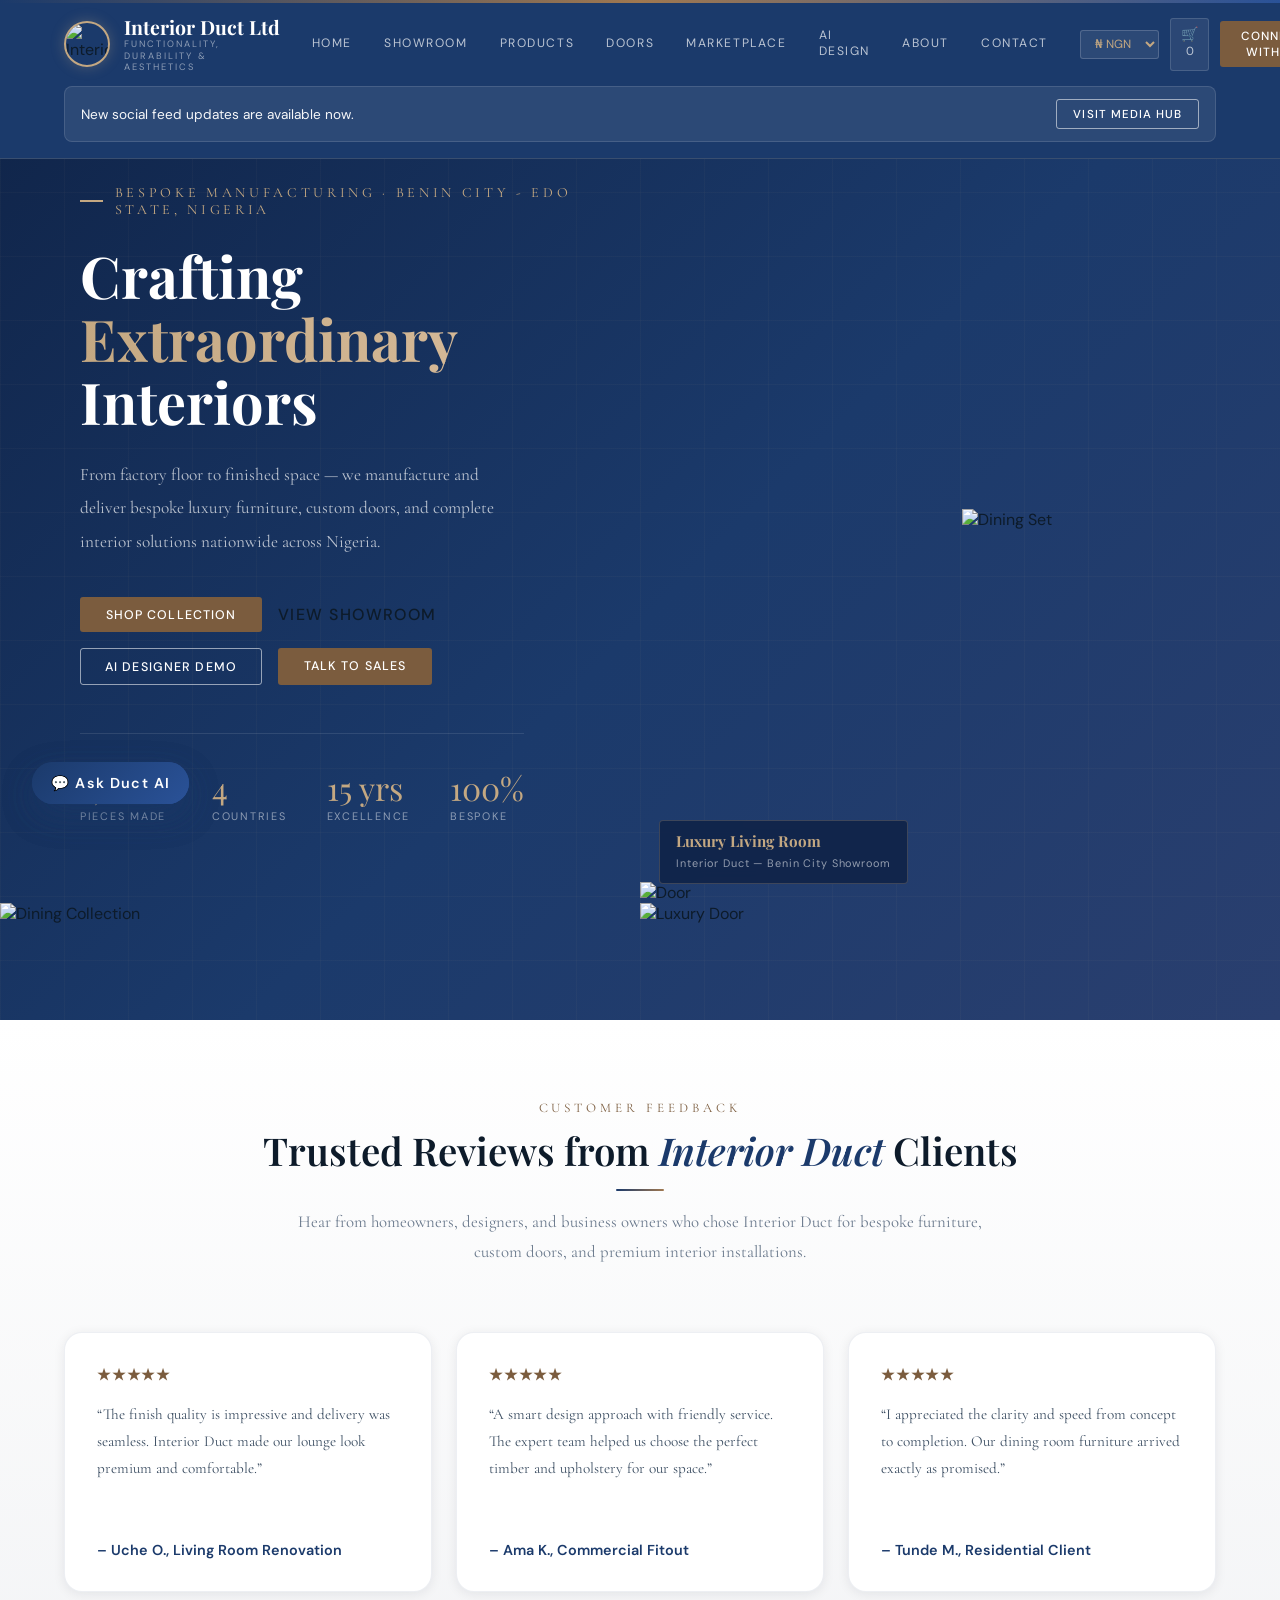
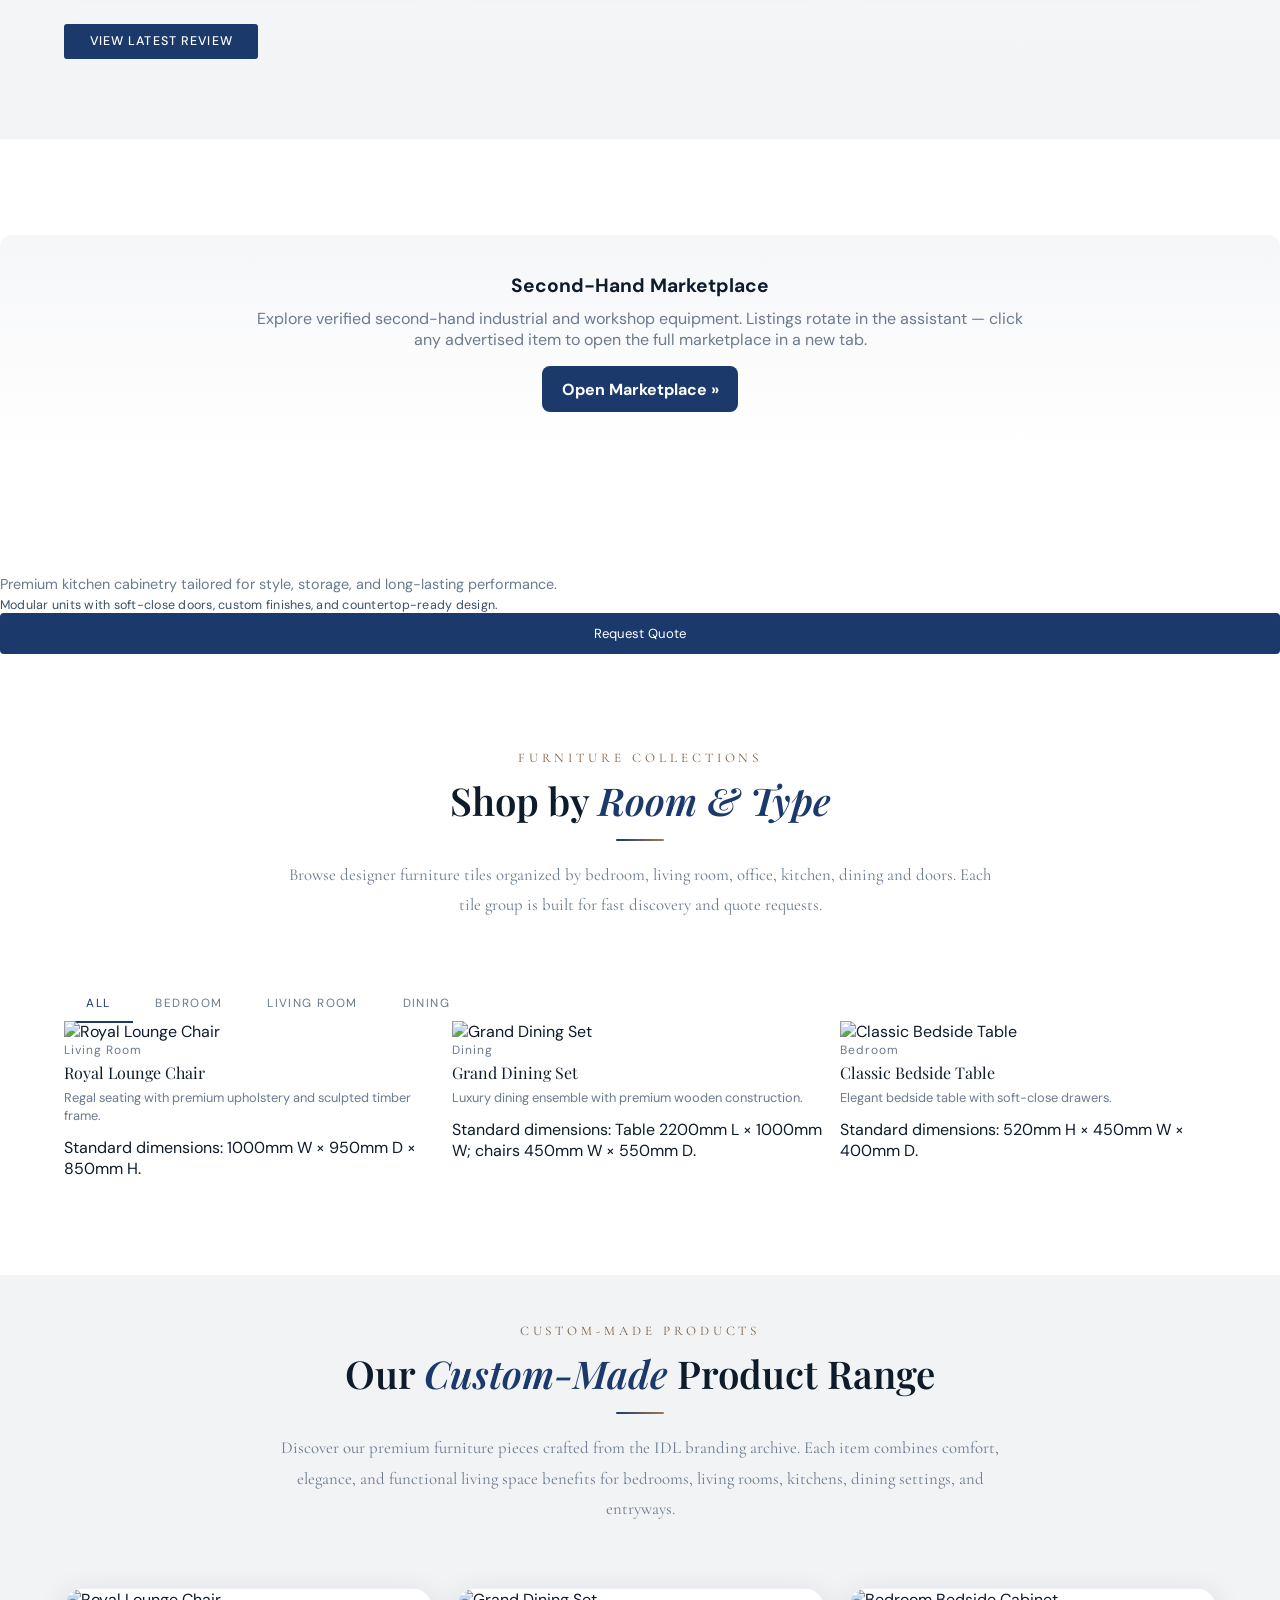
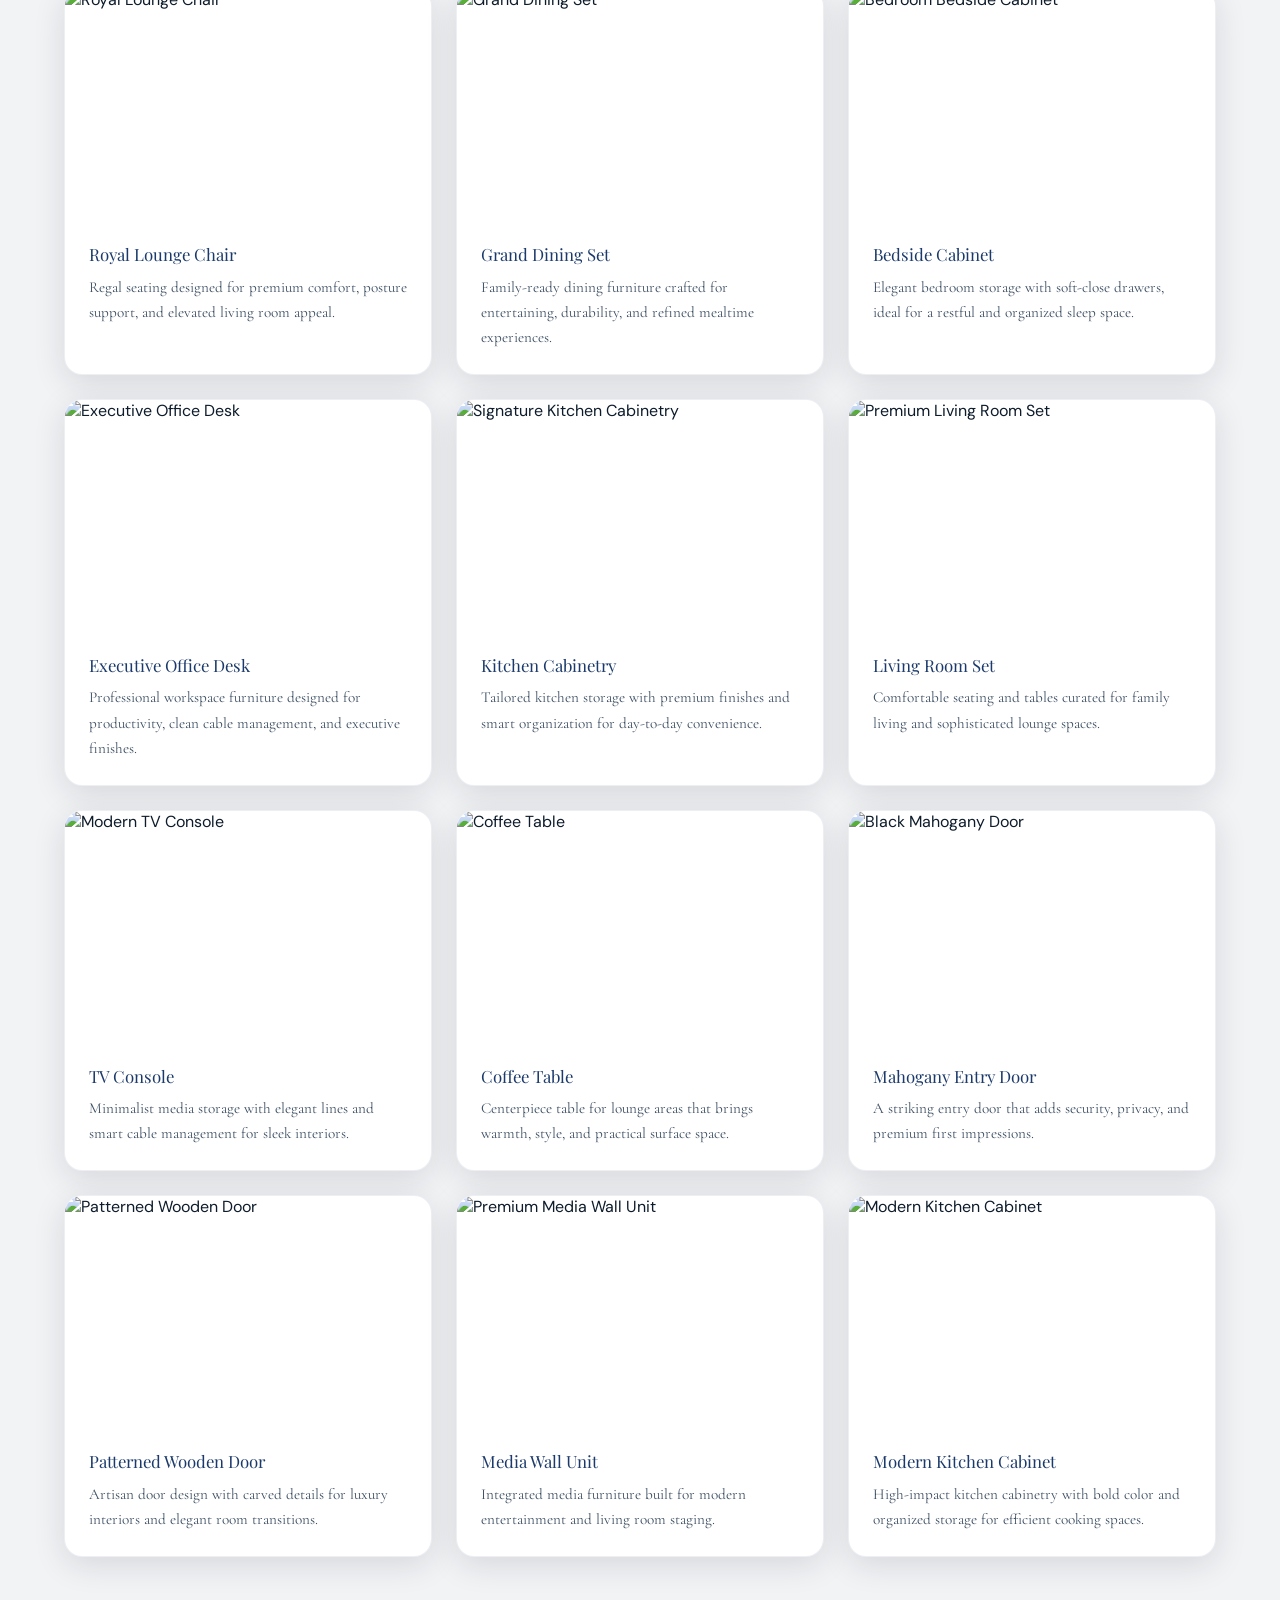
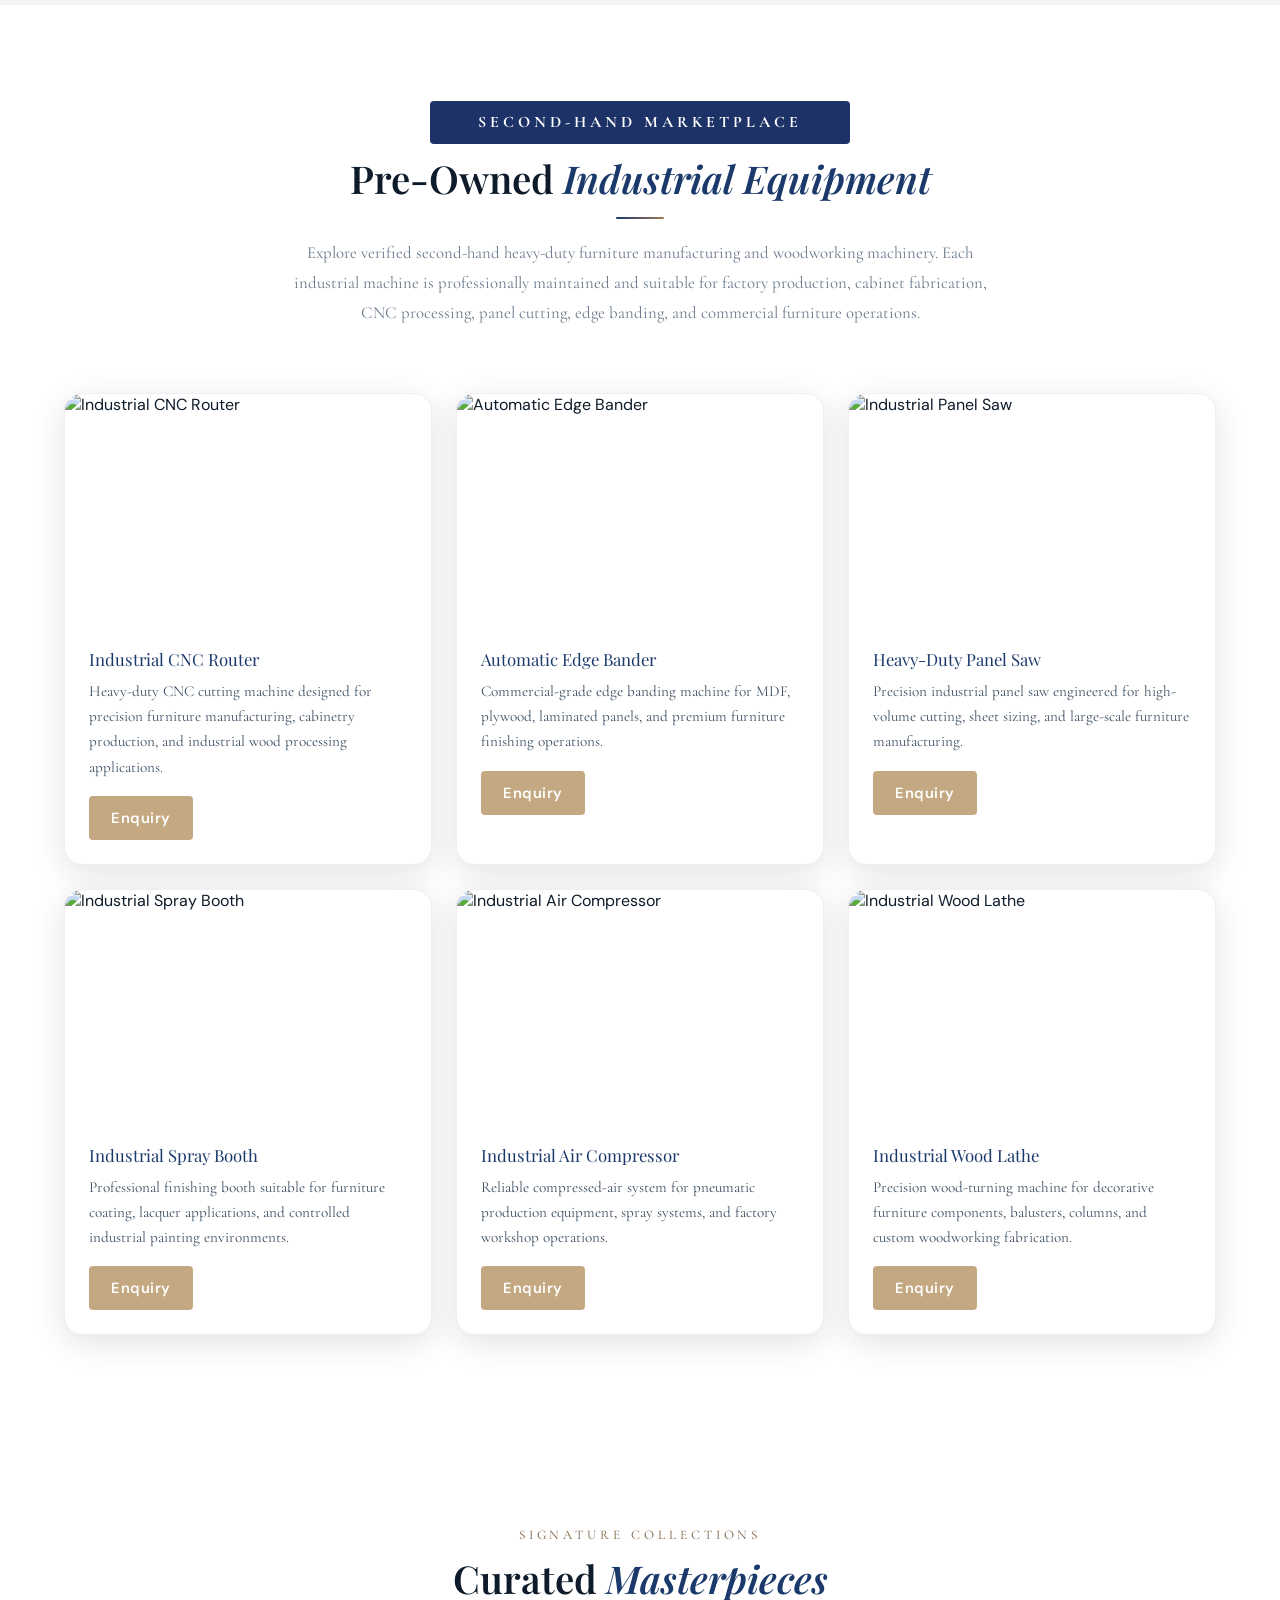
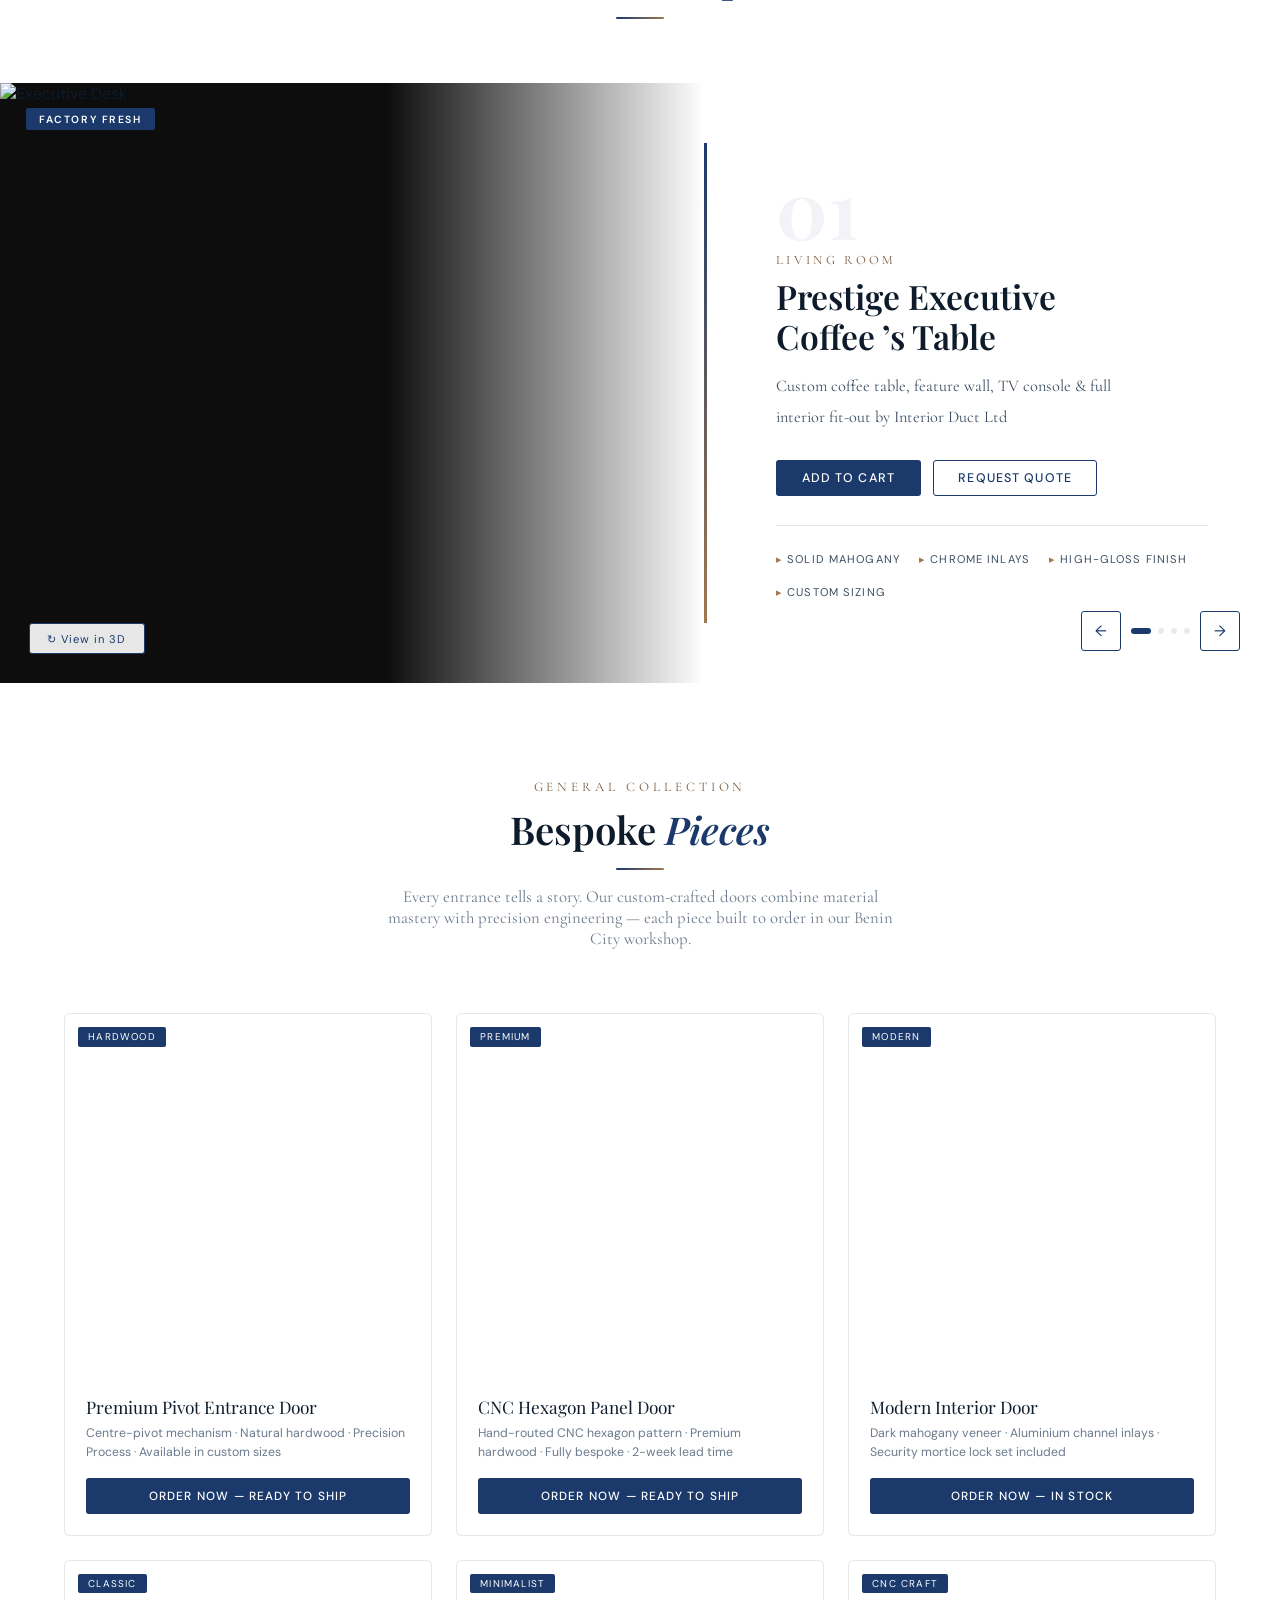
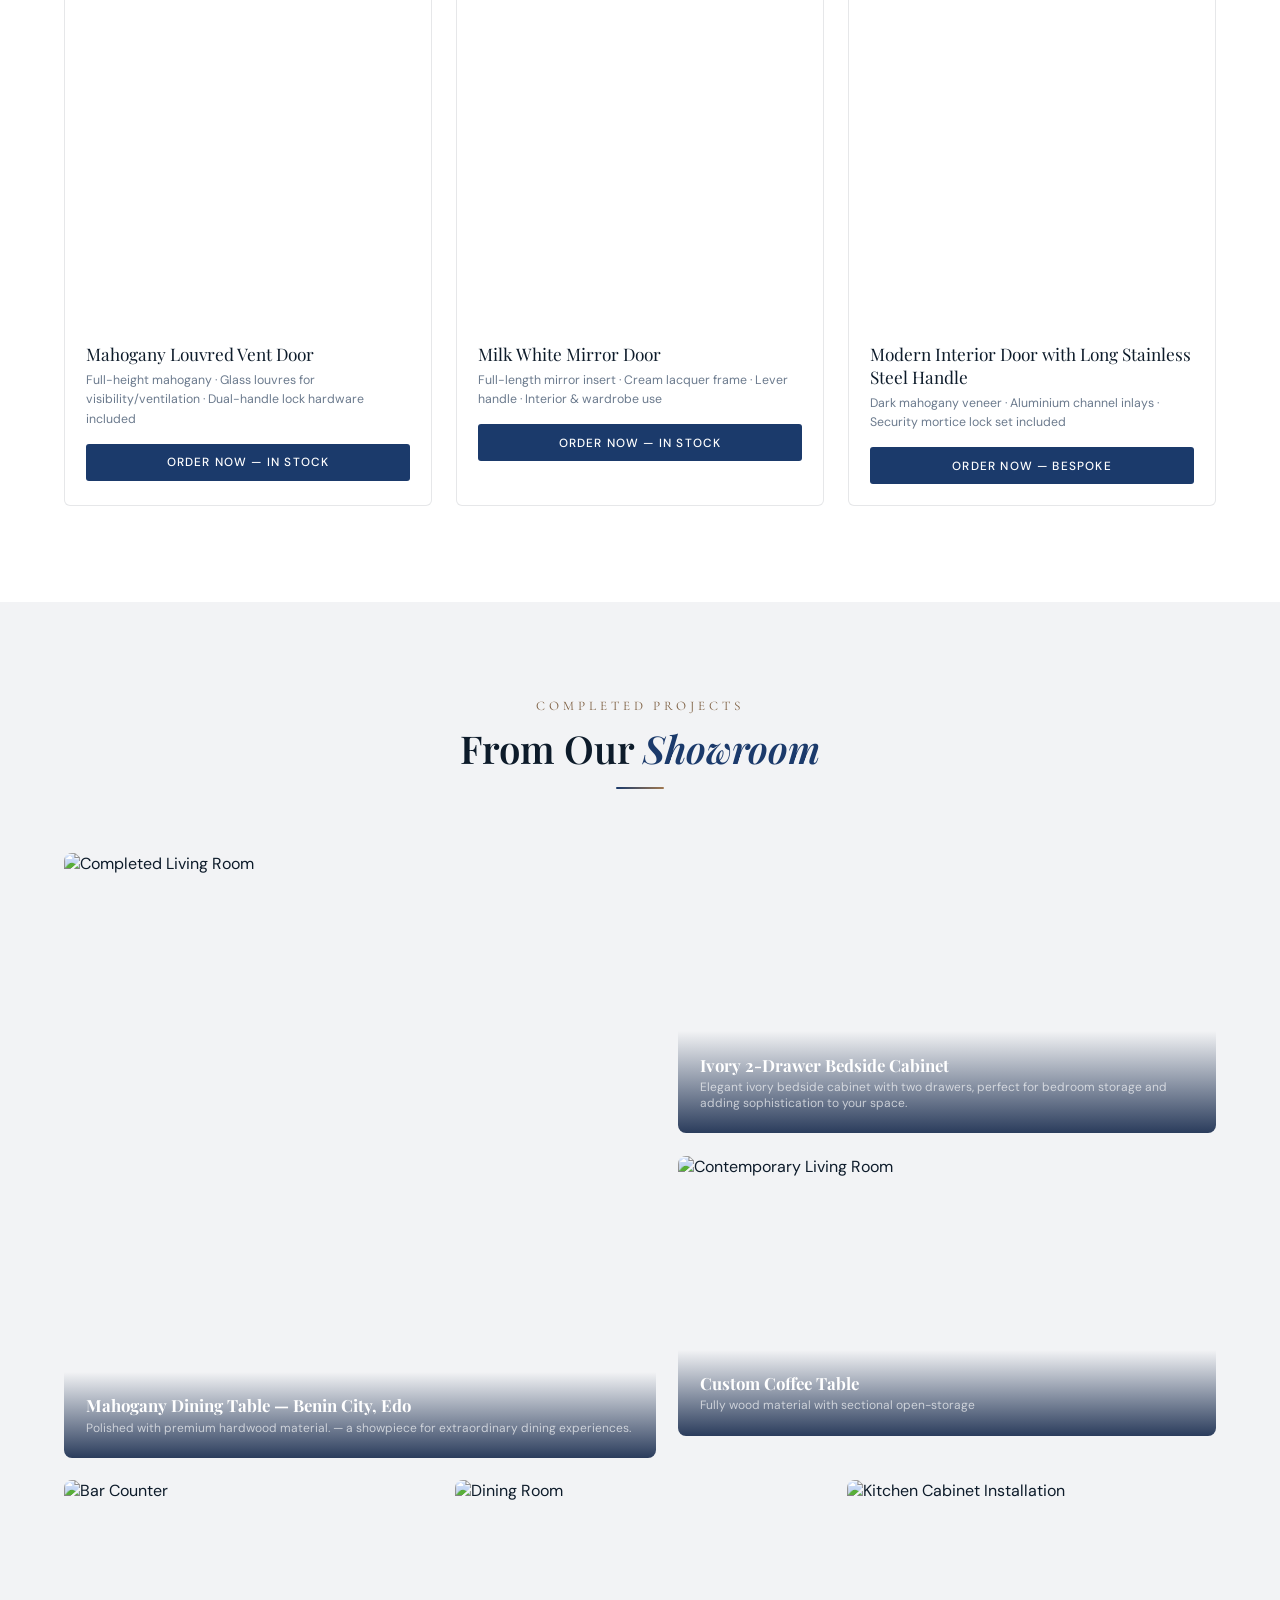
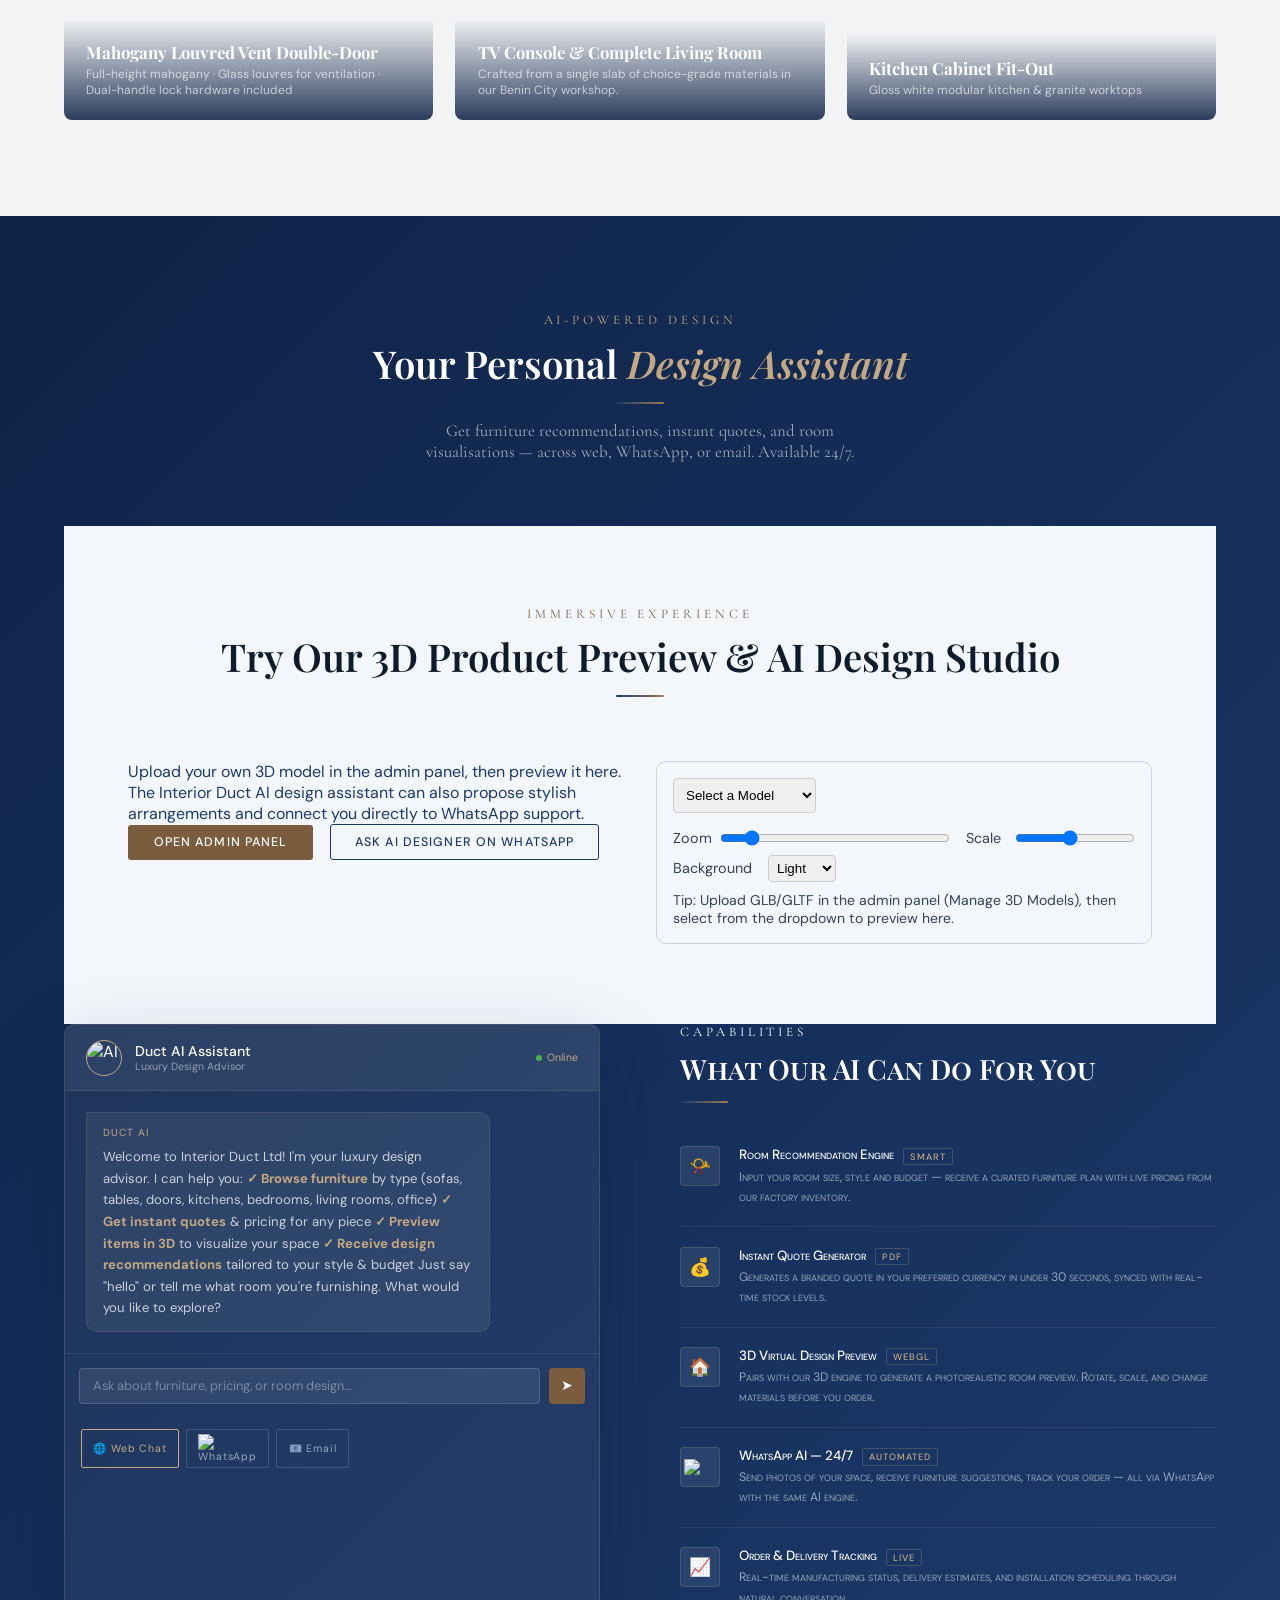
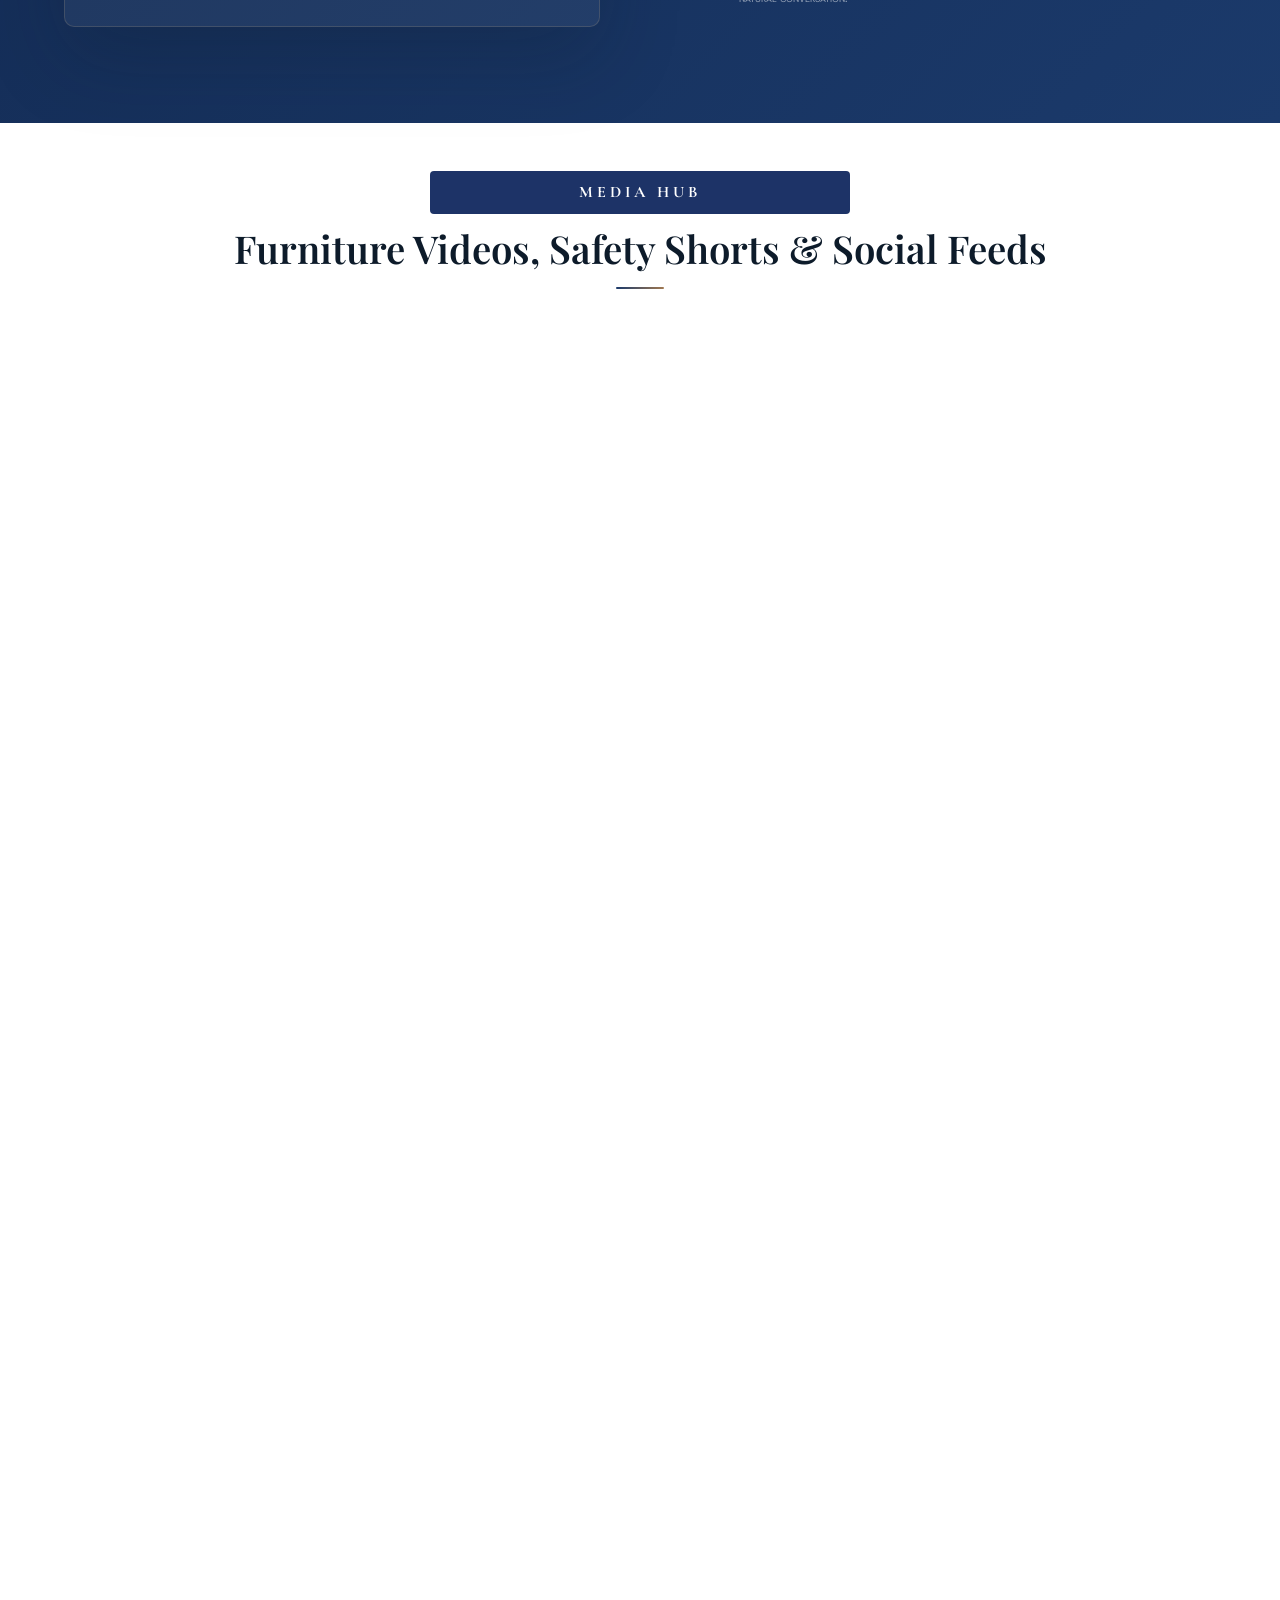
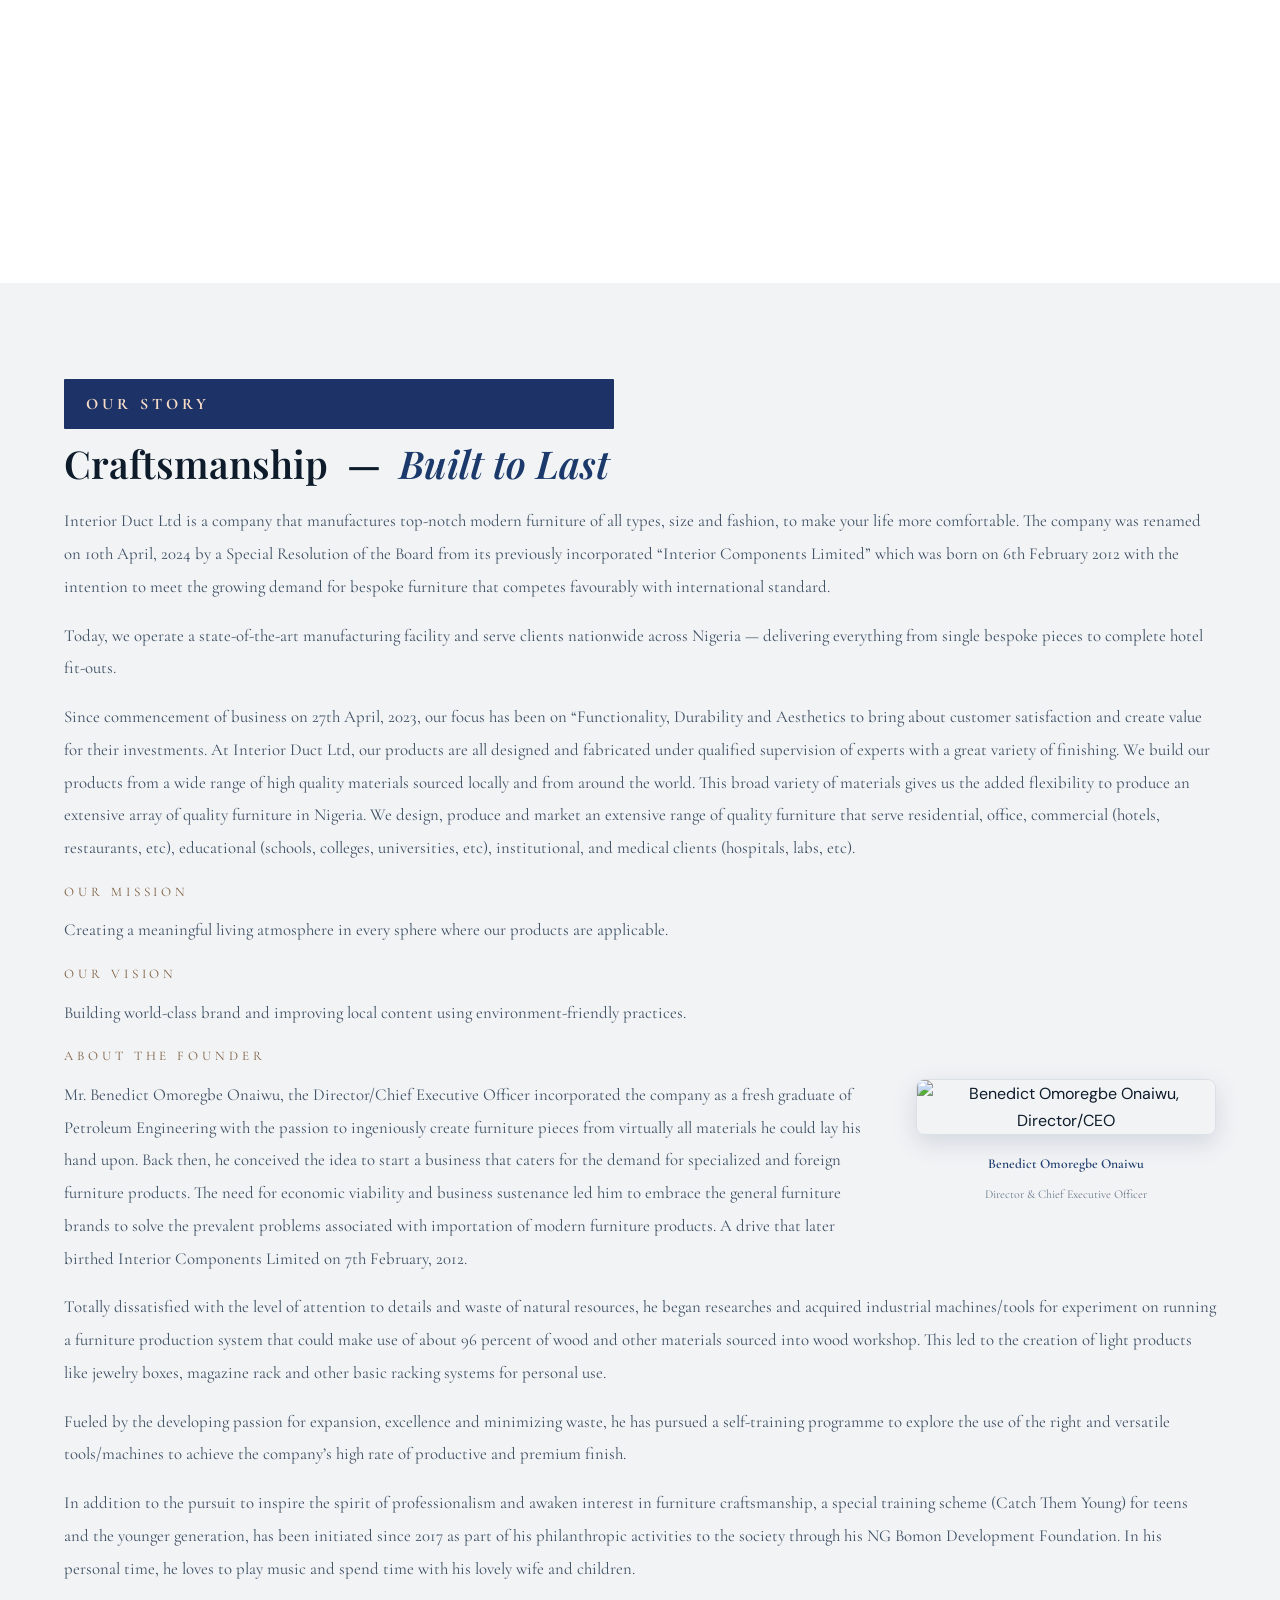
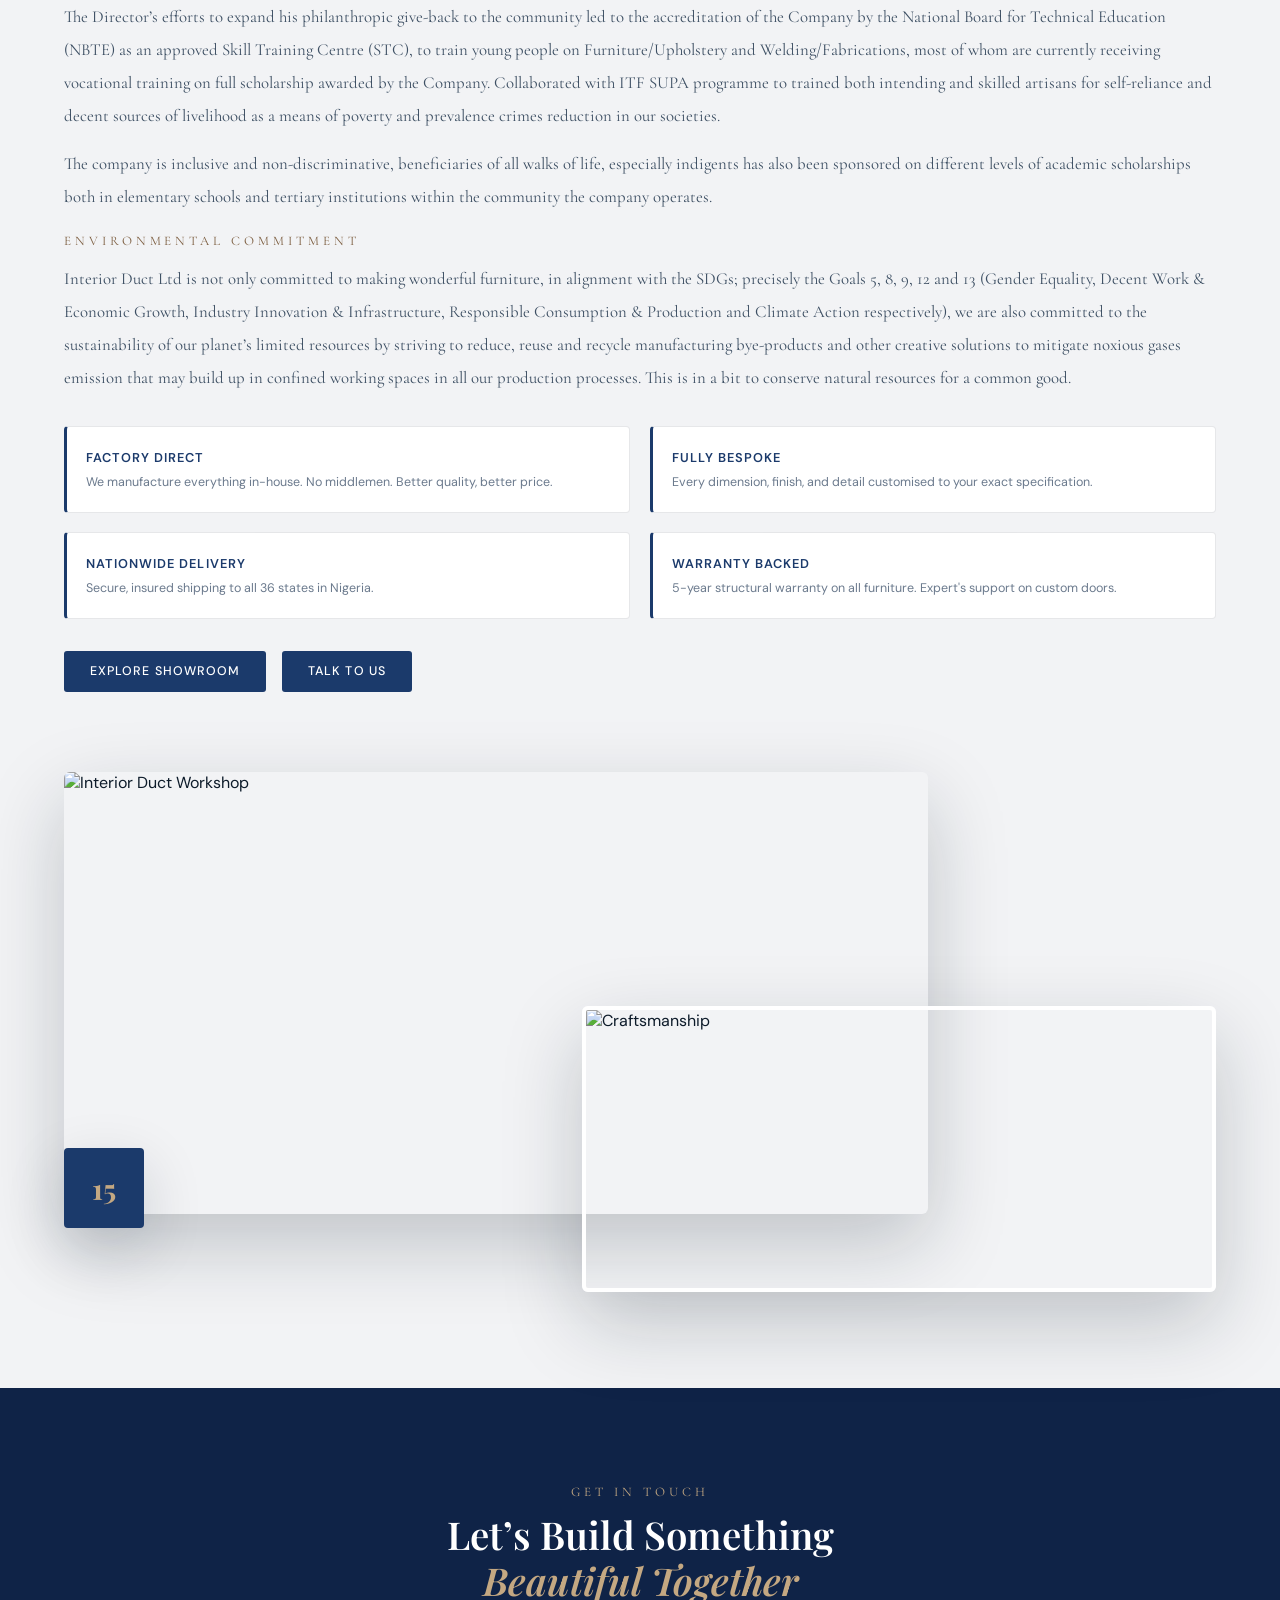
==== index.html @ f4c402c1 "New repo" ====
<!DOCTYPE html>
<html lang="en">
<head>
  <!-- Version: 2026-05-06-v2 | Cache Buster for GitHub Pages Deployment -->
  <meta name="backend-url" content="https://interior-ecommerce-production.up.railway.app">
  <script>
    // Ensure canonical backend URL is set before any scripts load
    // This supports the improved widget that accepts data-backend-url attribute
    window.DUCT_AI_BACKEND_URL = window.DUCT_AI_BACKEND_URL || 'https://interior-ecommerce-production.up.railway.app';
  </script>
  <script src="/backend-config.js"></script>
  <script>
    // Additional redundancy: ensure canonical backend URL across multiple variable names
    // Supports legacy code paths that may reference different variable names
    try {
      const backend = window.DUCT_AI_BACKEND_URL || 'https://interior-ecommerce-production.up.railway.app';
      window.BACKEND_URLS = [backend];
      window.API_BASES = [backend];
      window.backendUrls = [backend];
      window.apiBases = [backend];
    } catch(e) {
      // Silently continue if any variable fails
    }
  </script>
  <script>
    // Lightweight fetch wrapper to redirect legacy backend hosts and relative paths
    (function(){
      if (!window.fetch) return;
      const oldFetch = window.fetch.bind(window);
      function rewriteUrl(input) {
        try {
          const backend = window.DUCT_AI_BACKEND_URL || 'https://interior-ecommerce-production.up.railway.app';
          if (typeof input === 'string') {
            // Relative path -> prepend backend
            if (input.startsWith('/')) return backend.replace(/\/$/, '') + input;
            // Legacy host patterns -> replace host with canonical backend
            if (/interior-ecommerce(-backend|-lh3e)?\.onrender\.com/i.test(input)) {
              const path = input.replace(/^https?:\/\/[^\/]+/, '');
              return backend.replace(/\/$/, '') + (path || '');
            }
            return input;
          }
          if (input instanceof Request) {
            let url = input.url || '';
            const newUrl = rewriteUrl(url);
            if (newUrl !== url) return new Request(newUrl, input);
            return input;
          }
          return input;
        } catch (e) {
          return input;
        }
      }

      window.fetch = function(input, init) {
        try {
          const newInput = rewriteUrl(input);
          return oldFetch(newInput, init);
        } catch (e) {
          return oldFetch(input, init);
        }
      };
    })();
  </script>
  <link rel="icon" type="image/x-icon" href="favicon.ico">
<meta charset="UTF-8">
<meta name="viewport" content="width=device-width, initial-scale=1.0">
<title>Interior Duct Ltd — Functionality, Durability &amp; Aesthetics</title>
<link rel="preconnect" href="https://fonts.googleapis.com">
<link href="https://fonts.googleapis.com/css2?family=Playfair+Display:ital,wght@0,400;0,600;0,700;1,400;1,600&family=Cormorant+Garamond:ital,wght@0,300;0,400;1,300&family=DM+Sans:wght@300;400;500;600&display=swap" rel="stylesheet">
<style>
/* HERO POPUP SLIDER STYLES */
.hero-popup-slider { box-shadow: 0 8px 32px rgba(27,58,107,0.12); border-radius: 12px; background: rgba(242,243,245,0.98); margin-bottom: 2.5rem; min-height: 360px; max-height: 420px; height: 400px; overflow:hidden; }
.hero-popup-slide { min-width: 100%; display: flex; align-items: center; justify-content: center; padding: 2rem 1.5rem; background: rgba(255,255,255,0.97); box-shadow: 0 8px 32px rgba(27,58,107,0.12); border-radius: 12px; min-height: 340px; max-height: 400px; height: 400px !important; overflow: hidden !important; gap: 1.6rem; flex-wrap: wrap; }
.hero-popup-slide img { width: auto !important; max-width: 200px !important; max-height: 200px !important; height: auto !important; object-fit: cover; border-radius: 8px; flex-shrink: 0; box-shadow: 0 2px 12px rgba(13,27,42,0.08); display: block; }
.hero-popup-content { flex: 1; min-width: 250px; }
/* =====================================================
   BRAND TOKENS — Navy · Brown · White · Light Grey
   ===================================================== */
:root {
  --navy:        #1B3A6B;
  --navy-deep:   #0F2347;
  --navy-mid:    #1E3F74;
  --navy-light:  #2A5298;
  --navy-pale:   #EAF0FB;
  --brown:       #7B5C3E;
  --brown-light: #A07850;
  --brown-pale:  #C4A882;
  --brown-bg:    #F5F0E8;
  /* Backgrounds — light, grey, white */
  --bg-white:    #FFFFFF;
  --bg-offwhite: #FAFAFA;
  --bg-lgrey:    #F2F3F5;
  --bg-mgrey:    #E8EAED;
  --bg-dgrey:    #D0D3D9;
  --bg-dark:     #1A1A2E;
  --bg-darkcard: #0F1826;
  /* Text */
  --text-dark:   #0D1B2A;
  --text-mid:    #3D4F63;
  --text-soft:   #6B7A8D;
  --text-muted:  #9AA5B4;
  --text-white:  #FFFFFF;
  --text-white2: rgba(255,255,255,0.85);
  --text-white3: rgba(255,255,255,0.55);
  /* Accents */
  --gold:        #C4A882;
  --gold-bright: #D4B896;
  --gold-dim:    rgba(196,168,130,0.18);
  --gold-glow:   0 0 28px rgba(196,168,130,0.45);
  --gold-glow-s: 0 0 14px rgba(196,168,130,0.3);
  --navy-glow:   0 0 28px rgba(27,58,107,0.35);
  /* Shadows */
  --shadow-sm:   0 2px 12px rgba(13,27,42,0.08);
  --shadow-md:   0 8px 32px rgba(13,27,42,0.12);
  --shadow-lg:   0 20px 60px rgba(13,27,42,0.16);
  --shadow-xl:   0 30px 80px rgba(13,27,42,0.22);
  /* Borders */
  --border:      rgba(13,27,42,0.1);
  --border-dark: rgba(196,168,130,0.2);
  /* Transitions */
  --t:           all 0.35s cubic-bezier(0.4,0,0.2,1);
  /* Fonts */
  --f-head:  'Playfair Display', Georgia, serif;
  --f-sub:   'Cormorant Garamond', serif;
  --f-body:  'DM Sans', sans-serif;
}

/* =====================================================  RESET */
*,*::before,*::after {box-sizing:border-box;margin:0;padding:0}
html {scroll-behavior:smooth;font-size:16px;max-width:100%;overflow-x:hidden;width:100%}
body {font-family:var(--f-body);font-weight:400;color:var(--text-dark);background:var(--bg-white);overflow-x:hidden;width:100%;max-width:100%}
img {display:block;max-width:100%;height:auto}
a {text-decoration:none;color:inherit}
button {font-family:var(--f-body);cursor:pointer}

/* Scrollbar */
::-webkit-scrollbar{width:4px}
::-webkit-scrollbar-track{background:var(--bg-lgrey)}
::-webkit-scrollbar-thumb{background:var(--brown-light);border-radius:4px}

/* =====================================================  CURSOR */
@media(hover:none){body{cursor:auto}}

/* =====================================================  PROGRESS BAR */
.load-bar{position:fixed;top:0;left:0;right:0;height:3px;background:linear-gradient(90deg,var(--navy),var(--brown-light),var(--navy-light));z-index:9999;animation:lb 1.6s ease forwards}
@keyframes lb{from{transform:scaleX(0);transform-origin:left}to{transform:scaleX(1);transform-origin:left}}

/* =====================================================  TOP ANNOUNCEMENT */
.top-announcement{
  display:none;
  position:fixed;top:0;left:0;right:0;
  height:34px;
  background:var(--navy);
  color:rgba(255,255,255,0.92);
  font-size:.85rem;
  letter-spacing:.12em;
  display:flex;
  justify-content:center;
  align-items:center;
  z-index:350;
}

@media(min-width:900px){
  .top-announcement{display:flex;}
  header{top:34px;}
  .hero{padding-top:154px;}
  .hero-eyebrow{display:none;}
}

/* =====================================================  HEADER */
header{
  position:fixed;top:0;left:0;right:0;z-index:300;
  padding:1rem 4rem;
  display:flex;flex-direction:column;align-items:flex-start;gap:.85rem;
  background:var(--navy);
  border-bottom:1px solid rgba(196,168,130,0.18);
  backdrop-filter:blur(20px);
  transition:var(--t);
}
header .header-row{display:flex;align-items:center;justify-content:space-between;width:100%;gap:1rem;}
header .header-row nav{flex:1;margin:0 1rem;}
.header-announcement{width:100%;display:flex;align-items:center;justify-content:space-between;gap:1rem;background:rgba(255,255,255,0.08);border:1px solid rgba(255,255,255,0.12);border-radius:8px;padding:.75rem 1rem;color:rgba(255,255,255,.95);font-size:.85rem;}
.header-announcement .ann-text{flex:1;line-height:1.4;color:rgba(255,255,255,.96);}
.header-announcement .ann-cta{white-space:nowrap;}
header.scrolled{background:var(--navy);box-shadow:0 4px 30px rgba(0,0,0,.35)}
.logo-wrap{display:flex;align-items:center;gap:.85rem}
.logo-img-wrap{
  width:46px;height:46px;border-radius:50%;overflow:hidden;
  border:2px solid var(--brown-pale);
  box-shadow:0 0 14px rgba(196,168,130,.3);flex-shrink:0;
}
.logo-img-wrap img{width:100%;height:100%;object-fit:cover}
.logo-text-block{line-height:1.2}
.logo-name{
  font-family:var(--f-head);font-size:1.22rem;font-weight:700;
  color:#FFFFFF; /* WHITE — always */
  white-space:nowrap;
}
.logo-tagline{font-size:.58rem;letter-spacing:.22em;text-transform:uppercase;color:rgba(255,255,255,0.5)}
nav{display:flex;align-items:center;gap:2rem}
nav a{
  font-size:.76rem;letter-spacing:.13em;text-transform:uppercase;
  color:rgba(255,255,255,0.7);transition:color .3s;position:relative;padding-bottom:2px;
}
nav a::after{content:'';position:absolute;bottom:-2px;left:0;width:0;height:1.5px;background:var(--brown-pale);transition:width .3s}
nav a:hover{color:#FFFFFF}
nav a:hover::after{width:100%}
.hdr-right{display:flex;align-items:center;gap:.7rem}
.curr-sel{
  background:rgba(255,255,255,0.08);border:1px solid rgba(255,255,255,0.18);
  color:var(--brown-pale);padding:.3rem .65rem;border-radius:3px;
  font-size:.74rem;font-family:var(--f-body);cursor:pointer;
}
.curr-sel:focus{outline:none}
.hdr-icon-btn{
  background:rgba(255,255,255,0.07);border:1px solid rgba(255,255,255,0.14);
  color:rgba(255,255,255,0.7);padding:.35rem .6rem;border-radius:3px;font-size:.88rem;transition:var(--t);
}
.hdr-icon-btn:hover{background:rgba(255,255,255,0.15);color:#fff}
.hdr-cta{
  background:var(--brown);border:none;color:#fff;
  padding:.44rem 1.3rem;border-radius:3px;
  font-size:.74rem;letter-spacing:.1em;text-transform:uppercase;font-weight:500;transition:var(--t);
}
.hdr-cta:hover{background:var(--brown-light);box-shadow:var(--gold-glow)}
.hdr-admin{
  background:rgba(255,255,255,0.1);border:1px solid rgba(255,255,255,0.2);color:#fff;
  padding:.35rem .8rem;border-radius:3px;
  font-size:.7rem;letter-spacing:.08em;text-transform:uppercase;font-weight:500;transition:var(--t);
}
.hdr-admin:hover{background:rgba(255,255,255,0.2);color:#fff}
.hdr-admin{
  background:rgba(255,255,255,0.1);border:1px solid rgba(255,255,255,0.2);color:#fff;
  padding:.35rem .8rem;border-radius:3px;
  font-size:.7rem;letter-spacing:.08em;text-transform:uppercase;font-weight:500;transition:var(--t);
}
.hdr-admin:hover{background:rgba(255,255,255,0.2);color:#fff}
.hdr-admin{
  background:rgba(255,255,255,0.1);border:1px solid rgba(255,255,255,0.2);color:#fff;
  padding:.35rem .8rem;border-radius:3px;
  font-size:.7rem;letter-spacing:.08em;text-transform:uppercase;font-weight:500;transition:var(--t);
}
.hdr-admin:hover{background:rgba(255,255,255,0.2);color:#fff}
/* Mobile nav toggle */
.nav-toggle{display:none;background:none;border:1px solid rgba(255,255,255,0.25);color:#fff;padding:.35rem .6rem;border-radius:3px;font-size:1rem}
.mobile-nav{
  display:none;position:fixed;top:120px;left:0;right:0;z-index:299;
  background:var(--navy-deep);border-bottom:2px solid var(--brown-pale);
  padding:1.5rem 2rem;flex-direction:column;gap:1.2rem;
}
.mobile-nav.open{display:flex}
.mobile-nav a{font-size:.9rem;letter-spacing:.12em;text-transform:uppercase;color:rgba(255,255,255,.8);padding:.5rem 0;border-bottom:1px solid rgba(255,255,255,.07)}
.mobile-nav a:hover{color:var(--brown-pale)}
.mobile-admin-btn{background:var(--brown-pale);color:var(--navy);padding:.6rem 1rem;border-radius:6px;margin:.5rem 0;border:none;cursor:pointer;font-size:.85rem;letter-spacing:.1em;text-transform:uppercase;font-weight:600;transition:var(--t)}
.mobile-admin-btn:hover{background:var(--brown-light);color:var(--navy-deep)}

/* =====================================================  LAYOUT HELPERS */
.container{max-width:1380px;margin:0 auto;padding:0 4rem}
section{padding:6rem 0}
.sec-tag{font-family:var(--f-sub);font-size:.82rem;letter-spacing:.3em;text-transform:uppercase;color:var(--brown);display:block;margin-bottom:.7rem}
.sec-title{font-family:var(--f-head);font-size:clamp(1.9rem,3vw,3rem);font-weight:600;line-height:1.2;color:var(--text-dark)}
.sec-title em{font-style:italic;color:var(--navy)}
.sec-title.white{color:#fff}
.sec-title.white em{color:var(--brown-pale)}
.sec-hdr{text-align:center;margin-bottom:4rem}
.sec-hdr .sec-title{margin-bottom:.6rem}
.divider{width:48px;height:2px;background:linear-gradient(90deg,var(--navy),var(--brown-light));margin:1rem auto;border-radius:2px}
.divider.left{margin-left:0}
/* Buttons */
.btn{display:inline-flex;align-items:center;gap:.5rem;border:none;border-radius:3px;font-family:var(--f-body);font-weight:500;cursor:pointer;transition:var(--t);letter-spacing:.09em;text-transform:uppercase}
.btn-navy{background:var(--navy);color:#fff;padding:.6rem 1.6rem;font-size:.78rem}
.btn-navy:hover{background:var(--navy-light);box-shadow:var(--navy-glow);transform:translateY(-1px)}
.btn-brown{background:var(--brown);color:#fff;padding:.6rem 1.6rem;font-size:.78rem}
.btn-brown:hover{background:var(--brown-light);box-shadow:var(--gold-glow);transform:translateY(-1px)}
.btn-outline-navy{background:transparent;border:1.5px solid var(--navy);color:var(--navy);padding:.58rem 1.5rem;font-size:.78rem}
.btn-outline-navy:hover{background:var(--navy);color:#fff}
.btn-outline-white{background:transparent;border:1.5px solid rgba(255,255,255,0.55);color:#fff;padding:.58rem 1.5rem;font-size:.78rem}
.btn-outline-white:hover{background:rgba(255,255,255,.12);border-color:#fff}
.btn-sm{padding:.4rem 1rem;font-size:.72rem}
/* Fade-in animation */
.fade-up{opacity:0;transform:translateY(24px);transition:opacity .65s ease,transform .65s ease}
.fade-up.visible{opacity:1;transform:translateY(0)}
.fade-up:nth-child(2){transition-delay:.1s}.fade-up:nth-child(3){transition-delay:.2s}.fade-up:nth-child(4){transition-delay:.3s}

/* =====================================================  HERO  (Dark navy bg) */
.hero{
  min-height:100vh;padding-top:136px;
  background:linear-gradient(135deg,var(--navy-deep) 0%,var(--navy) 55%,#2A3F6F 100%);
  display:grid;grid-template-columns:1fr 1fr;overflow:hidden;position:relative;
}
.hero::after{
  content:'';position:absolute;inset:0;
  background-image:linear-gradient(rgba(196,168,130,0.04) 1px,transparent 1px),linear-gradient(90deg,rgba(196,168,130,0.04) 1px,transparent 1px);
  background-size:64px 64px;
}
.hero-left{position:relative;z-index:2;display:flex;flex-direction:column;justify-content:flex-start;padding:3rem 3.5rem 5rem 5rem;align-items:flex-start}
.hero-eyebrow{display:inline-flex;align-items:center;gap:.75rem;margin-bottom:1.6rem}
.eyebrow-line{width:30px;height:1.5px;background:var(--brown-pale)}
.eyebrow-txt{font-family:var(--f-sub);font-size:.88rem;letter-spacing:.26em;text-transform:uppercase;color:var(--brown-pale)}
.hero h1{font-family:var(--f-head);font-size:clamp(2.8rem,4.5vw,5.2rem);font-weight:700;line-height:1.1;margin-bottom:1.5rem;color:#fff}
.hero h1 span.hl{
  background:linear-gradient(90deg,var(--brown-pale),var(--gold-bright));
  -webkit-background-clip:text;-webkit-text-fill-color:transparent;background-clip:text;
}
.hero-p{font-family:var(--f-sub);font-size:1.08rem;color:rgba(255,255,255,.7);max-width:430px;margin-bottom:2.4rem;line-height:1.95}
.hero-btns{display:flex;gap:1rem;flex-wrap:wrap;margin-bottom:3rem}
.hero-stats{display:grid;grid-template-columns:repeat(4,auto);gap:2.5rem;padding-top:2rem;border-top:1px solid rgba(255,255,255,.1)}
.stat-n{font-family:var(--f-head);font-size:2rem;color:var(--brown-pale);display:block}
.stat-l{font-size:.68rem;letter-spacing:.16em;text-transform:uppercase;color:rgba(255,255,255,.5);display:block}
.hero-right{position:relative;z-index:2;overflow:hidden}
.hero-collage{width:100%;height:100%;display:grid;grid-template-columns:1fr 1fr;grid-template-rows:1fr 1fr;gap:3px}
.hc-main{grid-row:1/3;grid-column:1/2;position:relative;overflow:hidden}
.hc-cell{position:relative;overflow:hidden}
.hc-main img,.hc-cell img{width:100%;height:100%;object-fit:cover;transition:transform .6s ease, opacity .6s ease}
.hc-main:hover img,.hc-cell:hover img{transform:scale(1.04)}
.hero-badge{
  position:absolute;bottom:1.2rem;left:1.2rem;
  background:rgba(15,35,71,.88);backdrop-filter:blur(12px);
  border:1px solid rgba(196,168,130,.25);border-radius:4px;padding:.65rem 1rem;
}
.hero-badge strong{display:block;font-family:var(--f-head);font-size:.95rem;color:var(--brown-pale)}
.hero-badge span{font-size:.68rem;color:rgba(255,255,255,.55);letter-spacing:.08em}

.review-section{background:linear-gradient(180deg,rgba(255,255,255,.98),rgba(242,243,245,.98));padding:5rem 0;}
.review-section .container{display:block;}
.review-grid{display:grid;grid-template-columns:repeat(3,minmax(240px,1fr));gap:1.5rem;margin-top:2.5rem;}
.review-card{background:#fff;border:1px solid rgba(27,58,107,.08);border-radius:18px;padding:2rem;box-shadow:var(--shadow-sm);display:flex;flex-direction:column;gap:1rem;min-height:260px;}
.review-rating{color:var(--brown);letter-spacing:.12em;font-size:.95rem;font-weight:700;}
.review-card p{font-family:var(--f-sub);font-size:.95rem;color:var(--text-mid);line-height:1.8;flex:1;}
.review-author{font-weight:600;color:var(--navy);font-size:.9rem;}
.review-banner{margin-top:2rem;display:flex;align-items:center;gap:1rem;flex-wrap:wrap;justify-content:space-between;}
.review-hint{color:var(--text-soft);font-size:.92rem;max-width:68%;}
.review-popup{position:fixed;bottom:2rem;right:2rem;display:none;z-index:350;width:min(320px,92vw);max-width:340px;}
.review-popup.active{display:block;}
.review-popup-card{background:rgba(255,255,255,.88);backdrop-filter:blur(18px);border-radius:18px;max-width:100%;width:100%;padding:1.35rem;position:relative;box-shadow:0 16px 42px rgba(15,35,71,.16);border:1px solid rgba(255,255,255,.85);}
.review-popup-close{position:absolute;top:.75rem;right:.75rem;background:transparent;border:none;color:var(--navy);font-size:1.4rem;cursor:pointer;}
.review-popup-rating{color:var(--brown);font-size:.95rem;font-weight:700;letter-spacing:.12em;margin-bottom:.55rem;}
.review-popup-card h3{font-family:var(--f-head);font-size:1.15rem;color:var(--navy);margin-bottom:.85rem;line-height:1.25;}
.review-popup-card p{font-family:var(--f-sub);font-size:.94rem;color:var(--text-dark);line-height:1.75;margin-bottom:1rem;}
.review-popup-author{font-weight:700;color:var(--navy);font-size:.88rem;}
@media(max-width:900px){.review-grid{grid-template-columns:1fr;}.review-banner{flex-direction:column;align-items:flex-start;}.review-hint{max-width:100%;}.review-popup{right:1rem;bottom:1rem;width:min(90vw,320px);}.review-popup-card{padding:1.1rem;}.review-popup-card h3{font-size:1.05rem;}.review-popup-card p{font-size:.92rem;}.review-popup-close{top:.55rem;right:.55rem;font-size:1.25rem;}}

/* =====================================================  TICKER  (Navy bg) */
.ticker-wrap{background:var(--navy-deep);border-top:1px solid rgba(196,168,130,.15);border-bottom:1px solid rgba(196,168,130,.15);padding:.5rem 0;overflow:hidden}
.ticker-inner{display:flex;gap:0;white-space:nowrap;width:max-content;animation:tick 38s linear infinite;font-size:.7rem;letter-spacing:.2em;text-transform:uppercase;color:var(--brown-pale)}
@keyframes tick{from{transform:translateX(0)}to{transform:translateX(-50%)}}
.tick-sep{margin:0 1.4rem;opacity:.4}

/* =====================================================  FEATURE SLIDES  (White bg) */
.slides-section{background:var(--bg-white);padding-bottom:0}
.slider-outer{position:relative;overflow:hidden}
.slides-track{display:flex;transition:transform .65s cubic-bezier(.77,0,.175,1)}
.slide{min-width:100%;display:grid;grid-template-columns:55% 45%;min-height:62vh}
/* image side */
.sl-img{position:relative;overflow:hidden;background:#0D0D0D;min-height:320px}
.sl-img img{width:100%;height:100%;object-fit:cover;display:block;transition:transform .7s ease}
.slide:hover .sl-img img{transform:scale(1.03)}
.sl-img-ov{position:absolute;inset:0;background:linear-gradient(to right,transparent 55%,var(--bg-white) 100%)}
.sl-badge{position:absolute;top:1.6rem;left:1.6rem;background:var(--navy);color:#fff;padding:.28rem .85rem;border-radius:2px;font-size:.65rem;letter-spacing:.15em;text-transform:uppercase;font-weight:600}
.sl-3d{position:absolute;bottom:1.8rem;left:1.8rem;background:rgba(255,255,255,.9);backdrop-filter:blur(8px);border:1px solid var(--navy);color:var(--navy);padding:.48rem 1.1rem;border-radius:3px;font-size:.7rem;letter-spacing:.09em;cursor:pointer;transition:var(--t)}
.sl-3d:hover{background:var(--navy);color:#fff}
/* info side */
.sl-info{display:flex;flex-direction:column;justify-content:center;padding:4rem 4.5rem;background:var(--bg-white);position:relative}
.sl-info::before{content:'';position:absolute;left:0;top:10%;bottom:10%;width:3px;background:linear-gradient(180deg,var(--navy),var(--brown-light))}
.sl-n{font-family:var(--f-head);font-size:5rem;font-weight:700;color:rgba(27,58,107,.06);line-height:1;margin-bottom:.3rem}
.sl-cat{font-family:var(--f-sub);font-size:.8rem;letter-spacing:.26em;text-transform:uppercase;color:var(--brown);margin-bottom:.5rem}
.sl-info h2{font-family:var(--f-head);font-size:2.1rem;font-weight:600;line-height:1.2;margin-bottom:.9rem;color:var(--text-dark)}
.sl-info p{font-family:var(--f-sub);font-size:1.02rem;color:var(--text-mid);line-height:1.95;max-width:370px;margin-bottom:1.6rem}
.price-row{margin-bottom:1.8rem}
.p-lbl{font-size:.72rem;letter-spacing:.12em;text-transform:uppercase;color:var(--text-soft)}
.p-amt{font-family:var(--f-head);font-size:1.95rem;color:var(--navy);font-weight:600}
.p-orig{font-size:.85rem;color:var(--text-muted);text-decoration:line-through;margin-left:.4rem}
.sl-btns{display:flex;gap:.8rem;flex-wrap:wrap;margin-bottom:1.8rem}
.sl-feats{display:flex;gap:1.2rem;flex-wrap:wrap;padding-top:1.6rem;border-top:1px solid var(--border)}
.feat-chip{font-size:.7rem;letter-spacing:.1em;text-transform:uppercase;color:var(--text-mid)}
.feat-chip::before{content:'▸ ';color:var(--brown-light)}
/* slider nav */
.s-nav{position:absolute;bottom:2rem;right:2.5rem;z-index:10;display:flex;gap:.6rem;align-items:center}
.s-arr{width:40px;height:40px;border:1.5px solid var(--navy);background:transparent;color:var(--navy);border-radius:3px;font-size:.95rem;cursor:pointer;transition:var(--t);display:flex;align-items:center;justify-content:center}
.s-arr:hover{background:var(--navy);color:#fff;box-shadow:var(--navy-glow)}
.s-dots{display:flex;gap:.45rem}
.s-dot{width:6px;height:6px;border-radius:50%;background:var(--bg-mgrey);cursor:pointer;transition:var(--t)}
.s-dot.on{background:var(--navy);width:20px;border-radius:3px}

/* =====================================================  PRODUCT GRID  (Light grey bg) */
.products-section{background:var(--bg-lgrey)}
.custom-made-section{background:var(--bg-lgrey);padding-top:3rem;padding-bottom:3rem}
.custom-made-grid{display:grid;grid-template-columns:repeat(3,minmax(260px,1fr));gap:1.5rem;margin-top:2rem}
.custom-made-card{background:var(--bg-white);border-radius:18px;overflow:hidden;box-shadow:var(--shadow-md);border:1px solid rgba(27,58,107,0.08)}
.custom-made-card img{width:100%;height:230px;object-fit:cover;display:block}
.custom-made-card-body{padding:1.5rem}
.custom-made-card-title{font-family:var(--f-head);font-size:1.05rem;color:var(--navy);margin-bottom:.6rem}
.custom-made-card-desc{font-family:var(--f-sub);font-size:.95rem;color:var(--text-mid);line-height:1.65}
.cat-tabs{display:flex;gap:0;margin-bottom:2.8rem;border-bottom:2px solid var(--bg-mgrey);flex-wrap:wrap}
.cat-tab{padding:.65rem 1.4rem;font-size:.74rem;letter-spacing:.12em;text-transform:uppercase;color:var(--text-soft);cursor:pointer;border-bottom:2px solid transparent;margin-bottom:-2px;background:none;border-left:none;border-right:none;border-top:none;transition:var(--t)}
.cat-tab:hover,.cat-tab.active{color:var(--navy);border-bottom-color:var(--navy);background:transparent}
.cat-cards{display:grid;grid-template-columns:repeat(auto-fit,minmax(280px,1fr));gap:1.5rem;margin-top:2rem}
.cat-card{background:var(--bg-white);border-radius:12px;overflow:hidden;box-shadow:var(--shadow-md);cursor:pointer;transition:var(--t);border:1px solid var(--border)}
.cat-card:hover{transform:translateY(-4px);box-shadow:var(--shadow-lg)}
.cat-card-img{height:200px;overflow:hidden}
.cat-card-img img{width:100%;height:100%;object-fit:cover;transition:var(--t)}
.cat-card:hover .cat-card-img img{transform:scale(1.05)}
.cat-card-body{padding:1.2rem;text-align:center}
.cat-card-title{font-family:var(--f-head);font-size:1.1rem;color:var(--navy);margin-bottom:.5rem}
.cat-card-desc{font-size:.85rem;color:var(--text-soft)}
.products-grid{display:grid;grid-template-columns:repeat(auto-fit,minmax(220px,1fr));gap:.75rem}
.featured-grid{display:grid;grid-template-columns:repeat(3,minmax(280px,1fr));gap:1.5rem;margin-top:1.8rem}
.featured-card{background:var(--bg-white);border:1px solid var(--border);border-radius:12px;overflow:hidden;box-shadow:var(--shadow-md);transition:var(--t);display:flex;flex-direction:column}
.featured-card:hover{transform:translateY(-4px);box-shadow:var(--shadow-lg)}
.featured-card-img{height:260px;overflow:hidden}
.featured-card-img img{width:100%;height:100%;object-fit:cover;transition:transform .5s ease}
.featured-card:hover .featured-card-img img{transform:scale(1.04)}
.featured-card-body{padding:1.4rem;display:flex;flex-direction:column;gap:.8rem}
.featured-card-tag{font-family:var(--f-sub);font-size:.78rem;letter-spacing:.18em;text-transform:uppercase;color:var(--brown)}
.featured-card-title{font-family:var(--f-head);font-size:1.3rem;color:var(--text-dark);line-height:1.15}
.featured-card-text{font-size:.9rem;color:var(--text-soft);line-height:1.7}
.featured-card-meta{font-size:.78rem;color:var(--text-mid);letter-spacing:.02em}
.featured-card-actions{margin-top:auto;display:flex;gap:.75rem;flex-wrap:wrap}
.featured-card-btn{flex:1;background:var(--navy);color:#fff;border:none;padding:.75rem 1rem;border-radius:4px;font-size:.82rem;cursor:pointer;transition:var(--t)}
.featured-card-btn:hover{background:var(--navy-light)}
@media(max-width:900px){.featured-grid{grid-template-columns:1fr}}
.pcard{background:transparent;border:none;border-radius:0;overflow:visible;transition:none;cursor:default;display:block;padding:0}
.pcard:hover{transform:none;box-shadow:none;border-color:transparent}
.pcard-img{height:auto;max-height:none;aspect-ratio:auto;overflow:visible;position:static;background:transparent}
.pcard-img img{width:100%;height:auto;object-fit:contain;transition:none}
.pcard:hover .pcard-img img{transform:none}
.pcard-ov{display:none}
.ov-btn{background:transparent;border:none;color:var(--navy);padding:0;font-size:.85rem;letter-spacing:.06em;cursor:pointer;transition:none}
.ov-btn:hover,.ov-btn.primary{background:transparent;border-color:transparent}
.stock-pill{position:static;background:transparent;color:var(--text-soft);padding:0;font-size:.75rem;letter-spacing:.05em;text-transform:none}
.stock-pill.low{background:transparent}
.pcard-body,
.pcard-content{padding:0;display:block;gap:0}
.pcard-cat{font-size:.75rem;letter-spacing:.08em;text-transform:none;color:var(--text-soft);margin-bottom:.25rem}
.pcard-name{font-family:var(--f-head);font-size:1rem;margin:0 0 .35rem;color:var(--text-dark)}
.pcard-desc{font-size:.8rem;color:var(--text-soft);margin:0 0 .75rem;line-height:1.4}
.pcard-foot{display:flex;flex-wrap:wrap;align-items:center;justify-content:flex-start;gap:.5rem;margin:0}
.pcard-avail{font-size:.67rem;letter-spacing:.09em;color:#27AE60;text-transform:none}
.pcard-avail.low{color:#E67E22}
.pcard-content button{min-width:fit-content;margin:0;padding:.4rem .8rem}

/* Loading state */
.loading{display:flex;align-items:center;justify-content:center;padding:2rem;color:var(--text-soft);font-size:1rem}
.loading::before{content:'';width:20px;height:20px;border:2px solid var(--navy);border-top-color:transparent;border-radius:50%;animation:spin 1s linear infinite;margin-right:.5rem}
@keyframes spin{to{transform:rotate(360deg)}}

/* =====================================================  DOORS  (White bg) */
.doors-section{background:var(--bg-white)}
.doors-grid{display:grid;grid-template-columns:repeat(3,1fr);gap:1.5rem}
.door-card{background:var(--bg-white);border:1px solid var(--border);border-radius:6px;overflow:hidden;transition:var(--t)}
.door-card:hover{transform:translateY(-5px);box-shadow:var(--shadow-xl);border-color:rgba(27,58,107,.2)}
.door-img-wrap{height:360px;overflow:hidden;position:relative}
.door-img-wrap img{width:100%;height:100%;object-fit:cover;transition:transform .5s ease}
.door-card:hover .door-img-wrap img{transform:scale(1.05)}
.door-craft-badge{position:absolute;top:.8rem;left:.8rem;background:var(--navy);color:#fff;padding:.2rem .65rem;border-radius:2px;font-size:.62rem;letter-spacing:.12em;text-transform:uppercase}
.door-body{padding:1.3rem}
.door-name{font-family:var(--f-head);font-size:1.08rem;color:var(--text-dark);margin-bottom:.35rem}
.door-desc{font-size:.77rem;color:var(--text-soft);margin-bottom:.9rem;line-height:1.6}
.door-price{font-family:var(--f-head);font-size:1.2rem;color:var(--navy);font-weight:600;margin-bottom:.9rem}
.door-order-btn{width:100%;background:var(--navy);color:#fff;border:none;padding:.65rem;border-radius:3px;font-size:.74rem;letter-spacing:.1em;text-transform:uppercase;font-weight:500;cursor:pointer;transition:var(--t)}
.door-order-btn:hover{background:var(--navy-light);box-shadow:var(--navy-glow)}

/* =====================================================  SHOWROOM  (Light grey bg) */
.showroom-section{background:var(--bg-lgrey)}
.show-grid{display:grid;grid-template-columns:1.1fr 1fr;gap:1.4rem}
.show-hero{grid-row:1/3;position:relative;overflow:hidden;border-radius:8px;min-height:580px}
.show-cell{position:relative;overflow:hidden;border-radius:8px;min-height:280px}
.show-hero img,.show-cell img{width:100%;height:100%;object-fit:cover;transition:transform .6s ease;display:block}
.show-hero:hover img,.show-cell:hover img{transform:scale(1.04)}
.show-label{position:absolute;bottom:0;left:0;right:0;padding:1.4rem;background:linear-gradient(to top,rgba(15,35,71,.88),transparent)}
.show-label h3{font-family:var(--f-head);font-size:1.05rem;color:#fff;margin-bottom:.2rem}
.show-label p{font-size:.75rem;color:rgba(255,255,255,.65)}
.show-row2{display:grid;grid-template-columns:repeat(3,1fr);gap:1.4rem;margin-top:1.4rem}
.show-sm{position:relative;overflow:hidden;border-radius:8px;height:240px}
.show-sm img{width:100%;height:100%;object-fit:cover;transition:transform .6s ease;display:block}
.show-sm:hover img{transform:scale(1.05)}

/* =====================================================  AI SECTION  (Navy bg — dark) */
.ai-section{background:linear-gradient(135deg,var(--navy-deep) 0%,var(--navy) 100%);color:#fff}
.ai-section .sec-tag{color:var(--brown-pale)}
.ai-grid{display:grid;grid-template-columns:1fr 1fr;gap:5rem;align-items:stretch}
.chat-box{background:rgba(255,255,255,.05);border:1px solid rgba(196,168,130,.2);border-radius:10px;overflow:hidden;box-shadow:var(--shadow-xl);display:flex;flex-direction:column;height:100%}
.chat-hdr{padding:.9rem 1.3rem;background:rgba(255,255,255,.06);border-bottom:1px solid rgba(196,168,130,.15);display:flex;align-items:center;gap:.85rem}
.chat-av{width:36px;height:36px;border-radius:50%;overflow:hidden;border:1.5px solid var(--brown-pale);flex-shrink:0}
.chat-av img{width:100%;height:100%;object-fit:cover}
.chat-name-b .cn{font-size:.88rem;font-weight:500;color:#fff}
.chat-name-b .cr{font-size:.66rem;color:rgba(255,255,255,.5)}
.chat-online{margin-left:auto;font-size:.66rem;color:var(--brown-pale);display:flex;align-items:center;gap:.35rem}
.pulse{width:6px;height:6px;border-radius:50%;background:#4CAF50;animation:pulse 2s infinite}
@keyframes pulse{0%,100%{opacity:1}50%{opacity:.3}}
.chat-msgs{flex:1;min-height:0;overflow-y:auto;padding:1.3rem;display:flex;flex-direction:column;gap:.85rem}
.cmsg{max-width:82%;font-size:.82rem;line-height:1.65}
.cmsg.ai{background:rgba(255,255,255,.07);border:1px solid rgba(196,168,130,.12);border-radius:0 10px 10px 10px;padding:.75rem 1rem;color:rgba(255,255,255,.75)}
.cmsg.ai .mn{font-size:.64rem;color:var(--brown-pale);margin-bottom:.25rem;letter-spacing:.1em;text-transform:uppercase}
.cmsg.user{background:linear-gradient(135deg,rgba(27,58,107,.6),rgba(42,82,152,.4));border:1px solid rgba(196,168,130,.2);border-radius:10px 0 10px 10px;padding:.75rem 1rem;color:#fff;align-self:flex-end}
.typing{display:flex;gap:.28rem;align-items:center;padding:.65rem .9rem;background:rgba(255,255,255,.07);border-radius:0 10px 10px 10px;width:54px}
.td{width:5px;height:5px;border-radius:50%;background:var(--brown-pale);animation:td .8s ease-in-out infinite}
.td:nth-child(2){animation-delay:.15s}.td:nth-child(3){animation-delay:.3s}
@keyframes td{0%,100%{transform:translateY(0)}50%{transform:translateY(-5px)}}
.chat-inp-row{padding:.85rem;border-top:1px solid rgba(255,255,255,.07);display:flex;gap:.6rem;flex-shrink:0}
.chat-inp{flex:1;background:rgba(255,255,255,.08);border:1px solid rgba(255,255,255,.15);color:#fff;padding:.55rem .85rem;border-radius:4px;font-size:.8rem;font-family:var(--f-body)}
.chat-inp::placeholder{color:rgba(255,255,255,.35)}
.chat-inp:focus{outline:none;border-color:var(--brown-pale)}
.chat-send{background:var(--brown);border:none;color:#fff;width:36px;height:36px;border-radius:4px;font-size:.85rem;cursor:pointer;transition:var(--t)}
.chat-send:hover{background:var(--brown-light)}
.chat-chs{display:flex;gap:.45rem;padding:.7rem 1rem;flex-wrap:wrap}
.ch-btn{background:transparent;border:1px solid rgba(255,255,255,.15);color:rgba(255,255,255,.55);padding:.26rem .7rem;border-radius:2px;font-size:.66rem;letter-spacing:.08em;cursor:pointer;transition:var(--t)}
.ch-btn.on,.ch-btn:hover{color:var(--brown-pale);border-color:var(--brown-pale)}
/* AI capabilities */
.ai-caps{font-variant:small-caps;}
.ai-caps .sec-title{color:#fff;margin-bottom:.4rem}
.ai-cap{display:flex;gap:1.2rem;align-items:flex-start;padding:1.2rem 0;border-bottom:1px solid rgba(255,255,255,.07);cursor:pointer;transition:var(--t)}
.ai-cap:last-child{border-bottom:none}
.ai-cap:hover .cap-ico{box-shadow:0 0 18px rgba(196,168,130,.4)}
.cap-ico{width:40px;height:40px;border-radius:4px;background:rgba(255,255,255,.08);border:1px solid rgba(196,168,130,.2);display:flex;align-items:center;justify-content:center;font-size:1.1rem;flex-shrink:0;transition:box-shadow .3s}
.cap-t{font-size:.84rem;font-weight:500;color:#fff;margin-bottom:.2rem}
.cap-d{font-size:.77rem;color:rgba(255,255,255,.55);line-height:1.65}
.cap-badge{font-size:.58rem;letter-spacing:.1em;text-transform:uppercase;color:var(--brown-pale);border:1px solid rgba(196,168,130,.25);padding:.1rem .4rem;border-radius:2px;margin-left:.35rem}

/* =====================================================  PAYMENTS  (White bg) */
.pay-section{background:var(--bg-white)}
.pay-grid{display:grid;grid-template-columns:repeat(3,1fr);gap:2rem}
.pay-card{background:var(--bg-lgrey);border:1px solid var(--border);border-radius:6px;padding:2rem 1.8rem;text-align:center;transition:var(--t)}
.pay-card:hover{border-color:var(--navy);box-shadow:var(--shadow-lg);transform:translateY(-4px)}
.pay-icon{font-size:2.2rem;margin-bottom:.8rem}
.pay-title{font-family:var(--f-head);font-size:1.08rem;color:var(--text-dark);margin-bottom:.4rem}
.pay-desc{font-size:.8rem;color:var(--text-soft);line-height:1.75}
.curr-row{display:flex;gap:.4rem;justify-content:center;margin-top:.9rem;flex-wrap:wrap}
.curr-chip{background:var(--navy);color:#fff;padding:.18rem .55rem;border-radius:2px;font-size:.65rem;letter-spacing:.1em}

/* =====================================================  ABOUT / STORY  (Light grey bg) */
.about-section{background:var(--bg-lgrey)}
.about-grid{display:grid;grid-template-columns:1fr;gap:5rem;align-items:flex-start}
.about-grid .about-text{order:1;grid-column:1}
.about-grid .about-img-stack{order:2;grid-column:1}
.about-img-stack{position:relative;height:520px}
.ab-img-main{position:absolute;left:0;top:0;width:75%;height:85%;border-radius:6px;overflow:hidden;box-shadow:var(--shadow-xl)}
.ab-img-main img{width:100%;height:100%;object-fit:cover}
.ab-img-sec{position:absolute;right:0;bottom:0;width:55%;height:55%;border-radius:6px;overflow:hidden;box-shadow:var(--shadow-xl);border:4px solid var(--bg-white)}
.ab-img-sec img{width:100%;height:100%;object-fit:cover}
.ab-accent{position:absolute;bottom:4rem;left:0;width:80px;height:80px;background:var(--navy);border-radius:4px;display:flex;align-items:center;justify-content:center;font-family:var(--f-head);font-size:1.8rem;font-weight:700;color:var(--brown-pale);box-shadow:var(--shadow-lg)}
.about-text{line-height:1.7;}
.about-text .sec-title{margin-bottom:1.2rem}
.about-text p{font-family:var(--f-sub);font-size:1.05rem;color:var(--text-mid);line-height:1.95;margin-bottom:1rem}
.about-vals{display:grid;grid-template-columns:1fr 1fr;gap:1.2rem;margin-top:2rem}
.ab-val{background:var(--bg-white);border:1px solid var(--border);border-radius:4px;padding:1.2rem;border-left:3px solid var(--navy)}
.ab-val-t{font-size:.8rem;font-weight:600;letter-spacing:.08em;text-transform:uppercase;color:var(--navy);margin-bottom:.3rem}
.ab-val-d{font-size:.78rem;color:var(--text-soft);line-height:1.6}

/* =====================================================  CONTACT  (Navy bg — dark) */
.contact-section{background:var(--navy-deep);color:#fff}
.contact-grid{display:grid;grid-template-columns:1fr 1fr;gap:4rem}
.contact-info{margin-top:1rem;}
.contact-info .sec-title{color:#fff;margin-bottom:1rem}
.contact-info p{font-family:var(--f-sub);font-size:1.05rem;color:rgba(255,255,255,.65);margin-bottom:2rem;line-height:1.9}
.contact-items{display:flex;flex-direction:column;gap:1.2rem}
.c-item{display:flex;align-items:flex-start;gap:1rem}
.c-icon{width:42px;height:42px;background:rgba(255,255,255,.08);border:1px solid rgba(196,168,130,.2);border-radius:4px;display:flex;align-items:center;justify-content:center;font-size:1.1rem;flex-shrink:0}
.c-text .c-label{font-size:.68rem;letter-spacing:.18em;text-transform:uppercase;color:var(--brown-pale);display:block;margin-bottom:.2rem}
.c-text .c-val{font-size:.88rem;color:rgba(255,255,255,.8)}
.contact-form{background:rgba(255,255,255,.05);border:1px solid rgba(196,168,130,.15);border-radius:8px;padding:2.5rem}
.form-title{font-family:var(--f-head);font-size:1.4rem;color:#fff;margin-bottom:1.8rem}
.form-row{display:grid;grid-template-columns:1fr 1fr;gap:1rem;margin-bottom:1rem}
.form-row.single{grid-template-columns:1fr}
.f-group{display:flex;flex-direction:column;gap:.4rem}
.f-group label{font-size:.72rem;letter-spacing:.12em;text-transform:uppercase;color:rgba(255,255,255,.5)}
.f-group input,.f-group textarea,.f-group select{background:rgba(255,255,255,.07);border:1px solid rgba(255,255,255,.15);color:#fff;padding:.7rem .9rem;border-radius:3px;font-size:.85rem;font-family:var(--f-body);transition:border-color .3s}
.f-group input::placeholder,.f-group textarea::placeholder{color:rgba(255,255,255,.3)}
.f-group input:focus,.f-group textarea:focus,.f-group select:focus{outline:none;border-color:var(--brown-pale)}
.f-group textarea{resize:vertical;min-height:100px}
.f-group select option{background:var(--navy-deep);color:#fff}
.form-submit{width:100%;background:var(--brown);border:none;color:#fff;padding:.75rem;border-radius:3px;font-size:.82rem;letter-spacing:.12em;text-transform:uppercase;font-weight:500;cursor:pointer;transition:var(--t);margin-top:.5rem}
.form-submit:hover{background:var(--brown-light);box-shadow:var(--gold-glow)}
.contact-map{margin-top:2rem;border-radius:8px;overflow:hidden}

/* =====================================================  FOOTER  (Dark bg) */
footer{background:var(--bg-dark);color:#fff;padding:5rem 0 2rem}
.footer-grid{display:grid;grid-template-columns:2fr 1fr 1fr 1fr;gap:3.5rem;margin-bottom:3.5rem}
.f-brand .fw-logo{display:flex;align-items:center;gap:.8rem;margin-bottom:1.1rem}
.f-brand .fw-logo img{width:46px;height:46px;border-radius:50%;object-fit:cover;border:2px solid var(--brown-pale)}
.f-brand-name{font-family:var(--f-head);font-size:1.2rem;font-weight:700;color:#FFFFFF;line-height:1.2} /* WHITE */
.f-brand-sub{font-size:.58rem;letter-spacing:.2em;text-transform:uppercase;color:rgba(255,255,255,.4)}
.f-brand p{font-size:.8rem;color:rgba(255,255,255,.5);line-height:1.85;max-width:285px;margin-bottom:1.5rem}
.f-socials{display:flex;gap:.6rem}
.f-soc{width:32px;height:32px;border:1px solid rgba(255,255,255,.15);border-radius:3px;display:flex;align-items:center;justify-content:center;color:rgba(255,255,255,.55);font-size:.82rem;transition:var(--t)}
.f-soc:hover{color:var(--brown-pale);border-color:var(--brown-pale)}
.f-col h4{font-family:var(--f-head);font-size:.9rem;color:#fff;margin-bottom:1.2rem}
.f-col a{display:block;font-size:.78rem;color:rgba(255,255,255,.48);margin-bottom:.6rem;transition:color .3s}
.f-col a:hover{color:var(--brown-pale)}
.f-bot{padding-top:2rem;border-top:1px solid rgba(255,255,255,.08);display:flex;justify-content:space-between;align-items:center;font-size:.72rem;color:rgba(255,255,255,.4);flex-wrap:wrap;gap:1rem}
.f-bot-links{display:flex;gap:1.8rem}
.f-bot-links a{color:rgba(255,255,255,.4);transition:color .3s}
.f-bot-links a:hover{color:var(--brown-pale)}

/* =====================================================  WHATSAPP FLOAT */
.wa-fab{
  position:fixed;bottom:2rem;right:2rem;z-index:400;
  width:58px;height:58px;border-radius:50%;
  background:linear-gradient(135deg,#25D366,#128C7E);
  display:flex;align-items:center;justify-content:center;
  box-shadow:0 6px 26px rgba(37,211,102,.45);
  text-decoration:none;color:#fff;font-size:1.5rem;
  animation:fabfloat 3.2s ease-in-out infinite;
}
@keyframes fabfloat{0%,100%{transform:translateY(0)}50%{transform:translateY(-7px)}}
.wa-fab:hover{transform:scale(1.1)!important;animation:none}
.wa-badge{position:absolute;top:-3px;right:-3px;width:17px;height:17px;background:var(--brown-light);border-radius:50%;font-size:.58rem;color:#fff;font-weight:700;display:flex;align-items:center;justify-content:center}

/* =====================================================  TOAST */
#toast{position:fixed;bottom:5.5rem;left:50%;transform:translateX(-50%) translateY(14px);background:var(--navy);border:1px solid var(--brown-pale);color:#fff;padding:.65rem 1.8rem;border-radius:4px;font-size:.8rem;opacity:0;transition:all .3s;z-index:500;box-shadow:var(--shadow-lg);pointer-events:none;white-space:nowrap}

/* =====================================================  RESPONSIVE */
@media(max-width:1200px){
  header{padding:1rem 2.5rem}
  .container{padding:0 2.5rem}
  .hero{grid-template-columns:1fr}.hero-right{display:none}
  .hero-left{padding:3rem 2.5rem 5rem 2.5rem}
  .slide{grid-template-columns:1fr}.sl-img{min-height:280px}
  .sl-img-ov{background:linear-gradient(to top,var(--bg-white) 0%,transparent 40%)}
  .products-grid{grid-template-columns:repeat(4,1fr)}
  .doors-grid{grid-template-columns:repeat(2,1fr)}
  .about-grid,.ai-grid,.contact-grid{grid-template-columns:1fr}
  .about-img-stack{height:340px;margin-bottom:2rem}
  .footer-grid{grid-template-columns:1fr 1fr}
  .arch-grid{grid-template-columns:repeat(2,1fr)}
  .hero-popup-slide{min-height:360px;max-height:420px;flex-direction:column}.hero-popup-slide img{margin-right:0;max-height:220px}
  #adminModal > div, #arDesignerModal > div{width:90vw;max-width:600px}
}
@media(max-width:768px){
  html{font-size:15px}
  header{padding:0.75rem 1.3rem}
  .container{padding:0 1.3rem}
  nav{display:none}
  .nav-toggle{display:flex;align-items:center}
  .products-grid{grid-template-columns:repeat(3,1fr)}
  .doors-grid{grid-template-columns:1fr 1fr}
  .show-grid{grid-template-columns:1fr}
  .show-hero{min-height:340px}
  .show-row2{grid-template-columns:1fr 1fr}
  .pay-grid{grid-template-columns:1fr 1fr}
  .about-vals{grid-template-columns:1fr}
  .hero-stats{grid-template-columns:repeat(2,auto);gap:2rem}
  .hero-left{padding:2.5rem 1.3rem}
  .hero-p{font-size:0.95rem;max-width:100%}
  .footer-grid{grid-template-columns:1fr 1fr}
  section{padding:3.5rem 0}
  .cat-tabs{gap:.15rem}
  .header-announcement{padding:.55rem .75rem;font-size:.8rem}
  .hero-popup-slide{min-height:auto;padding:1.2rem;gap:.8rem;}
  .hero-popup-slide img{width:100%;max-width:100%;height:auto;margin-right:0;}
  .sl-info{padding:2.5rem 2rem}
  .chat-box{margin:0}
  #adminModal > div, #arDesignerModal > div{width:92vw;max-width:500px}
}
@media(max-width:900px){
  header{padding:0.65rem 1rem;height:auto;max-width:100%;left:0;right:0;}
  .container{padding:0 1rem}
  section{padding:3rem 0}
  .products-grid{grid-template-columns:repeat(3,1fr)}
  .doors-grid{grid-template-columns:1fr 1fr}
  .show-grid{grid-template-columns:1fr}
  .show-hero{min-height:340px}
  .show-row2{grid-template-columns:1fr}
  .pay-grid{grid-template-columns:1fr}
  .about-vals{grid-template-columns:1fr}
  .hero-stats{grid-template-columns:repeat(2,auto);gap:1.5rem}
  .hero-left{padding:2rem 1rem}
  .footer-grid{grid-template-columns:1fr}
  .f-bot{flex-direction:column;text-align:center}
  .form-row{grid-template-columns:1fr}
  .cat-tabs{gap:.2rem}
  .header-announcement{padding:.55rem .8rem;font-size:.78rem;gap:.5rem;flex-wrap:wrap;justify-content:flex-start;}
  .header-announcement .ann-text{flex:1 1 100%;}
  .header-announcement .ann-cta{align-self:flex-start;}
  .hero-popup-slide{flex-direction:column;min-height:auto;padding:1.2rem;max-height:none;gap:1rem;}
  .hero-popup-slide img{width:100%;max-width:100%;height:auto;object-fit:cover;margin-right:0;}
  .featured-card-img img,
  .cat-card-img img,
  .custom-made-card img,
  .door-img-wrap img,
  .show-hero img,
  .show-cell img,
  .show-sm img,
  .hc-main img,
  .hc-cell img,
  .ab-img-main img,
  .ab-img-sec img,
  .playlist-thumb img,
  .hero-popup-slide img{width:100%;height:auto;object-fit:cover;}
  .show-hero,
  .show-cell,
  .show-sm,
  .door-img-wrap,
  .featured-card-img,
  .cat-card-img,
  .hc-main,
  .hc-cell{min-height:auto;height:auto;}
  .playlist-thumb{width:100%;min-width:0;height:auto;}
  #adminModal > div, #arDesignerModal > div{width:95vw;max-width:480px}
}
@media(max-width:600px){
  html{font-size:13.5px}
  header{padding:0.6rem 0.75rem;height:auto;max-width:100%;left:0;right:0;}
  .header-announcement{padding:.5rem .65rem;font-size:.75rem;}
  .logo-img-wrap{width:36px;height:36px;border:1.5px solid var(--brown-pale)}
  .logo-name{font-size:0.9rem}
  .logo-tagline{font-size:0.42rem}
  .products-grid{grid-template-columns:repeat(2,1fr)}
  .doors-grid{grid-template-columns:1fr}
  .show-row2{grid-template-columns:1fr}
  .hero h1{font-size:2.2rem}
  .sl-info{padding:2rem 1.5rem}
  .sl-info h2{font-size:1.5rem}
  .chat-box{margin:0}
  .container{padding:0 0.75rem}
  section{padding:2rem 0}
  .hero-left{padding:2rem 0.75rem}
  .hero-popup-slide{min-height:auto;padding:0.9rem;gap:0.8rem;}
  .hero-popup-slide img{width:100%;max-width:100%;height:auto;margin-right:0;}
  .hero-popup-content{font-size:.82rem}
  .hero-popup-content div:first-child{font-size:1.05rem}
  .hero-stats{grid-template-columns:1fr;gap:1rem}
  .pay-grid{grid-template-columns:1fr}
  .hero-popup-slider{margin:1rem auto;width:100%;max-width:100%;min-height:300px;max-height:380px;height:340px;}
  .btn{padding:.45rem 0.9rem;font-size:.68rem}
  .sec-title{font-size:clamp(1.5rem,2.3vw,1.9rem)}
  .footer-grid{grid-template-columns:1fr;gap:1.2rem}
  .about-img-stack{height:280px}
  .ab-img-main{width:100%;height:60%}
  .ab-img-sec{width:100%;height:auto}
  .hdr-right{flex-wrap:wrap;justify-content:flex-end;gap:.35rem;}
  .curr-sel{display:none;}
  .featured-card-img img,
  .cat-card-img img,
  .custom-made-card img,
  .door-img-wrap img,
  .show-hero img,
  .show-cell img,
  .show-sm img,
  .hc-main img,
  .hc-cell img,
  .ab-img-main img,
  .ab-img-sec img,
  .playlist-thumb img,
  .hero-popup-slide img{width:100%;height:auto;object-fit:cover;}
  .show-hero,
  .show-cell,
  .show-sm,
  .door-img-wrap,
  .featured-card-img,
  .cat-card-img,
  .hc-main,
  .hc-cell{min-height:auto;height:auto;}
  .playlist-thumb{width:100%;min-width:0;height:auto;}
  .hdr-icon-btn{padding:.3rem .5rem;min-width:0;font-size:.75rem}
  #adminModal > div, #arDesignerModal > div{width:98vw;max-width:320px;padding:1.5rem 1rem}
  #adminLogin input, #adminPanel input, .f-group input, .f-group textarea, .f-group select{font-size:16px}
}
@media(max-width:480px){
  html{font-size:13px}
  body{overflow-x:hidden}
  header{padding:0.5rem 0.6rem}
  .container{padding:0 0.6rem}
  section{padding:1.5rem 0}
  .header-announcement{display:none}
  .hero{padding-top:100px}
  .hero-left{padding:1.5rem 0.6rem}
  .hero h1{font-size:1.9rem;margin-bottom:1rem}
  .hero-p{font-size:0.88rem;margin-bottom:1.5rem}
  .hero-btns{gap:0.6rem;margin-bottom:2rem}
  .hero-stats{display:none}
  .products-grid{grid-template-columns:repeat(2,1fr);gap:.5rem}
  .doors-grid{grid-template-columns:1fr}
  .pay-grid{grid-template-columns:1fr}
  .about-vals{grid-template-columns:1fr}
  .footer-grid{grid-template-columns:1fr;gap:1rem}
  .btn{padding:.4rem 0.8rem;font-size:.65rem}
  .sec-title{font-size:clamp(1.3rem,2vw,1.6rem)}
  .sec-hdr{margin-bottom:2.5rem}
  .hero-popup-slide{padding:0.75rem;gap:0.6rem}
  .hero-popup-slider{height:300px}
  .about-img-stack{height:240px}
  .sl-info{padding:1.5rem 1rem}
  .form-submit{padding:.6rem}
  .pay-card{padding:1.5rem 1.2rem}
  .door-body{padding:1rem}
  .contact-form{padding:1.5rem}
  .form-title{font-size:1.2rem;margin-bottom:1rem}
  .f-group label{font-size:.68rem}
  .contact-info p{font-size:.95rem}
  .footer-grid{padding:0}
  .f-bot{font-size:.65rem;gap:.5rem}
  .f-bot-links{gap:1rem}
  #adminModal > div, #arDesignerModal > div{width:99vw;max-width:300px;padding:1.2rem 1rem;max-height:90vh}
  #adminModal > div h2, #arDesignerModal > div h2{font-size:1.25rem;margin-bottom:1rem}
  .hdr-right .hdr-cta, .hdr-right .hdr-icon-btn{font-size:.6rem;padding:.25rem .4rem}
}
</style>
<script src="static/3d-viewer.js"></script>
<script type="module" src="https://cdn.jsdelivr.net/npm/@google/model-viewer/dist/model-viewer.min.js"></script>
<script nomodule src="https://cdn.jsdelivr.net/npm/@google/model-viewer/dist/model-viewer-legacy.js"></script>
</head>
<body>


<div class="load-bar"></div>
<div id="cur-dot"></div>
<div id="cur-ring"></div>


<header id="mainHeader">
  <div class="header-row">
    <a href="#home" class="logo-wrap">
      <div class="logo-img-wrap">
        <img src="static/legacy-inline-images/interior-1.jpeg" alt="Interior Duct Ltd">
      </div>
      <div class="logo-text-block">
        <div class="logo-name">Interior Duct Ltd</div>
        <div class="logo-tagline">Functionality, Durability &amp; Aesthetics</div>
      </div>
    </a>
    <nav>
      <a href="#home">Home</a>
      <a href="#showroom">Showroom</a>
      <a href="#custom-made-products">Products</a>
      <a href="#doors">Doors</a>
      <a href="marketplace.html">MARKETPLACE</a>
      <a href="#ai-design">AI Design</a>
      <a href="#about">About</a>
      <a href="#contact">Contact</a>
    </nav>
    <div class="hdr-right">
      <select class="curr-sel" id="currSel" onchange="setCurrency(this.value)">
        <option value="NGN">&#8358; NGN</option>
        <option value="USD">&#36; USD</option>
        <option value="GBP">&#163; GBP</option>
        <option value="EUR">&#8364; EUR</option>
      </select>
      <button class="hdr-icon-btn" title="Cart" id="cartBtn">&#128722; <sup id="cartCount">0</sup></button>
      <button class="hdr-cta btn" onclick="openQrOverlay()">Connect With Us</button>
      <button class="hdr-cta btn" onclick="scrollTo('ai-design')">AI Designer</button>
      <button class="nav-toggle" id="navToggle" onclick="toggleMobileNav()" aria-label="Menu">&#9776;</button>
    </div>
  </div>
  <div class="header-announcement">
    <div class="ann-text" id="socialUpdateText">Fresh furniture stories and short-form videos are rolling in.</div>
    <a class="btn btn-outline-white btn-sm ann-cta" href="#payments">Visit Media Hub</a>
  </div>
</header>

<div id="qrOverlay" class="qr-overlay" onclick="closeQrOverlay(event)">
  <div class="qr-overlay-panel" onclick="event.stopPropagation()">
    <button class="qr-close" onclick="closeQrOverlay()" aria-label="Close QR overlay">&times;</button>
    <div class="qr-head">
      <div>
        <div class="qr-head-title">Social Handles App — Follow IDL instantly</div>
        <div class="qr-head-sub">Press Escape or click outside to close.</div>
      </div>
      <div class="qr-head-badge">Live Social App</div>
    </div>
    <iframe id="qrFrame" src="https://barth-cyber.github.io/idl-social-handles/idl.app/" loading="lazy" allow="clipboard-read;camera;microphone" title="IDL Social Handles App"></iframe>
  </div>
</div>

<!-- Mobile Nav -->
<div class="mobile-nav" id="mobileNav">
  <a href="#home" onclick="closeMobileNav()">Home</a>
  <a href="#showroom" onclick="closeMobileNav()">Showroom</a>
  <a href="#custom-made-products" onclick="closeMobileNav()">Products</a>
  <a href="marketplace.html" onclick="closeMobileNav()">Marketplace</a>
  <a href="#doors" onclick="closeMobileNav()">Doors</a>
  <a href="#ai-design" onclick="closeMobileNav()">AI Design</a>
  <a href="#about" onclick="closeMobileNav()">About Us</a>
  <a href="#contact" onclick="closeMobileNav()">Contact</a>
  <a href="#" onclick="openWhatsApp('');closeMobileNav()">&#128242; WhatsApp</a>
  <a href="#" onclick="openQrOverlay(); closeMobileNav(); return false;">&#128247; Connect With Us</a>
</div>

<!-- ========================================================= HERO  (Dark Navy) -->
<section class="hero" id="home">
  <div class="hero-left">
    <div class="hero-eyebrow">
      <div class="eyebrow-line"></div>
     
      <span class="eyebrow-txt">Bespoke Manufacturing &middot; Benin City - Edo State, Nigeria</span>
    </div>
    <h1>Crafting<br><span class="hl">Extraordinary</span><br>Interiors</h1>
    <p class="hero-p">From factory floor to finished space &mdash; we manufacture and deliver bespoke luxury furniture, custom doors, and complete interior solutions nationwide across Nigeria.</p>
    <div class="hero-btns">
      <a href="#shop" class="btn btn-brown"onclick="scrollTo('shop collection')">Shop Collection</a>
      <a href="#showroom" class="btn btn-outline-brown" onclick="scrollTo('showroom')">View Showroom</a>
      <button class="btn btn-outline-white" onclick="scrollTo('3d-viewer')">AI Designer Demo</button>
      
      <a href="https://wa.me/2348036850229?text=Hello%2C%20I%20am%20interested%20in%20your%20products%20and%20would%20like%20to%20speak%20with%20Sales"
   target="_blank"
   class="btn btn-brown"
   style="text-decoration:white; display:inline-block;">Talk to Sales</a>
    <!-- AR/AI Designer Modal -->
    <div id="arDesignerModal" style="display:none;position:fixed;top:0;left:0;width:100vw;height:100vh;background:rgba(27,58,107,0.18);z-index:9999;align-items:center;justify-content:center;">
      <div style="background:#fff;border-radius:12px;box-shadow:0 8px 32px rgba(27,58,107,0.18);padding:2.5rem 2rem;max-width:520px;width:90vw;position:relative;">
        <button style="position:absolute;top:1rem;right:1rem;background:none;border:none;font-size:1.5rem;color:#1B3A6B;cursor:pointer;" onclick="closeArDesignerModal()">&times;</button>
        <h2 style="font-family:'Playfair Display',serif;font-size:1.4rem;color:#1B3A6B;margin-bottom:1.2rem;">AR/AI Designer Demo</h2>
        <div style="font-size:1rem;color:#3D4F63;margin-bottom:1.2rem;">Experience our AI-powered designer: get instant recommendations for furniture pieces to match your virtual space. Select room type, style, and budget to preview luxury combinations.</div>
        <form id="arDesignerForm">
          <label style="font-size:.92rem;color:#7B5C3E;">Room Type</label>
          <select style="width:100%;margin-bottom:.8rem;padding:.5rem;border-radius:4px;border:1px solid #E8EAED;">
            <option>Living Room</option>
            <option>Bedroom</option>
            <option>Dining</option>
            <option>Office</option>
            <option>Reception</option>
          </select>
          <label style="font-size:.92rem;color:#7B5C3E;">Style Preference</label>
          <select style="width:100%;margin-bottom:.8rem;padding:.5rem;border-radius:4px;border:1px solid #E8EAED;">
            <option>Classic</option>
            <option>Modern</option>
            <option>Heritage</option>
            <option>Minimalist</option>
          </select>
          <label style="font-size:.92rem;color:#7B5C3E;">Budget Range</label>
          <select style="width:100%;margin-bottom:1.2rem;padding:.5rem;border-radius:4px;border:1px solid #E8EAED;">
            <option>NGN 1M - 3M</option>
            <option>NGN 3M - 6M</option>
            <option>NGN 6M+</option>
          </select>
          <button type="button" class="btn btn-brown" onclick="showArDesignerResult()">Show Recommendations</button>
        </form>
        <div id="arDesignerResult" style="margin-top:1.5rem;font-size:1rem;color:#1B3A6B;display:none;"></div>
      </div>
    </div>
    </div>
    <div class="hero-stats">
      <div><span class="stat-n">1,200+</span><span class="stat-l">Pieces Made</span></div>
      <div><span class="stat-n">4</span><span class="stat-l">Countries</span></div>
      <div><span class="stat-n">15 yrs</span><span class="stat-l">Excellence</span></div>
      <div><span class="stat-n">100%</span><span class="stat-l">Bespoke</span></div>
    </div>
  </div>

<!-- Admin Modal -->
<div id="adminModal" style="display:none;position:fixed;top:0;left:0;width:100vw;height:100vh;background:rgba(27,58,107,0.95);z-index:9999;align-items:center;justify-content:center;">
  <div style="background:#fff;border-radius:12px;box-shadow:0 8px 32px rgba(27,58,107,0.18);padding:2.5rem 2rem;max-width:600px;width:90vw;max-height:80vh;overflow-y:auto;position:relative;">
    <button style="position:absolute;top:1rem;right:1rem;background:none;border:none;font-size:1.5rem;color:#1B3A6B;cursor:pointer;" onclick="closeAdminModal()">&times;</button>
    <h2 style="font-family:'Playfair Display',serif;font-size:1.6rem;color:#1B3A6B;margin-bottom:1.5rem;">Admin Panel</h2>
    
    <!-- Login Form -->
    <div id="adminLogin" style="display:block;">
      <h3 style="font-size:1.2rem;color:#1B3A6B;margin-bottom:1rem;">Login</h3>
      <div style="margin-bottom:0.7rem;font-size:0.98rem;color:#7B5C3E;background:#f5f0e8;padding:0.7rem 1rem;border-radius:6px;">
        <strong>Default Credentials:</strong> <br>
        <span style="font-family:monospace;">Username: <b>admin</b> &nbsp; Password: <b>admin</b></span>
      </div>
      <input type="text" id="adminUsername" placeholder="Username" style="width:100%;margin-bottom:1rem;padding:.5rem;border-radius:4px;border:1px solid #E8EAED;">
      <input type="password" id="adminPassword" placeholder="Password" style="width:100%;margin-bottom:1rem;padding:.5rem;border-radius:4px;border:1px solid #E8EAED;">
      <button onclick="adminLogin()" style="background:#1B3A6B;color:#fff;border:none;padding:.6rem 1.2rem;border-radius:4px;cursor:pointer;">Login</button>
      <div id="adminLoginMsg" style="margin-top:1rem;color:#e74c3c;display:none;"></div>
    </div>
    
    <!-- Admin Panel -->
    <div id="adminPanel" style="display:none;">
      <nav style="display:flex;gap:1rem;margin-bottom:2rem;flex-wrap:wrap;">
        <button onclick="showAdminSection('images')" style="background:#1B3A6B;color:#fff;border:none;padding:.5rem 1rem;border-radius:4px;cursor:pointer;">Manage Images</button>
        <button onclick="showAdminSection('content')" style="background:#7B5C3E;color:#fff;border:none;padding:.5rem 1rem;border-radius:4px;cursor:pointer;">Edit Content</button>
        <button onclick="showAdminSection('models')" style="background:#27ae60;color:#fff;border:none;padding:.5rem 1rem;border-radius:4px;cursor:pointer;">Manage 3D Models</button>
        <button onclick="logoutAdmin()" style="background:#c0392b;color:#fff;border:none;padding:.5rem 1rem;border-radius:4px;cursor:pointer;">Logout</button>
      </nav>

      <div id="adminImages" style="display:none;">
        <h3>Manage Images</h3>
        <input type="file" id="imageUpload" multiple accept="image/*" style="margin-bottom:1rem;">
        <button onclick="uploadImages()" style="background:#1B3A6B;color:#fff;border:none;padding:.5rem 1rem;border-radius:4px;cursor:pointer;">Upload</button>
        <div id="imageList" style="margin-top:1rem;display:grid;grid-template-columns:repeat(auto-fit,minmax(100px,1fr));gap:.5rem;"></div>
      </div>

      <div id="adminContent" style="display:none;">
        <h3>Edit Content</h3>
        <label>Homepage: <input type="text" id="homepageInput" style="width:100%;margin-bottom:1rem;padding:.5rem;border-radius:4px;border:1px solid #E8EAED;"></label>
        <label>About: <textarea id="aboutInput" rows="3" style="width:100%;margin-bottom:1rem;padding:.5rem;border-radius:4px;border:1px solid #E8EAED;"></textarea></label>
        <label>Contact: <input type="text" id="contactInput" style="width:100%;margin-bottom:1rem;padding:.5rem;border-radius:4px;border:1px solid #E8EAED;"></label>
        <button onclick="saveContent()" style="background:#7B5C3E;color:#fff;border:none;padding:.5rem 1rem;border-radius:4px;cursor:pointer;">Save</button>
        <span id="contentSaveMsg" style="margin-left:1rem;color:#27ae60;"></span>
      </div>
      
      <div id="adminModels" style="display:none;">
        <h3>Manage 3D Models</h3>
        <input type="file" id="modelUpload" accept=".glb,.gltf" multiple style="margin-bottom:1rem;">
        <button onclick="uploadModels()" style="background:#27ae60;color:#fff;border:none;padding:.5rem 1rem;border-radius:4px;cursor:pointer;">Upload</button>
        <div id="modelList" style="margin-top:1rem;display:grid;grid-template-columns:repeat(auto-fit,minmax(150px,1fr));gap:.5rem;"></div>
      </div>
    </div>
  </div>
</div>
  <div class="hero-right">
    <div class="hero-collage">
      <div class="hc-main">
        <img src="IDL_Product_branding/IDL_Cover_Photo.jpg" alt="Interior Duct Logo" />
      </div>
      <div class="hc-cell">
        <img src="IDL_Product_branding/Chair_Royal.jpg" alt="Chair Royal" />
      </div>
      <div class="hc-cell">
        <img src="IDL_Product_branding/Dining_Set.jpg" alt="Dining Set" />
      </div>
      <div class="hc-cell">
        <img src="IDL_Product_branding/Door.jpg" alt="Door" />
      </div>
    </div>
        <img src="static/legacy-inline-images/interior-2.jpeg" alt="Interior Duct showroom">
        <div class="hero-badge">
          <strong>Luxury Living Room</strong>
          <span>Interior Duct &mdash; Benin City Showroom</span>
        </div>
      </div>
      <div class="hc-cell"><img src="static/legacy-inline-images/interior-3.jpeg" alt="Dining Collection"></div>
      <div class="hc-cell"><img src="static/legacy-inline-images/interior-4.jpeg" alt="Luxury Door"></div>
    </div>
  </div>
</section>
<section class="review-section" id="reviews">
  <div class="container">
    <div class="sec-hdr">
      <span class="sec-tag">Customer Feedback</span>
      <h2 class="sec-title">Trusted Reviews from <em>Interior Duct</em> Clients</h2>
      <div class="divider"></div>
      <p style="color:var(--text-soft);font-family:var(--f-sub);font-size:1.05rem;max-width:720px;margin:0 auto;line-height:1.8;">Hear from homeowners, designers, and business owners who chose Interior Duct for bespoke furniture, custom doors, and premium interior installations.</p>
    </div>
    <div class="review-grid">
      <article class="review-card">
        <div class="review-rating">★★★★★</div>
        <p>“The finish quality is impressive and delivery was seamless. Interior Duct made our lounge look premium and comfortable.”</p>
        <div class="review-author">– Uche O., Living Room Renovation</div>
      </article>
      <article class="review-card">
        <div class="review-rating">★★★★★</div>
        <p>“A smart design approach with friendly service. The expert team helped us choose the perfect timber and upholstery for our space.”</p>
        <div class="review-author">– Ama K., Commercial Fitout</div>
      </article>
      <article class="review-card">
        <div class="review-rating">★★★★★</div>
        <p>“I appreciated the clarity and speed from concept to completion. Our dining room furniture arrived exactly as promised.”</p>
        <div class="review-author">– Tunde M., Residential Client</div>
      </article>
    </div>
    <div class="review-banner">
      <button class="btn btn-navy" onclick="showReviewPopup()">View Latest Review</button>
    </div>
  </div>
  <div class="review-popup" id="reviewPopup" aria-hidden="true">
    <div class="review-popup-card">
      <button class="review-popup-close" aria-label="Close review popup" onclick="closeReviewPopup()">&times;</button>
      <div class="review-popup-rating">★★★★★</div>
      <h3>“Transforming our home was effortless with Interior Duct.”</h3>
      <p>“Every step felt premium — from the design consultation to the delivery of our custom furniture. The team exceeded our expectations and created a space that truly feels like home.”</p>
      <div class="review-popup-author">– Chinedu & Ife, Lagos</div>
    </div>
  </div>
</section>
<!-- ========================================================= MACHINES & TECHNOLOGY  (Light grey bg) -->
<!-- Second-hand marketplace moved to a dedicated page. -->
<section class="second-hand-marketplace-teaser" id="second-hand-marketplace">
  <div class="container" style="text-align:center;padding:2.4rem 1rem;background:linear-gradient(180deg,rgba(245,246,248,0.95),#fff);border-radius:12px;margin-bottom:1.6rem;">
    <h3 style="margin:0 0 .6rem;font-size:1.2rem;">Second-Hand Marketplace</h3>
    <p style="margin:0 0 1rem;color:var(--text-soft);max-width:780px;margin-left:auto;margin-right:auto;">Explore verified second-hand industrial and workshop equipment. Listings rotate in the assistant — click any advertised item to open the full marketplace in a new tab.</p>
    <a href="marketplace.html" style="display:inline-block;padding:.8rem 1.2rem;background:var(--navy);color:#fff;border-radius:8px;text-decoration:none;font-weight:700;">Open Marketplace &raquo;</a>
  </div>
</section>
          <p class="featured-card-text">Premium kitchen cabinetry tailored for style, storage, and long-lasting performance.</p>
          <div class="featured-card-meta">Modular units with soft-close doors, custom finishes, and countertop-ready design.</div>
          <div class="featured-card-actions"><button class="featured-card-btn" onclick="openWhatsApp({name:'Signature Kitchen Cabinetry',desc:'Please quote the Signature Kitchen Cabinetry collection.',img:'IDL_Product_branding/Kitchen_Cabinet.jpg'})">Request Quote</button></div>
        </div>
      </div>
    </div>
  </div>
</section>

<section class="category-showcase-section" id="furniture">
  <div class="sec-hdr container">
    <span class="sec-tag">Furniture Collections</span>
    <h2 class="sec-title">Shop by <em>Room &amp; Type</em></h2>
    <div class="divider"></div>
    <p style="color:var(--text-soft);font-family:var(--f-sub);font-size:1.05rem;max-width:720px;margin:1.2rem auto 0;line-height:1.8;">Browse designer furniture tiles organized by bedroom, living room, office, kitchen, dining and doors. Each tile group is built for fast discovery and quote requests.</p>
  </div>
  <div class="container">
    <div class="category-tabs" id="categoryTabs">
      <button class="cat-tab active" data-category="all">All</button>
      <button class="cat-tab" data-category="bedroom">Bedroom</button>
      <button class="cat-tab" data-category="living-room">Living Room</button>
      <button class="cat-tab" data-category="office">Office</button>
      <button class="cat-tab" data-category="kitchen">Kitchen</button>
      <button class="cat-tab" data-category="dining">Dining</button>
      <button class="cat-tab" data-category="doors">Doors</button>
    </div>
    <div class="products-grid" id="productGrid"></div>
  </div>
</section>

<section class="custom-made-section" id="custom-made-products">
  <div class="sec-hdr container">
    <span class="sec-tag">Custom-Made Products</span>
    <h2 class="sec-title">Our <em>Custom-Made</em> Product Range</h2>
    <div class="divider"></div>
    <p style="color:var(--text-soft);font-family:var(--f-sub);font-size:1.05rem;max-width:720px;margin:1.2rem auto 0;line-height:1.8;">Discover our premium furniture pieces crafted from the IDL branding archive. Each item combines comfort, elegance, and functional living space benefits for bedrooms, living rooms, kitchens, dining settings, and entryways.</p>
  </div>
  <div class="container">
    <div class="custom-made-grid">
      <div class="custom-made-card">
        <img src="IDL_Product_branding/Chair_Royal.jpg" alt="Royal Lounge Chair">
        <div class="custom-made-card-body">
          <div class="custom-made-card-title">Royal Lounge Chair</div>
          <div class="custom-made-card-desc">Regal seating designed for premium comfort, posture support, and elevated living room appeal.</div>
        </div>
      </div>
      <div class="custom-made-card">
        <img src="IDL_Product_branding/Dining_Set.jpg" alt="Grand Dining Set">
        <div class="custom-made-card-body">
          <div class="custom-made-card-title">Grand Dining Set</div>
          <div class="custom-made-card-desc">Family-ready dining furniture crafted for entertaining, durability, and refined mealtime experiences.</div>
        </div>
      </div>
      <div class="custom-made-card">
        <img src="IDL_Product_branding/Bedside.jpg" alt="Bedroom Bedside Cabinet">
        <div class="custom-made-card-body">
          <div class="custom-made-card-title">Bedside Cabinet</div>
          <div class="custom-made-card-desc">Elegant bedroom storage with soft-close drawers, ideal for a restful and organized sleep space.</div>
        </div>
      </div>
      <div class="custom-made-card">
        <img src="IDL_Product_branding/Office_Desk.jpg" alt="Executive Office Desk">
        <div class="custom-made-card-body">
          <div class="custom-made-card-title">Executive Office Desk</div>
          <div class="custom-made-card-desc">Professional workspace furniture designed for productivity, clean cable management, and executive finishes.</div>
        </div>
      </div>
      <div class="custom-made-card">
        <img src="IDL_Product_branding/Kitchen_Cabinet.jpg" alt="Signature Kitchen Cabinetry">
        <div class="custom-made-card-body">
          <div class="custom-made-card-title">Kitchen Cabinetry</div>
          <div class="custom-made-card-desc">Tailored kitchen storage with premium finishes and smart organization for day-to-day convenience.</div>
        </div>
      </div>
      <div class="custom-made-card">
        <img src="IDL_Product_branding/Living_Room_set.jpg" alt="Premium Living Room Set">
        <div class="custom-made-card-body">
          <div class="custom-made-card-title">Living Room Set</div>
          <div class="custom-made-card-desc">Comfortable seating and tables curated for family living and sophisticated lounge spaces.</div>
        </div>
      </div>
      <div class="custom-made-card">
        <img src="IDL_Product_branding/tv_console_white1.jpg" alt="Modern TV Console">
        <div class="custom-made-card-body">
          <div class="custom-made-card-title">TV Console</div>
          <div class="custom-made-card-desc">Minimalist media storage with elegant lines and smart cable management for sleek interiors.</div>
        </div>
      </div>
      <div class="custom-made-card">
        <img src="IDL_Product_branding/Table_coffee_mahogany.jpg" alt="Coffee Table">
        <div class="custom-made-card-body">
          <div class="custom-made-card-title">Coffee Table</div>
          <div class="custom-made-card-desc">Centerpiece table for lounge areas that brings warmth, style, and practical surface space.</div>
        </div>
      </div>
      <div class="custom-made-card">
        <img src="IDL_Product_branding/Door_Black_Mahogany.jpg" alt="Black Mahogany Door">
        <div class="custom-made-card-body">
          <div class="custom-made-card-title">Mahogany Entry Door</div>
          <div class="custom-made-card-desc">A striking entry door that adds security, privacy, and premium first impressions.</div>
        </div>
      </div>
      <div class="custom-made-card">
        <img src="IDL_Product_branding/Door_Patterned.jpg" alt="Patterned Wooden Door">
        <div class="custom-made-card-body">
          <div class="custom-made-card-title">Patterned Wooden Door</div>
          <div class="custom-made-card-desc">Artisan door design with carved details for luxury interiors and elegant room transitions.</div>
        </div>
      </div>
      <div class="custom-made-card">
        <img src="IDL_Product_branding/tvconsole3.jpg" alt="Premium Media Wall Unit">
        <div class="custom-made-card-body">
          <div class="custom-made-card-title">Media Wall Unit</div>
          <div class="custom-made-card-desc">Integrated media furniture built for modern entertainment and living room staging.</div>
        </div>
      </div>
      <div class="custom-made-card">
        <img src="IDL_Product_branding/Red_Kitchen_Cab.jpg" alt="Modern Kitchen Cabinet">
        <div class="custom-made-card-body">
          <div class="custom-made-card-title">Modern Kitchen Cabinet</div>
          <div class="custom-made-card-desc">High-impact kitchen cabinetry with bold color and organized storage for efficient cooking spaces.</div>
        </div>
      </div>
    </div>
  </div>
</section>

<!-- ========================================================= SECOND-HAND MARKETPLACE  (Light grey) -->
<section class="second-hand-marketplace-section" id="second-hand-marketplace"> 
  <div class="sec-hdr container">
    <span class="sec-tag" style="
      background:hsl(222, 56%, 26%);
      color:#ffffff;
      padding:0.7rem 1.4rem;
      display:inline-block;
      border-radius:4px;
      min-width:420px;
      letter-spacing:4px;
      text-transform:uppercase;
      font-size:1rem;
      font-weight:700;
      text-transform:uppercase;
">
  SECOND-HAND MARKETPLACE
</span>

    <h2 class="sec-title">
      Pre-Owned <em>Industrial Equipment</em>
    </h2>

    <div class="divider"></div>

    <p style="color:var(--text-soft);font-family:var(--f-sub);font-size:1.05rem;max-width:720px;margin:1.2rem auto 0;line-height:1.8;">
      Explore verified second-hand heavy-duty furniture manufacturing and woodworking machinery.
      Each industrial machine is professionally maintained and suitable for factory production,
      cabinet fabrication, CNC processing, panel cutting, edge banding, and commercial furniture operations.
    </p>
  </div>

  <div class="container">

    <div class="custom-made-grid">


      <!-- CNC ROUTER -->

      <div class="custom-made-card">
        <img src="IDL_Product_branding/CNC_Router.jpg" alt="Industrial CNC Router">

        <div class="custom-made-card-body">

          <div class="custom-made-card-title">
            Industrial CNC Router
          </div>

          <div class="custom-made-card-desc">
            Heavy-duty CNC cutting machine designed for precision furniture manufacturing,
            cabinetry production, and industrial wood processing applications.
          </div>

          <a href="#"
             onclick="openWhatsApp('Second-Hand Industrial CNC Router');return false;"
             style="display:inline-block;margin-top:1rem;padding:0.75rem 1.4rem;background:var(--gold);color:#fff;text-decoration:none;border-radius:4px;font-size:0.92rem;font-weight:600;letter-spacing:0.5px;">
             Enquiry
          </a>

        </div>
      </div>



      <!-- EDGE BANDER -->

      <div class="custom-made-card">
        <img src="IDL_Product_branding/Edge_Bander.jpg" alt="Automatic Edge Bander">

        <div class="custom-made-card-body">

          <div class="custom-made-card-title">
            Automatic Edge Bander
          </div>

          <div class="custom-made-card-desc">
            Commercial-grade edge banding machine for MDF, plywood, laminated panels,
            and premium furniture finishing operations.
          </div>

          <a href="#"
             onclick="openWhatsApp('Second-Hand Automatic Edge Bander');return false;"
             style="display:inline-block;margin-top:1rem;padding:0.75rem 1.4rem;background:var(--gold);color:#fff;text-decoration:none;border-radius:4px;font-size:0.92rem;font-weight:600;letter-spacing:0.5px;">
             Enquiry
          </a>

        </div>
      </div>



      <!-- PANEL SAW -->

      <div class="custom-made-card">
        <img src="IDL_Product_branding/Panel_Saw.jpg" alt="Industrial Panel Saw">

        <div class="custom-made-card-body">

          <div class="custom-made-card-title">
            Heavy-Duty Panel Saw
          </div>

          <div class="custom-made-card-desc">
            Precision industrial panel saw engineered for high-volume cutting,
            sheet sizing, and large-scale furniture manufacturing.
          </div>

          <a href="#"
             onclick="openWhatsApp('Second-Hand Heavy-Duty Panel Saw');return false;"
             style="display:inline-block;margin-top:1rem;padding:0.75rem 1.4rem;background:var(--gold);color:#fff;text-decoration:none;border-radius:4px;font-size:0.92rem;font-weight:600;letter-spacing:0.5px;">
             Enquiry
          </a>

        </div>
      </div>



      <!-- SPRAY BOOTH -->

      <div class="custom-made-card">
        <img src="IDL_Product_branding/Spray_Booth.jpg" alt="Industrial Spray Booth">

        <div class="custom-made-card-body">

          <div class="custom-made-card-title">
            Industrial Spray Booth
          </div>

          <div class="custom-made-card-desc">
            Professional finishing booth suitable for furniture coating,
            lacquer applications, and controlled industrial painting environments.
          </div>

          <a href="#"
             onclick="openWhatsApp('Second-Hand Industrial Spray Booth');return false;"
             style="display:inline-block;margin-top:1rem;padding:0.75rem 1.4rem;background:var(--gold);color:#fff;text-decoration:none;border-radius:4px;font-size:0.92rem;font-weight:600;letter-spacing:0.5px;">
             Enquiry
          </a>

        </div>
      </div>



      <!-- AIR COMPRESSOR -->

      <div class="custom-made-card">
        <img src="IDL_Product_branding/Air_Compressor.jpg" alt="Industrial Air Compressor">

        <div class="custom-made-card-body">

          <div class="custom-made-card-title">
            Industrial Air Compressor
          </div>

          <div class="custom-made-card-desc">
            Reliable compressed-air system for pneumatic production equipment,
            spray systems, and factory workshop operations.
          </div>

          <a href="#"
             onclick="openWhatsApp('Second-Hand Industrial Air Compressor');return false;"
             style="display:inline-block;margin-top:1rem;padding:0.75rem 1.4rem;background:var(--gold);color:#fff;text-decoration:none;border-radius:4px;font-size:0.92rem;font-weight:600;letter-spacing:0.5px;">
             Enquiry
          </a>

        </div>
      </div>



      <!-- WOOD LATHE -->

      <div class="custom-made-card">
        <img src="IDL_Product_branding/Wood_Lathe.jpg" alt="Industrial Wood Lathe">

        <div class="custom-made-card-body">

          <div class="custom-made-card-title">
            Industrial Wood Lathe
          </div>

          <div class="custom-made-card-desc">
            Precision wood-turning machine for decorative furniture components,
            balusters, columns, and custom woodworking fabrication.
          </div>

          <a href="#"
             onclick="openWhatsApp('Second-Hand Industrial Wood Lathe');return false;"
             style="display:inline-block;margin-top:1rem;padding:0.75rem 1.4rem;background:var(--gold);color:#fff;text-decoration:none;border-radius:4px;font-size:0.92rem;font-weight:600;letter-spacing:0.5px;">
             Enquiry
          </a>

        </div>
      </div>


    </div>
  </div>
</section>

<!-- ========================================================= FEATURE SLIDES  (White bg) -->
<section class="slides-section" id="slides">
  <div class="sec-hdr container">
    <span class="sec-tag">Signature Collections</span>
    <h2 class="sec-title">Curated <em>Masterpieces</em></h2>
    <div class="divider"></div>
  </div>
  <div class="slider-outer">
    <div class="slides-track" id="slidesTrack">

      <!-- SLIDE 1 -->
      <div class="slide">
        <div class="sl-img">
          <img src="static/legacy-inline-images/interior-5.jpeg" alt="Executive Desk" loading="lazy">
          <img src="IDL_Product_branding/Table_coffee_mahogany.jpg" alt="Prestige Executive Coffee Table" loading="lazy">
          <div class="sl-img-ov"></div>
          <span class="sl-badge">Factory Fresh</span>
          <button class="sl-3d" onclick="showToast('Opening 3D Studio — Executive Desk')">&#8635; View in 3D</button>
        </div>
        <div class="sl-info">
          <div class="sl-n">01</div>
          <div class="sl-cat">Living Room</div>
          <h2>Prestige Executive<br>Coffee &#8217;s Table</h2>
          <p>Custom coffee table, feature wall, TV console &amp; full interior fit-out by Interior Duct Ltd</p>
          <div class="sl-btns">
            <button class="btn btn-navy" onclick="addCart('Prestige Executive Desk')">Add to Cart</button>
            <button class="btn btn-outline-navy" onclick="openWhatsApp({ name: 'Prestige Executive Coffee Table', desc: 'Custom coffee table, feature wall, TV console & full interior fit-out by Interior Duct Ltd', img: 'IDL_Product_branding/Table_coffee_mahogany.jpg' })">Request Quote</button>
          </div>
          <div class="sl-feats">
            <span class="feat-chip">Solid Mahogany</span>
            <span class="feat-chip">Chrome Inlays</span>
            <span class="feat-chip">High-Gloss Finish</span>
            <span class="feat-chip">Custom Sizing</span>
          </div>
        </div>
      </div>

      <!-- SLIDE 2 -->
      <div class="slide">
        <div class="sl-img">
          <img src="static/legacy-inline-images/interior-3.jpeg" alt="Luxury Dining Set" loading="lazy">
          <img src="IDL_Product_branding/Dining_Set.jpg" alt="Quartz Dining Set" loading="lazy">
          <div class="sl-img-ov"></div>
          <span class="sl-badge">Bestseller</span>
          <button class="sl-3d" onclick="showToast('Opening 3D Studio — Dining Set')">&#8635; View in 3D</button>
        </div>
        <div class="sl-info">
          <div class="sl-n">02</div>
          <div class="sl-cat">Dining Collection</div>
          <h2>Exquisite TV <br>Console &amp; Complete Living Room</h2>
          <p>Custom coffee table, feature wall, TV console &amp; full interior fit-out by Interior Duct Ltd</p>
          <div class="sl-btns">
            <button class="btn btn-navy" onclick="addCart('Quartz Dining Set')">Add to Cart</button>
            <button class="btn btn-outline-navy" onclick="openWhatsApp({ name: 'Quartz Dining Set', desc: 'Exquisite TV console & complete living room package', img: 'IDL_Product_branding/Dining_Set.jpg' })">Request Quote</button>
          </div>
          <div class="sl-feats">
            <span class="feat-chip">Quartz Top</span>
            <span class="feat-chip">6-Seater</span>
            <span class="feat-chip">Mahogany Frame</span>
            <span class="feat-chip">Linen Upholstery</span>
          </div>
        </div>
      </div>

      <!-- SLIDE 3 -->
      <div class="slide">
        <div class="sl-img">
          <img src="IDL_Product_branding/Bedside.jpg" alt="Ivory 2-Drawer Bedside Cabinet" loading="lazy">
          <div class="sl-img-ov"></div>
          <span class="sl-badge">Interior Design</span>
          <button class="sl-3d" onclick="showToast('Opening 3D Studio — Bedside Cabinet')">&#8635; View in 3D</button>
        </div>
        <div class="sl-info">
          <div class="sl-n">03</div>
          <div class="sl-cat">Bed Room</div>
          <h2>Ivory 2-Drawer<br>Bedside Cabinet</h2>
          <p>Elegant ivory bedside cabinet with two drawers, perfect for bedroom storage and adding sophistication to your space.</p>
          <div class="sl-btns">
            <button class="btn btn-navy" onclick="addCart('TV Media Wall Unit')">Add to Cart</button>
            <button class="btn btn-outline-navy" onclick="openWhatsApp({ name: 'Ivory 2-Drawer Bedside Cabinet', desc: 'Elegant ivory bedside cabinet with two drawers, perfect for bedroom storage and adding sophistication to your space.', img: 'IDL_Product_branding/Bedside.jpg' })">Request Quote</button>
          </div>
          <div class="sl-feats">
            <span class="feat-chip">Gloss White</span>
            <span class="feat-chip">Gold Inlays</span>
            <span class="feat-chip">LED Backlit</span>
            <span class="feat-chip">Full-Height</span>
          </div>
        </div>
      </div>

      <!-- SLIDE 4 -->
      <div class="slide">
        <div class="sl-img">
          <img src="IDL_Product_branding/tv_console_white1.jpg" alt="Nordic TV Console" loading="lazy">
          <div class="sl-img-ov"></div>
          <span class="sl-badge">Limited Edition</span>
          <button class="sl-3d" onclick="showToast('Opening 3D Studio — Nordic TV Console')">&#8635; View in 3D</button>
        </div>
        <div class="sl-info">
          <div class="sl-n">04</div>
          <div class="sl-cat">TV &amp; Unit</div>
          <h2>Nordic TV Console<br>Multiple Storages</h2>
          <p>Scandinavian-inspired TV stands with ample storage compartments and clean minimalist design aesthetics.</p>
          <div class="sl-btns">
            <button class="btn btn-navy" onclick="addCart('Grand Double Entrance Door')">Add to Cart</button>
            <button class="btn btn-outline-navy" onclick="openWhatsApp({ name: 'Nordic TV Console', desc: 'Scandinavian-inspired TV stands with ample storage compartments and clean minimalist design aesthetics.', img: 'IDL_Product_branding/tv_console_white1.jpg' })">Request Quote</button>
          </div>
          <div class="sl-feats">
            <span class="feat-chip">Natural Walnut</span>
            <span class="feat-chip">Smart Lock Ready</span>
            <span class="feat-chip">Steel Frame</span>
            <span class="feat-chip">Custom Width</span>
          </div>
        </div>
      </div>

    </div><!-- /track -->
    <div class="s-nav">
      <button class="s-arr" onclick="prevSlide()">&#8592;</button>
      <div class="s-dots" id="sDots">
        <div class="s-dot on" onclick="goSlide(0)"></div>
        <div class="s-dot" onclick="goSlide(1)"></div>
        <div class="s-dot" onclick="goSlide(2)"></div>
        <div class="s-dot" onclick="goSlide(3)"></div>
      </div>
      <button class="s-arr" onclick="nextSlide()">&#8594;</button>
    </div>
  </div>
</section>



<section class="doors-section" id="doors">
  <div class="container">
    <div class="sec-hdr">
      <span class="sec-tag">General Collection</span>
      <h2 class="sec-title">Bespoke <em>Pieces</em></h2>
      <div class="divider"></div>
      <p style="color:var(--text-soft);font-family:var(--f-sub);font-size:1.05rem;max-width:520px;margin:0 auto">Every entrance tells a story. Our custom-crafted doors combine material mastery with precision engineering &mdash; each piece built to order in our Benin City workshop.</p>
    </div>
    <div class="doors-grid">

      
        <div class="door-card">
        <div class="door-img-wrap">
          <img src="IDL_Product_branding/Door_White.jpg" alt="Premium Pivot Entrance Door" loading="lazy" />
          <span class="door-craft-badge">Hardwood</span>
        </div>
        <div class="door-body">
          <div class="door-name">Premium Pivot Entrance Door</div>
          <div class="door-desc">Centre-pivot mechanism &middot; Natural hardwood &middot; Precision Process &middot; Available in custom sizes</div>
          <button class="door-order-btn" onclick="addCart('Premium Pivot Entrance Door')">Order Now &mdash; Ready to Ship</button>
        </div>
      </div>

      
        <div class="door-card">
        <div class="door-img-wrap">
          <img src="IDL_Product_branding/Door_Patterned.jpg" alt="Grand Double Entrance Door" loading="lazy" />
          <span class="door-craft-badge">Premium</span>
        </div>
        <div class="door-body">
          <div class="door-name">CNC Hexagon Panel Door</div>
          <div class="door-desc">Hand-routed CNC hexagon pattern &middot; Premium hardwood &middot; Fully bespoke &middot; 2-week lead time</div>
          <button class="door-order-btn" onclick="addCart('Grand Double Entrance Door')">Order Now &mdash; Ready to Ship</button>
        </div>
      </div>

      
        <div class="door-card">
        <div class="door-img-wrap">
          <img src="IDL_Product_branding/Door_Black_Mahogany.jpg" alt="Modern Interior Door" loading="lazy" />
          <span class="door-craft-badge">Modern</span>
        </div>
        <div class="door-body">
          <div class="door-name">Modern Interior Door</div>
          <div class="door-desc">Dark mahogany veneer &middot; Aluminium channel inlays &middot; Security mortice lock set included</div>
          <button class="door-order-btn" onclick="addCart('Modern Interior Door')">Order Now &mdash; In Stock</button>
        </div>
      </div>

      
        <div class="door-card">
        <div class="door-img-wrap">
          <img src="IDL_Product_branding/Door_Vent_mahogany.jpg" alt="Mahogany Louvred Door" loading="lazy" />
          <span class="door-craft-badge">Classic</span>
        </div>
        <div class="door-body">
          <div class="door-name">Mahogany Louvred Vent Door</div>
          <div class="door-desc">Full-height mahogany &middot; Glass louvres for visibility/ventilation &middot; Dual-handle lock hardware included</div>
          <button class="door-order-btn" onclick="addCart('Mahogany Louvred Door')">Order Now &mdash; In Stock</button>
        </div>
      </div>

      
        <div class="door-card">
        <div class="door-img-wrap">
          <img src="IDL_Product_branding/door_milk_color.jpg" alt="Milk White Mirror Door" loading="lazy" />
          <span class="door-craft-badge">Minimalist</span>
        </div>
        <div class="door-body">
          <div class="door-name">Milk White Mirror Door</div>
          <div class="door-desc">Full-length mirror insert &middot; Cream lacquer frame &middot; Lever handle &middot; Interior &amp; wardrobe use</div>
          <button class="door-order-btn" onclick="addCart('Milk White Mirror Door')">Order Now &mdash; In Stock</button>
        </div>
      </div>

      
        <div class="door-card">
        <div class="door-img-wrap">
          <img src="IDL_Product_branding/Door.jpg" alt="CNC Hexagon Panel Door" loading="lazy" />
          <span class="door-craft-badge">CNC Craft</span>
        </div>
        <div class="door-body">
          <div class="door-name">Modern Interior Door with Long Stainless Steel Handle</div>
          <div class="door-desc">Dark mahogany veneer &middot; Aluminium channel inlays &middot; Security mortice lock set included</div>
          <button class="door-order-btn" onclick="addCart('CNC Hexagon Panel Door')">Order Now &mdash; Bespoke</button>
        </div>
      </div>

    </div>
  </div>
</section>

<!-- ========================================================= SHOWROOM  (Light grey) -->
<section class="showroom-section" id="showroom">
  <div class="container">
    <div class="sec-hdr">
      <span class="sec-tag">Completed Projects</span>
      <h2 class="sec-title">From Our <em>Showroom</em></h2>
      <div class="divider"></div>
    </div>
    <div class="show-grid">
      <div class="show-hero">
        <img src="static/legacy-inline-images/interior-2.jpeg" alt="Completed Living Room">
        <div class="show-label">
          <h3>Mahogany Dining Table &mdash; Benin City, Edo</h3>
          <p>Polished with premium hardwood material. — a showpiece for extraordinary dining experiences.</p>
        </div>
      </div>
      <div style="display:flex;flex-direction:column;gap:1.4rem">
        <div class="show-cell">
          <model-viewer 
          id="showroomModelViewer" 
          src="https://modelviewer.dev/shared-assets/models/Astronaut.glb" 
          alt="Interactive furniture preview" 
          ar 
          ar-modes="webxr scene-viewer quick-look" 
          environment-image="https://modelviewer.dev/shared-assets/environments/neutral.hdr" 
          camera-controls 
          auto-rotate 
          shadow-intensity="1" 
          loading="lazy" 
          reveal="interaction" 
          style="width:100%;height:320px;max-height:320px;border-radius:8px;background:#fff;transform-origin:center center;">
        </model-viewer>
          <div class="show-label">
            <h3>Ivory 2-Drawer Bedside Cabinet</h3>
            <p>Elegant ivory bedside cabinet with two drawers, perfect for bedroom storage and adding sophistication to your space.</p>
          </div>
        </div>
        <div class="show-cell">
          <img src="static/legacy-inline-images/interior-8.jpeg" alt="Contemporary Living Room">
          <div class="show-label">
            <h3>Custom Coffee Table</h3>
            <p>Fully wood material with sectional open-storage</p>
          </div>
        </div>
      </div>
    </div>
    <div class="show-row2">
      <div class="show-sm">
        <img src="static/legacy-inline-images/interior-9.jpeg" alt="Bar Counter">
        <div class="show-label">
          <h3>Mahogany Louvred Vent Double-Door</h3>
          <p>Full-height mahogany · Glass louvres for ventilation · Dual-handle lock hardware included</p>
        </div>
      </div>
      <div class="show-sm">
        <img src="static/legacy-inline-images/interior-3.jpeg" alt="Dining Room">
        <div class="show-label">
          <h3>TV Console & Complete Living Room</h3>
          <p>Crafted from a single slab of choice-grade materials in our Benin City workshop.</p>
        </div>
      </div>
      <div class="show-sm">
        <img src="static/legacy-inline-images/interior-1.jpeg" alt="Kitchen Cabinet Installation" style="object-position:center top">
        <div class="show-label">
          <h3>Kitchen Cabinet Fit-Out</h3>
          <p>Gloss white modular kitchen &amp; granite worktops</p>
        </div>
      </div>
    </div>
  </div>
</section>

<!-- ========================================================= AI SECTION  (Navy dark) -->
<section class="ai-section" id="ai-design">
  <div class="container">
    <div class="sec-hdr">
      <span class="sec-tag">AI-Powered Design</span>
      <h2 class="sec-title white">Your Personal <em>Design Assistant</em></h2>
      <div class="divider"></div>
      <p style="color:rgba(255,255,255,.6);font-family:var(--f-sub);font-size:1.05rem;max-width:480px;margin:0 auto">Get furniture recommendations, instant quotes, and room visualisations &mdash; across web, WhatsApp, or email. Available 24/7.</p>
    </div>

    <!-- ========================================================= 3D VIEWER + DIGITAL DESIGN -->
    <section class="features-section" id="3d-viewer" style="background:#f3f7fc;padding:5rem 0;">
      <div class="container">
        <div class="sec-hdr">
          <span class="sec-tag" style="color:var(--brown)">Immersive Experience</span>
          <h2 class="sec-title">Try Our 3D Product Preview &amp; AI Design Studio</h2>
          <div class="divider"></div>
        </div>
        <div style="display:grid;grid-template-columns:1fr 1fr;gap:2rem;align-items:start;">
          <div>
            <p style="color: var(--navy);">Upload your own 3D model in the admin panel, then preview it here. The Interior Duct AI design assistant can also propose stylish arrangements and connect you directly to WhatsApp support.</p>
            <a class="btn btn-brown" href="/admin/" target="_blank">Open Admin Panel</a>
            <button class="btn btn-outline-navy" onclick="askAIDesigner()" style="margin-left:0.8rem;">Ask AI Designer on WhatsApp</button>
          </div>
          <div style="border:1px solid rgba(27,58,107,.18);border-radius:10px;padding:1rem;">
            <select id="modelSelect" onchange="changeModel()" style="margin-bottom:1rem;padding:.5rem;border:1px solid #ccc;border-radius:4px;">
              <option value="">Select a Model</option>
              <option value="https://modelviewer.dev/shared-assets/models/Astronaut.glb">Astronaut</option>
              <option value="https://modelviewer.dev/shared-assets/models/RobotExpressive.glb">Robot Expressive</option>
              <option value="https://modelviewer.dev/shared-assets/models/DamagedHelmet.glb">Damaged Helmet</option>
            </select>
            <div id="modelViewerContainer">
              <div style="display:flex;gap:.5rem;align-items:center;margin-bottom:.5rem;">
                <label style="font-size:.9rem;color:#33415b;">Zoom</label>
                <input id="zoomRange" type="range" min="1" max="10" step="0.5" value="2" style="flex:1;">
                <label style="font-size:.9rem;color:#33415b;margin-left:.5rem;">Scale</label>
                <input id="scaleRange" type="range" min="0.5" max="1.6" step="0.1" value="1" style="width:120px;margin-left:.4rem;">
              </div>
              <div style="display:flex;gap:.5rem;align-items:center;margin-bottom:.6rem;">
                <label style="font-size:.9rem;color:#33415b;">Background</label>
                <select id="bgPreset" style="margin-left:.5rem;padding:.25rem;border:1px solid #ccc;border-radius:4px;">
                  <option value="light">Light</option>
                  <option value="dark">Dark</option>
                  <option value="studio">Studio</option>
                </select>
              </div>
              <model-viewer id="mainModelViewer" src="https://modelviewer.dev/shared-assets/models/Astronaut.glb" alt="3D Model Preview" ar ar-modes="webxr scene-viewer quick-look" environment-image="shared-assets/environments/neutral.hdr" camera-controls auto-rotate exposure="1" shadow-intensity="1" loading="lazy" reveal="interaction" style="width:100%;height:320px;max-height:320px;border-radius:8px;background:#fff;transform-origin:center center;">
              </model-viewer>
            </div>
            <p style="margin-top:.6rem;font-size:.88rem;color:#33415b;">Tip: Upload GLB/GLTF in the admin panel (Manage 3D Models), then select from the dropdown to preview here.</p>
          </div>
        </div>
      </div>
    </section>

    <div class="ai-grid">
      <div class="chat-box">
        <div class="chat-hdr">
          <div class="chat-av"><img src="static/legacy-inline-images/interior-1.jpeg" alt="AI"></div>
          <div class="chat-name-b">
            <div class="cn">Duct AI Assistant</div>
            <div class="cr">Luxury Design Advisor</div>
          </div>
          <div class="chat-online"><span class="pulse"></span>Online</div>
        </div>
        <div class="chat-msgs" id="chatMsgs">
          <div class="cmsg ai"><div class="mn">Duct AI</div>Welcome to Interior Duct Ltd! I'm your luxury design advisor. I can help you:  
<strong style="color:var(--brown-pale)">✓ Browse furniture</strong> by type (sofas, tables, doors, kitchens, bedrooms, living rooms, office)  
<strong style="color:var(--brown-pale)">✓ Get instant quotes</strong> & pricing for any piece  
<strong style="color:var(--brown-pale)">✓ Preview items in 3D</strong> to visualize your space  
<strong style="color:var(--brown-pale)">✓ Receive design recommendations</strong> tailored to your style & budget  

Just say "hello" or tell me what room you're furnishing. What would you like to explore?</div>
        </div>
        <div class="chat-inp-row">
          <input type="text" class="chat-inp" id="chatInp" placeholder="Ask about furniture, pricing, or room design&hellip;" onkeypress="handleKey(event)">
          <button class="chat-send" onclick="sendMsg()">&#10148;</button>
        </div>
        <div class="chat-chs">
          <button class="ch-btn on">&#127760; Web Chat</button>
          <button class="ch-btn" onclick="openWhatsApp('')"><img src="https://upload.wikimedia.org/wikipedia/commons/6/6b/WhatsApp.svg" width="32" />WhatsApp</button>
          <button class="ch-btn">&#128231; Email</button>
        </div>
      </div>

      <div class="ai-caps">
        <span class="sec-tag" style="color:var(--text-white)">Capabilities</span>
        <h3 class="sec-title brown" style="font-size:1.75rem;margin-bottom:.4rem">What Our AI Can Do For You</h3>
        <div class="divider left" style="margin-bottom:1.5rem"></div>
        <div>
          <div class="ai-cap">
            <div class="cap-ico">&#128239;</div>
            <div>
              <div class="cap-t">Room Recommendation Engine <span class="cap-badge">Smart</span></div>
              <div class="cap-d">Input your room size, style and budget &mdash; receive a curated furniture plan with live pricing from our factory inventory.</div>
            </div>
          </div>
          <div class="ai-cap">
            <div class="cap-ico">&#128176;</div>
            <div>
              <div class="cap-t">Instant Quote Generator <span class="cap-badge">PDF</span></div>
              <div class="cap-d">Generates a branded quote in your preferred currency in under 30 seconds, synced with real-time stock levels.</div>
            </div>
          </div>
          <div class="ai-cap">
            <div class="cap-ico">&#127968;</div>
            <div>
              <div class="cap-t">3D Virtual Design Preview <span class="cap-badge">WebGL</span></div>
              <div class="cap-d">Pairs with our 3D engine to generate a photorealistic room preview. Rotate, scale, and change materials before you order.</div>
            </div>
          </div>
          <div class="ai-cap">
            <div class="cap-ico"><img src="https://upload.wikimedia.org/wikipedia/commons/6/6b/WhatsApp.svg" width="32" /></div>
            <div>
              <div class="cap-t">WhatsApp AI &mdash; 24/7 <span class="cap-badge">Automated</span></div>
              <div class="cap-d">Send photos of your space, receive furniture suggestions, track your order &mdash; all via WhatsApp with the same AI engine.</div>
            </div>
          </div>
          <div class="ai-cap">
            <div class="cap-ico">&#128200;</div>
            <div>
              <div class="cap-t">Order &amp; Delivery Tracking <span class="cap-badge">Live</span></div>
              <div class="cap-d">Real-time manufacturing status, delivery estimates, and installation scheduling through natural conversation.</div>
            </div>
          </div>
        </div>
      </div>
    </div>
  </div>
</section>

<!-- ========================================================= MEDIA HUB  (Live Videos & Social) -->
<section class="media-section" id="payments">
  <div class="container">
    <div class="sec-hdr">
      <span class="sec-tag" style="
      background:hsl(222, 56%, 26%);
      color:#ffffff;
      padding:0.7rem 1.4rem;
      display:inline-block;
      border-radius:4px;
      min-width:420px;
      letter-spacing:4px;
      text-transform:uppercase;
      font-size:1rem;
      font-weight:700;
      text-transform:uppercase;
">
  MEDIA HUB
</span>
      <h2 class="sec-title">Furniture Videos, Safety Shorts & Social Feeds</h2>
      <div class="divider"></div>
    </div>
    <div class="media-grid">
      <div class="video-card fade-up">
        <div class="video-card-header">
          <div>
            <div class="video-label">Featured Furniture Reel</div>
            <div class="video-title">Quick craftsmanship highlights & safety best practice</div>
          </div>
          <span class="badge new">NEW</span>
        </div>
        <div class="video-player">
          <iframe id="heroVideoFrame" src="https://www.youtube.com/embed/ScMzIvxBSi4?rel=0&autoplay=1&mute=1&modestbranding=1" title="Interior Duct Video Player" allow="autoplay; encrypted-media; picture-in-picture" allowfullscreen></iframe>
        </div>
        <div class="video-body">
          <div class="video-text-slide" id="videoTextSlide">Expert installation leads to stronger furniture and longer product life. Choose certified materials and professional assembly.</div>
        </div>
      </div>
      <div class="playlist-card fade-up">
        <div class="playlist-header">
          <div><span class="playlist-title">Video Playlist</span><span class="playlist-sub">Shorts, ads, safety, product stories</span></div>
          <span class="badge">TV</span>
        </div>
        <div class="playlist-items" id="playlistItems"></div>
      </div>
    </div>
  </div>
</section>

<!-- ========================================================= ABOUT  (Light grey) -->
<section class="about-section" id="about">
  <div class="container">
    <div class="about-grid">
      <div class="about-img-stack">
        <div class="ab-img-main"><img src="static/legacy-inline-images/interior-2.jpeg" alt="Interior Duct Workshop"></div>
        <div class="ab-img-sec"><img src="static/legacy-inline-images/interior-5.jpeg" alt="Craftsmanship"></div>
        <div class="ab-accent">15</div>
      </div>
      <div class="about-text">
        <span class="sec-tag" style="
      background:hsl(222, 56%, 26%);
      color:#f7dcc6;
      padding:0.7rem 1.4rem;
      display:inline-block;
      border-radius:1px;
      min-width:550px;
      letter-spacing:4px;
      text-transform:lowercase;
      font-size:1rem;
      font-weight:700;
      text-transform:uppercase;
">
  Our Story
</span>
        <h2 class="sec-title" style="margin-bottom:1.2rem">Craftsmanship <span style="padding:0 0.6rem;">&mdash;</span> <em>Built to Last</em></h2>
        <p>Interior Duct Ltd is a company that manufactures top-notch modern furniture of all types, size and fashion, to make your life more comfortable. The company was renamed on 10th April, 2024 by a Special Resolution of the Board from its previously incorporated “Interior Components Limited” which was born on 6th February 2012 with the intention to meet the growing demand for bespoke furniture that competes favourably with international standard.</p>
        <p>Today, we operate a state-of-the-art manufacturing facility and serve clients nationwide across Nigeria &mdash; delivering everything from single bespoke pieces to complete hotel fit-outs.</p>
        <p>Since commencement of business on 27th April, 2023, our focus has been on “Functionality, Durability and Aesthetics to bring about customer satisfaction and create value for their investments. At Interior Duct Ltd, our products are all designed and fabricated under qualified supervision of experts with a great variety of finishing. We build our products from a wide range of high quality materials sourced locally and from around the world. This broad variety of materials gives us the added flexibility to produce an extensive array of quality furniture in Nigeria. We design, produce and market an extensive range of quality furniture that serve residential, office, commercial (hotels, restaurants, etc), educational (schools, colleges, universities, etc), institutional, and medical clients (hospitals, labs, etc).</p>
        <span class="sec-tag">Our Mission</span>
        <p>Creating a meaningful living atmosphere in every sphere where our products are applicable.</p>
        <span class="sec-tag">Our Vision</span>
        <p>Building world-class brand and improving local content using environment-friendly practices.</p>
        <span class="sec-tag">About the Founder</span>
        <div style="float:right;width:300px;text-align:center;margin-left:2rem;margin-bottom:1.5rem">
          <img src="IDL_Product_branding/director.jpg" alt="Benedict Omoregbe Onaiwu, Director/CEO" style="width:100%;height:auto;border-radius:8px;box-shadow:0 8px 24px rgba(27,58,107,0.15);border:1px solid rgba(27,58,107,0.1);display:block">
          <p style="font-size:0.85rem;color:var(--navy);font-weight:600;margin-top:1rem;margin-bottom:0">Benedict Omoregbe Onaiwu</p>
          <p style="font-size:0.75rem;color:var(--text-soft);margin:0.3rem 0 0 0">Director & Chief Executive Officer</p>
        </div>


        <p>Mr. Benedict Omoregbe Onaiwu, the Director/Chief Executive Officer incorporated the company as a fresh graduate of Petroleum Engineering with the passion to ingeniously create furniture pieces from virtually all materials he could lay his hand upon. Back then, he conceived the idea to start a business that caters for the demand for specialized and foreign furniture products. The need for economic viability and business sustenance led him to embrace the general furniture brands to solve the prevalent problems associated with importation of modern furniture products. A drive that later birthed Interior Components Limited on 7th February, 2012.</p>
        <p>Totally dissatisfied with the level of attention to details and waste of natural resources, he began researches and acquired industrial machines/tools for experiment on running a furniture production system that could make use of about 96 percent of wood and other materials sourced into wood workshop. This led to the creation of light products like jewelry boxes, magazine rack and other basic racking systems for personal use.</p>
        <p>Fueled by the developing passion for expansion, excellence and minimizing waste, he has pursued a self-training programme to explore the use of the right and versatile tools/machines to achieve the company’s high rate of productive and premium finish.</p>
        <p>In addition to the pursuit to inspire the spirit of professionalism and awaken interest in furniture craftsmanship, a special training scheme (Catch Them Young) for teens and the younger generation, has been initiated since 2017 as part of his philanthropic activities to the society through his NG Bomon Development Foundation. In his personal time, he loves to play music and spend time with his lovely wife and children.</p>
        <p>The Director’s efforts to expand his philanthropic give-back to the community led to the accreditation of the Company by the National Board for Technical Education (NBTE) as an approved Skill Training Centre (STC), to train young people on Furniture/Upholstery and Welding/Fabrications, most of whom are currently receiving vocational training on full scholarship awarded by the Company. Collaborated with ITF SUPA programme to trained both intending and skilled artisans for self-reliance and decent sources of livelihood as a means of poverty and prevalence crimes reduction in our societies.
        <p>The company is inclusive and non-discriminative, beneficiaries of all walks of life, especially indigents has also been sponsored on different levels of academic scholarships both in elementary schools and tertiary institutions within the community the company operates.</p>
        <span class="sec-tag">Environmental Commitment</span>
        <p>Interior Duct Ltd is not only committed to making wonderful furniture, in alignment with the SDGs; precisely the Goals 5, 8, 9, 12 and 13 (Gender Equality, Decent Work & Economic Growth, Industry Innovation & Infrastructure, Responsible Consumption & Production and Climate Action respectively), we are also committed to the sustainability of our planet’s limited resources by striving to reduce, reuse and recycle manufacturing bye-products and other creative solutions to mitigate noxious gases emission that may build up in confined working spaces in all our production processes. This is in a bit to conserve natural resources for a common good.</p>
        <div class="about-vals">
          <div class="ab-val">
            <div class="ab-val-t">Factory Direct</div>
            <div class="ab-val-d">We manufacture everything in-house. No middlemen. Better quality, better price.</div>
          </div>
          <div class="ab-val">
            <div class="ab-val-t">Fully Bespoke</div>
            <div class="ab-val-d">Every dimension, finish, and detail customised to your exact specification.</div>
          </div>
          <div class="ab-val">
            <div class="ab-val-t">Nationwide Delivery</div>
            <div class="ab-val-d">Secure, insured shipping to all 36 states in Nigeria.</div>
          </div>
          <div class="ab-val">
            <div class="ab-val-t">Warranty Backed</div>
            <div class="ab-val-d">5-year structural warranty on all furniture. Expert's support on custom doors.</div>
          </div>
        </div>
        <div style="margin-top:2rem;display:flex;gap:1rem;flex-wrap:wrap">
          <a class="btn btn-navy" href="#showroom">Explore Showroom</a>
          <a class="btn btn-navy" href="https://wa.me/2348036850229?text=Hello%2C%20I%20want%20to%20make%20an%20enquiry" target="_blank">Talk to Us</a>
      
        </div>
      </div>
    </div>
  </div>
</section>

<!-- ========================================================= CONTACT  (Navy dark) -->
<section class="contact-section" id="contact">
  <div class="container">
    <div class="sec-hdr">
      <span class="sec-tag" style="color:var(--brown-pale)">Get in Touch</span>
      <h2 class="sec-title white">Let&#8217;s Build Something<br><em>Beautiful Together</em></h2>
      <div class="divider"></div>
    </div>
    <div class="contact-grid">
      <div class="contact-info">
        <p>Whether you have a specific piece in mind or need complete interior guidance, our team is ready to bring your vision to life. Reach out and let&#8217;s begin.</p>
        <div style="margin:1.5rem 0;border:1px solid rgba(255,255,255,.2);border-radius:8px;overflow:hidden;">
          <iframe
            width="100%" height="260" frameborder="0" style="border:0"
            src="https://www.google.com/maps?q=Interior+Duct+Ltd+Benin+City+Edo+State+Nigeria&z=17&output=embed"
            allowfullscreen>
          </iframe>
        </div>
        <div style="margin:.75rem 0">
          <a class="btn btn-outline-white" href="https://maps.app.goo.gl/ApJVPPfnuF9XSfZS6" target="_blank" rel="noopener">Open Map in Google Maps</a>
        </div>
        <div class="contact-items">
          <div class="c-item">
            <div class="c-icon">&#128205;</div>
            <div class="c-text">
              <span class="c-label">Showroom &amp; Factory</span>
              <span class="c-val">Benin City, Edo State, Nigeria (Visit by Appointment)</span>
            </div>
          </div>
          <div class="c-item">
            <div class="c-icon">&#128222;</div>
            <div class="c-text">
              <span class="c-label">Phone &amp; WhatsApp</span>
              <span class="c-val">+234 803 685 0229 INTERIOR DUCT LTD</span>
            </div>
          </div>
          <div class="c-item">
            <div class="c-icon">&#9993;</div>
            <div class="c-text">
              <span class="c-label">Email</span>
              <span class="c-val">info@interiorductltd.com</span>
            </div>
          </div>
          <div class="c-item">
            <div class="c-icon">&#128337;</div>
            <div class="c-text">
              <span class="c-label">Business Hours</span>
              <span class="c-val">Mon &ndash; Sat: 8am &ndash; 5pm WAT</span>
            </div>
          </div>
          <div class="c-item">
            <div class="c-icon">&#127758;</div>
            <div class="c-text">
              <span class="c-label">Delivery Coverage</span>
              <span class="c-val">Nationwide only (Nigeria)</span>
            </div>
          </div>
        </div>
      </div>
      <div class="contact-form">
        <div class="form-title">Send an Enquiry</div>
        <div class="form-row">
          <div class="f-group"><label>Full Name</label><input type="text" placeholder="Your full name"></div>
          <div class="f-group"><label>Email Address</label><input type="email" placeholder="your@email.com"></div>
        </div>
        <div class="form-row">
          <div class="f-group"><label>Phone / WhatsApp</label><input type="tel" placeholder="+234 &hellip;"></div>
          <div class="f-group">
            <label>Enquiry Type</label>
            <select>
              <option>Furniture Order</option>
              <option>Custom Door</option>
              <option>Interior Consultation</option>
              <option>Corporate / Hotel</option>
              <option>General Enquiry</option>
            </select>
          </div>
        </div>
        <div class="form-row single">
          <div class="f-group"><label>Message</label><textarea placeholder="Describe what you need &mdash; room size, style, budget, timeline&hellip;"></textarea></div>
        </div>
        <button class="form-submit" onclick="openWhatsApp('Request Quote')">Request Quote</button>
      </div>
      <div class="contact-map">
        <!-- Removed duplicate Google Map -->
      </div>
    </div>
  </div>
</section>

<!-- ========================================================= FOOTER  (Dark bg) -->
<footer>
  <div class="container">
    <div class="footer-grid">
      <div class="f-brand">
        <div class="fw-logo">
          <img src="static/legacy-inline-images/interior-1.jpeg" alt="Interior Duct Ltd">
          <div>
            <div class="f-brand-name">Interior Duct Ltd</div>
            <div class="f-brand-sub">Luxury Furniture &middot; Benin City 2009</div>
          </div>
        </div>
        <p>Manufacturing and delivering bespoke luxury furniture, custom doors, and complete interior solutions to residences, hotels, and corporate spaces across Africa and beyond.</p>
        <div class="f-socials">
          <a href="#" class="f-soc">&#120143;</a>
          <a href="#" class="f-soc">in</a>
          <a href="#" class="f-soc">&#128247;</a>
          <a href="#" class="f-soc">&#9654;</a>
          <a href="#" class="f-soc" onclick="openWhatsApp('');return false">&#128242;</a>
        </div>
      </div>
      <div class="f-col">
        <h4>Collections</h4>
        <a href="#showroom" onclick="scrollTo('showroom')">Showroom</a>
        <a href="#doors" onclick="scrollTo('doors')">Doors</a>
        <a href="#" onclick="openWhatsApp('bespoke order')">Bespoke Orders</a>
      </div>
      <div class="f-col">
        <h4>Doors</h4>
        <a href="#doors">All Doors</a>
        <a href="#doors">Pivot Doors</a>
        <a href="#doors">Double Entrance</a>
        <a href="#doors">Interior Doors</a>
        <a href="#doors">Louvred Doors</a>
        <a href="#doors">CNC Pattern Doors</a>
      </div>
      <div class="f-col">
        <h4>Quick Links</h4>
        <a href="#showroom">Showroom</a>
        <a href="#ai-design">AI Design Assistant</a>
        <a href="#about">About Us</a>
        <a href="#contact">Contact</a>
        <a href="#" onclick="openWhatsApp('');return false">WhatsApp &mdash; 24/7</a>
        <a href="#payments">Payment Options</a>
      </div>
    </div>
    <div class="f-bot">
      <div>&copy; 2025 Interior Duct Ltd. All rights reserved. Factory-direct &mdash; Benin City, Edo State, Nigeria.</div>
      <div class="f-bot-links">
        <a href="#" onclick="openAdminModal(); return false;">Admin</a>
        <a href="#">Privacy Policy</a>
        <a href="#">Terms of Sale</a>
        <a href="#">Cookie Policy</a>
      </div>
    </div>
  </div>
</footer>

<div id="toast"></div>

<script>
// CURSOR
const cd = document.getElementById('cur-dot'), cr = document.getElementById('cur-ring');
document.addEventListener('mousemove', e => {
  cd.style.transform = `translate(${e.clientX-4}px,${e.clientY-4}px)`;
  cr.style.transform = `translate(${e.clientX-18}px,${e.clientY-18}px)`;
});

// HEADER SCROLL
window.addEventListener('scroll', () => {
  document.getElementById('mainHeader').classList.toggle('scrolled', window.scrollY > 60);
});

// MOBILE NAV
function toggleMobileNav() {
  document.getElementById('mobileNav').classList.toggle('open');
}
function closeMobileNav() {
  document.getElementById('mobileNav').classList.remove('open');
}
// Close mobile nav on outside click
document.addEventListener('click', e => {
  const nav = document.getElementById('mobileNav');
  const btn = document.getElementById('navToggle');
  if (nav.classList.contains('open') && !nav.contains(e.target) && !btn.contains(e.target)) {
    nav.classList.remove('open');
  }
});

// SMOOTH SCROLL for all anchor links
document.querySelectorAll('a[href^="#"]').forEach(a => {
  a.addEventListener('click', e => {
    const id = a.getAttribute('href').slice(1);
    const el = document.getElementById(id);
    if (el) {
      e.preventDefault();
      el.scrollIntoView({ behavior: 'smooth', block: 'start' });
    }
  });
});
function scrollTo(id) {
  document.getElementById(id)?.scrollIntoView({ behavior: 'smooth', block: 'start' });
}

function openQrOverlay() {
  const frame = document.getElementById('qrFrame');
  if (frame) frame.src = 'https://barth-cyber.github.io/idl-social-handles/idl.app/';
  document.getElementById('qrOverlay').classList.add('active');
}
function closeQrOverlay(event) {
  if (event && event.target !== event.currentTarget) return;
  document.getElementById('qrOverlay').classList.remove('active');
}

document.addEventListener('keydown', e => {
  if (e.key === 'Escape') {
    closeQrOverlay();
  }
});

const videoSources = [
  { type: 'youtube', id: 'BCPgdQ_6cyg', label: 'Interior Design Showcase', note: 'Quick tour of modern furniture arrangements and styling tips.', badge: 'SHORTS' },
  { type: 'youtube', id: 'jkVMKvXP9AU', label: 'Premium Craftsmanship Highlight', note: 'Behind-the-scenes look at our furniture production quality.', badge: 'SHORTS' },
  { type: 'facebook', id: '1503436051172602', label: 'Design Inspiration Reel', note: 'Trending furniture and interior design ideas for your space.', badge: 'FEATURED' },
  { type: 'facebook', id: '1461446265155761', label: 'Customer Favorites', note: 'Most popular furniture pieces from our collection.', badge: 'FEATURED' },
  { type: 'facebook', id: '1968423630448810', label: 'Style & Comfort Guide', note: 'Tips for selecting furniture that matches your lifestyle.', badge: 'FEATURED' },
  { type: 'youtube', id: 'ScMzIvxBSi4', label: 'Furniture craftsmanship teaser', note: 'Short advert promoting premium workmanship.', badge: 'NEW' },
  { type: 'youtube', id: 'M7lc1UVf-VE', label: 'Safety best practice in furniture handling', note: 'Quick material and assembly safety tips.', badge: 'SAFETY' },
  { type: 'youtube', id: 'Ks-_Mh1QhMc', label: 'Ergonomic living room styling', note: 'Motion text-style benefit reel for modern interiors.', badge: 'STYLE' },
  { type: 'facebook', id: '969028028860323', label: 'Preston Chair - Structure & Design', note: 'Premium wood design with technical drawings, DXF files for CNC, PDF installation guide, and 3D models (OBJ/FBX/3DS).', badge: 'FEATURED' }
];
const videoTextSlides = [
  'Install furniture on level floors only and always tighten all fasteners during delivery.',
  'Choose treated wood and corrosion-resistant fittings for longer-lasting performance.',
  'A well-planned living space reduces strain, improves comfort, and elevates room value.',
  'Use soft-close hinges and drawer runners to protect furniture from shock damage.',
  'Trusted factory-direct build quality means faster delivery and better warranty support.'
];
let socialUpdates = [
  { text: 'New social feed updates are available now.', note: 'Latest social feed notification.' },
  { text: 'Fresh furniture stories and short-form videos are rolling in.', note: 'Latest social feed notification.' },
  { text: 'Design tips, safety shorts, and media highlights are refreshed.', note: 'Latest social feed notification.' }
];
let currentVideoIndex = 0;
let currentTextIndex = 0;
let currentSocialIndex = 0;

function normalizeVideoEntry(item, index) {
  const rawUrl = item.url || item.source || '';
  let id = item.id || item.videoId || '';
  let type = item.type || 'youtube';

  if (!id && typeof rawUrl === 'string') {
    if (rawUrl.includes('facebook.com')) {
      type = 'facebook';
      const match = rawUrl.match(/video\.php\?v=(\d+)|facebook\.com\/share\/r\/([A-Za-z0-9]+)/);
      if (match) id = match[1] || match[2];
    } else {
      const match = rawUrl.match(/(?:v=|\/embed\/|youtube\.com\/watch\?.*v=|youtu\.be\/|\/)([A-Za-z0-9_-]{11})/);
      if (match) id = match[1];
    }
  }

  return {
    type: type,
    id: id || '',
    label: item.title || item.label || item.name || `Video ${index + 1}`,
    note: item.note || item.description || item.desc || item.platform || 'Latest furniture media highlight.',
    badge: item.badge || item.category || 'VIDEO',
    url: rawUrl || ''
  };
}

async function loadMediaHub() {
  try {
    let data;

    // Try new media hub endpoint first (with live API data)
    try {
      const res = await fetch('/api/media-hub/videos');
      if (res.ok) {
        const mediaHubData = await res.json();
        if (mediaHubData.success && Array.isArray(mediaHubData.videos) && mediaHubData.videos.length) {
          const normalized = mediaHubData.videos.map(normalizeVideoEntry).filter(v => v.id);
          if (normalized.length) {
            videoSources.splice(0, videoSources.length, ...normalized);
          }
          console.log('Loaded videos from media hub API');
          return;
        }
      }
    } catch (e) {
      console.warn('Media hub API not available, falling back to promotions', e);
    }

    // Fallback to promotions endpoint
    const res = await fetch('/api/promotions');
    if (!res.ok) {
      throw new Error('Promotions endpoint returned ' + res.status);
    }
    data = await res.json();
    const videoPayload = data.videos && (data.videos.playlists || data.videos) ? (data.videos.playlists || data.videos) : [];
    if (Array.isArray(videoPayload) && videoPayload.length) {
      const normalized = videoPayload.map(normalizeVideoEntry).filter(v => v.id);
      if (normalized.length) {
        videoSources.splice(0, videoSources.length, ...normalized);
      }
    }
    const socialPayload = data.social || [];
    if (Array.isArray(socialPayload) && socialPayload.length) {
      socialUpdates = socialPayload.map(item => ({
        text: item.title || item.desc || item.platform || 'New social media post available.',
        note: item.desc || item.title || item.platform || 'View the latest post.'
      }));
    }
  } catch (e) {
    console.warn('Failed to load media hub content', e);
  }
}

function setSocialUpdate(index) {
  if (!Array.isArray(socialUpdates) || socialUpdates.length === 0) return;
  currentSocialIndex = index % socialUpdates.length;
  const update = socialUpdates[currentSocialIndex];
  const textEl = document.getElementById('socialUpdateText');
  if (textEl) textEl.textContent = update.text;
}

function rotateSocialUpdate() {
  setSocialUpdate(currentSocialIndex + 1);
}

function setActiveVideo(index) {
  if (!videoSources.length) return;
  currentVideoIndex = index % videoSources.length;
  const source = videoSources[currentVideoIndex];
  const iframe = document.getElementById('heroVideoFrame');
  if (iframe && source.id) {
    if (source.type === 'facebook') {
      iframe.src = `https://www.facebook.com/plugins/video.php?href=https://www.facebook.com/video.php?v=${source.id}&show_text=false&width=640`;
    } else {
      iframe.src = `https://www.youtube.com/embed/${source.id}?rel=0&autoplay=1&mute=1&modestbranding=1`;
    }
  }
  const videoText = document.getElementById('videoTextSlide');
  if (videoText) {
    videoText.textContent = source.note;
  }
  document.querySelectorAll('.playlist-item').forEach((item, idx) => {
    item.classList.toggle('active', idx === currentVideoIndex);
  });
}

function buildVideoPlaylist() {
  const container = document.getElementById('playlistItems');
  if (!container) return;
  container.innerHTML = videoSources.map((video, index) => {
    let thumbUrl;
    if (video.type === 'facebook') {
      thumbUrl = `https://graph.instagram.com/${video.id}/picture?access_token=YOUR_ACCESS_TOKEN`;
    } else {
      thumbUrl = `https://img.youtube.com/vi/${video.id}/mqdefault.jpg`;
    }
    return `
      <div class="playlist-item${index === 0 ? ' active' : ''}" onclick="setActiveVideo(${index})">
        <div class="playlist-thumb"><img src="${thumbUrl}" alt="${video.label}" /></div>
        <div class="playlist-info"><strong>${video.label}</strong><small>${video.note}</small></div>
      </div>
    `;
  }).join('');
}

function rotateVideoText() {
  const textEl = document.getElementById('videoTextSlide');
  if (!textEl) return;
  currentTextIndex = (currentTextIndex + 1) % videoTextSlides.length;
  textEl.textContent = videoTextSlides[currentTextIndex];
}

window.addEventListener('load', async () => {
  await loadMediaHub();
  buildVideoPlaylist();
  setActiveVideo(0);
  setSocialUpdate(0);
  setInterval(rotateVideoText, 6000);
  setInterval(rotateSocialUpdate, 5200);
  setTimeout(() => {
    const notif = document.getElementById('mediaNotification');
    if (notif) notif.classList.add('pulse');
  }, 2800);
});

// SLIDER
let slide = 0, total = 4;
const track = document.getElementById('slidesTrack');
const dots = document.querySelectorAll('.s-dot');
function updateSlider() {
  track.style.transform = `translateX(-${slide * 100}%)`;
  dots.forEach((d, i) => d.classList.toggle('on', i === slide));
  updateAllPrices();
}
function nextSlide() { slide = (slide + 1) % total; updateSlider(); }
function prevSlide() { slide = (slide - 1 + total) % total; updateSlider(); }
function goSlide(n) { slide = n; updateSlider(); }
let autoSlide = setInterval(nextSlide, 5800);
track.parentElement.addEventListener('mouseenter', () => clearInterval(autoSlide));
track.parentElement.addEventListener('mouseleave', () => { autoSlide = setInterval(nextSlide, 5800); });
// Touch swipe on slides
let touchX = 0;
track.addEventListener('touchstart', e => { touchX = e.touches[0].clientX; }, {passive:true});
track.addEventListener('touchend', e => {
  const diff = touchX - e.changedTouches[0].clientX;
  if (Math.abs(diff) > 50) diff > 0 ? nextSlide() : prevSlide();
});
document.addEventListener('keydown', e => {
  if (e.key === 'ArrowRight') nextSlide();
  if (e.key === 'ArrowLeft') prevSlide();
});

// CURRENCY
const rates = { NGN: 1, USD: 0.00065, GBP: 0.00051, EUR: 0.00060 };
const syms  = { NGN: '&#8358;', USD: '&#36;', GBP: '&#163;', EUR: '&#8364;' };
let currency = 'NGN';
function fmt(ngn, c) {
  const v = ngn * rates[c];
  if (c === 'NGN') return v.toLocaleString('en-NG');
  return v.toFixed(0).replace(/\B(?=(\d{3})+(?!\d))/g, ',');
}
function updateAllPrices() {
  const s = syms[currency];
  // slides
  [[1,3850000,4500000],[2,5200000,null],[3,7800000,null],[4,4200000,null]].forEach(([n,p,op]) => {
    const el = document.getElementById(`sl-p${n}`);
    const lb = document.getElementById(`sl-lbl-${n}`);
    if (el) el.innerHTML = s + fmt(p, currency);
    if (lb) lb.textContent = currency;
    if (op) { const oe = document.getElementById(`sl-po${n}`); if(oe) oe.innerHTML = s + fmt(op, currency); }
  });
  // product cards
  [[1,5200000],[2,185000],[3,145000],[4,320000],[5,680000],[6,890000],[7,750000],[8,2100000]].forEach(([n,p]) => {
    const el = document.getElementById(`cp${n}`); if (el) el.innerHTML = s + fmt(p, currency);
  });
  // door prices
  [[1,1850000],[2,4200000],[3,680000],[4,1200000],[5,890000],[6,950000]].forEach(([n,p]) => {
    const el = document.getElementById(`dp${n}`); if (el) el.innerHTML = s + fmt(p, currency);
  });
}
function setCurrency(c) { currency = c; updateAllPrices(); showToast('Currency updated to ' + c); }
updateAllPrices();

// CART
let cartCount = 0;
function addCart(name) {
  cartCount++;
  document.getElementById('cartCount').textContent = cartCount;
  showToast('&#10003; "' + name + '" added to cart');
}

// CATEGORY FILTER
function filterCat(btn, cat) {
  document.querySelectorAll('.cat-tab').forEach(b => b.classList.remove('active'));
  if (btn) btn.classList.add('active');
  else {
    const allTabs = document.querySelectorAll('.cat-tab');
    allTabs.forEach(t => { if (t.textContent.toLowerCase().includes(cat) || cat === 'all') t.classList.add('active'); });
  }
  document.querySelectorAll('.pcard').forEach(c => {
    c.style.display = (cat === 'all' || c.dataset.cat === cat) ? 'block' : 'none';
  });
  scrollTo('showroom');
}

// AI CHAT
// Duct AI Assistant — Luxury Tone, Intent Detection, Escalation, Context Scanning
let siteContent = {};
fetch('/admin/content.json')
  .then(r => r.json())
  .then(d => siteContent = d)
  .catch(() => siteContent = {homepage: 'Welcome to Interior Duct Ltd!', about: 'We specialize in luxury furniture.', contact: 'Reach us at hello@interiorductltd.com'});

const aiEscalationRules = [
  /corporate|hotel|bulk|executive|real estate|renovation/i,
  /more than 3 items|exact shipping|urgent delivery|complaint|high-value|speak with human/i
];
const aiIntents = [
  {type:'general',pattern:/company|location|services|warranty|production/i,reply:'Interior Duct Ltd is based in Benin City, Edo State, Nigeria. We manufacture premium furniture and deliver nationwide. ' + siteContent.about},
  {type:'product',pattern:/price|availability|dimensions|materials|finishes/i,reply:'This piece is available in multiple finishes. Would you like a quote or a 3D preview demonstration?'},
  {type:'custom',pattern:/custom|bespoke|size|fabric|unique/i,reply:'We offer bespoke design and customization. For exact measurements or large-scale projects, I recommend a consultation with our senior representative.'},
  {type:'shipping',pattern:/shipping|delivery|timeline|international/i,reply:'We deliver nationwide and internationally. For exact shipping quotations, I will escalate your request.'},
  {type:'payment',pattern:/currency|payment|installment|billing/i,reply:'We accept NGN, USD, GBP, EUR. For corporate billing or special arrangements, escalation will be triggered.'},
  {type:'design',pattern:/design|layout|match|help/i,reply:'To design your space, please share your room type, style, and budget. I will recommend luxury combinations.'},
  {type:'complaint',pattern:/frustration|dissatisfaction|complaint|problem/i,reply:'I apologize for any inconvenience. Your request will be escalated to human support.'},
  {type:'products',pattern:/what products|available|catalog/i,reply:'Our products include luxury furniture like sofas, tables, doors, and custom interiors. Check our collection section for details.'},
  {type:'3d',pattern:/preview|3d|space|room/i,reply:'Our 3D previewer allows you to visualize furniture in your space. Upload your room photo or select a model from our admin panel.'},
  {type:'navigation',pattern:/how to|where|find|navigate|menu/i,reply:'I can guide you! Say "show products" for our collection, "contact" for details, "3D preview" for models, or "about" for company info.'},
  {type:'buy',pattern:/buy|purchase|order/i,reply:'Great! Browse our products below. Click "Order Now" on any item or contact us for custom orders.'},
  {type:'contact',pattern:/contact|phone|email|whatsapp/i,reply:'Reach us at +234 803 685 0229 or hello@interiorductltd.com. We\'re here to help!'}
];
function aiDetectEscalation(msg) {
  return aiEscalationRules.some(r => r.test(msg));
}
function aiDetectIntent(msg) {
  for (const intent of aiIntents) {
    if (intent.pattern.test(msg)) {
      return intent.reply;
    }
  }
  return 'Thank you for your enquiry. How may I assist you with our luxury furniture collection? ' + siteContent.homepage;
}
function aiLuxuryTone(reply) {
  return reply.replace(/\bjust\b|\bhey\b|\bhi\b|\bguys\b|\bcheap\b/gi,'').replace(/\bplease\b/gi,'Kindly').replace(/\bthanks\b/gi,'Thank you').replace(/\bawesome\b|\bgreat\b/gi,'excellent').replace(/\bhelp\b/gi,'assist').replace(/\bupgrade\b/gi,'premium upgrade');
}

let ductAiKb = null;

function getBackendUrls() {
  const urls = [];
  if (window.location.protocol === 'file:' || window.location.hostname === 'localhost' || window.location.hostname === '127.0.0.1') {
    urls.push('http://localhost:5000');
  }
  const configured = window.DUCT_AI_BACKEND_URL || 'https://interior-ecommerce-production.up.railway.app';
  if (configured) urls.push(configured);
  urls.push('https://interior-ecommerce-production.up.railway.app');
  return [...new Set(urls)];
}

function fetchWithTimeout(url, options = {}, timeout = 3000) {
  const controller = new AbortController();
  const signal = controller.signal;
  const timer = setTimeout(() => controller.abort(), timeout);
  return fetch(url, { ...options, signal }).finally(() => clearTimeout(timer));
}

async function loadDuctAiKb() {
  if (ductAiKb !== null) {
    return ductAiKb;
  }

  const backendUrls = getBackendUrls();
  for (const backendUrl of backendUrls) {
    try {
      const res = await fetchWithTimeout(`${backendUrl.replace(/\/$/, '')}/kb`, { method: 'GET', mode: 'cors' }, 2500);
      if (res.ok) {
        ductAiKb = await res.json();
        return ductAiKb;
      }
    } catch (e) {
      console.warn('Duct AI knowledge base fetch failed from', backendUrl, e);
    }
  }

  // Local static fallback for file:// browsing or when backend is unavailable
  try {
    const res = await fetchWithTimeout('admin/knowledge_base.json', { method: 'GET' }, 2500);
    if (res.ok) {
      ductAiKb = await res.json();
      return ductAiKb;
    }
  } catch (e) {
    console.warn('Duct AI local knowledge base fetch failed:', e);
  }

  ductAiKb = null;
  return null;
}

function getLocalKbReply(query, kb) {
  if (!query || !kb) return null;
  const lowerQuery = query.toLowerCase();

  if (Array.isArray(kb.greetings)) {
    for (const greeting of kb.greetings) {
      const triggers = Array.isArray(greeting.trigger) ? greeting.trigger : [];
      for (const trigger of triggers) {
        if (typeof trigger === 'string' && trigger.length > 0 && lowerQuery.includes(trigger.toLowerCase())) {
          return greeting.response;
        }
      }
    }
  }

  if (Array.isArray(kb.faqs)) {
    for (const faq of kb.faqs) {
      const question = String(faq.q || '').toLowerCase();
      if (!question) continue;
      if (lowerQuery === question || question.includes(lowerQuery) || lowerQuery.includes(question)) {
        return faq.a;
      }
    }
    for (const faq of kb.faqs) {
      const question = String(faq.q || '').toLowerCase();
      if (!question) continue;
      const words = question.split(/\W+/).filter(Boolean);
      if (words.some(word => lowerQuery.includes(word) && word.length > 3)) {
        return faq.a;
      }
    }
  }

  if (Array.isArray(kb.products)) {
    for (const product of kb.products) {
      const name = String(product.name || '').toLowerCase();
      const category = String(product.category || '').toLowerCase();
      if (name && lowerQuery.includes(name)) {
        return `${product.name} — ${product.description || ''}`.trim();
      }
      if (category && lowerQuery.includes(category)) {
        return `${product.name} — ${product.description || ''}`.trim();
      }
    }
  }

  return null;
}

// Self-learning AI - log queries for improvement
function logQueryForLearning(query, response) {
  const logs = JSON.parse(localStorage.getItem('aiQueryLogs') || '[]');
  logs.push({
    query: query,
    response: response || null,
    timestamp: new Date().toISOString(),
    userAgent: navigator.userAgent
  });
  // Keep only last 1000 queries
  if (logs.length > 1000) logs.shift();
  localStorage.setItem('aiQueryLogs', JSON.stringify(logs));
}

function getSessionId() {
  let sessionId = localStorage.getItem('chatSessionId');
  if (!sessionId) {
    sessionId = 'session_' + Math.random().toString(36).substr(2, 9);
    localStorage.setItem('chatSessionId', sessionId);
  }
  return sessionId;
}

function addMessage(role, message) {
  const msgs = document.getElementById('chatMsgs');
  if (!msgs) return;
  const msgEl = document.createElement('div');
  msgEl.className = role === 'bot' ? 'cmsg ai' : 'cmsg user';
  if (role === 'bot') {
    msgEl.innerHTML = '<div class="mn">Duct AI</div>' + (message || '');
  } else {
    msgEl.textContent = message;
  }
  msgs.appendChild(msgEl);
  msgs.scrollTop = msgs.scrollHeight;
}

async function sendMsg() {
  const input = document.getElementById('chatInp');
  const message = input.value.trim();
  if (!message) return;

  addMessage('user', message);
  input.value = '';

  const kb = await loadDuctAiKb();
  const localReply = getLocalKbReply(message, kb);
  if (localReply) {
    addMessage('bot', aiLuxuryTone(localReply));
    logQueryForLearning(message, localReply);
    return;
  }

  try {
    const backendUrls = getBackendUrls();
    let res = null;
    let lastError = null;

    for (const backendUrl of backendUrls) {
      try {
        res = await fetchWithTimeout(`${backendUrl.replace(/\/$/, '')}/ai-query`, {
          method: 'POST',
          headers: {
            'Content-Type': 'application/json'
          },
          body: JSON.stringify({
            query: message,
            session_id: getSessionId(),
            context: {
              page: window.location.pathname,
              user_agent: navigator.userAgent
            }
          })
        }, 3000);
        if (!res.ok) {
          const text = await res.text().catch(() => '');
          console.error('Duct AI inline backend error:', {
            url: backendUrl,
            status: res.status,
            statusText: res.statusText,
            body: text
          });
          lastError = new Error(`Chat failed (${res.status}) at ${backendUrl}: ${text}`);
          res = null;
          continue;
        }
        break;
      } catch (e) {
        console.error('Duct AI inline fetch exception:', { url: backendUrl, error: e });
        lastError = e;
        res = null;
      }
    }

    if (!res) {
      throw lastError || new Error('Unable to connect to AI backend');
    }

    const data = await res.json();
    const reply = data.answer || data.reply;

    if (reply) {
      addMessage('bot', reply);
      if (data.recommendation) {
        addMessage('bot', data.recommendation);
      }
      if (Array.isArray(data.actions)) {
        processChatActions(data.actions);
      }
    } else {
      const kb = await loadDuctAiKb();
      const fallbackReply = getLocalKbReply(message, kb) || aiLuxuryTone(aiDetectIntent(message));
      addMessage('bot', fallbackReply || '⚠️ I’m sorry, I couldn’t get an answer from AI right now. Please try again or contact us on WhatsApp.');
    }

    logQueryForLearning(message, reply || '');

  } catch (err) {
      console.error(err);
      const kb = await loadDuctAiKb();
      const fallbackReply = getLocalKbReply(message, kb) || aiLuxuryTone(aiDetectIntent(message));
      addMessage('bot', fallbackReply || '⚠️ Server error. Try again.');
  }
}

function handleKey(e) { if (e.key === 'Enter') sendMsg(); }

function processChatActions(actions) {
  if (!Array.isArray(actions)) return;

  actions.forEach(action => {
    if (action.type === 'scroll' && action.target) {
      const targetId = action.target.toLowerCase().trim();
      const target = document.getElementById(targetId) || document.querySelector(`[name="${targetId}"]`);
      if (target) {
        target.scrollIntoView({ behavior: 'smooth', block: 'center' });
        addMessage('bot', `Scrolling to ${targetId} section...`);
      }
    }
    if (action.type === 'highlight_product' && action.name) {
      const match = document.querySelector(`[data-product-name="${action.name}"]`) || [...document.querySelectorAll('.pcard, .product-card, .product-card-item')].find(el => el.textContent.includes(action.name));
      if (match) {
        match.classList.add('duct-ai-highlight');
        setTimeout(() => match.classList.remove('duct-ai-highlight'), 4200);
        addMessage('bot', `Highlighted product: ${action.name}`);
      }
    }
  });
}

function addQuickReplies(reply) {
  const msgs = document.getElementById('chatMsgs');
  const lowerReply = reply.toLowerCase();
  let buttons = [];
  
  if (lowerReply.includes('welcome') || lowerReply.includes('explore today')) {
    buttons = [{text: 'Show me chairs'}, {text: 'Show me tables'}, {text: 'Show me doors'}, {text: 'Design help'}];
  } else if (lowerReply.includes('what room') || lowerReply.includes('recommend')) {
    buttons = [{text: 'Bedroom'}, {text: 'Kitchen'}, {text: 'Living Room'}, {text: 'Office'}];
  } else if (lowerReply.includes('show you') || lowerReply.includes('display') || lowerReply.includes('filtered')) {
    buttons = [{text: 'Get a quote'}, {text: 'Preview in 3D'}, {text: 'Contact sales'}];
  } else if (lowerReply.includes('3d') || lowerReply.includes('preview')) {
    buttons = [{text: 'Upload my room'}, {text: 'Ask designer'}, {text: 'Back to products'}];
  } else if (lowerReply.includes('contact') || lowerReply.includes('help') || lowerReply.includes('how can')) {
    buttons = [{text: 'Show categories'}, {text: 'Get a quote'}, {text: 'Call us'}, {text: 'Design help'}];
  } else if (lowerReply.includes('order') || lowerReply.includes('purchase')) {
    buttons = [{text: 'Browse all'}, {text: 'Show me seating'}, {text: 'Get a quote'}];
  } else if (lowerReply.includes('products') || lowerReply.includes('collection')) {
    buttons = [{text: 'Show me sofas'}, {text: 'Show me tables'}, {text: 'Contact for quote'}];
  } else if (lowerReply.includes('design')) {
    buttons = [{text: 'Modern style'}, {text: 'Classic style'}, {text: 'Show rooms'}];
  }
  
  if (buttons.length > 0) {
    const qr = document.createElement('div');
    qr.className = 'quick-replies';
    qr.style.display = 'flex';
    qr.style.gap = '0.5rem';
    qr.style.flexWrap = 'wrap';
    qr.style.marginTop = '0.5rem';
    buttons.forEach(btn => {
      const b = document.createElement('button');
      b.textContent = btn.text;
      b.style.padding = '0.3rem 0.8rem';
      b.style.border = '1px solid rgba(255,255,255,0.2)';
      b.style.background = 'rgba(255,255,255,0.1)';
      b.style.color = '#fff';
      b.style.borderRadius = '4px';
      b.style.cursor = 'pointer';
      b.style.fontSize = '0.8rem';
      b.onclick = () => {
        document.getElementById('chatInp').value = btn.text;
        sendMsg();
      };
      qr.appendChild(b);
    });
    msgs.appendChild(qr);
    msgs.scrollTop = msgs.scrollHeight;
  }
}
// Load models for 3D previewer
function loadModels() {
  const sampleModels = [
    { name: 'Astronaut', src: 'https://modelviewer.dev/shared-assets/models/Astronaut.glb' },
    { name: 'Robot Expressive', src: 'https://modelviewer.dev/shared-assets/models/RobotExpressive.glb' },
    { name: 'Damaged Helmet', src: 'https://modelviewer.dev/shared-assets/models/DamagedHelmet.glb' },
    { name: 'Avocado (demo)', src: 'https://raw.githubusercontent.com/KhronosGroup/glTF-Sample-Models/master/2.0/Avocado/glTF-Binary/Avocado.glb' },
    { name: 'BoomBox (demo)', src: 'https://raw.githubusercontent.com/KhronosGroup/glTF-Sample-Models/master/2.0/BoomBox/glTF-Binary/BoomBox.glb' }
  ];

  const select = document.getElementById('modelSelect');
  select.innerHTML = '<option value="">Select a Model</option>';

  sampleModels.forEach(model => {
    const option = document.createElement('option');
    option.value = model.src;
    option.textContent = model.name;
    select.appendChild(option);
  });

  fetch('/public-3dmodels')
    .then(r => r.json())
    .then(models => {
      if (!Array.isArray(models)) return;
      models.forEach(model => {
        const filename = typeof model === 'string' ? model : model.filename || model.name || '';
        if (!filename) return;
        const value = filename.startsWith('http') ? filename : '/idl-images/' + filename;
        const label = typeof model === 'string' ? filename : model.name || filename;
        const option = document.createElement('option');
        option.value = value;
        option.textContent = label;
        select.appendChild(option);
      });
    })
    .catch(() => {
      // Leave sample models available if server models cannot be loaded
    });
}
function changeModel() {
  const select = document.getElementById('modelSelect');
  const container = document.getElementById('modelViewerContainer');
  if (select.value) {
    container.innerHTML = `<model-viewer id="mainModelViewer" src="${select.value}" alt="3D Model Preview" ar ar-modes="webxr scene-viewer quick-look" environment-image="https://modelviewer.dev/shared-assets/environments/neutral.hdr" camera-controls auto-rotate exposure="1" shadow-intensity="1" loading="lazy" reveal="interaction" style="width:100%;height:320px;max-height:320px;border-radius:8px;background:#fff;transform-origin:center center;"></model-viewer>`;
  } else {
    container.innerHTML = '<p style="text-align:center;padding:2rem;color:#666;">Select a model from the dropdown to preview in 3D.</p>';
  }
}

// Preview controls wiring
function applyPreviewControls() {
  const viewer = document.getElementById('mainModelViewer');
  const zoom = document.getElementById('zoomRange');
  const scale = document.getElementById('scaleRange');
  const bg = document.getElementById('bgPreset');
  if (!viewer) return;

  function updateZoom() {
    const r = zoom.value; // radius in meters
    // keep theta/phi stable, update radius
    viewer.cameraOrbit = `0deg 75deg ${r}m`;
  }
  function updateScale() {
    viewer.style.transform = `scale(${scale.value})`;
  }
  function updateBg() {
    const preset = bg.value;
    if (preset === 'light') {
      viewer.style.background = '#fff';
    } else if (preset === 'dark') {
      viewer.style.background = '#111';
    } else if (preset === 'studio') {
      // soft gradient for studio look
      viewer.style.background = 'linear-gradient(180deg,#e9eef6,#f8fafc)';
    }
  }

  zoom.addEventListener('input', updateZoom);
  scale.addEventListener('input', updateScale);
  bg.addEventListener('change', updateBg);

  // initialize
  updateZoom(); updateScale(); updateBg();
}

// Re-apply controls when a new model is loaded
document.addEventListener('input', function (e) {
  if (e.target && (e.target.id === 'zoomRange' || e.target.id === 'scaleRange')) applyPreviewControls();
});
document.addEventListener('change', function (e) {
  if (e.target && e.target.id === 'bgPreset') applyPreviewControls();
});

// When the page loads, ensure controls are wired for initial viewer
window.addEventListener('load', function() {
  // small delay to allow initial model-viewer to be present
  setTimeout(applyPreviewControls, 300);
});
function askAIDesigner() {
  const select = document.getElementById('modelSelect');
  const model = select.value;
  const modelLabel = select.options[select.selectedIndex] ? select.options[select.selectedIndex].text : '';
  const message = `Hi — I'd like AI design help. Please review my selected 3D model: ${modelLabel || 'None selected'}`;
  if (model) {
    // openWhatsApp supports object payloads including an image/url
    openWhatsApp({ name: 'AI Design Request', desc: message, img: model });
  } else {
    openWhatsApp({ name: 'AI Design Request', desc: message });
  }
}



// Product catalog used for category tiles
let PRODUCT_CATALOG = [];

function normalizeCategory(value) {
  const cat = String(value || '').trim().toLowerCase();
  if (!cat) return '';
  if (cat.includes('bedroom')) return 'bedroom';
  if (cat.includes('living')) return 'living-room';
  if (cat.includes('kitchen')) return 'kitchen';
  if (cat.includes('dining')) return 'dining';
  if (cat.includes('door')) return 'doors';
  if (cat.includes('office') || cat.includes('reception') || cat.includes('commercial') || cat.includes('storage') || cat.includes('media')) return 'office';
  if (cat.includes('chair') || cat.includes('sofa') || cat.includes('seating')) return 'living-room';
  return cat.replace(/[^a-z0-9]+/g, '-');
}

function displayCategory(value) {
  return String(value || 'Uncategorized').replace(/[-_]/g, ' ').replace(/\s+/g, ' ').trim().replace(/\b\w/g, c => c.toUpperCase());
}

function getCategoryTabs() {
  const categories = new Set(['all']);
  PRODUCT_CATALOG.forEach(product => {
    const category = normalizeCategory(product.cat || product.category || '');
    if (category) categories.add(category);
  });
  return Array.from(categories);
}

function buildCategoryTabs() {
  const tabs = document.getElementById('categoryTabs');
  if (!tabs) return;

  const order = ['all', 'bedroom', 'living-room', 'office', 'kitchen', 'dining', 'doors'];
  const categories = getCategoryTabs().sort((a, b) => {
    const ai = order.indexOf(a);
    const bi = order.indexOf(b);
    if (ai !== -1 && bi !== -1) return ai - bi;
    if (ai !== -1) return -1;
    if (bi !== -1) return 1;
    return a.localeCompare(b);
  });

  tabs.innerHTML = categories.map(category => {
    const label = category === 'all' ? 'All' : displayCategory(category);
    const active = category === 'all' ? ' cat-tab active' : ' cat-tab';
    return `<button class="${active}" data-category="${category}">${label}</button>`;
  }).join('');
}

function getProductCategory(product) {
  return normalizeCategory(product.cat || product.category || '');
}

function getProductDescription(product) {
  return product.desc || product.description || 'Premium quality craftsmanship with attention to detail.';
}

function getProductMeta(product) {
  return product.dimensions || product.details || product.meta || '';
}

function getProductImage(product) {
  let imagePath = product.img || product.image || product.imageUrl || product.photo || '';
  if (!imagePath) return '';
  // Ensure the path is relative to IDL_Product_branding/
  if (!imagePath.startsWith('IDL_Product_branding/') && !imagePath.startsWith('idl-images/') && !/^(https?:)?\/\//i.test(imagePath)) {
    imagePath = 'IDL_Product_branding/' + imagePath;
  }
  // Sanitize path for display, replacing spaces and hyphens with underscores
  imagePath = imagePath.replace(/\s+/g, '_').replace(/-+/g, '_').replace(/_+/g, '_');
  return imagePath;
}

async function loadProductCatalog() {
  try {
    const response = await fetch('products.json');
    if (!response.ok) throw new Error('Failed to load products.json');
    const data = await response.json();
    PRODUCT_CATALOG = Array.isArray(data.products) ? data.products : [];
  } catch (error) {
    console.error('Unable to load product catalog:', error);
    PRODUCT_CATALOG = [
      { name: 'Royal Lounge Chair', image: 'Chair_Royal.jpg', cat: 'living-room', description: 'Regal seating with premium upholstery and sculpted timber frame.', dimensions: 'Standard dimensions: 1000mm W × 950mm D × 850mm H.' },
      { name: 'Grand Dining Set', image: 'Dining_Set.jpg', cat: 'dining', description: 'Luxury dining ensemble with premium wooden construction.', dimensions: 'Standard dimensions: Table 2200mm L × 1000mm W; chairs 450mm W × 550mm D.' },
      { name: 'Classic Bedside Table', image: 'Bedside.jpg', cat: 'bedroom', description: 'Elegant bedside table with soft-close drawers.', dimensions: 'Standard dimensions: 520mm H × 450mm W × 400mm D.' }
    ];
  }
}

function renderProductGrid(category = 'all') {
  const grid = document.querySelector('#productGrid');
  if (!grid) return;

  const products = PRODUCT_CATALOG.filter(p => category === 'all' || getProductCategory(p) === category);
  grid.innerHTML = '';

  if (products.length === 0) {
    grid.innerHTML = '<div class="loading">No products found for this category.</div>';
    return;
  }

  products.forEach(p => {
    const card = document.createElement('div');
    card.className = 'pcard';
    card.setAttribute('data-cat', getProductCategory(p));
    card.dataset.productName = p.name;
    card.dataset.productDesc = getProductDescription(p);
    card.dataset.productImg = getProductImage(p);

    const imgSrc = getProductImage(p);
    card.innerHTML = `
      <div class="pcard-img">
        <img src="${encodeURI(imgSrc)}" alt="${p.name}" loading="lazy" data-original="${imgSrc}" onerror="handleImageError(this)" />
        <div class="pcard-ov">
          <button class="ov-btn primary" onclick="openWhatsAppFromCard(this)">Order Now</button>
          <button class="ov-btn" onclick="view3D('${p.name}')">View in 3D</button>
        </div>
      </div>
      <div class="pcard-body">
        <div class="pcard-cat">${displayCategory(p.cat || p.category)}</div>
        <div class="pcard-name">${p.name}</div>
        <div class="pcard-desc">${getProductDescription(p)}</div>
        <div class="pcard-foot">${getProductMeta(p) ? `<div class="pcard-meta">${getProductMeta(p)}</div>` : ''}</div>
      </div>
    `;
    grid.appendChild(card);
  });
}

async function loadProductGrid() {
  const grid = document.querySelector('#productGrid');
  if (!grid) return;

  await loadProductCatalog();
  buildCategoryTabs();

  const tabs = document.getElementById('categoryTabs');
  if (tabs) {
    tabs.addEventListener('click', (event) => {
      const tab = event.target.closest('.cat-tab');
      if (!tab) return;
      document.querySelectorAll('.cat-tab').forEach(btn => btn.classList.remove('active'));
      tab.classList.add('active');
      renderProductGrid(tab.dataset.category || 'all');
    });
  }

  renderProductGrid('all');
}

// 3D View function
function view3D(productName) {
  // Placeholder for 3D viewer integration
  showToast('3D viewer for ' + productName + ' coming soon!');
}

// Load products on page load
document.addEventListener('DOMContentLoaded', function() {
  loadModels();
  loadProductGrid();
});

// Admin Modal Functions
function getAdminApiBase() {
  // Auto-detect environment: use production URL if not localhost
  return window.location.hostname === 'localhost' || window.location.hostname === '127.0.0.1'
    ? 'http://127.0.0.1:5000'                                    // local dev
    : 'https://interior-ecommerce-production.up.railway.app';    // production
}

function apiUrl(path) {
  const base = getAdminApiBase();
  return path.startsWith('/') ? base + path : base + '/' + path;
}

function showAdminError(message) {
  const msgEl = document.getElementById('adminLoginMsg');
  msgEl.textContent = message;
  msgEl.style.display = message ? 'block' : 'none';
}

function openAdminModal() {
  document.getElementById('adminModal').style.display = 'flex';
  showAdminError('');

  if (window.location.protocol === 'file:' || window.location.origin === 'null') {
    showAdminError('Please open this page through the local site server at http://127.0.0.1:5000 for admin login to work.');
    return;
  }

  fetch(apiUrl('/api/session'), { credentials: 'same-origin' })
    .then((res) => {
      if (!res.ok) {
        throw new Error('Session validation failed: HTTP ' + res.status);
      }
      return res.json();
    })
    .then((data) => {
      if (data.logged_in) {
        document.getElementById('adminLogin').style.display = 'none';
        document.getElementById('adminPanel').style.display = 'block';
        showAdminSection('images');
        loadAdminData();
      }
    })
    .catch((err) => {
      showAdminError('Unable to verify your session. Please refresh the page or log in again. ' + (err.message || ''));
    });
}

function closeAdminModal() {
  document.getElementById('adminModal').style.display = 'none';
  document.getElementById('adminLogin').style.display = 'block';
  document.getElementById('adminPanel').style.display = 'none';
}

async function adminLogin() {
  const username = document.getElementById('adminUsername').value;
  const password = document.getElementById('adminPassword').value;
  showAdminError('');

  if (window.location.protocol === 'file:' || window.location.origin === 'null') {
    showAdminError('Admin login requires the page to be served from the local site server at http://127.0.0.1:5000.');
    return;
  }

  try {
    const response = await fetch(apiUrl('/api/login'), {
      method: 'POST',
      credentials: 'same-origin',
      headers: { 'Content-Type': 'application/json' },
      body: JSON.stringify({ username, password }),
    });

    const text = await response.text();
    let data = {};
    try {
      data = text ? JSON.parse(text) : {};
    } catch (parseErr) {
      data = { error: text || 'Unexpected server response' };
    }

    if (response.ok && data.logged_in) {
      document.getElementById('adminLogin').style.display = 'none';
      document.getElementById('adminPanel').style.display = 'block';
      showAdminSection('images');
      loadAdminData();
      return;
    }

    if (response.status === 401) {
      showAdminError('Invalid username or password. Please try again.');
    } else {
      showAdminError(data.error || 'Unable to log you in. Please try again.');
    }
  } catch (err) {
    showAdminError('Unable to reach the admin server. Please check that the Flask app is running and the page is served from the site server. ' + (err.message || ''));
  }
}

function showAdminSection(section) {
  document.getElementById('adminImages').style.display = section === 'images' ? 'block' : 'none';
  document.getElementById('adminContent').style.display = section === 'content' ? 'block' : 'none';
  document.getElementById('adminModels').style.display = section === 'models' ? 'block' : 'none';
}

function loadAdminData() {
  // Load images
  fetch('/images', { credentials: 'same-origin' }).then(r => r.json()).then(images => {
    const list = document.getElementById('imageList');
    list.innerHTML = '';
    images.forEach(img => {
      const div = document.createElement('div');
      div.style = 'position:relative;border:1px solid #ddd;padding:.5rem;border-radius:4px;';
      const imgEl = document.createElement('img');
      imgEl.src = '/idl-images/' + img;
      imgEl.style = 'width:100%;height:80px;object-fit:cover;border-radius:4px;';
      const delBtn = document.createElement('button');
      delBtn.textContent = '×';
      delBtn.style = 'position:absolute;top:0;right:0;background:#e74c3c;color:#fff;border:none;border-radius:50%;width:20px;height:20px;cursor:pointer;';
      delBtn.onclick = () => deleteImage(img);
      div.appendChild(imgEl);
      div.appendChild(delBtn);
      list.appendChild(div);
    });
  });
  
  // Load content
  fetch('/content', { credentials: 'same-origin' }).then(r => r.json()).then(data => {
    document.getElementById('homepageInput').value = data.homepage || '';
    document.getElementById('aboutInput').value = data.about || '';
    document.getElementById('contactInput').value = data.contact || '';
  });
  
  // Load models
  fetch('/3dmodels', { credentials: 'same-origin' }).then(r => r.json()).then(models => {
    const list = document.getElementById('modelList');
    list.innerHTML = '';
    models.forEach(model => {
      const div = document.createElement('div');
      div.style = 'border:1px solid #ddd;padding:.5rem;border-radius:4px;text-align:center;';
      div.innerHTML = `<strong>${model}</strong><br><button onclick="deleteModel('${model}')" style="background:#e74c3c;color:#fff;border:none;padding:.3rem .6rem;border-radius:4px;cursor:pointer;margin-top:.5rem;">Delete</button>`;
      list.appendChild(div);
    });
  });
}

function uploadImages() {
  const files = document.getElementById('imageUpload').files;
  const formData = new FormData();
  for (const file of files) formData.append('images', file);
  fetch('/upload', { method: 'POST', credentials: 'same-origin', body: formData }).then(() => loadAdminData());
}

function uploadModels() {
  const files = document.getElementById('modelUpload').files;
  const formData = new FormData();
  for (const file of files) formData.append('models', file);
  fetch('/upload-model', { method: 'POST', credentials: 'same-origin', body: formData }).then(() => loadAdminData());
}

function deleteImage(filename) {
  fetch('/delete', {
    method: 'POST',
    credentials: 'same-origin',
    headers: { 'Content-Type': 'application/json' },
    body: JSON.stringify({ filename })
  }).then(() => loadAdminData());
}

function deleteModel(filename) {
  fetch('/delete-model', {
    method: 'POST',
    credentials: 'same-origin',
    headers: { 'Content-Type': 'application/json' },
    body: JSON.stringify({ filename })
  }).then(() => loadAdminData());
}

function logoutAdmin() {
  fetch('/logout', {
    method: 'POST',
    credentials: 'same-origin',
  })
    .then(() => {
      document.getElementById('adminPanel').style.display = 'none';
      document.getElementById('adminLogin').style.display = 'block';
      document.getElementById('adminUsername').value = '';
      document.getElementById('adminPassword').value = '';
      showAdminError('You have been logged out successfully.');
    })
    .catch(() => {
      showAdminError('Unable to log out right now. Please try again.');
    });
}

function saveContent() {
  const data = {
    homepage: document.getElementById('homepageInput').value,
    about: document.getElementById('aboutInput').value,
    contact: document.getElementById('contactInput').value
  };
  fetch('/content', {
    method: 'POST',
    credentials: 'same-origin',
    headers: { 'Content-Type': 'application/json' },
    body: JSON.stringify(data)
  }).then(() => {
    document.getElementById('contentSaveMsg').textContent = 'Saved!';
    setTimeout(() => document.getElementById('contentSaveMsg').textContent = '', 2000);
  });
}

// WHATSAPP
const whatsappNumber = '2348036850229';

function getWhatsAppProductImage(item) {
  return item?.img || item?.image || item?.productImg || item?.productImage || '';
}

function buildWhatsAppProductMessage(product) {
  const name = product?.name || product?.productName || 'your product';
  const desc = product?.desc || product?.productDesc || product?.description || '';
  const price = product?.price || '';
  let message = `Hello Interior Duct! I am interested in ${name}.`;
  if (desc) message += `\nDescription: ${desc}`;
  message += `\nPlease send me a quote and availability.`;
  return message;
}

async function openWhatsApp(item) {
  if (item && typeof item === 'object') {
    const imageUrl = getWhatsAppProductImage(item);
    const message = buildWhatsAppProductMessage(item);
    if (imageUrl) {
      await shareProductImageToWhatsApp(imageUrl, message);
      return;
    }
    window.open(`https://wa.me/${whatsappNumber}?text=${encodeURIComponent(message)}`, '_blank');
    return;
  }

  const text = item && typeof item === 'string' ? item : '';
  const msg = text
    ? text.match(/^\s*hello|hi|hey/i)
      ? text
      : 'Hello Interior Duct! I am interested in the ' + text + '.'
    : 'Hello Interior Duct! I need help with furniture for my space.';

  window.open(`https://wa.me/${whatsappNumber}?text=${encodeURIComponent(msg)}`, '_blank');
}

function openWhatsAppFromCard(button) {
  const card = button.closest('.pcard');
  if (!card) {
    return openWhatsApp('Request Quote');
  }

  const payload = {
    name: card.dataset.productName || card.querySelector('.pcard-name')?.textContent?.trim(),
    desc: card.dataset.productDesc || card.querySelector('.pcard-desc')?.textContent?.trim(),
    img: card.dataset.productImg || card.querySelector('.pcard-img img')?.src || ''
  };

  openWhatsApp(payload);
}

function openWhatsAppForCurrentProduct() {
  const product = window.currentProduct;
  if (!product || typeof product !== "object") {
    return openWhatsApp("Product");
  }
  openWhatsApp({
    name: product.name || product.productName || "Product",
    desc: product.description || product.desc || product.productDesc || "",
    img: product.image || product.img || product.productImg || product.productImage || ""
  });
}

async function shareProductImageToWhatsApp(imgUrl, message) {
  const imagePath = String(imgUrl || '').trim();
  const productImageUrl = /^(https?:)?\/\//i.test(imagePath)
    ? imagePath
    : `${window.location.origin}/${imagePath.replace(/^\//, '')}`;
  const fallbackText = `${message}\n\nImage: ${productImageUrl}`;

  if (navigator.share) {
    try {
      const file = await fetchImageAsFile(productImageUrl);
      if (!navigator.canShare || navigator.canShare({ files: [file] })) {
        await navigator.share({ files: [file], text: message });
        return;
      }
    } catch (err) {
      console.warn('Web Share API image sharing failed, falling back to text link:', err);
    }
  }

  window.open(`https://wa.me/${whatsappNumber}?text=${encodeURIComponent(fallbackText)}`, '_blank');
}

async function fetchImageAsFile(url) {
  const response = await fetch(url);
  const blob = await response.blob();
  const fileName = url.substring(url.lastIndexOf('/') + 1) || 'product.jpg';
  return new File([blob], fileName, { type: blob.type || 'image/jpeg' });
}

// CONTACT FORM
function submitForm() {
  showToast('&#10003; Enquiry sent! We will respond within 2 hours.');
}

// TOAST
function showToast(msg) {
  const t = document.getElementById('toast');
  t.innerHTML = msg; t.style.opacity = '1'; t.style.transform = 'translateX(-50%) translateY(0)';
  setTimeout(() => { t.style.opacity = '0'; t.style.transform = 'translateX(-50%) translateY(14px)'; }, 3200);
}

// SCROLL ANIMATIONS
const io = new IntersectionObserver(entries => {
  entries.forEach(e => { if (e.isIntersecting) e.target.classList.add('visible'); });
}, { threshold: 0.1 });
document.querySelectorAll('.fade-up').forEach(el => io.observe(el));

// Load dynamic content
async function loadContent() {
  try {
    const res = await fetch('/content');
    const data = await res.json();
    // Update homepage message if element exists
    const homepageEl = document.querySelector('.hero-content p') || document.querySelector('h1 + p');
    if (homepageEl && data.homepage) {
      homepageEl.textContent = data.homepage;
    }
    // Update about section
    const aboutEl = document.querySelector('#about p') || document.querySelector('.about-content p');
    if (aboutEl && data.about) {
      aboutEl.textContent = data.about;
    }
    // Update contact info
    const contactEl = document.querySelector('#contact p') || document.querySelector('.contact-info p');
    if (contactEl && data.contact) {
      contactEl.textContent = data.contact;
    }
  } catch (e) {
    console.error('Failed to load content:', e);
  }
}

loadContent();
</script>
<script src="hero-popup-slider.js"></script>
<script src="duct-ai-assistant.js"></script>
<script src="static/payment.js"></script>
<!-- Duct AI Chat Widget (deprecated old versions removed - using new production widget) -->

<!-- Duct AI floating button replacement removed; using the new floating AI widget instead -->
<script>
// Floating WhatsApp button for product image slider
function openWhatsAppProductSlider() {
  let product = null;
  if (window.heroPopupProducts && window.heroPopupProducts.length > 0 && typeof window.getCurrentHeroSlideIndex === 'function') {
    const idx = window.getCurrentHeroSlideIndex();
    product = window.heroPopupProducts[idx] || window.heroPopupProducts[0];
  }
  if (!product) {
    product = { name: 'Luxury Product', desc: 'Premium quality craftsmanship.', img: window.location.origin + '/IDL_Product_branding/IDL_Cover_Photo.jpg' };
  }
  openWhatsApp(product);
}
</script>
<style>
/* Only one .wa-fab (Duct AI button) and one .wa-fab-product (blue/brown, P badge) remain, positioned left and right */
@media (max-width: 600px) {
  .wa-fab, .wa-fab-product { width: 48px; height: 48px; font-size: 1.1rem; }
  .wa-badge { width: 14px; height: 14px; font-size: .5rem; }
  .wa-fab { left: 1rem !important; bottom: 1rem !important; }
  .wa-fab-product { right: 1rem !important; bottom: 1rem !important; }
}

  .video-player { position:relative; width:100%; min-height:320px; aspect-ratio:16/9; overflow:hidden; border-radius:18px; background:#000; }
  .video-player iframe { width:100%; height:100%; }

  .qr-overlay { position:fixed; inset:0; display:none; align-items:center; justify-content:center; background:rgba(10,18,36,0.85); z-index:995; padding:1.5rem; }
  .qr-overlay.active { display:flex; }
  .qr-overlay-panel { width:100%; max-width:1100px; background:rgba(255,255,255,0.98); border-radius:22px; overflow:hidden; box-shadow:0 32px 70px rgba(0,0,0,.35); border:1px solid rgba(27,58,107,.1); }
  .qr-close { position:absolute; top:1rem; right:1rem; background:var(--navy); color:#fff; border:none; width:44px; height:44px; border-radius:50%; font-size:1.5rem; cursor:pointer; z-index:10; }
  .qr-head { display:flex; align-items:center; justify-content:space-between; gap:1rem; padding:1.6rem 2rem; background:linear-gradient(90deg, rgba(27,58,107,.95), rgba(123,92,62,.95)); color:#fff; }
  .qr-head-title { font-family:var(--f-head); font-size:1.45rem; line-height:1.1; }
  .qr-head-sub { margin-top:.4rem; color:rgba(255,255,255,.8); font-size:.9rem; }
  .qr-head-badge { background:rgba(255,255,255,.15); color:#fff; padding:.45rem .95rem; border-radius:999px; font-size:.78rem; text-transform:uppercase; letter-spacing:.12em; }
  #qrFrame { width:100%; height:calc(80vh - 96px); min-height:420px; border:none; }

  .media-section { background:var(--bg-white); padding-top:3rem; }
  .media-topbar { display:flex; justify-content:flex-start; gap:1rem; flex-wrap:wrap; align-items:flex-start; margin-bottom:2rem; }
  .media-notice { background:linear-gradient(90deg, rgba(196,168,130,.14), rgba(27,58,107,.08)); color:var(--navy); padding:.9rem 1rem; border-radius:14px; border:1px solid rgba(196,168,130,.22); font-size:.92rem; }
  .media-grid { display:grid; grid-template-columns:2.2fr 1fr; gap:1.8rem; align-items:start; }
  .video-card, .playlist-card { background:#fff; border-radius:22px; border:1px solid rgba(27,58,107,.08); box-shadow:var(--shadow-sm); padding:1.8rem; }
  .video-card-header, .playlist-header { display:flex; justify-content:space-between; gap:1rem; align-items:flex-start; margin-bottom:1.35rem; }
  .video-label { font-size:.82rem; letter-spacing:.25em; text-transform:uppercase; color:var(--brown); margin-bottom:.35rem; display:block; }
  .video-title { font-family:var(--f-head); font-size:1.4rem; color:var(--navy); line-height:1.25; }
  .badge, .notification-pill { display:inline-flex; align-items:center; justify-content:center; border-radius:999px; padding:.45rem .9rem; font-size:.72rem; letter-spacing:.09em; text-transform:uppercase; font-weight:700; }
  .badge.new { background:var(--brown); color:#fff; }
  .badge { background:var(--bg-lgrey); color:var(--navy); }
  .video-player { position:relative; width:100%; aspect-ratio:16/9; overflow:hidden; border-radius:18px; background:#000; }
  .video-player iframe { width:100%; height:100%; }
  .video-body { margin-top:1.2rem; color:var(--text-mid); line-height:1.8; }
  .video-text-slide { margin-top:1rem; padding:1rem 1.1rem; background:rgba(196,168,130,.1); border-radius:14px; font-size:.95rem; color:var(--navy); font-weight:600; }
  .playlist-card { display:flex; flex-direction:column; gap:1rem; }
  .playlist-title { font-family:var(--f-head); font-size:1.05rem; color:var(--navy); }
  .playlist-sub { display:block; margin-top:.35rem; color:var(--text-soft); font-size:.9rem; }
  .playlist-items { display:grid; gap:.85rem; }
  .playlist-item { display:flex; gap:.9rem; padding:1rem; border-radius:16px; border:1px solid rgba(27,58,107,.08); cursor:pointer; transition:var(--t); background:#faf9f7; }
  .playlist-item:hover { transform:translateX(2px); background:#fff; }
  .playlist-item.active { background:rgba(27,58,107,.05); }
  .playlist-thumb { width:84px; min-width:84px; height:64px; border-radius:14px; overflow:hidden; background:#000; }
  .playlist-thumb img { width:100%; height:100%; object-fit:cover; }
  .playlist-info { flex:1; }
  .playlist-info strong { display:block; font-size:.95rem; color:var(--navy); margin-bottom:.25rem; }
  .playlist-info small { display:block; color:var(--text-soft); font-size:.82rem; }

  /* EXPLICIT VISIBILITY RULES - Ensure key sections are never hidden */
  .ai-section { display: block !important; visibility: visible !important; }
  .ai-grid { display: grid !important; visibility: visible !important; }
  .machines-section { display: block !important; visibility: visible !important; }
  .machines-grid { display: grid !important; visibility: visible !important; }
  .machine-card { display: block !important; visibility: visible !important; }
  .machine-img { display: block !important; visibility: visible !important; height: 220px !important; }
  .featured-section { display: block !important; visibility: visible !important; }
  .category-showcase-section { display: block !important; visibility: visible !important; }
  .chat-box { display: block !important; visibility: visible !important; }

  @media(max-width:1100px) { .media-grid { grid-template-columns:1fr; } }
  @media(max-width:780px) { .media-notice { width:100%; } }
  </style>

<script>
  // Configure backend URL for widget
  // Use local backend for localhost or file protocol, canonical backend for production
  const backendUrl = (window.location.protocol === 'file:' || window.location.hostname === 'localhost' || window.location.hostname === '127.0.0.1')
    ? 'http://localhost:5000'
    : 'https://interior-ecommerce-production.up.railway.app';
  
  // Set window variable for backward compatibility
  window.DUCT_AI_BACKEND_URL = backendUrl;
  window.DUCT_AI_AVATAR_URL = 'static/duct-ai-agent.jpg';
  
  // RESTORED: Enable embedded Duct AI chat panel with full functionality
  // The chat interface is now visible and operational as part of the AI Design section
  
  // Enhanced initialization - ensure widget loads even with file:// protocol
  function ensureDuctAiWidgetLoads() {
    if (document.readyState === 'loading') {
      document.addEventListener('DOMContentLoaded', function() {
        setTimeout(() => {
          if (!document.querySelector('.duct-ai-widget-toggle')) {
            console.warn('Duct AI widget not loaded. Retrying...');
            loadWidgetScript();
          }
        }, 1000);
      });
    } else {
      setTimeout(() => {
        if (!document.querySelector('.duct-ai-widget-toggle')) {
          console.warn('Duct AI widget not loaded. Retrying...');
          loadWidgetScript();
        }
      }, 500);
    }
  }
  
  function loadWidgetScript() {
    const script = document.createElement('script');
    script.src = 'duct-ai-widget.js?v=' + Date.now();
    script.dataset.backendUrl = backendUrl;
    script.onload = function() {
      console.log('Duct AI widget loaded successfully');
    };
    script.onerror = function() {
      console.error('Failed to load Duct AI widget');
    };
    document.body.appendChild(script);
  }
  
  // Fix image paths for file:// protocol and verify images load
  function fixImagePaths() {
    const images = document.querySelectorAll('img');
    images.forEach(img => {
      const src = img.getAttribute('src');
      if (src && !src.startsWith('http')) {
        // For file:// protocol, convert to absolute file path
        if (window.location.protocol === 'file:') {
          const basePath = window.location.pathname.substring(0, window.location.pathname.lastIndexOf('/'));
          const newSrc = basePath + '/' + src;
          img.setAttribute('src', newSrc);
          
          // Add error handler to log failed image loads
          img.addEventListener('error', function() {
            console.warn(`Image failed to load: ${newSrc} (original: ${src})`);
            // Try alternative path
            const altPath = window.location.pathname.replace('/interior.html', '/' + src);
            if (altPath !== newSrc) {
              img.setAttribute('src', altPath);
            }
          });
        }
        
        // Add load handler to log successful images
        img.addEventListener('load', function() {
          console.log(`Image loaded successfully: ${src}`);
        });
      }
    });
  }
  
  // Ensure machinery section displays properly
  function ensureMachinerySectionVisible() {
    const machinesGrid = document.querySelector('.machines-grid');
    if (machinesGrid) {
      const cards = machinesGrid.querySelectorAll('.machine-card');
      console.log(`Machinery section found with ${cards.length} cards`);
      
      // Verify each machine card has images
      cards.forEach((card, index) => {
        const img = card.querySelector('img');
        if (img) {
          console.log(`Card ${index + 1}: Image source = ${img.getAttribute('src')}`);
        } else {
          console.warn(`Card ${index + 1}: No image found`);
        }
      });
    } else {
      console.warn('Machinery section (.machines-grid) not found');
    }
  }
  
  // Run initialization functions
  if (document.readyState === 'loading') {
    document.addEventListener('DOMContentLoaded', function() {
      fixImagePaths();
      ensureMachinerySectionVisible();
      ensureDuctAiWidgetLoads();
    });
  } else {
    fixImagePaths();
    ensureMachinerySectionVisible();
    ensureDuctAiWidgetLoads();
  }

</script>

<!-- Duct AI Widget CSS - Load immediately -->
<link rel="stylesheet" href="duct-ai-widget.css?v=20260521">

<!-- Duct AI Widget JS - Load immediately (no defer) -->
<script src="duct-ai-widget.js?v=20260521" data-backend-url="https://interior-ecommerce-production.up.railway.app"></script>

<!-- Fallback: Ensure widget appears if external script fails -->
<script>
function createFallbackWidget() {
  if (document.querySelector('.duct-ai-widget-container')) {
    console.log('Duct AI widget loaded successfully');
    return;
  }
  
  console.log('Creating fallback Duct AI widget...');
  
  // Create inline CSS for fallback widget
  const style = document.createElement('style');
  style.innerHTML = `
    .fallback-duct-ai-container {
      position: fixed;
      bottom: 6rem;
      left: 2rem;
      z-index: 9999;
      font-family: 'DM Sans', sans-serif;
      pointer-events: auto;
    }
    .fallback-duct-ai-btn {
      background: linear-gradient(135deg, #1B3A6B, #2A5298);
      color: #fff;
      border: none;
      border-radius: 999px;
      padding: 0.75rem 1.2rem;
      cursor: pointer;
      font-size: 0.9rem;
      font-weight: 600;
      letter-spacing: 0.08em;
      display: inline-flex;
      align-items: center;
      gap: 0.65rem;
      box-shadow: 0 12px 32px rgba(27, 58, 107, 0.25);
      transition: all 0.35s ease;
    }
    .fallback-duct-ai-btn:hover {
      transform: translateY(-2px);
      box-shadow: 0 16px 40px rgba(27, 58, 107, 0.35);
    }
  `;
  document.head.appendChild(style);
  
  const container = document.createElement('div');
  container.className = 'fallback-duct-ai-container';
  
  const button = document.createElement('button');
  button.className = 'fallback-duct-ai-btn';
  button.innerHTML = '💬 Ask Duct AI';
  button.onclick = function() {
    alert('Chat widget is loading. Please try again in a moment or contact us via WhatsApp: +234 803 685 0229');
  };
  
  container.appendChild(button);
  document.body.appendChild(container);
  console.log('Fallback Duct AI widget created');
}

// Try to load widget immediately when page is ready
if (document.readyState === 'loading') {
  document.addEventListener('DOMContentLoaded', function() {
    setTimeout(createFallbackWidget, 100);
  });
} else {
  setTimeout(createFallbackWidget, 100);
}

// Final safety check after all resources loaded
window.addEventListener('load', function() {
  setTimeout(createFallbackWidget, 500);
});
</script>

<script>
  // Fix hash routing issue - clean up trailing hash if needed
  window.addEventListener('load', function() {
    if (window.location.hash === '#' && window.location.pathname === '/') {
      window.history.replaceState({}, document.title, window.location.pathname);
    }
    
    // Ensure all image paths are absolute for GitHub Pages
    const images = document.querySelectorAll('img[src^="IDL_Product_branding/"]');
    images.forEach(img => {
      if (!img.src.startsWith('http')) {
        const path = img.src.replace(/^\.\//, '');
        if (!img.src.startsWith('/')) {
          img.src = '/' + path;
        }
      }
    });
  });
</script>
<script>
 const reviewPopups = [
  {
    title: '“Interior Duct gave my home along Sapele Road the exact finish I imagined.”',
    body: 'I was impressed by the attention to detail and how smoothly everything was delivered. The custom furniture completely transformed my family home and the quality speaks for itself.',
    author: 'Engr. Philipson, Benin City',
    rating: '★★★★★'
  },
  {
    title: '“From the first installation to the final setup, the craftsmanship stood out.”',
    body: 'I trusted Interior Duct with a full showroom-style fit-out for my office in Warri, and they handled it professionally. The finishing and durability were excellent.',
    author: 'Engr. Alaba, Warri',
    rating: '★★★★★'
  },
  {
    title: '“Our Port Harcourt project came out looking premium and polished.”',
    body: 'I appreciated how organized the entire process was. The bespoke furniture arrived on schedule and the finishing added real class to the space.',
    author: 'Dr. Johnson, Port Harcourt',
    rating: '★★★★★'
  },
  {
    title: '“The wardrobes and TV console completely upgraded my apartment in GRA.”',
    body: 'I wanted a modern look without unnecessary delays, and Interior Duct delivered exactly that. Their team was professional and easy to work with from start to finish.',
    author: 'Mrs. Edesili, Benin City',
    rating: '★★★★☆'
  },
  {
    title: '“Guests constantly compliment the furniture pieces in our hotel rooms.”',
    body: 'We hired Interior Duct to furnish sections of our boutique hotel, and the outcome exceeded our expectations. The finishing was neat, elegant, and delivered on time.',
    author: 'Royal Crest Hotel, Benin City',
    rating: '★★★★★'
  },
  {
    title: '“Their kitchen cabinet design gave my home a clean and modern feel.”',
    body: 'I loved how they maximized the available space while still making everything look luxurious. Communication throughout the project was also very good.',
    author: 'Mrs. Omoregie, Benin City',
    rating: '★★★★½'
  },
  {
    title: '“Interior Duct handled our reception area makeover professionally.”',
    body: 'We needed something stylish but durable for daily customer traffic, and they delivered beautifully crafted furniture that matched our brand perfectly.',
    author: 'Eterno Suites, Benin City',
    rating: '★★★★☆'
  },
  {
    title: '“The custom office tables and shelves came out better than I expected.”',
    body: 'I appreciated the creativity and finishing quality. Everything was installed neatly and the workspace now feels more organized and professional.',
    author: 'Barr. Igbinovia, Benin City',
    rating: '★★★★★'
  },
  {
    title: '“Their attention to detail made a huge difference in our guest lounge.”',
    body: 'The team understood the exact atmosphere we wanted for our lounge area and delivered furniture that looked classy and inviting without exceeding our budget.',
    author: 'Prestige Gold Hotel, Benin City',
    rating: '★★★★½'
  }
];
  let reviewPopupIndex = 0;
  const popupEl = document.getElementById('reviewPopup');
  let reviewTimeout;
  let reviewInterval;

  function updateReviewPopupContent(index) {
    const data = reviewPopups[index % reviewPopups.length];
    const card = popupEl.querySelector('.review-popup-card');
    card.querySelector('h3').textContent = data.title;
    card.querySelector('p').textContent = data.body;
    card.querySelector('.review-popup-author').textContent = data.author;
    card.querySelector('.review-popup-rating').textContent = data.rating;
  }

  function showReviewPopup(index = reviewPopupIndex) {
    updateReviewPopupContent(index);
    popupEl.classList.add('active');
    popupEl.setAttribute('aria-hidden', 'false');
    reviewPopupIndex = (index + 1) % reviewPopups.length;
    clearTimeout(reviewTimeout);
    reviewTimeout = setTimeout(() => {
      closeReviewPopup();
      reviewInterval = setTimeout(() => showReviewPopup(reviewPopupIndex), 60000);
    }, 20000);
  }

  function closeReviewPopup() {
    popupEl.classList.remove('active');
    popupEl.setAttribute('aria-hidden', 'true');
    clearTimeout(reviewTimeout);
  }

  window.addEventListener('load', function() {
    reviewInterval = setTimeout(() => showReviewPopup(0), 6000);
  });
</script>

</body>
</html>
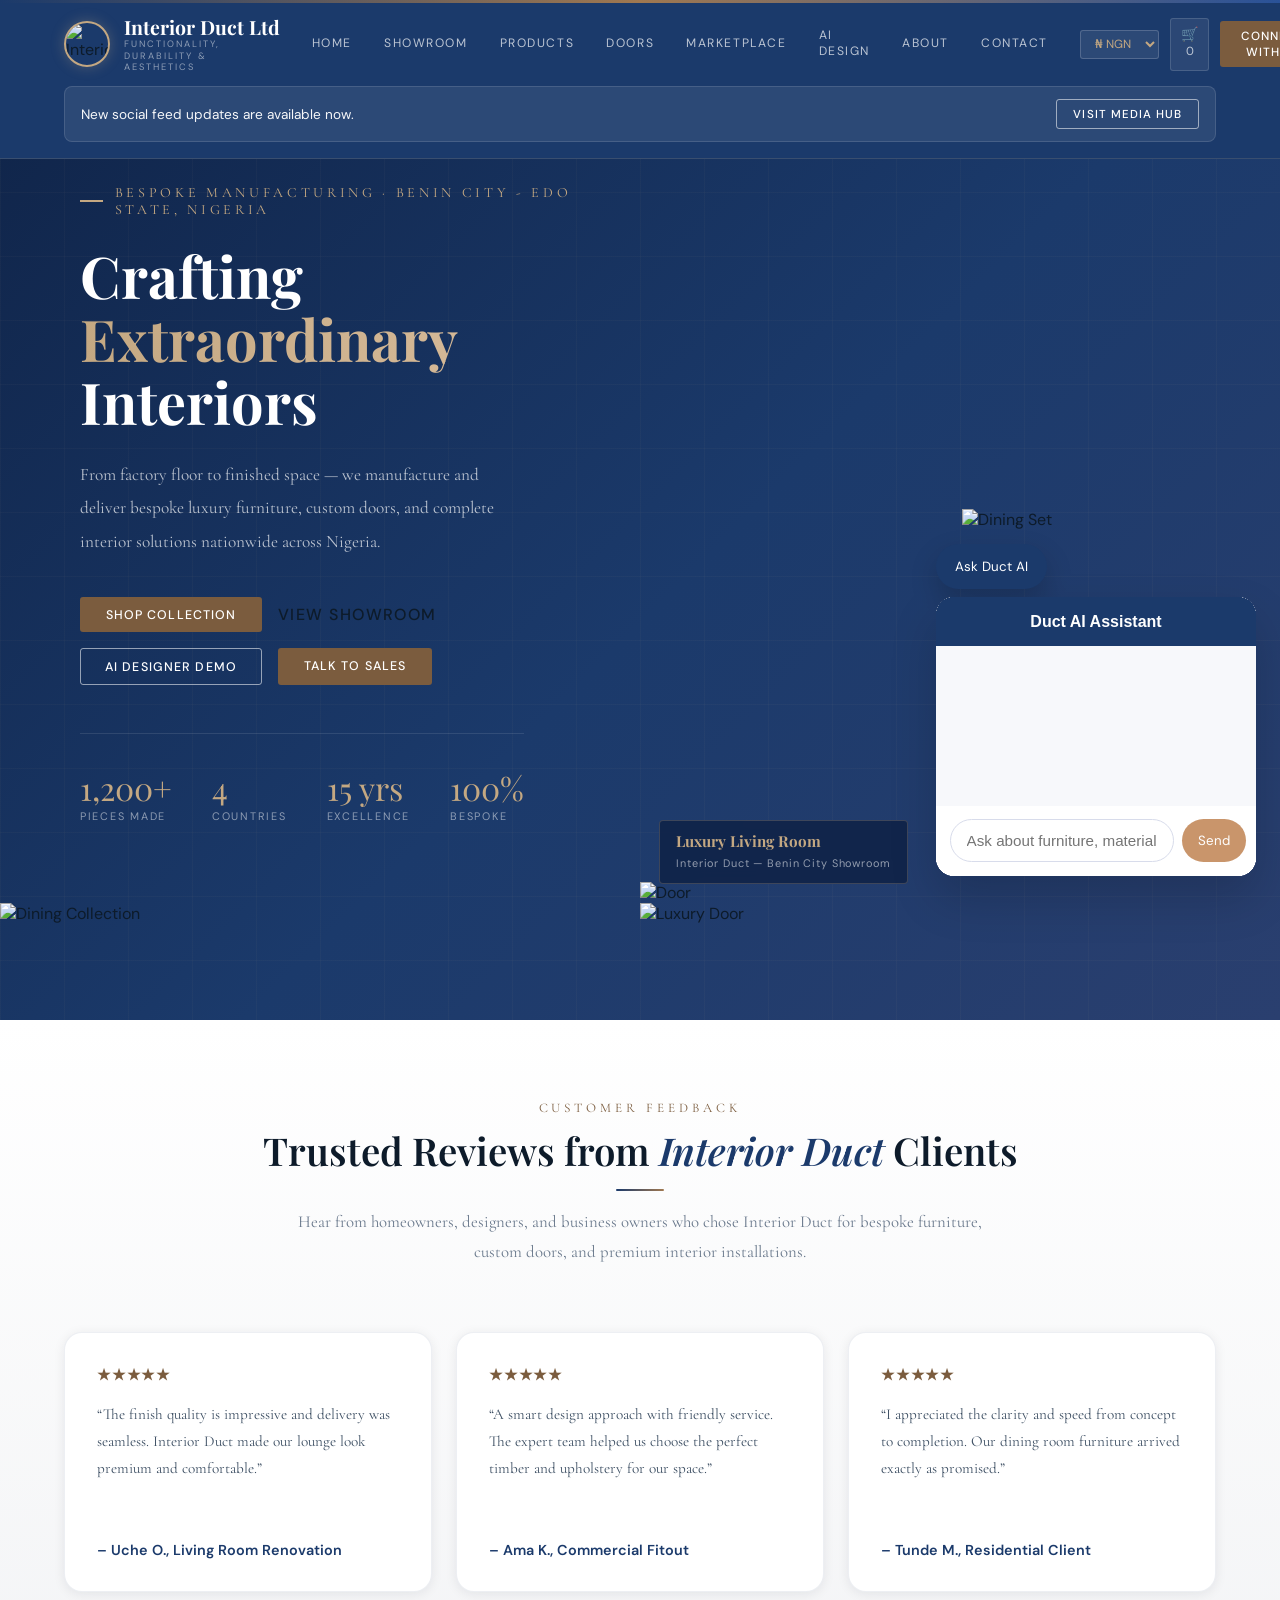
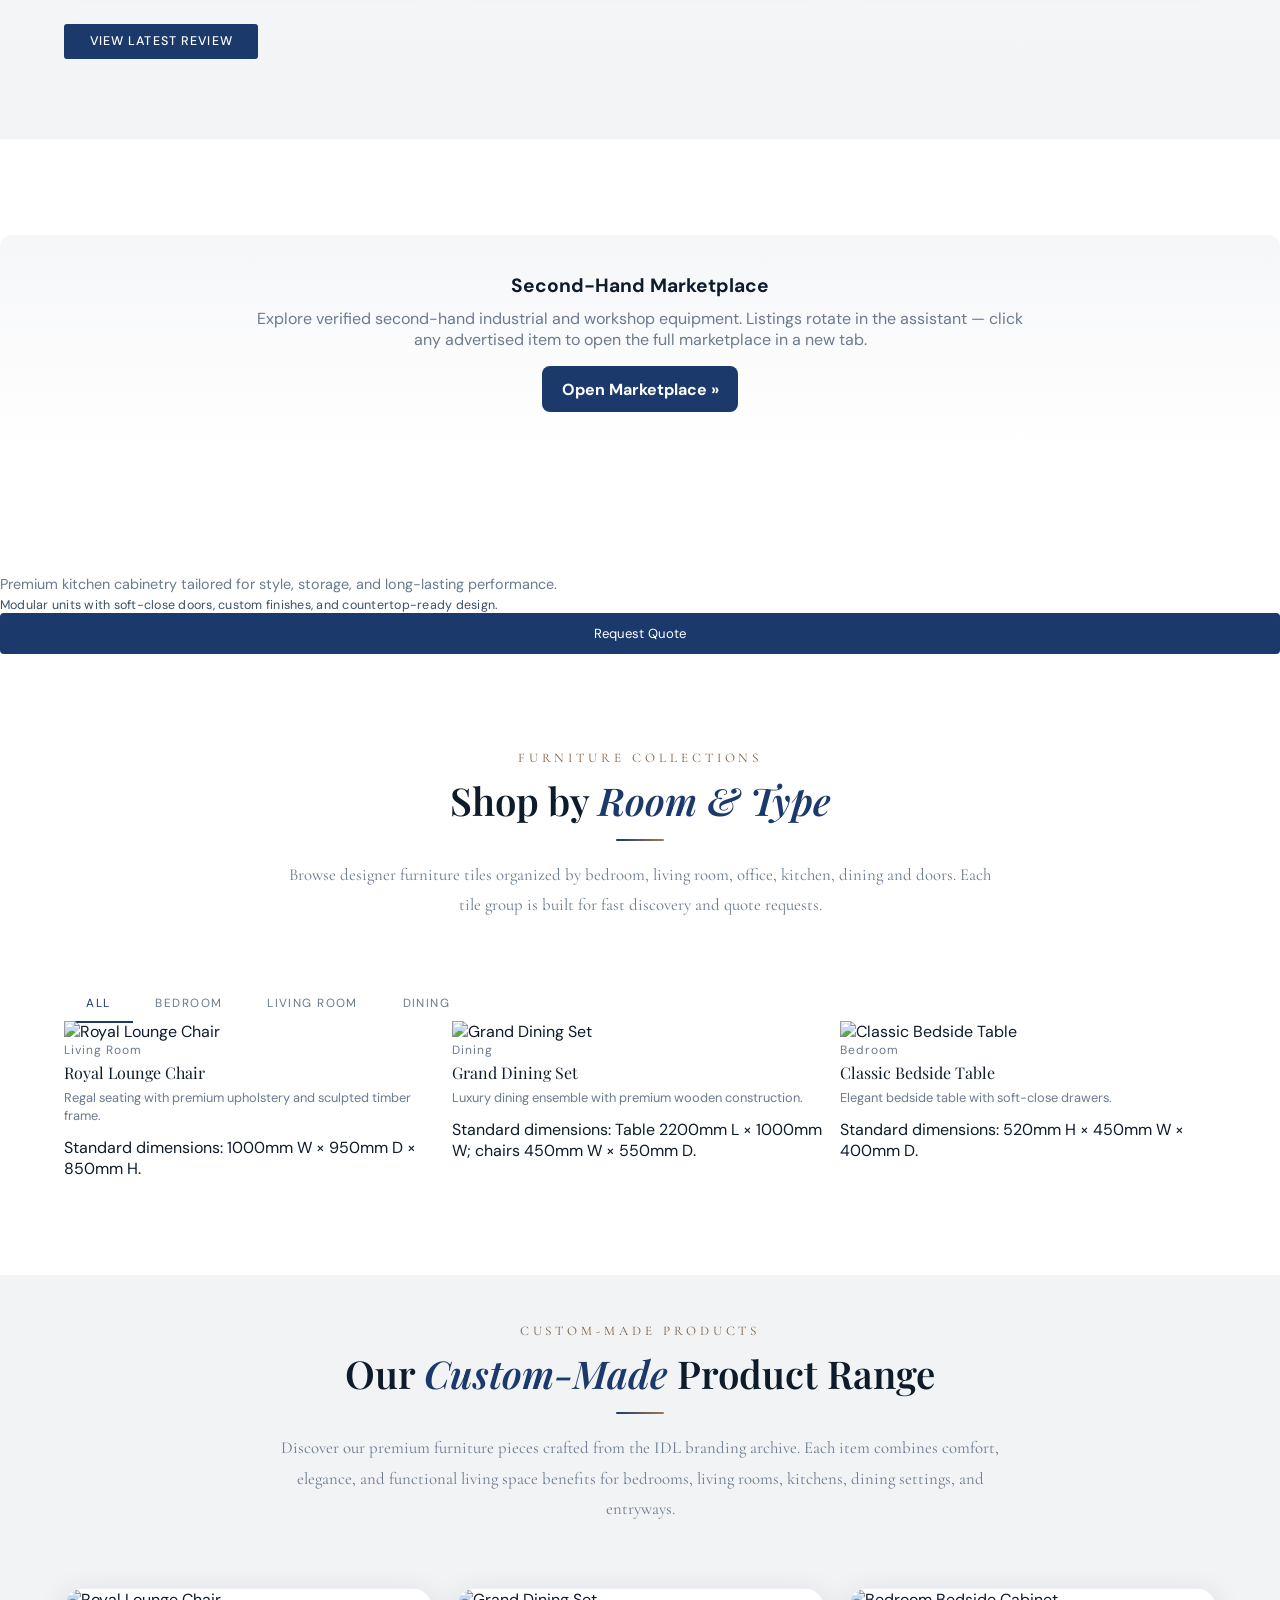
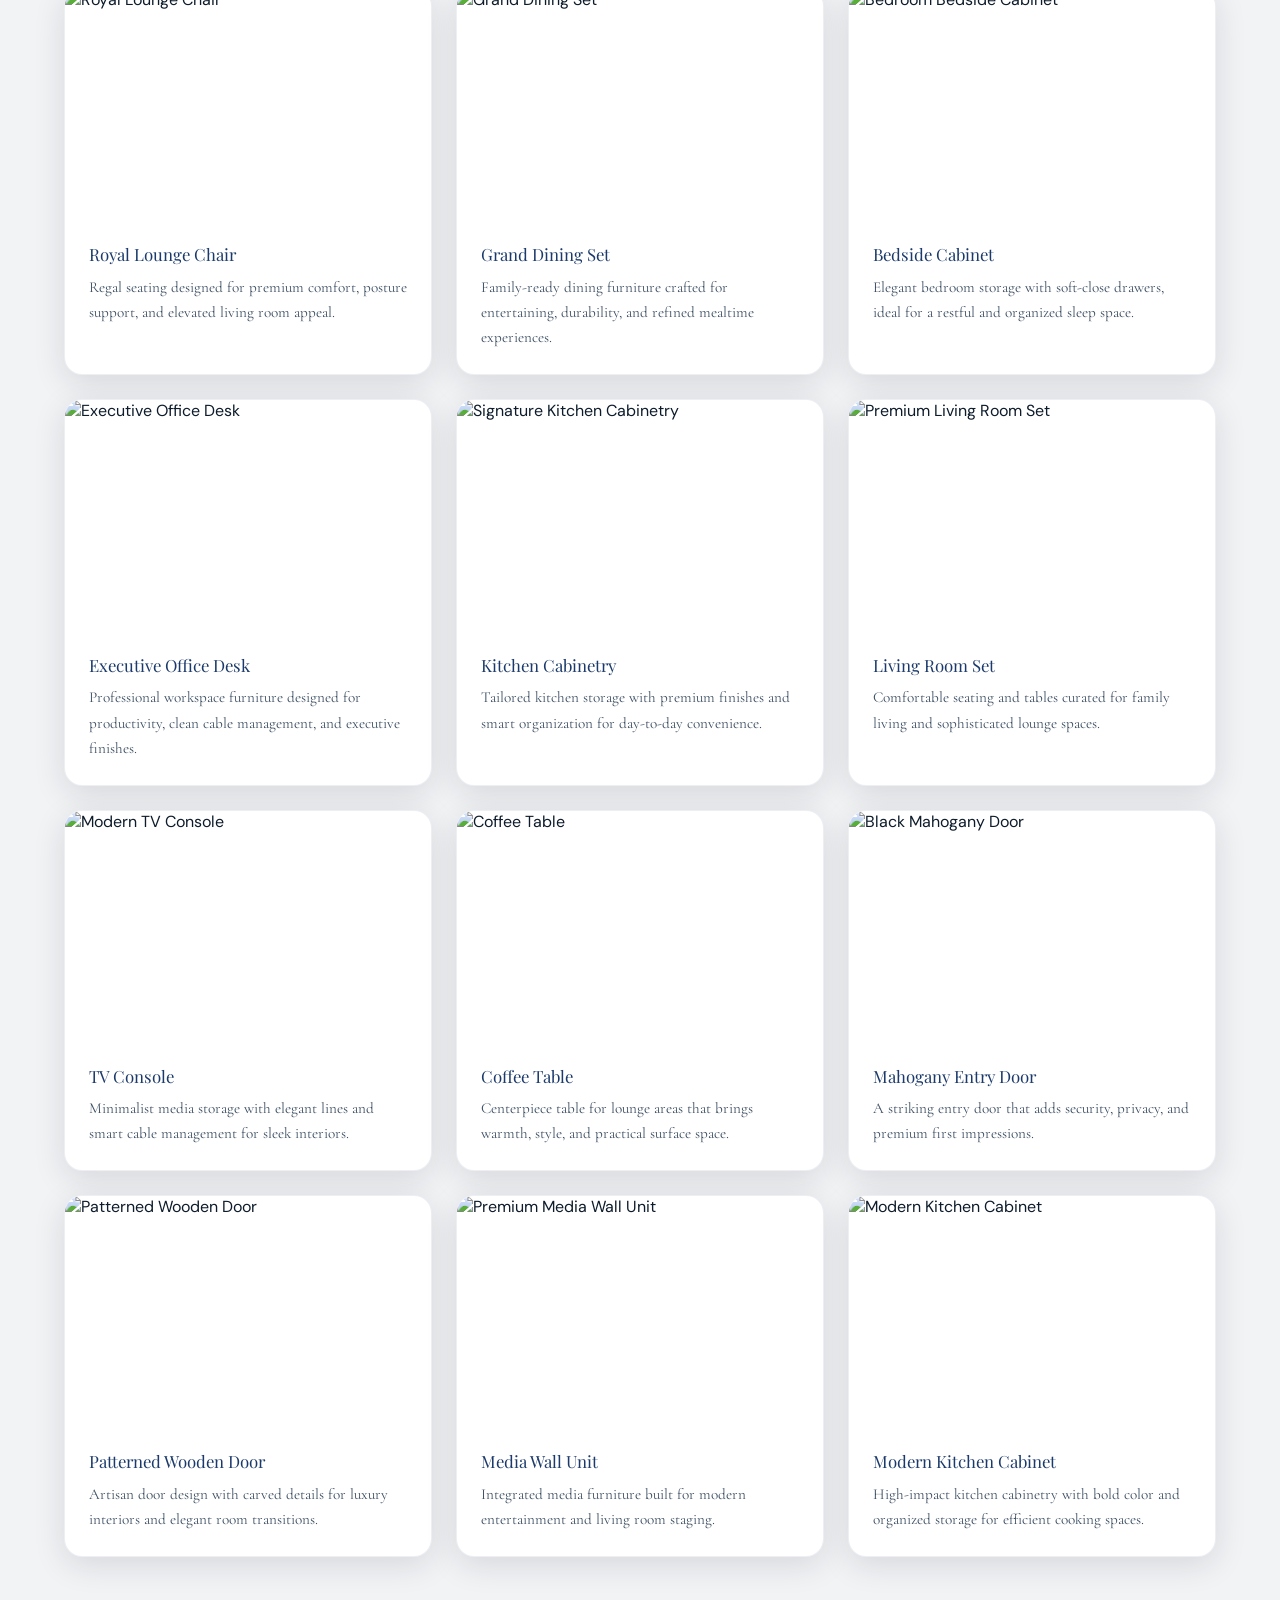
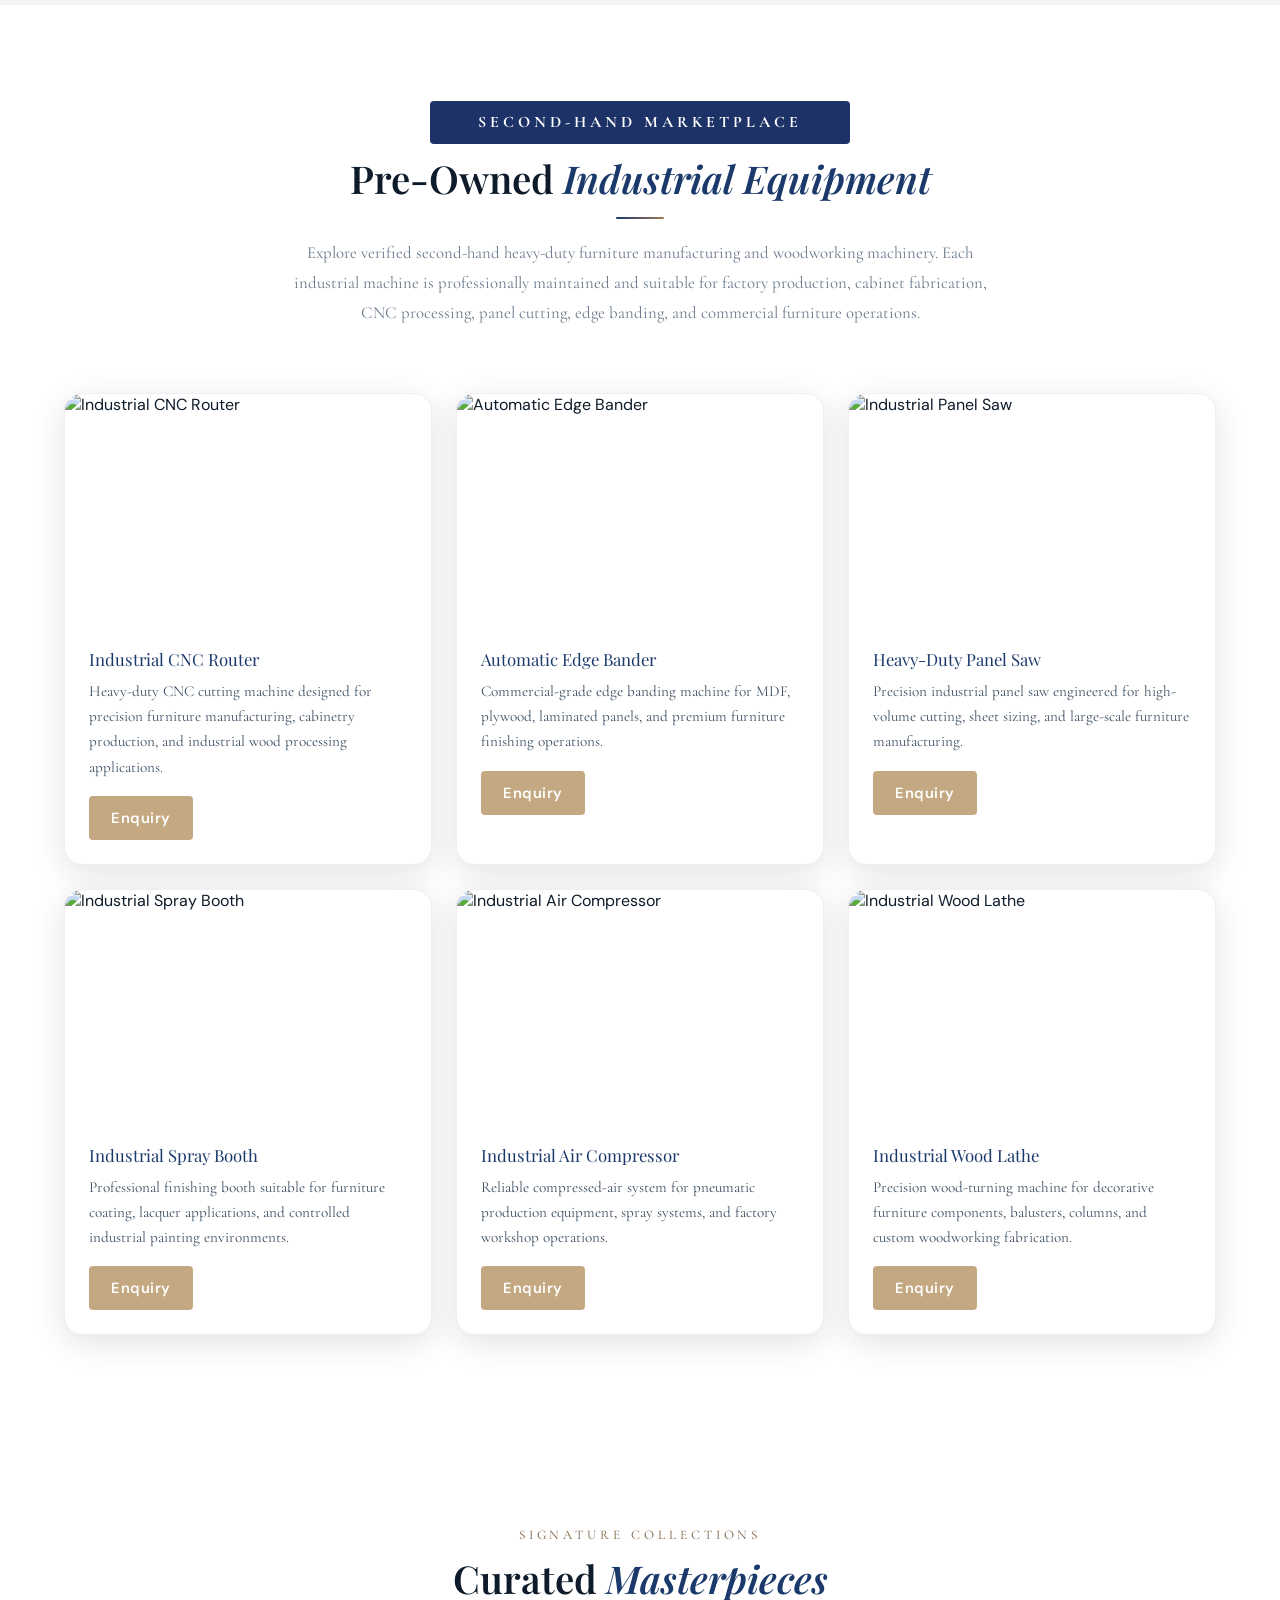
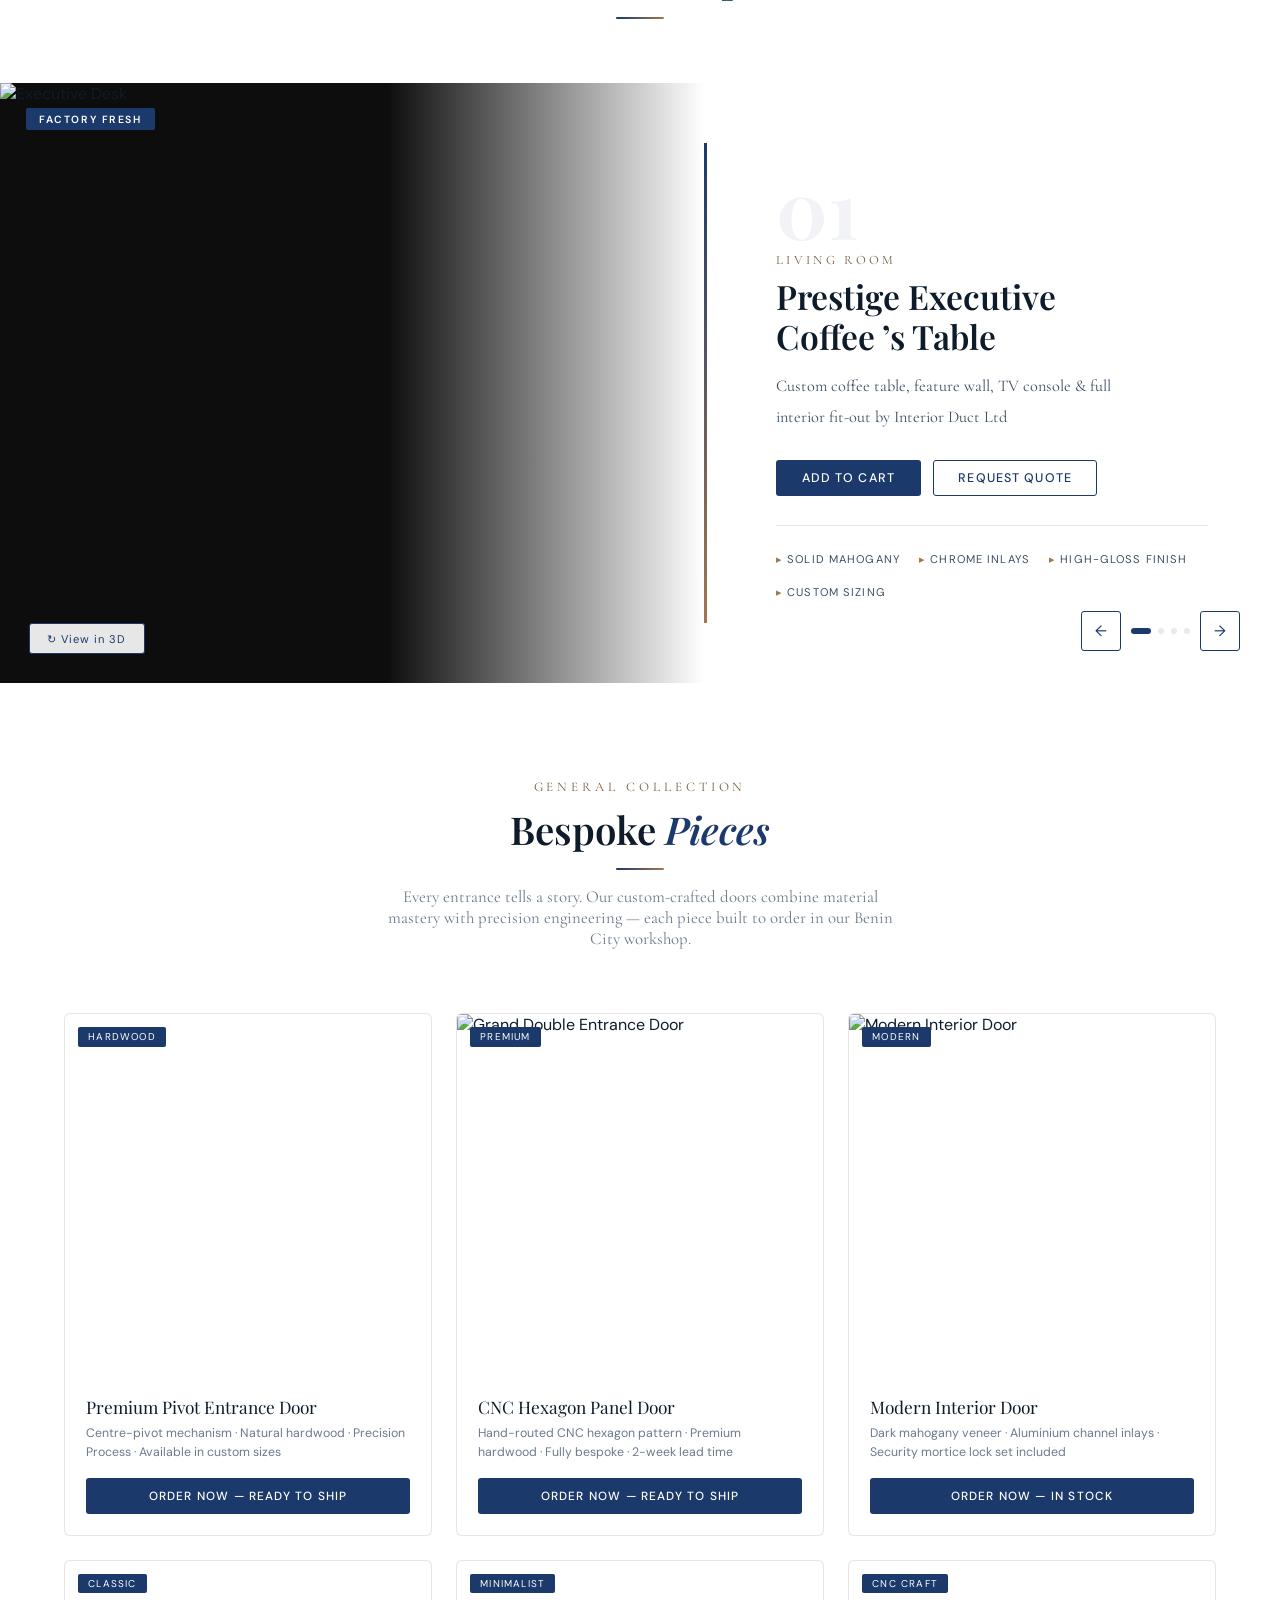
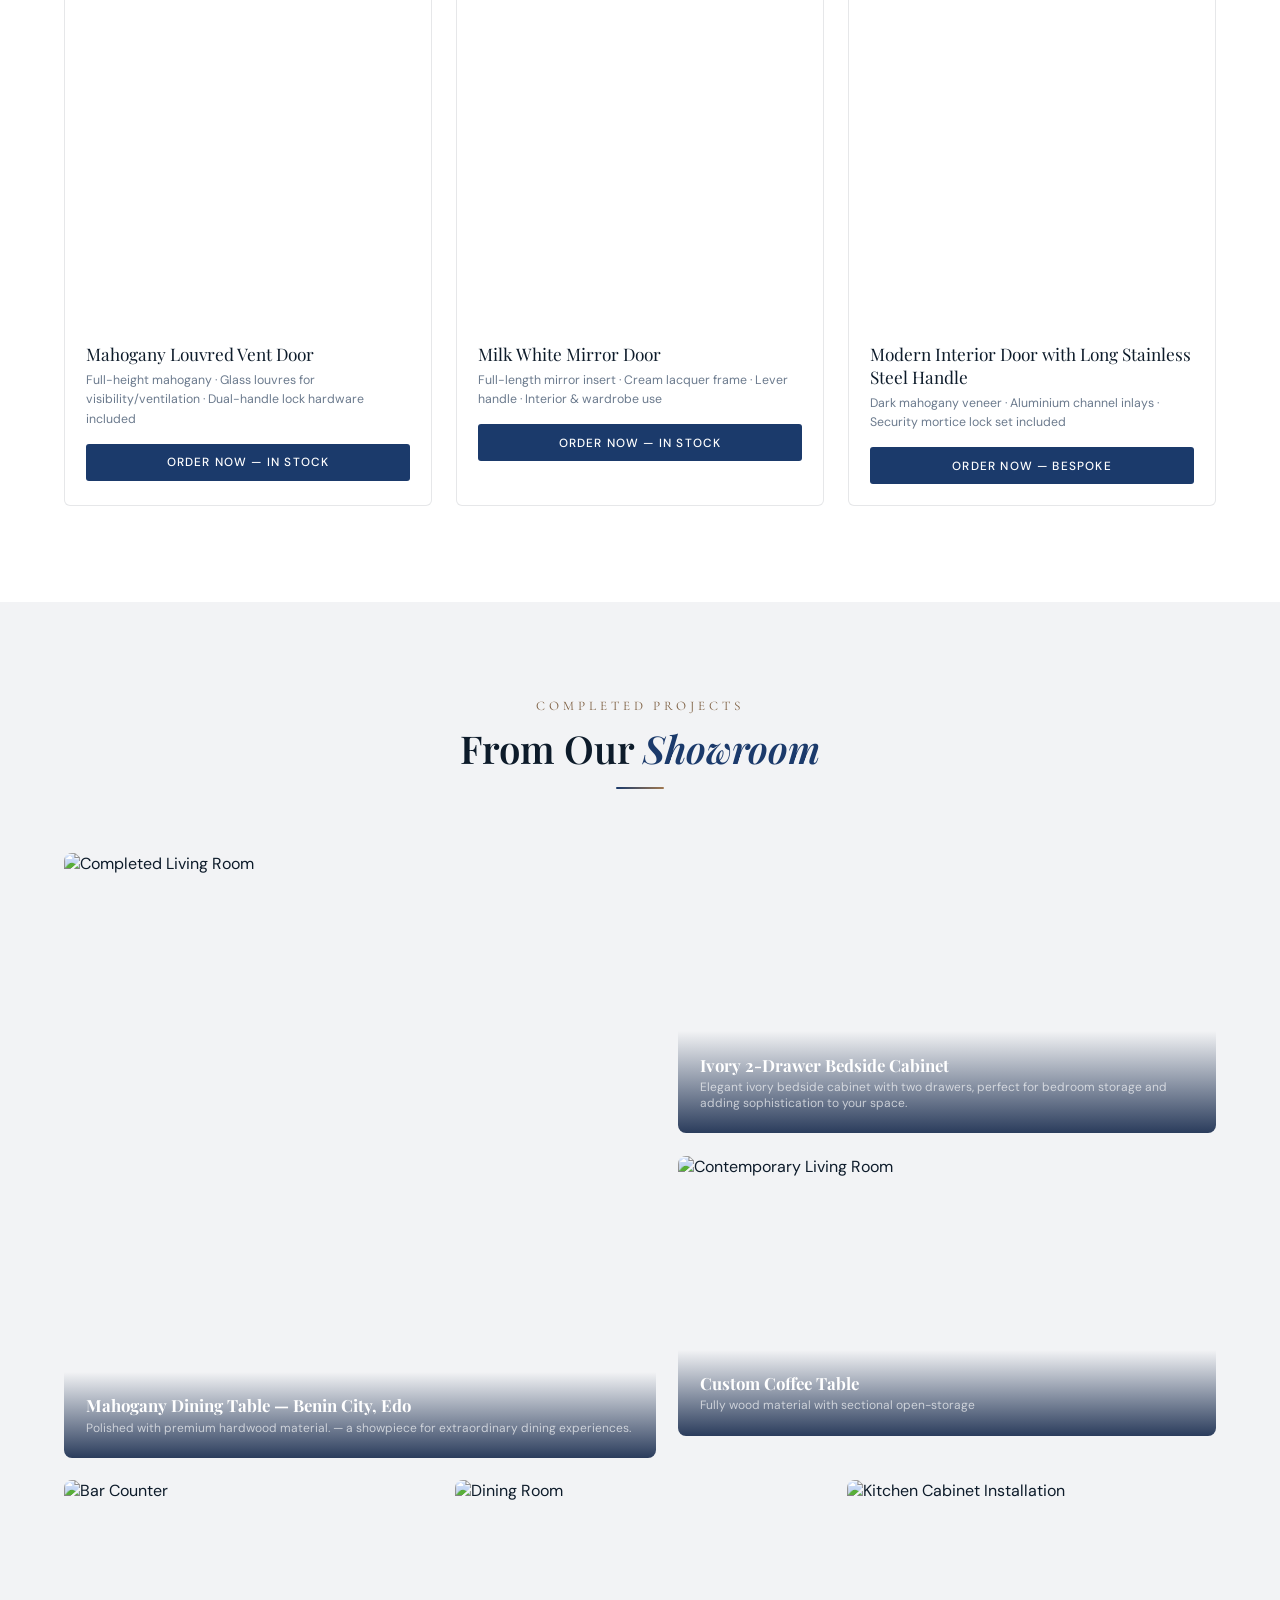
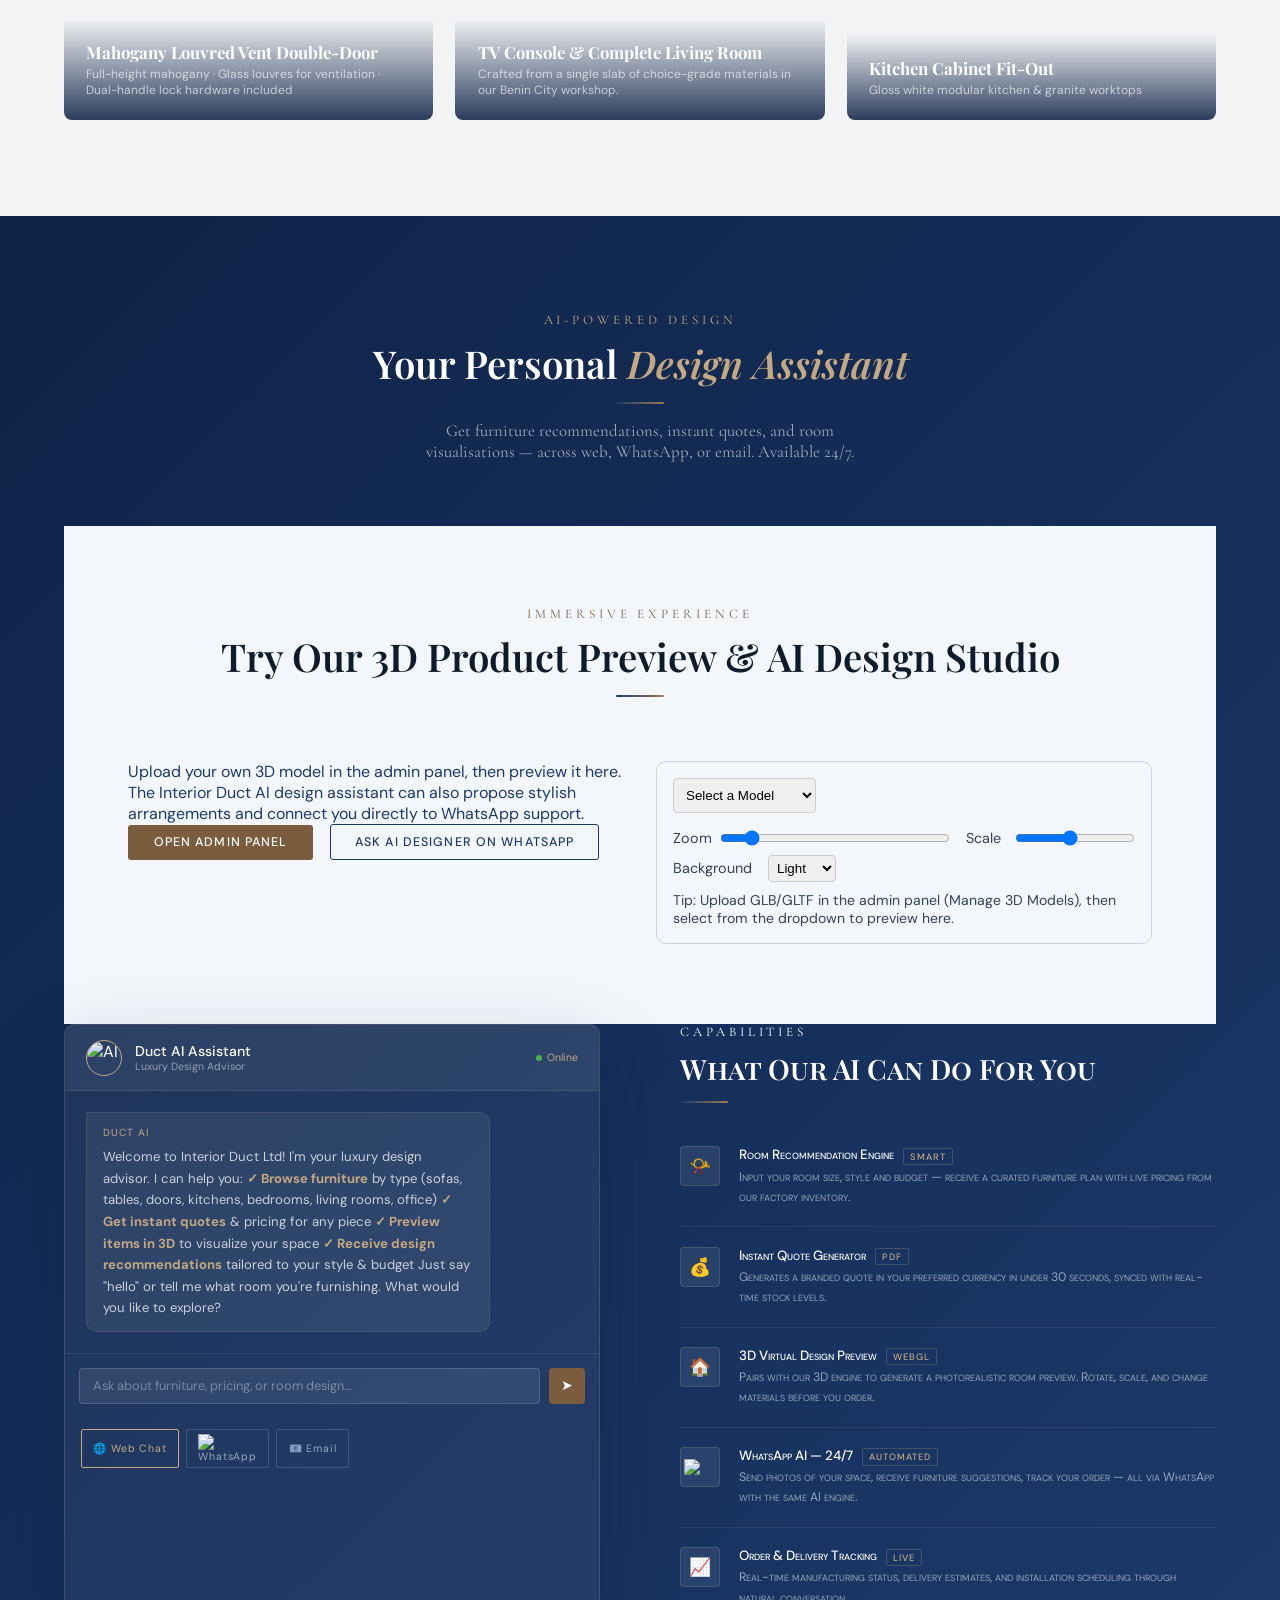
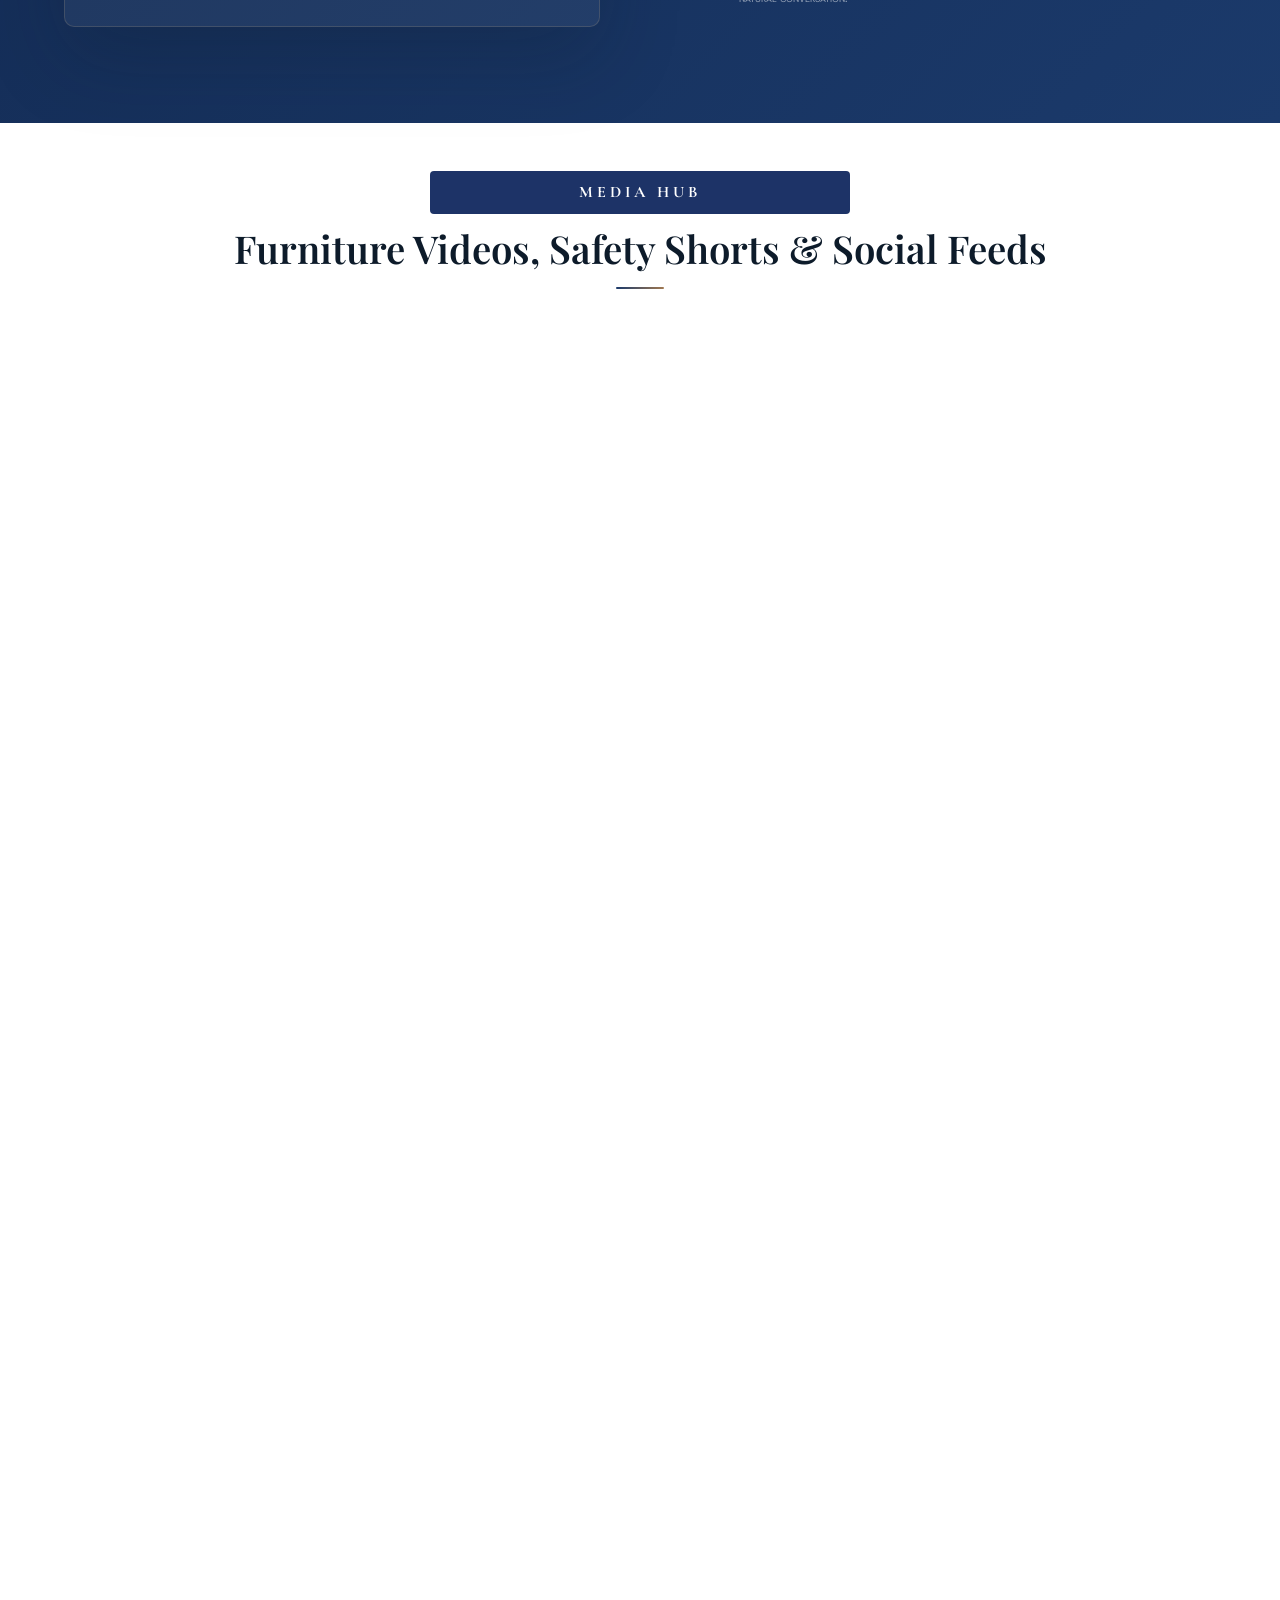
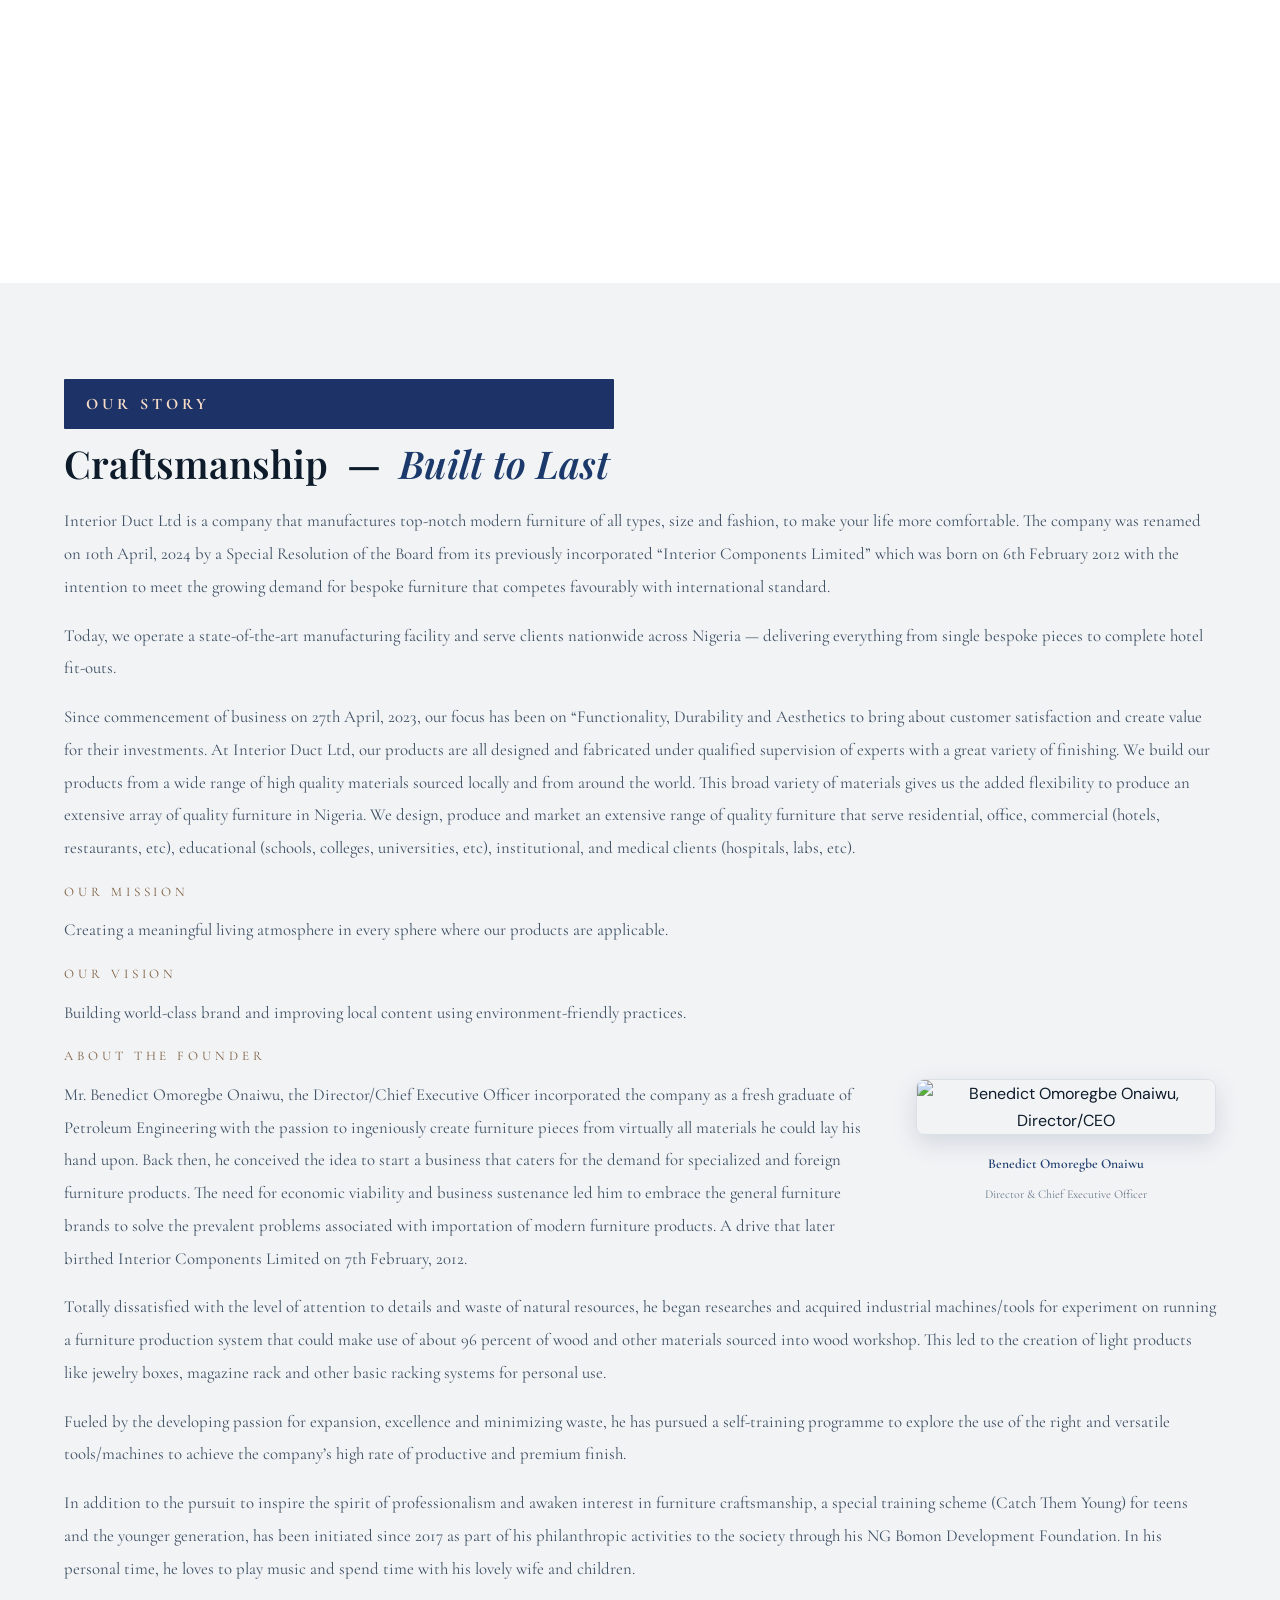
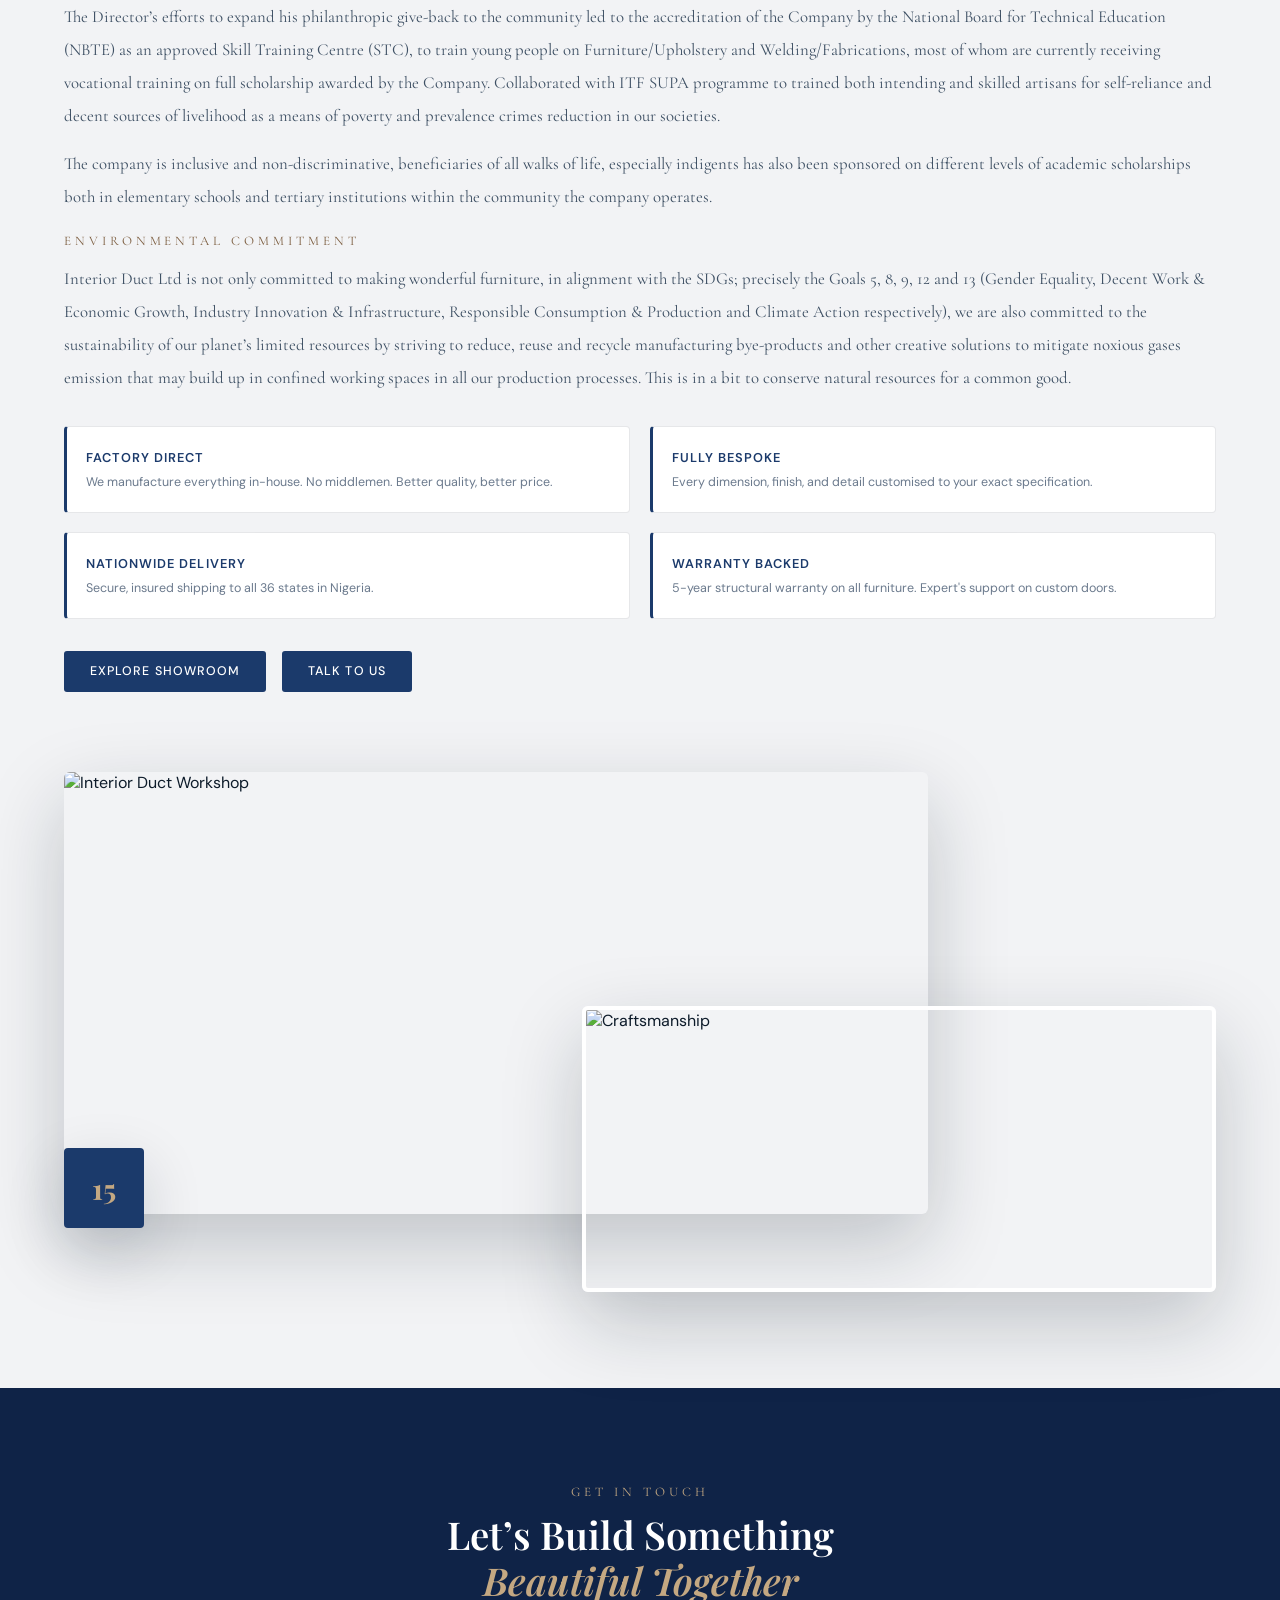
==== commit c05d4a20: "New commits" ====
--- a/index.html
+++ b/index.html
@@ -3501,7 +3501,7 @@
   
   function loadWidgetScript() {
     const script = document.createElement('script');
-    script.src = 'duct-ai-widget.js?v=' + Date.now();
+    script.src = 'static/js/duct-ai-widget.js?v=' + Date.now();
     script.dataset.backendUrl = backendUrl;
     script.onload = function() {
       console.log('Duct AI widget loaded successfully');
@@ -3580,10 +3580,10 @@
 </script>
 
 <!-- Duct AI Widget CSS - Load immediately -->
-<link rel="stylesheet" href="duct-ai-widget.css?v=20260521">
+<link rel="stylesheet" href="static/css/duct-ai-widget.css?v=20260521">
 
 <!-- Duct AI Widget JS - Load immediately (no defer) -->
-<script src="duct-ai-widget.js?v=20260521" data-backend-url="https://interior-ecommerce-production.up.railway.app"></script>
+<script src="static/js/duct-ai-widget.js?v=20260521" data-backend-url="https://interior-ecommerce-production.up.railway.app"></script>
 
 <!-- Fallback: Ensure widget appears if external script fails -->
 <script>
--- a/static/css/duct-ai-widget.css
+++ b/static/css/duct-ai-widget.css
@@ -0,0 +1,183 @@
+.duct-ai-widget-container {
+  position: fixed;
+  bottom: 1.5rem;
+  right: 1.5rem;
+  z-index: 10000;
+  font-family: Arial, sans-serif;
+}
+
+.duct-ai-widget-toggle {
+  background: #1b3a6b;
+  color: #fff;
+  border: none;
+  border-radius: 999px;
+  padding: 0.9rem 1.2rem;
+  cursor: pointer;
+  box-shadow: 0 12px 28px rgba(0, 0, 0, 0.18);
+}
+
+.duct-ai-widget-panel {
+  display: none;
+  width: 320px;
+  max-width: calc(100vw - 2rem);
+  margin-top: 0.5rem;
+  background: #fff;
+  border-radius: 18px;
+  box-shadow: 0 22px 48px rgba(0, 0, 0, 0.16);
+  overflow: hidden;
+  display: flex;
+  flex-direction: column;
+  max-height: 420px;
+}
+
+.duct-ai-widget-notification {
+  display: flex;
+  align-items: center;
+  gap: 0.8rem;
+  padding: 1rem;
+  background: #f0f6ff;
+  border-bottom: 1px solid #d8e4f4;
+  cursor: pointer;
+}
+
+.duct-ai-widget-notification:hover {
+  background: #e5efff;
+}
+
+.duct-ai-widget-notification[hidden] {
+  display: none;
+}
+
+.duct-ai-widget-notification-icon {
+  width: 36px;
+  height: 36px;
+  min-width: 36px;
+  display: flex;
+  align-items: center;
+  justify-content: center;
+  border-radius: 50%;
+  background: #fff;
+  color: #1b3a6b;
+  box-shadow: 0 6px 16px rgba(0, 0, 0, 0.08);
+}
+
+.duct-ai-widget-notification-icon svg {
+  width: 20px;
+  height: 20px;
+}
+
+.duct-ai-widget-notification-text {
+  flex: 1;
+  font-size: 0.95rem;
+  font-weight: 600;
+  color: #102a43;
+}
+
+.duct-ai-widget-notification-close {
+  border: none;
+  background: transparent;
+  color: #6c7a89;
+  font-size: 1.2rem;
+  line-height: 1;
+  cursor: pointer;
+}
+
+.duct-ai-widget-notification.facebook .duct-ai-widget-notification-icon {
+  background: #1877f2;
+  color: #fff;
+}
+
+.duct-ai-widget-notification.instagram .duct-ai-widget-notification-icon {
+  background: radial-gradient(circle at 30% 107%, #fdf497 0%, #fdf497 5%, #fd5949 45%, #d6249f 60%, #285aeb 90%);
+  color: #fff;
+}
+
+.duct-ai-widget-notification.youtube .duct-ai-widget-notification-icon {
+  background: #ff0000;
+  color: #fff;
+}
+
+.duct-ai-widget-notification.linkedin .duct-ai-widget-notification-icon {
+  background: #0a66c2;
+  color: #fff;
+}
+
+.duct-ai-widget-notification.twitter .duct-ai-widget-notification-icon {
+  background: #1da1f2;
+  color: #fff;
+}
+
+.duct-ai-widget-notification.tiktok .duct-ai-widget-notification-icon {
+  background: #000;
+  color: #fff;
+}
+
+.duct-ai-widget-notification.whatsapp .duct-ai-widget-notification-icon {
+  background: #25d366;
+  color: #fff;
+}
+
+.duct-ai-widget-panel.visible {
+  display: flex;
+}
+
+.duct-ai-widget-header {
+  background: #1b3a6b;
+  color: #fff;
+  padding: 0.95rem 1rem;
+  font-weight: 700;
+  text-align: center;
+}
+
+.duct-ai-widget-messages {
+  flex: 1 1 auto;
+  min-height: 160px;
+  max-height: 280px;
+  overflow-y: auto;
+  padding: 1rem;
+  background: #f7f8fb;
+}
+
+.duct-ai-widget-message {
+  margin-bottom: 0.8rem;
+  padding: 0.85rem 1rem;
+  border-radius: 14px;
+  line-height: 1.4;
+}
+
+.duct-ai-widget-message.user {
+  background: #edf2ff;
+  color: #1b3a6b;
+  text-align: right;
+}
+
+.duct-ai-widget-message.assistant {
+  background: #fff;
+  color: #22303b;
+  text-align: left;
+}
+
+.duct-ai-widget-footer {
+  display: flex;
+  gap: 0.5rem;
+  padding: 0.85rem;
+  background: #fff;
+}
+
+#ductAiInput {
+  flex: 1;
+  border: 1px solid #d8dceb;
+  border-radius: 999px;
+  padding: 0.75rem 1rem;
+  outline: none;
+  font-size: 0.95rem;
+}
+
+#ductAiSend {
+  background: #c9956b;
+  color: #fff;
+  border: none;
+  border-radius: 999px;
+  padding: 0 1rem;
+  cursor: pointer;
+}
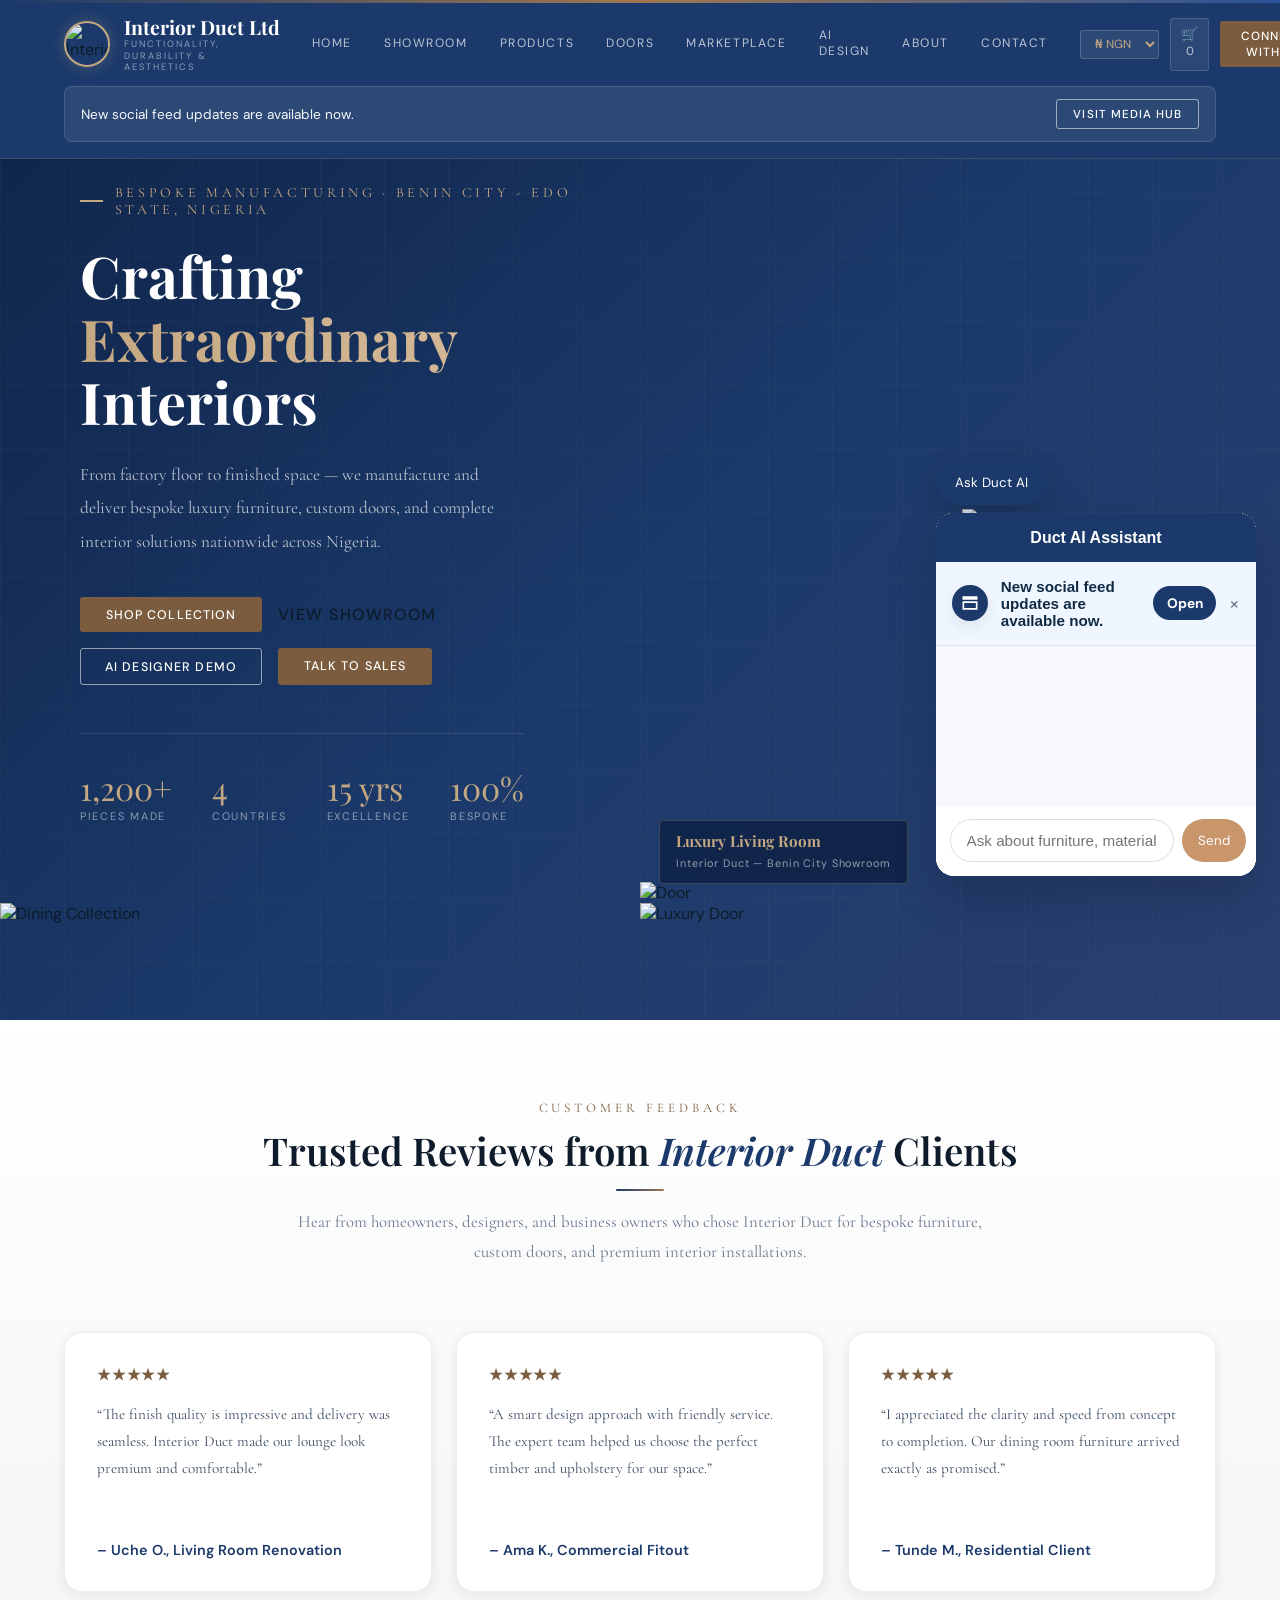
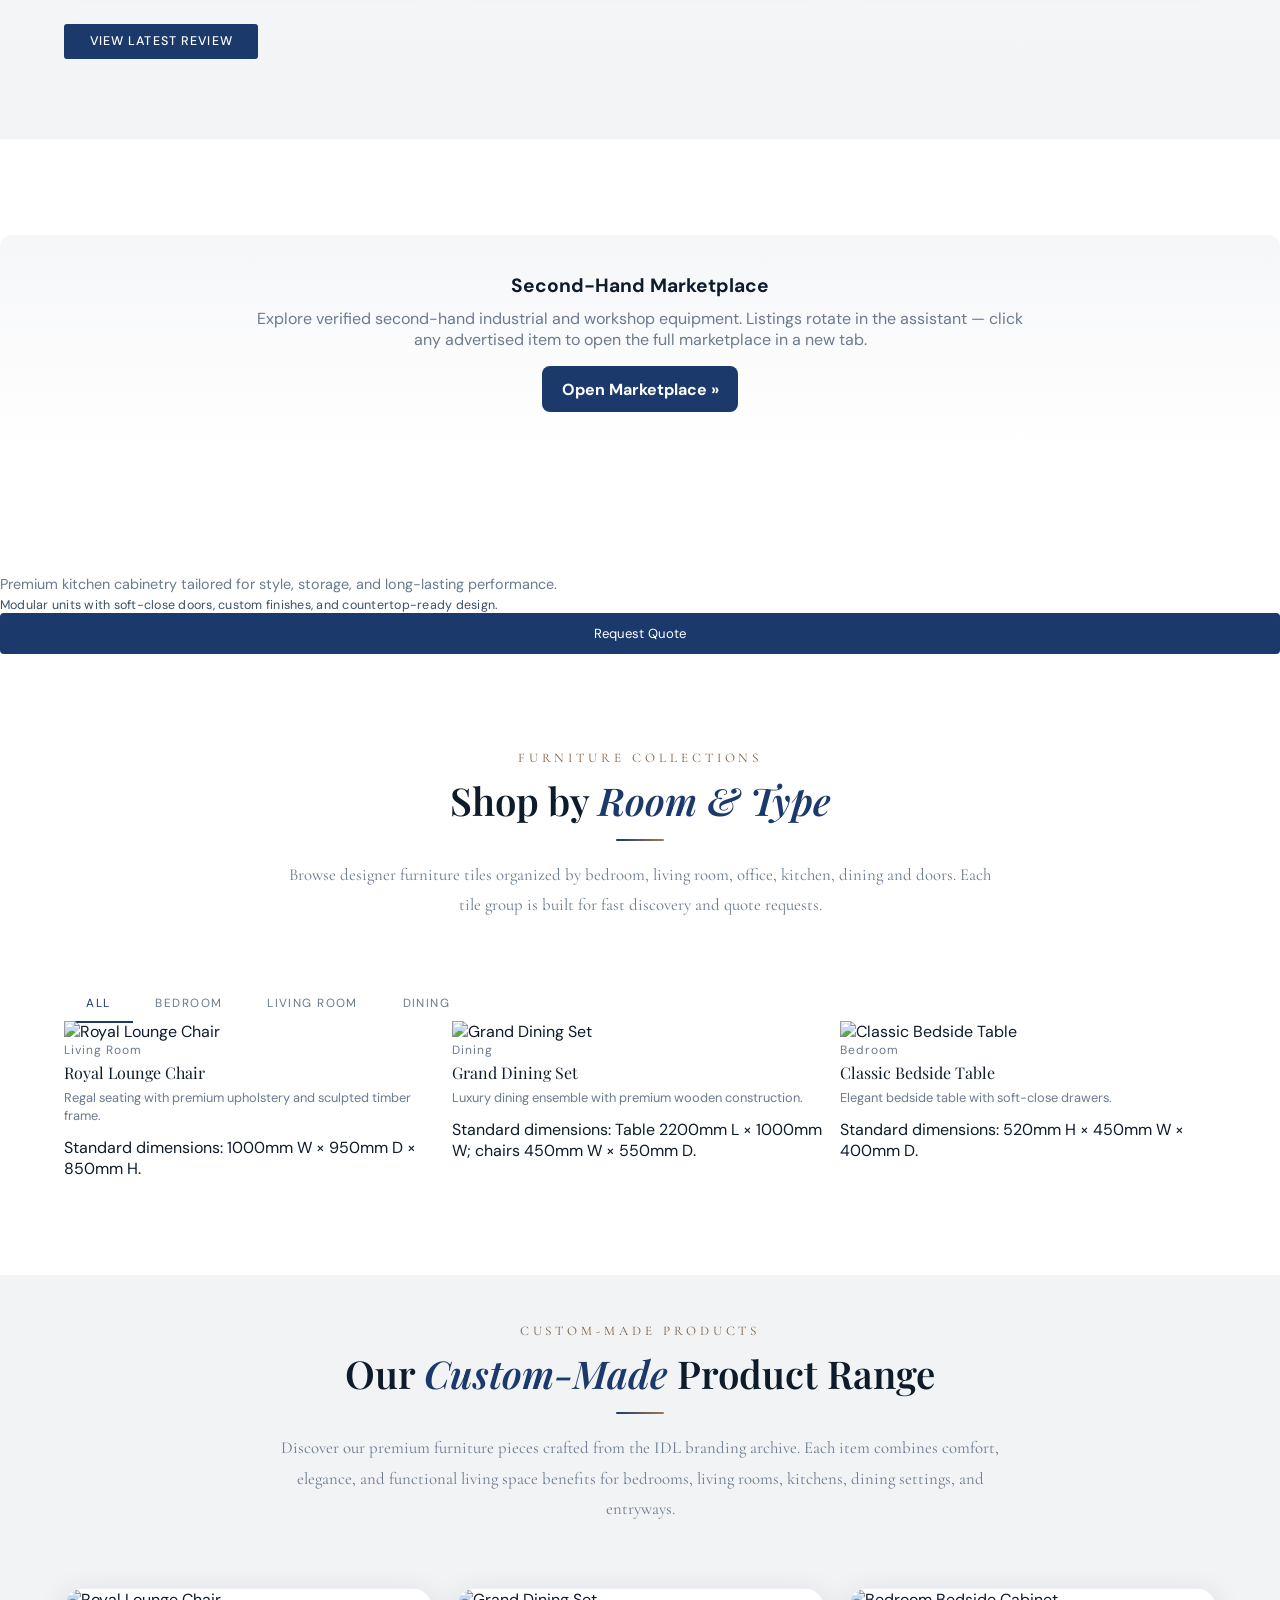
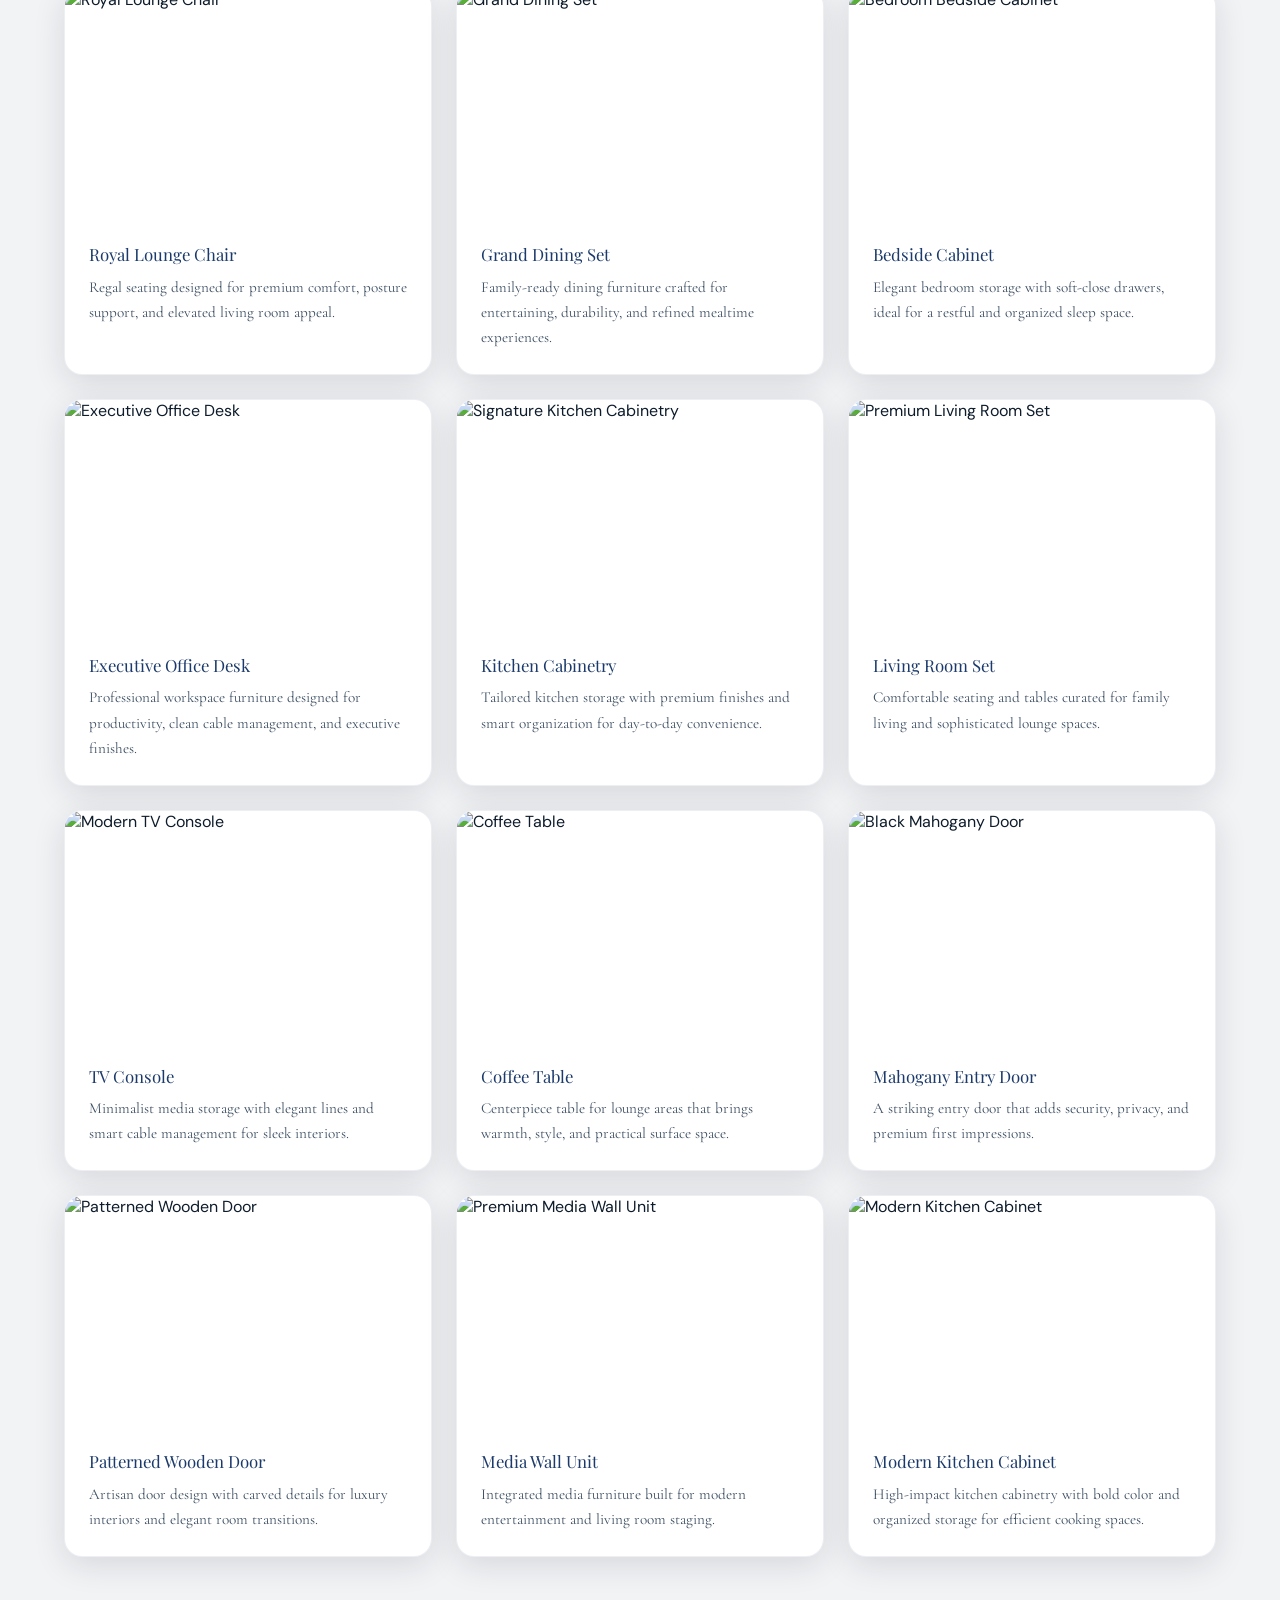
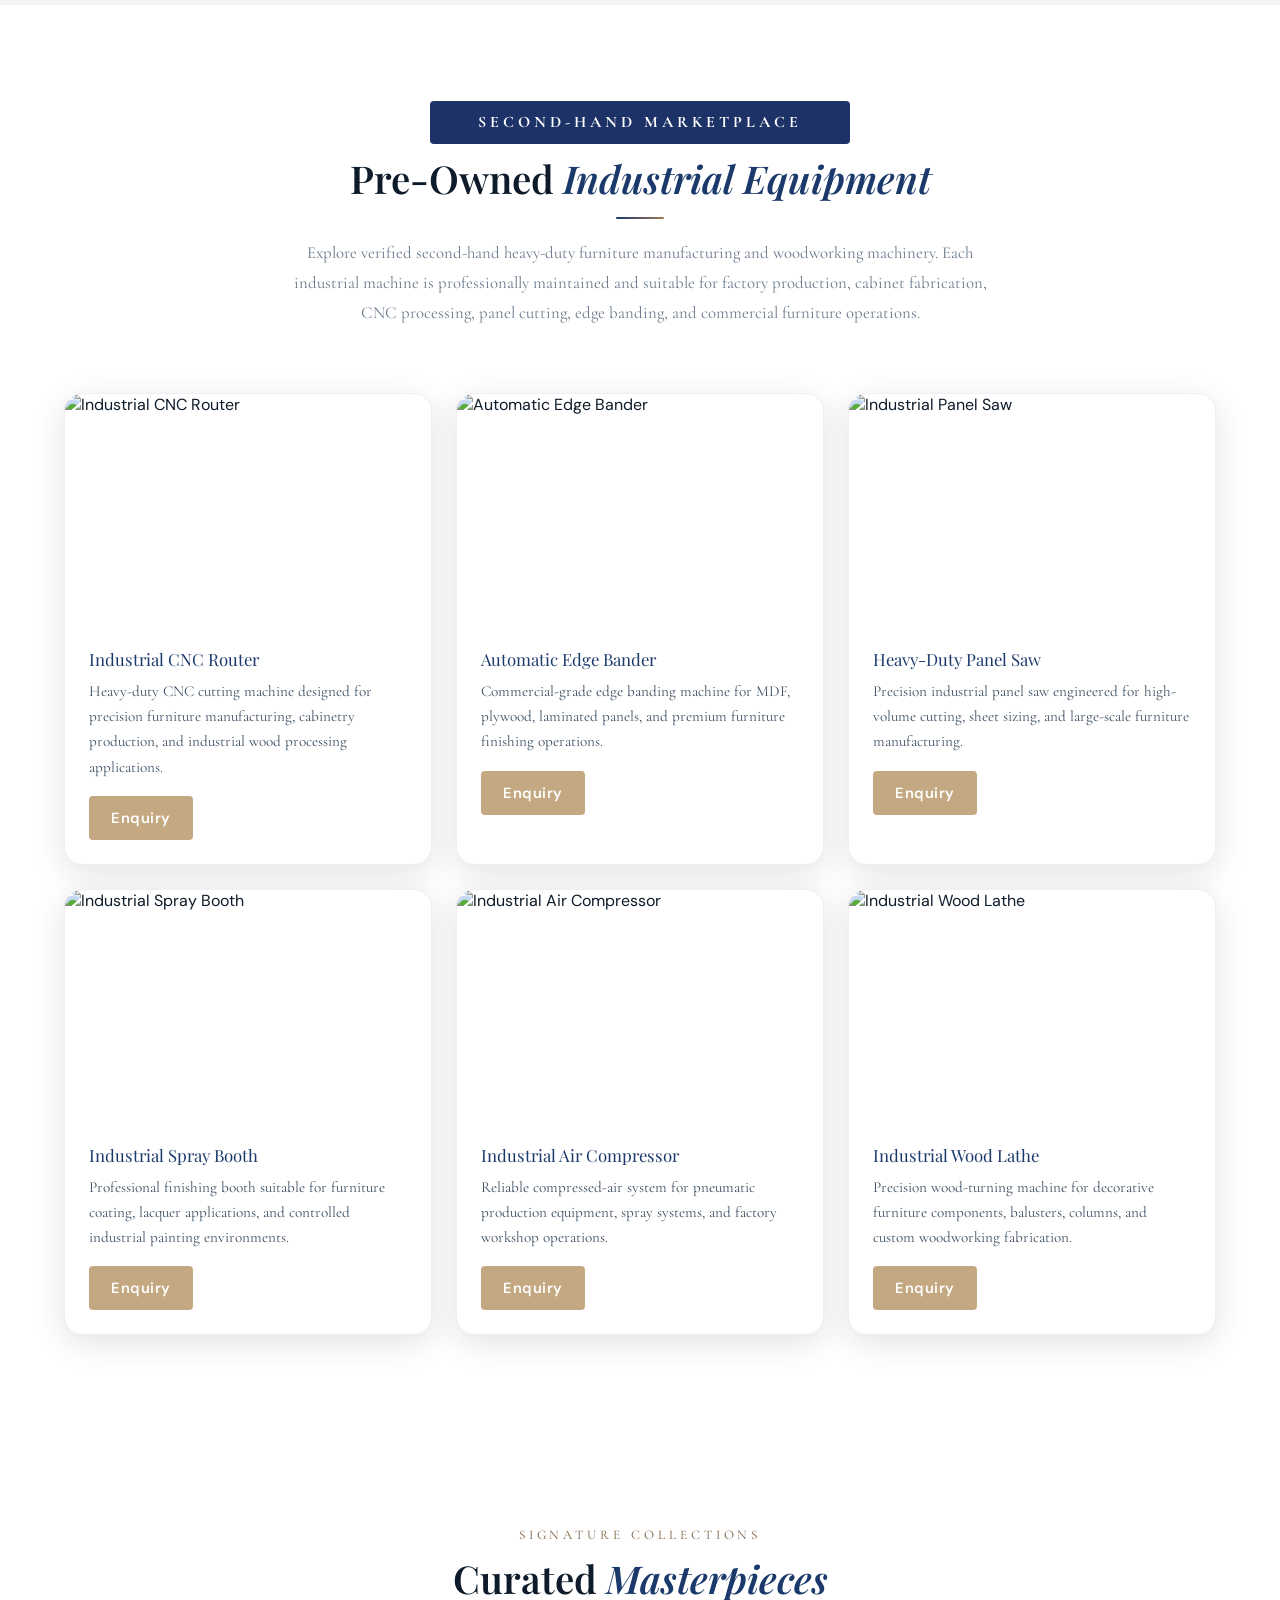
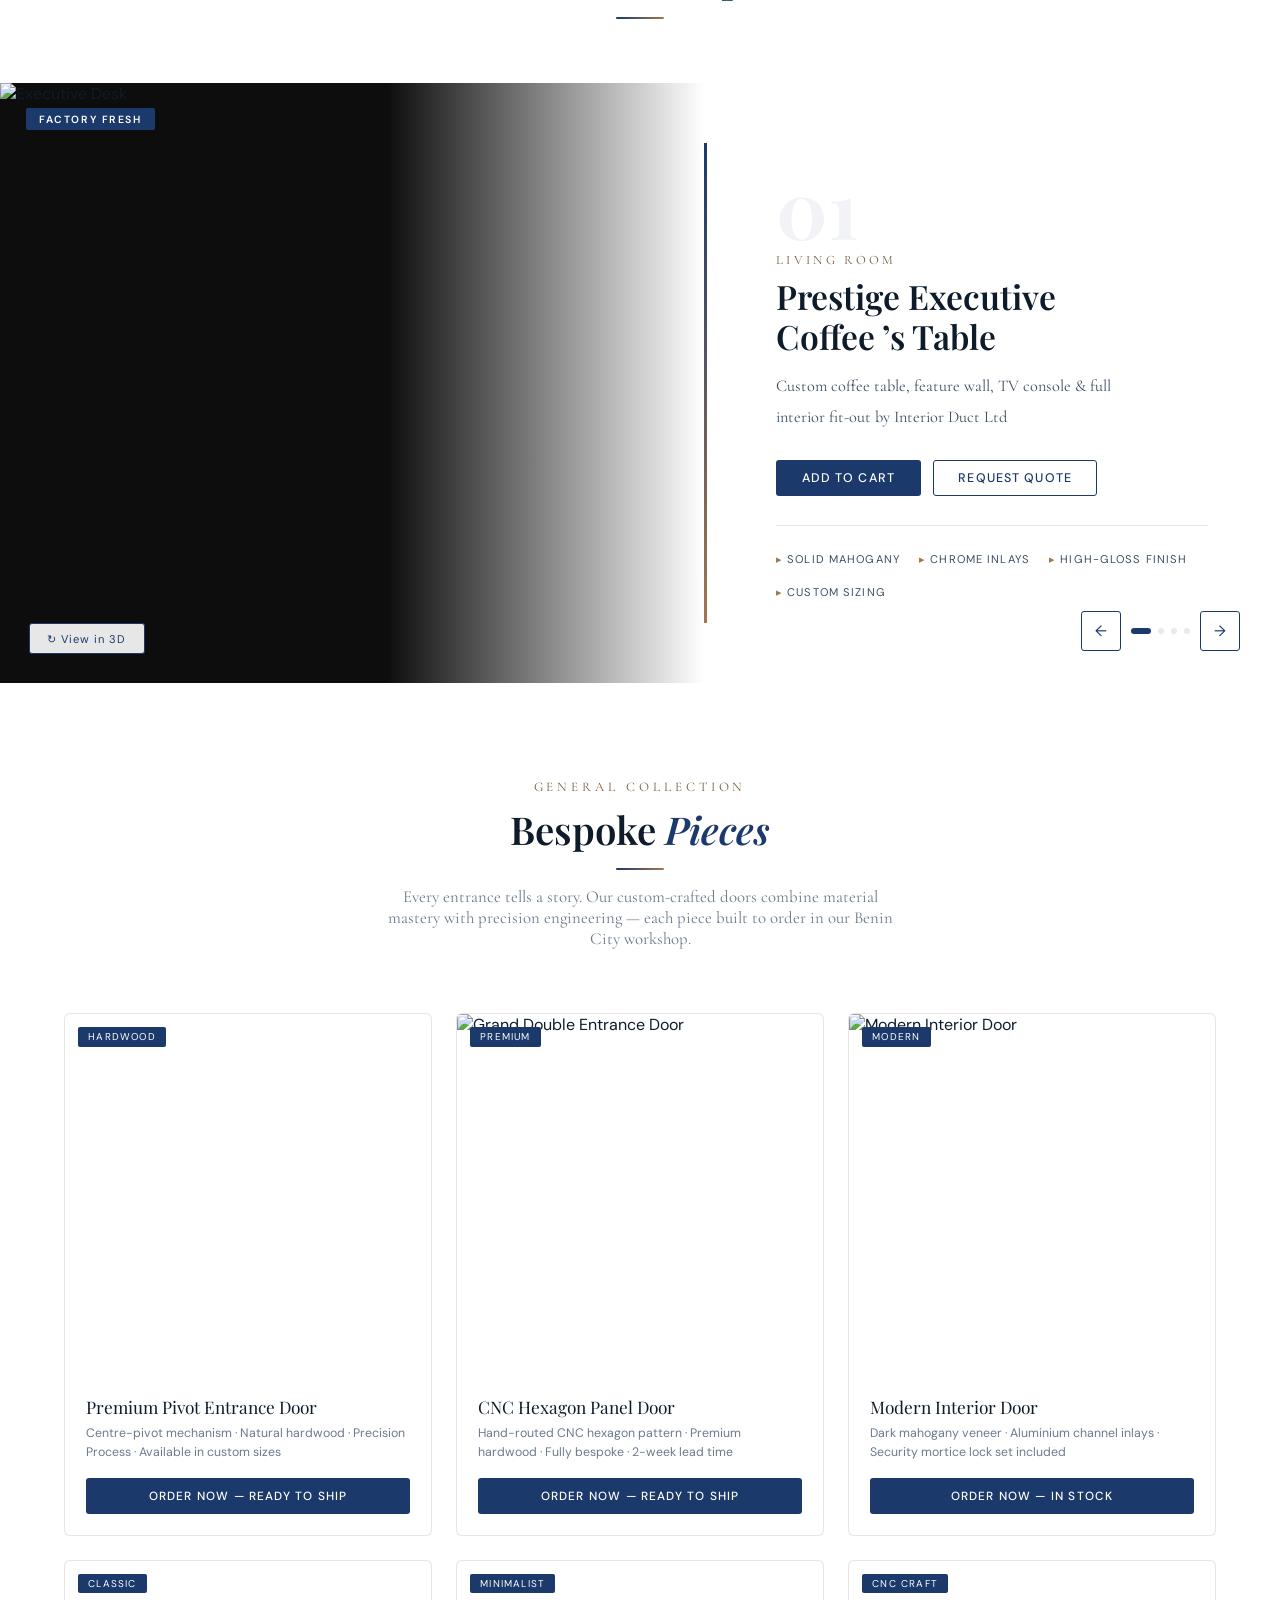
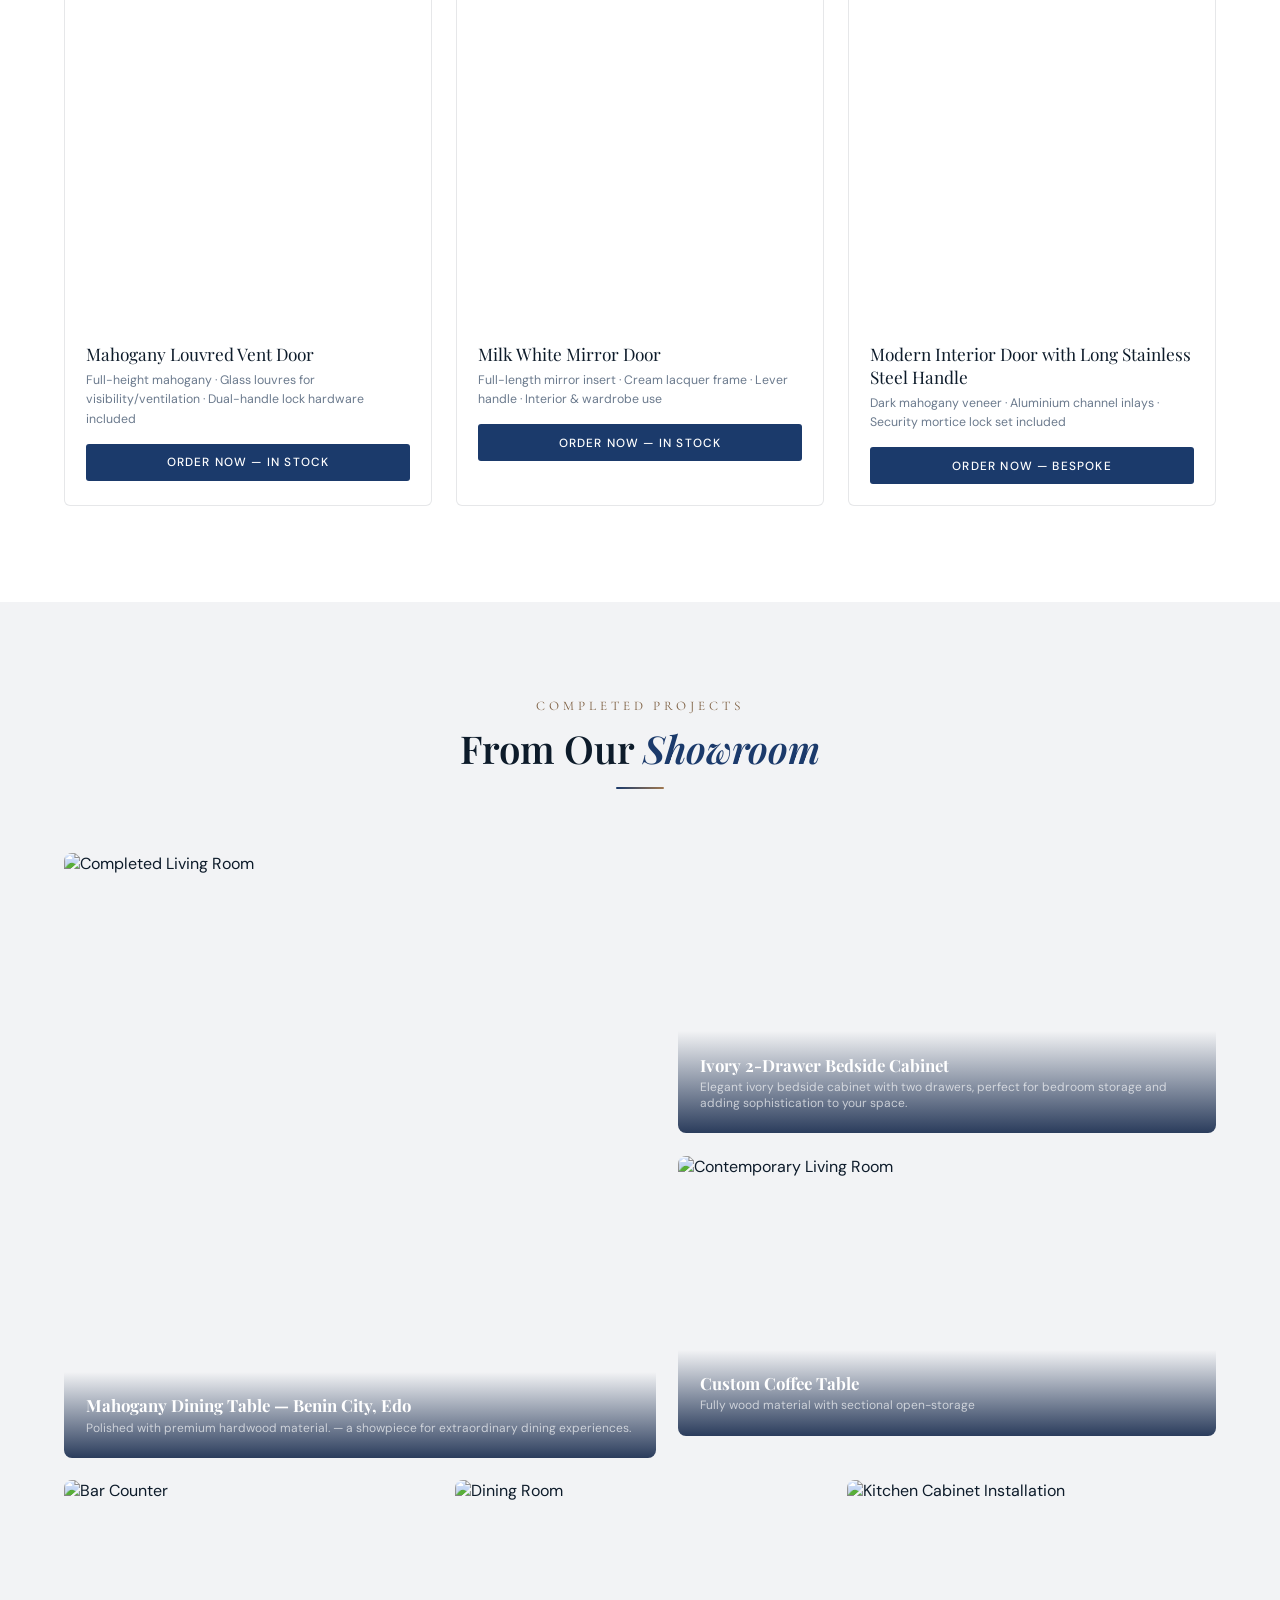
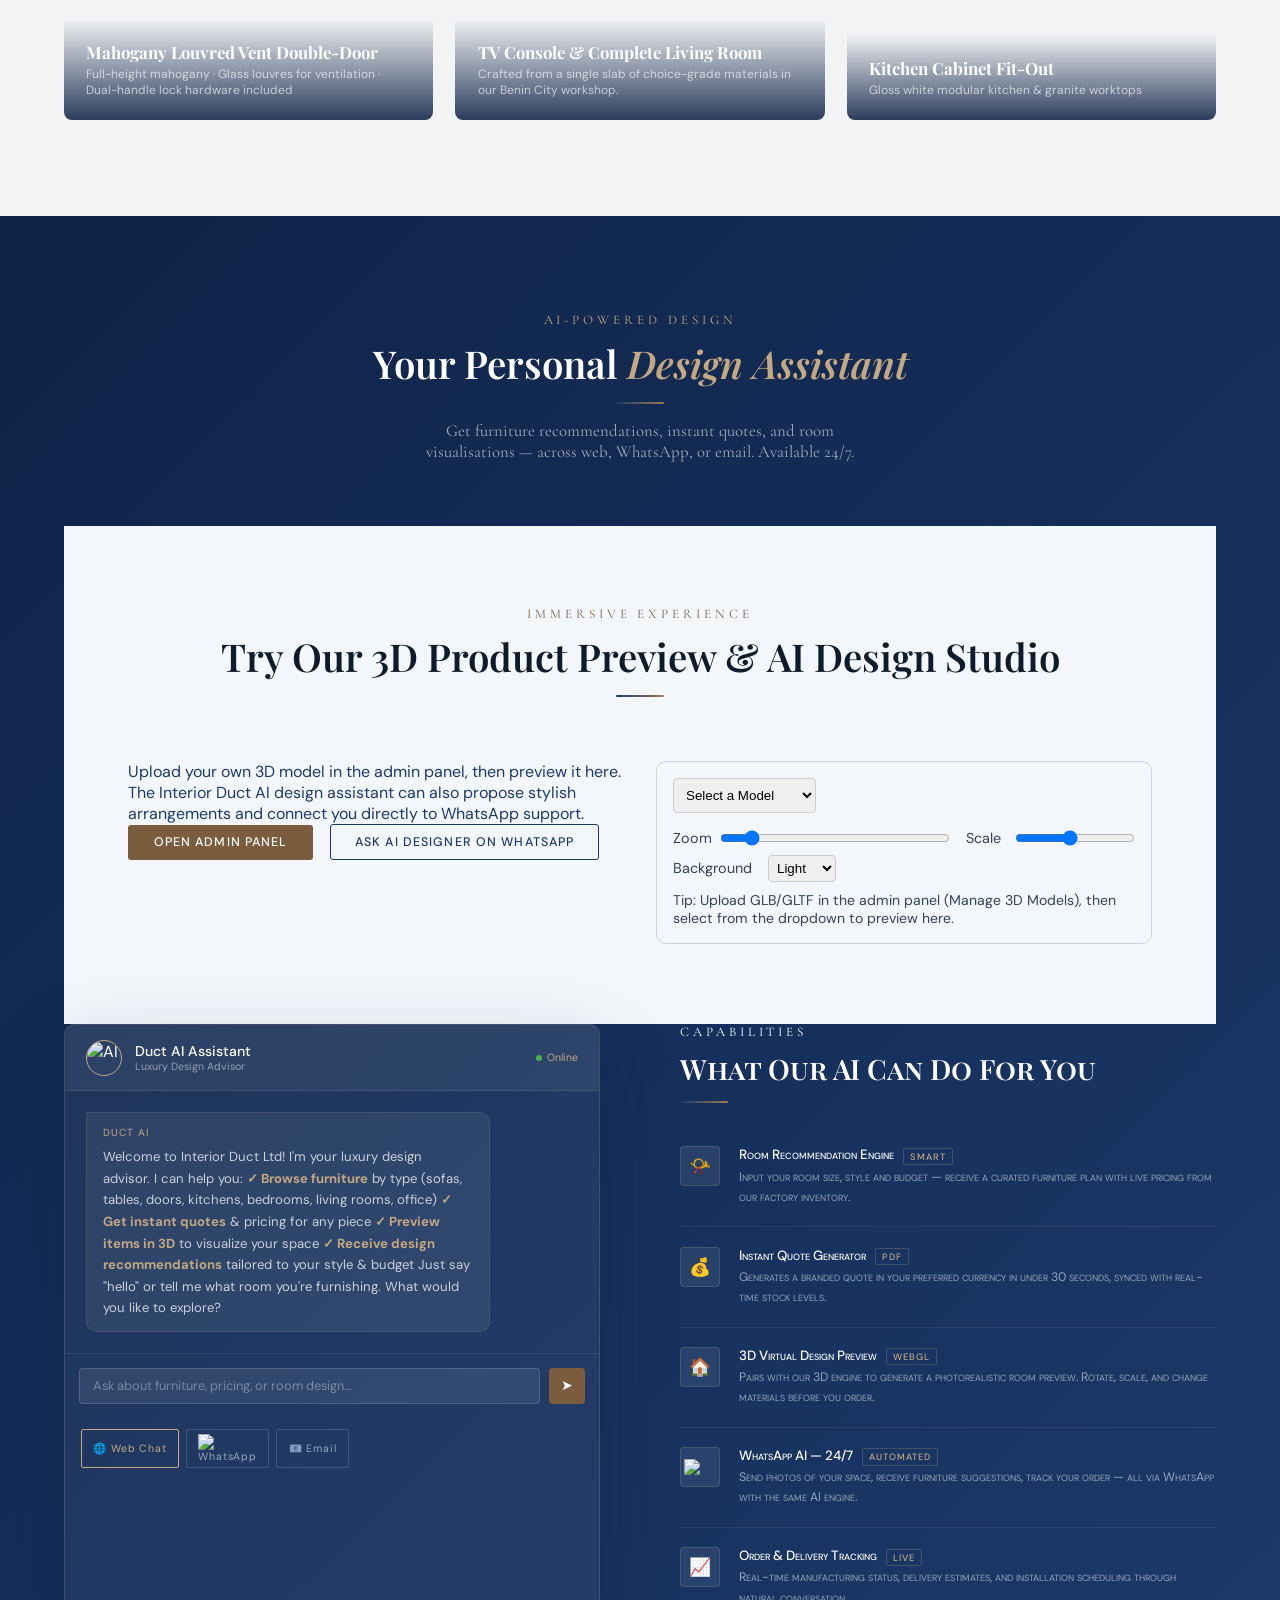
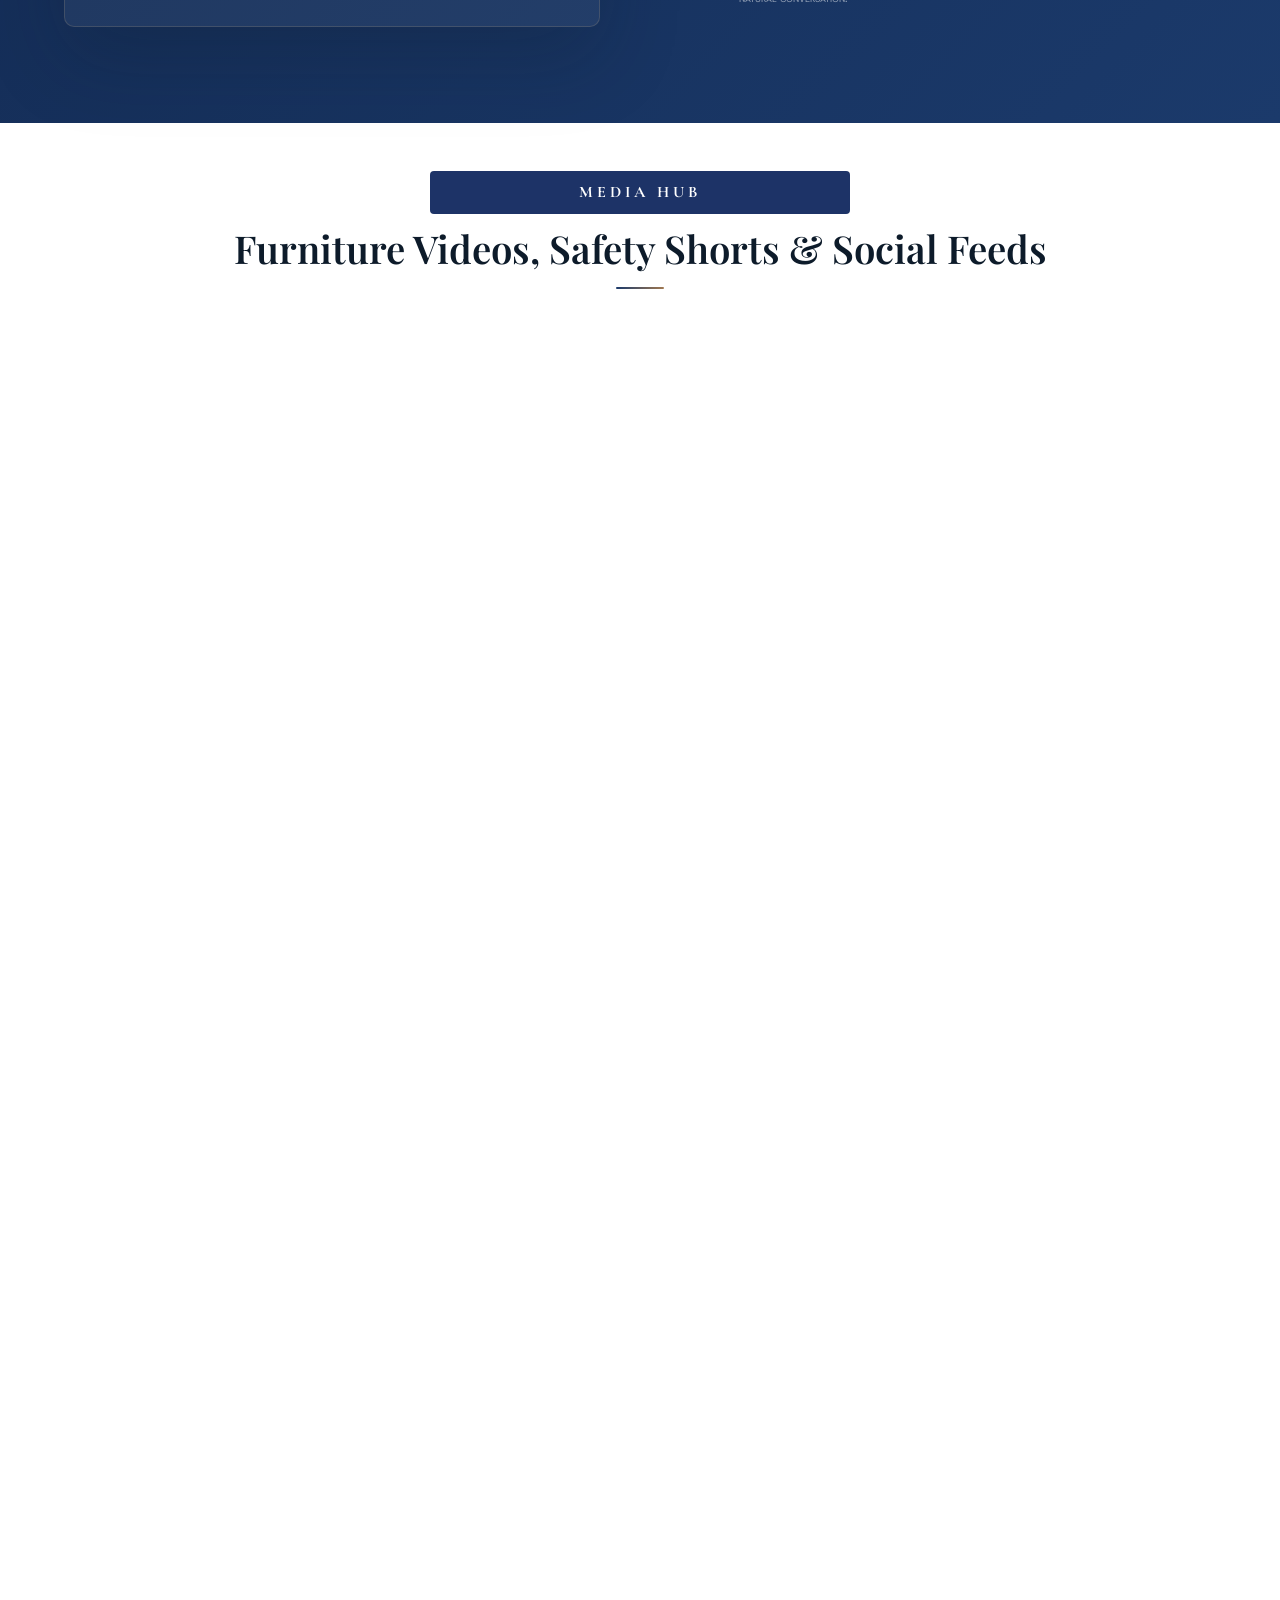
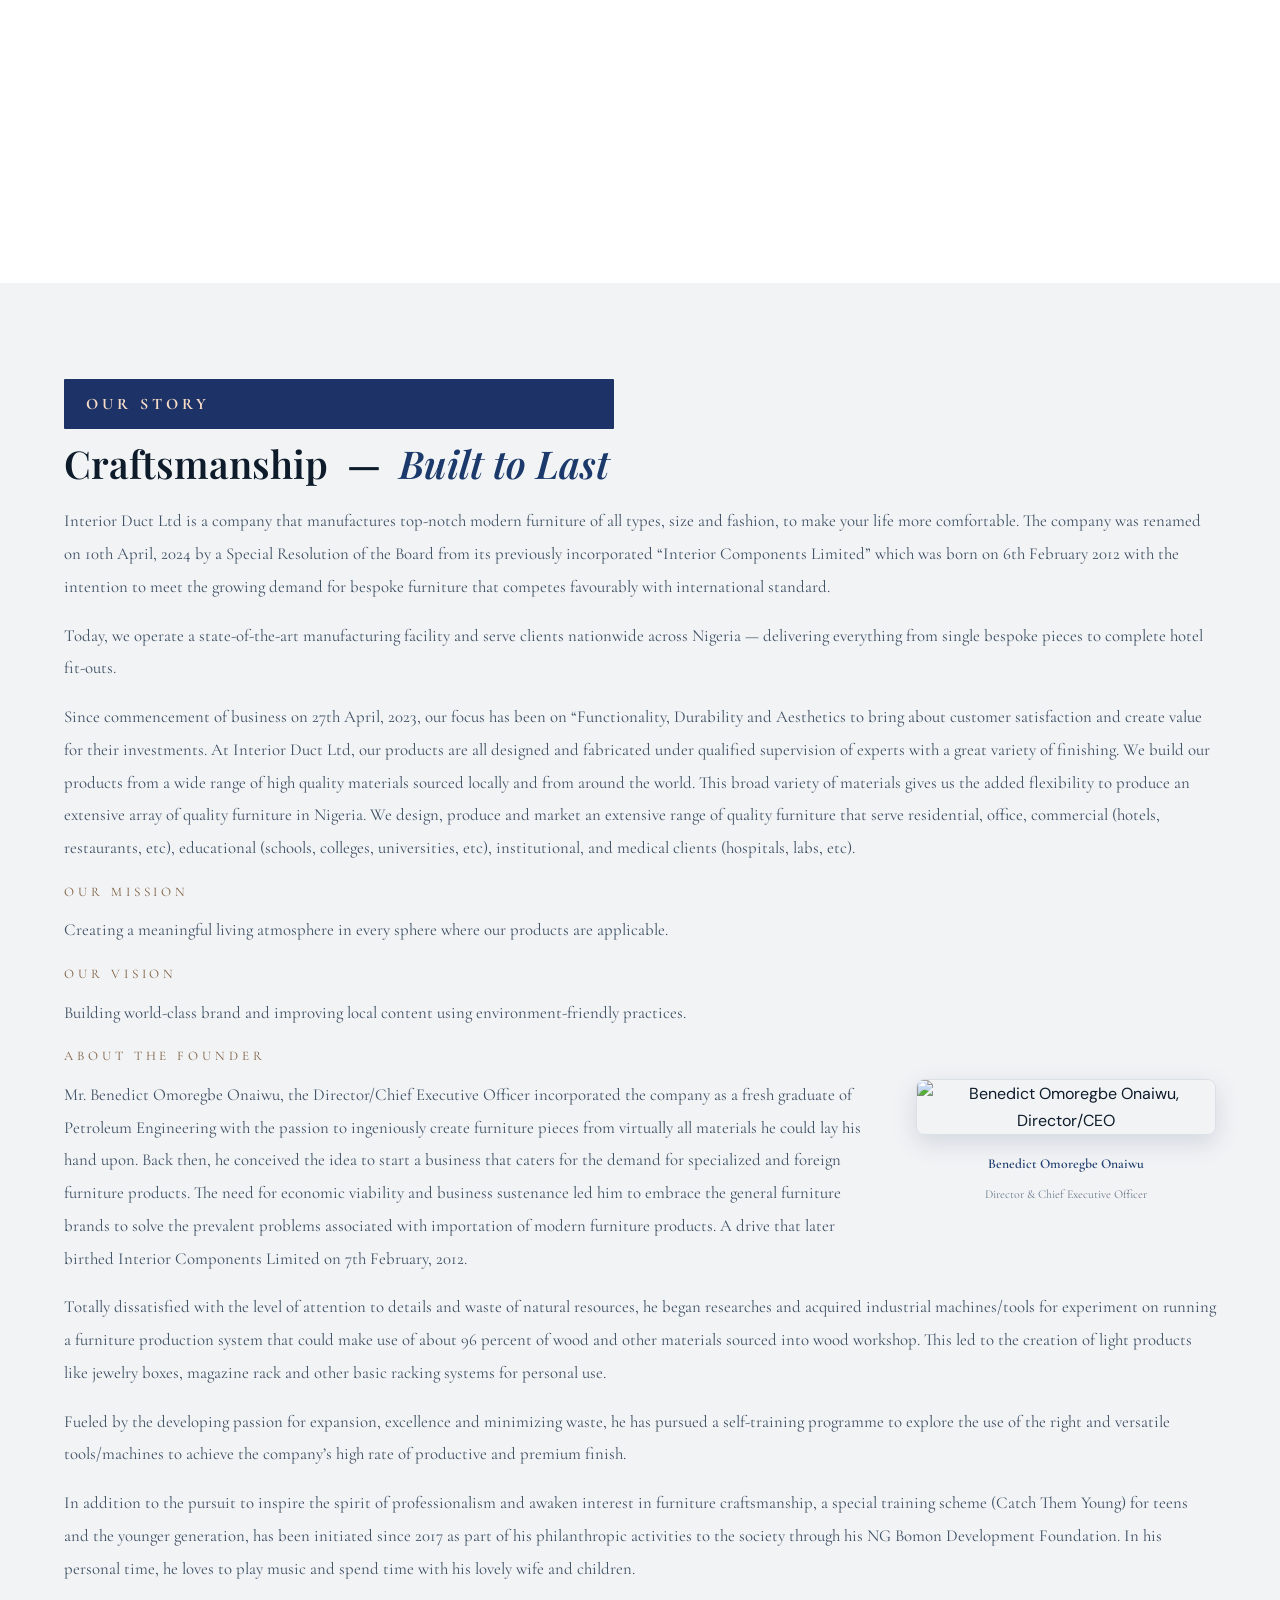
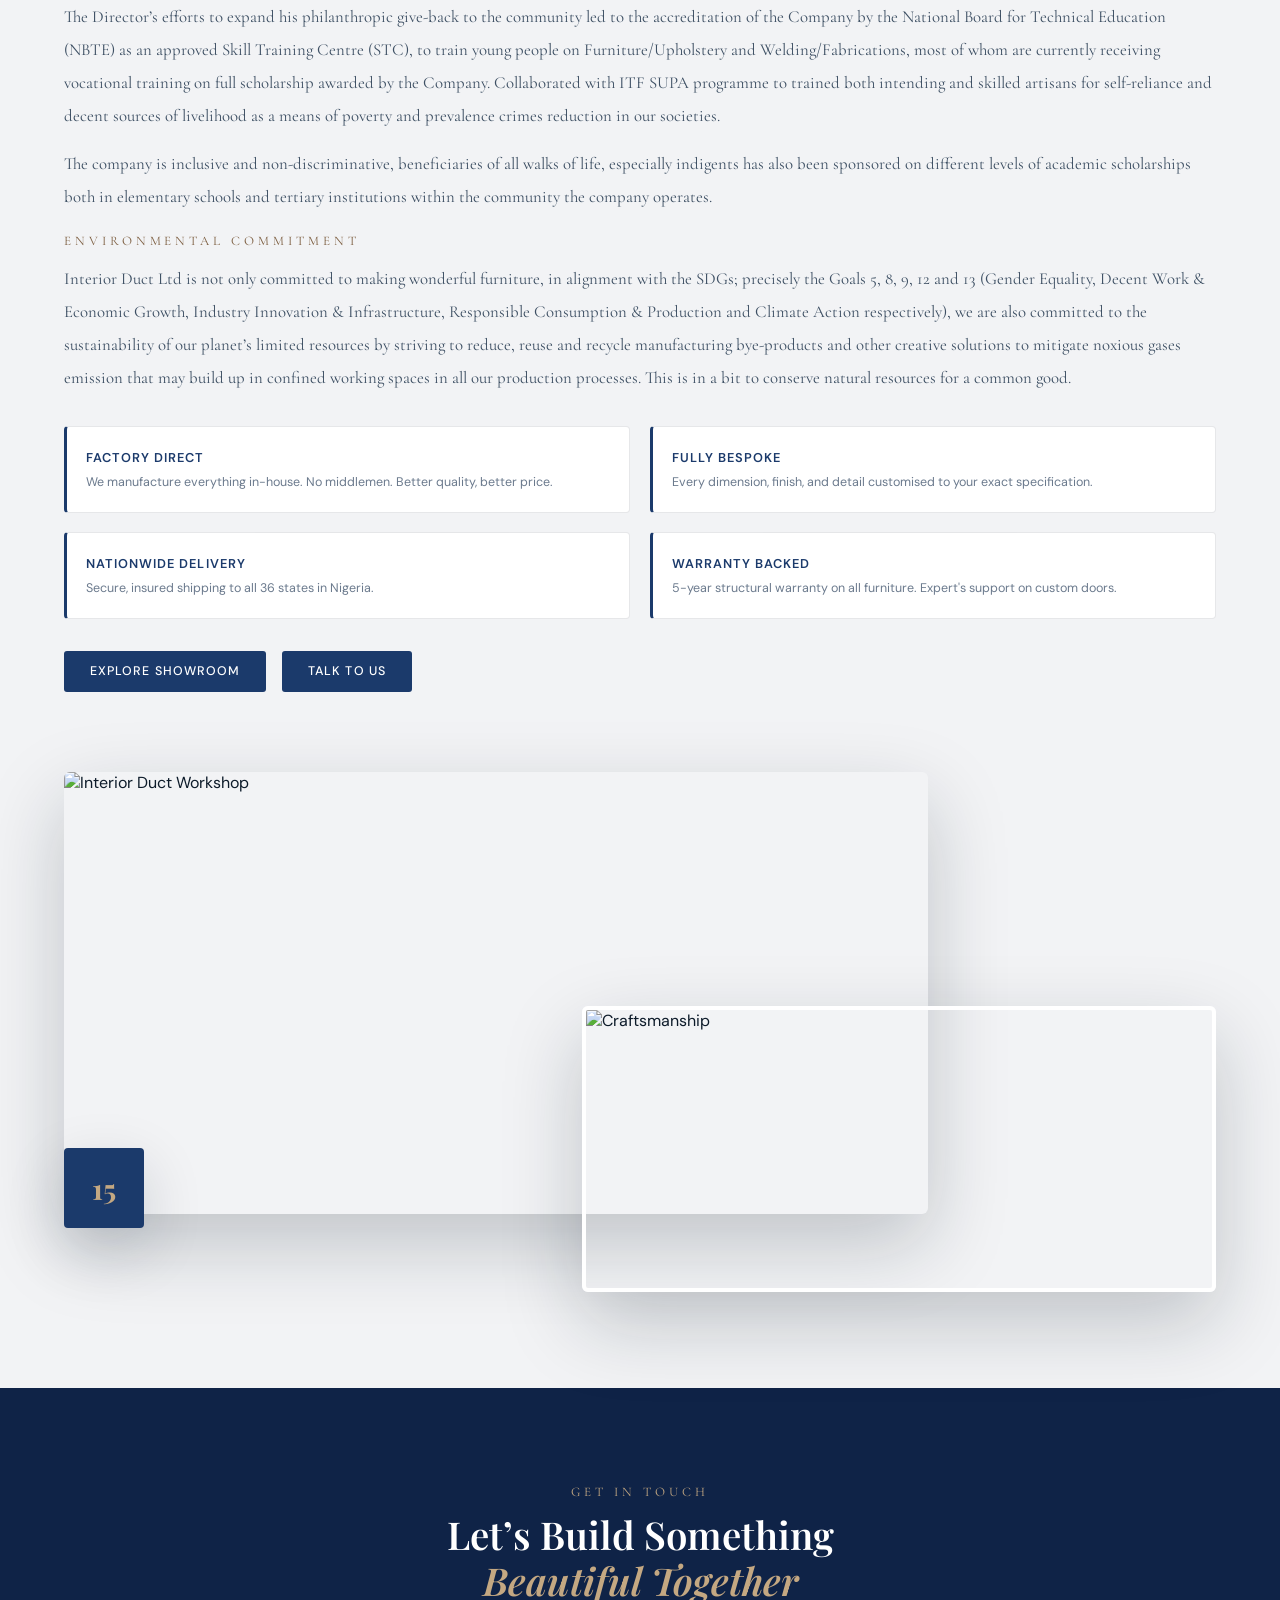
==== commit 6c4e1a4b: "Social Icons update" ====
--- a/index.html
+++ b/index.html
@@ -2210,6 +2210,31 @@
   };
 }
 
+function normalizePromoSource(rawSource) {
+  const source = (rawSource || '').toString().toLowerCase();
+  if (source.includes('facebook')) return 'facebook';
+  if (source.includes('instagram')) return 'instagram';
+  if (source.includes('youtube')) return 'youtube';
+  if (source.includes('tiktok')) return 'tiktok';
+  if (source.includes('whatsapp')) return 'whatsapp';
+  if (source.includes('linkedin')) return 'linkedin';
+  if (source.includes('twitter') || source === 'x') return 'twitter';
+  if (source.includes('marketplace')) return 'marketplace';
+  return 'marketplace';
+}
+
+function normalizePromoUrl(item) {
+  return item.url || item.link || item.href || item.sourceUrl || item.platformUrl || item.videoUrl || 'marketplace.html';
+}
+
+function showSocialPromotion(index) {
+  if (!Array.isArray(socialUpdates) || !socialUpdates.length) return;
+  const promo = socialUpdates[index % socialUpdates.length];
+  if (promo && window.DuctAIWidget && typeof window.DuctAIWidget.showPromoNotification === 'function') {
+    window.DuctAIWidget.showPromoNotification({ source: promo.source || 'marketplace', text: promo.text, url: promo.url });
+  }
+}
+
 async function loadMediaHub() {
   try {
     let data;
@@ -2249,7 +2274,9 @@
     if (Array.isArray(socialPayload) && socialPayload.length) {
       socialUpdates = socialPayload.map(item => ({
         text: item.title || item.desc || item.platform || 'New social media post available.',
-        note: item.desc || item.title || item.platform || 'View the latest post.'
+        note: item.desc || item.title || item.platform || 'View the latest post.',
+        source: normalizePromoSource(item.source || item.platform || item.type || ''),
+        url: normalizePromoUrl(item)
       }));
     }
   } catch (e) {
@@ -2263,6 +2290,7 @@
   const update = socialUpdates[currentSocialIndex];
   const textEl = document.getElementById('socialUpdateText');
   if (textEl) textEl.textContent = update.text;
+  showSocialPromotion(currentSocialIndex);
 }
 
 function rotateSocialUpdate() {
@@ -2321,6 +2349,7 @@
   buildVideoPlaylist();
   setActiveVideo(0);
   setSocialUpdate(0);
+  showSocialPromotion(0);
   setInterval(rotateVideoText, 6000);
   setInterval(rotateSocialUpdate, 5200);
   setTimeout(() => {
--- a/static/css/duct-ai-widget.css
+++ b/static/css/duct-ai-widget.css
@@ -73,6 +73,22 @@
   color: #102a43;
 }
 
+.duct-ai-widget-notification-action {
+  border: none;
+  background: #1b3a6b;
+  color: #fff;
+  border-radius: 999px;
+  padding: 0.5rem 0.85rem;
+  font-size: 0.86rem;
+  font-weight: 700;
+  cursor: pointer;
+  white-space: nowrap;
+}
+
+.duct-ai-widget-notification-action:hover {
+  background: #15315a;
+}
+
 .duct-ai-widget-notification-close {
   border: none;
   background: transparent;
@@ -114,6 +130,11 @@
 
 .duct-ai-widget-notification.whatsapp .duct-ai-widget-notification-icon {
   background: #25d366;
+  color: #fff;
+}
+
+.duct-ai-widget-notification.marketplace .duct-ai-widget-notification-icon {
+  background: #1b3a6b;
   color: #fff;
 }
 
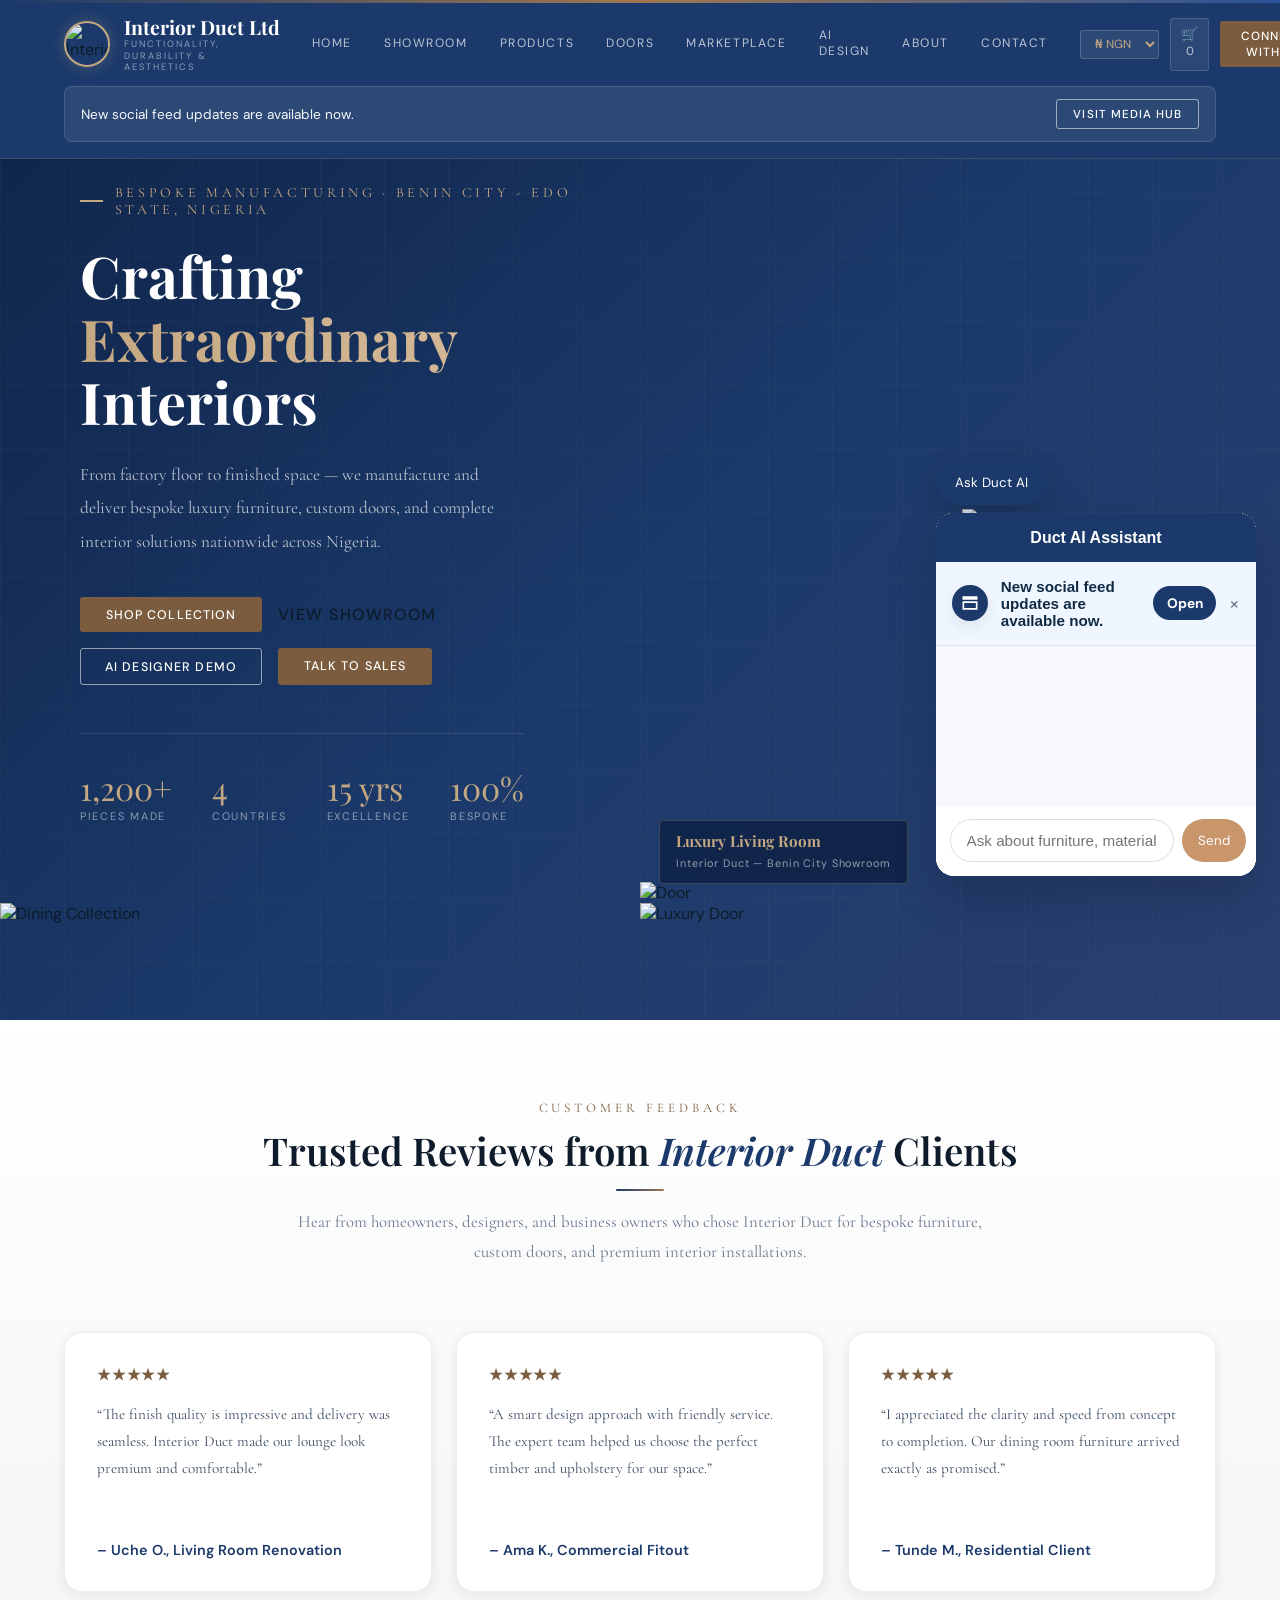
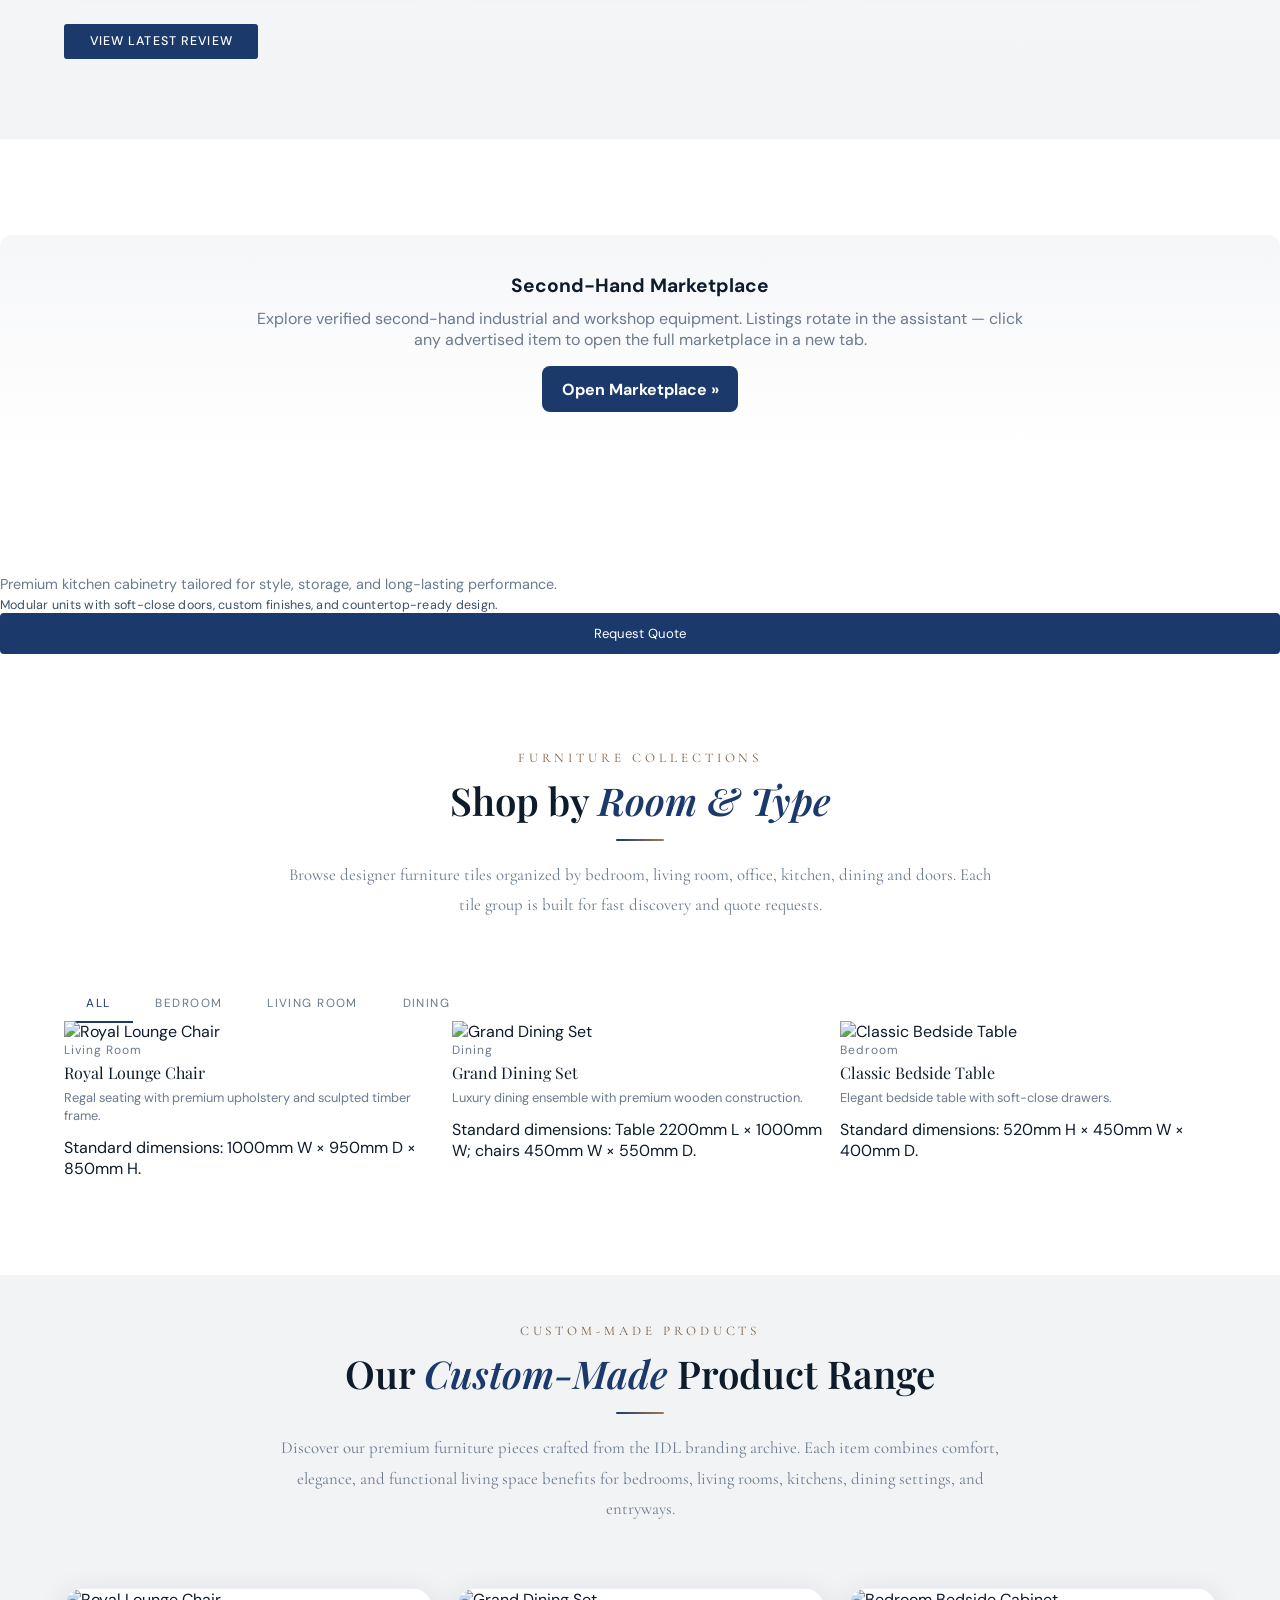
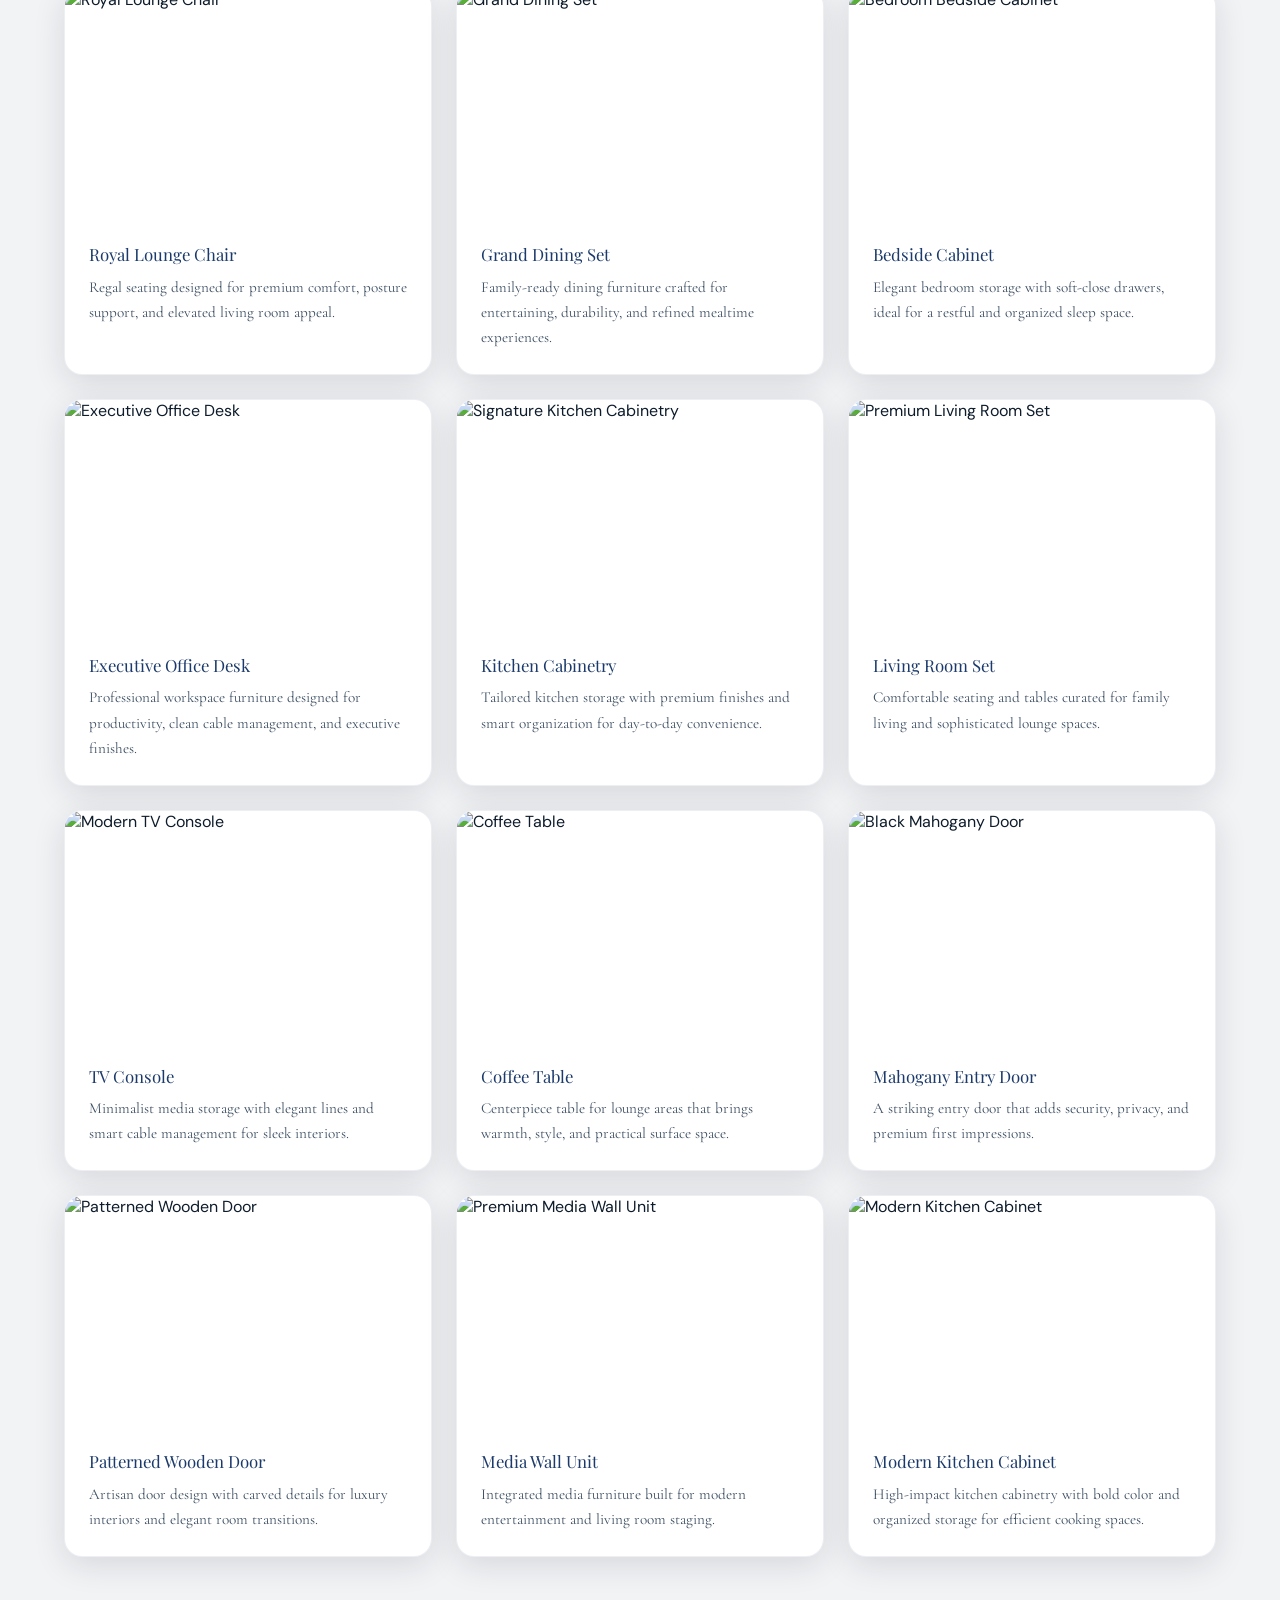
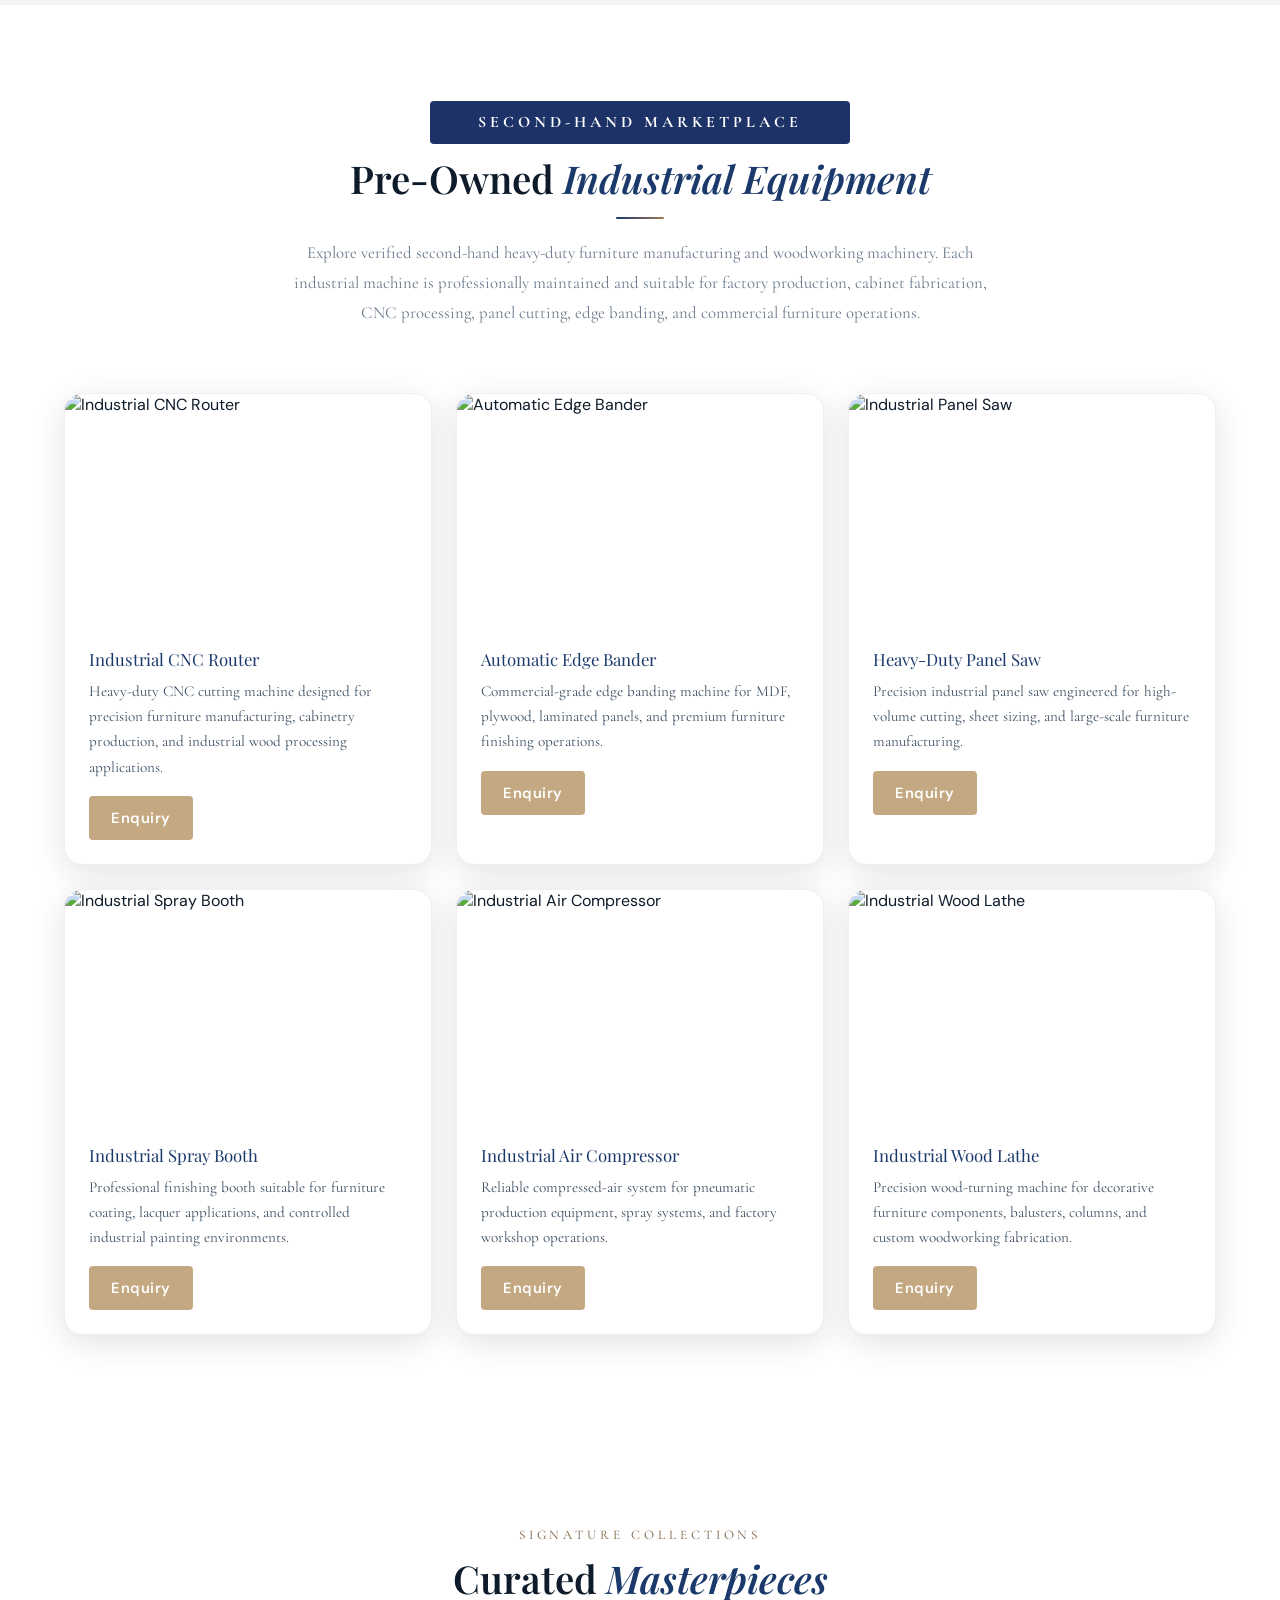
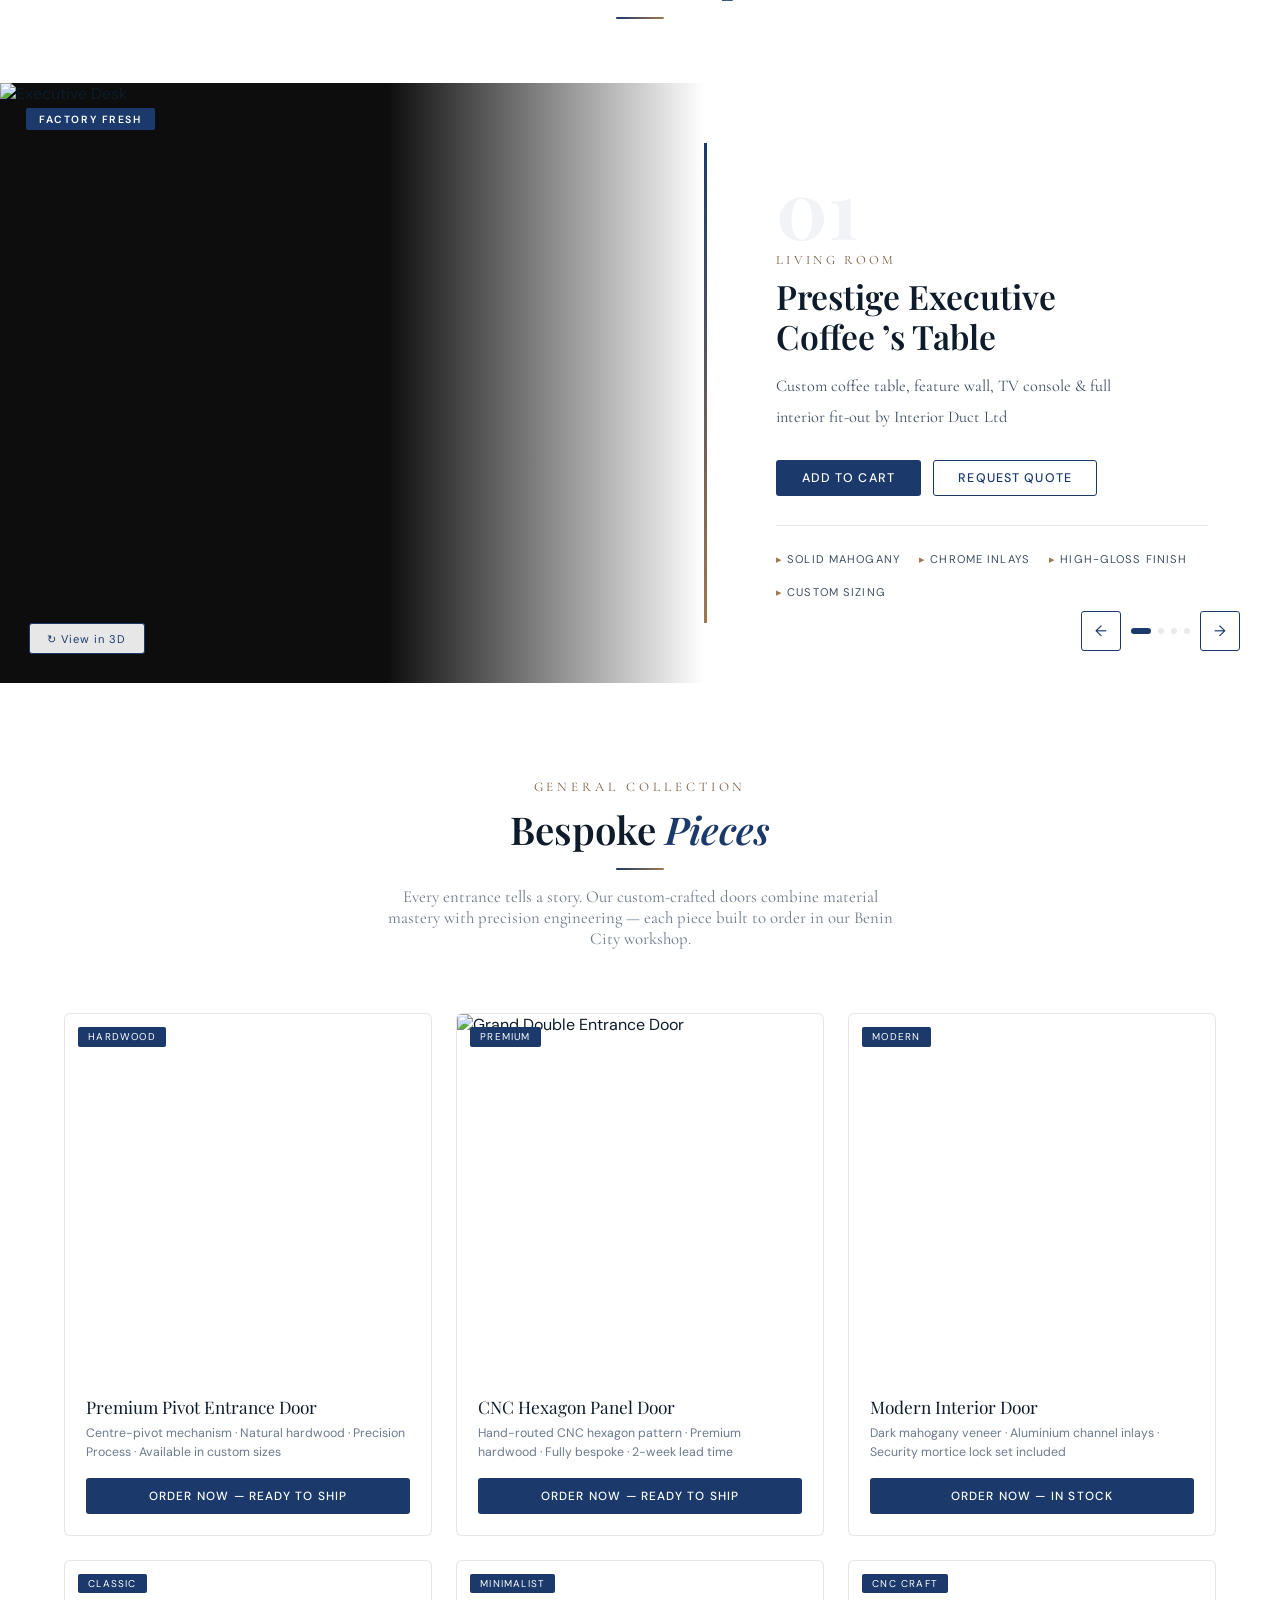
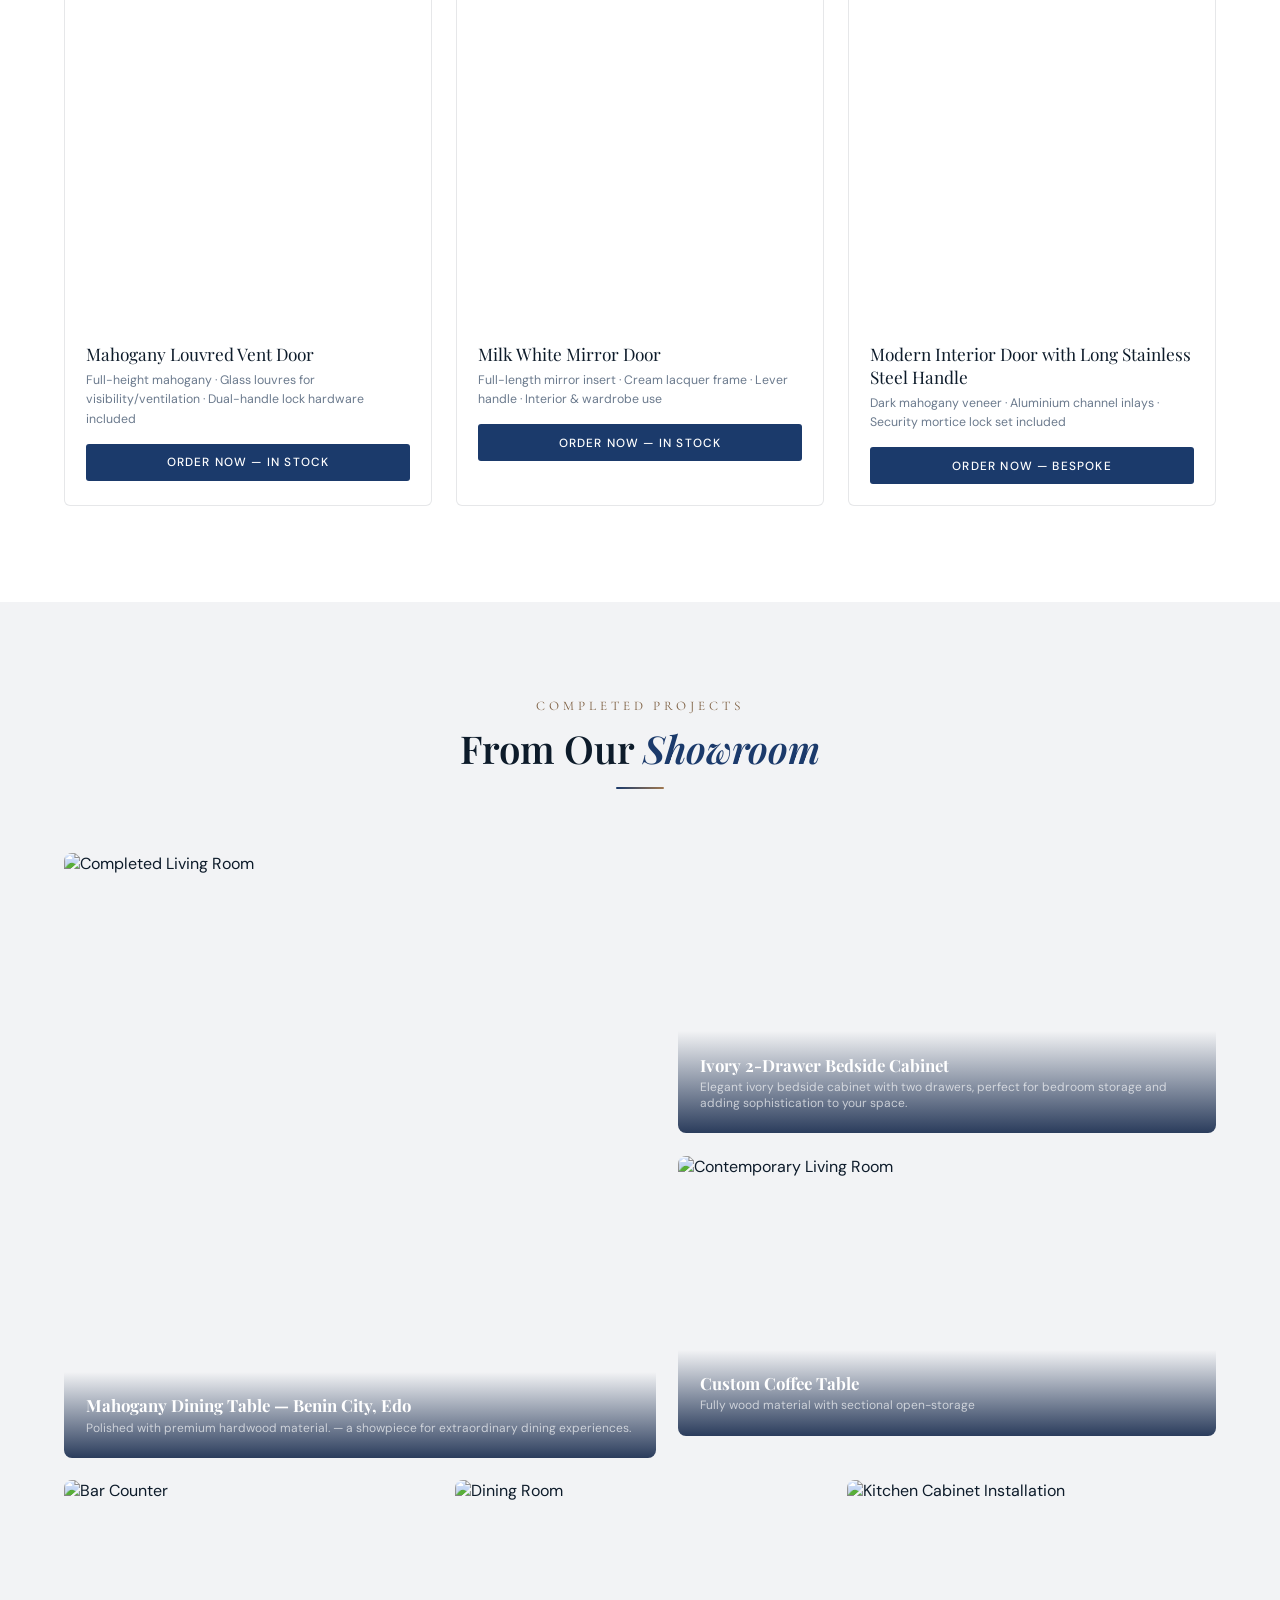
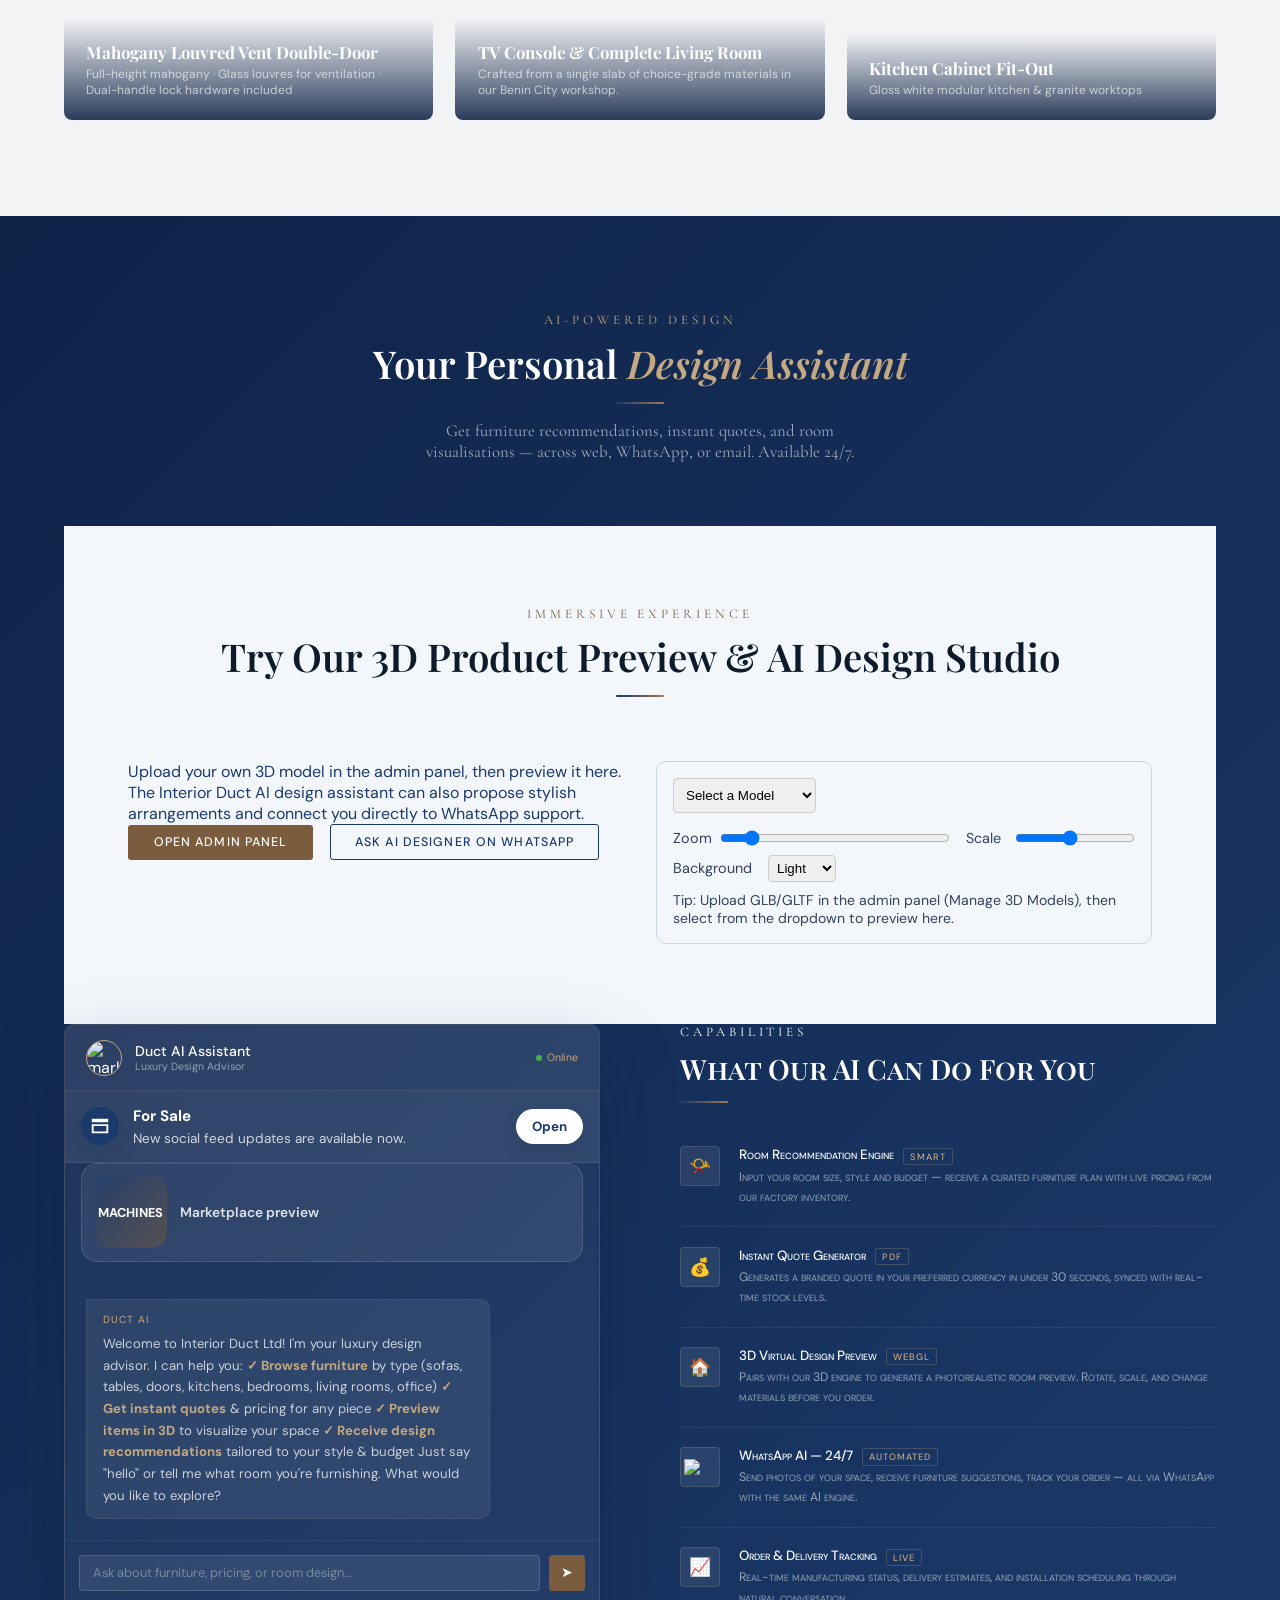
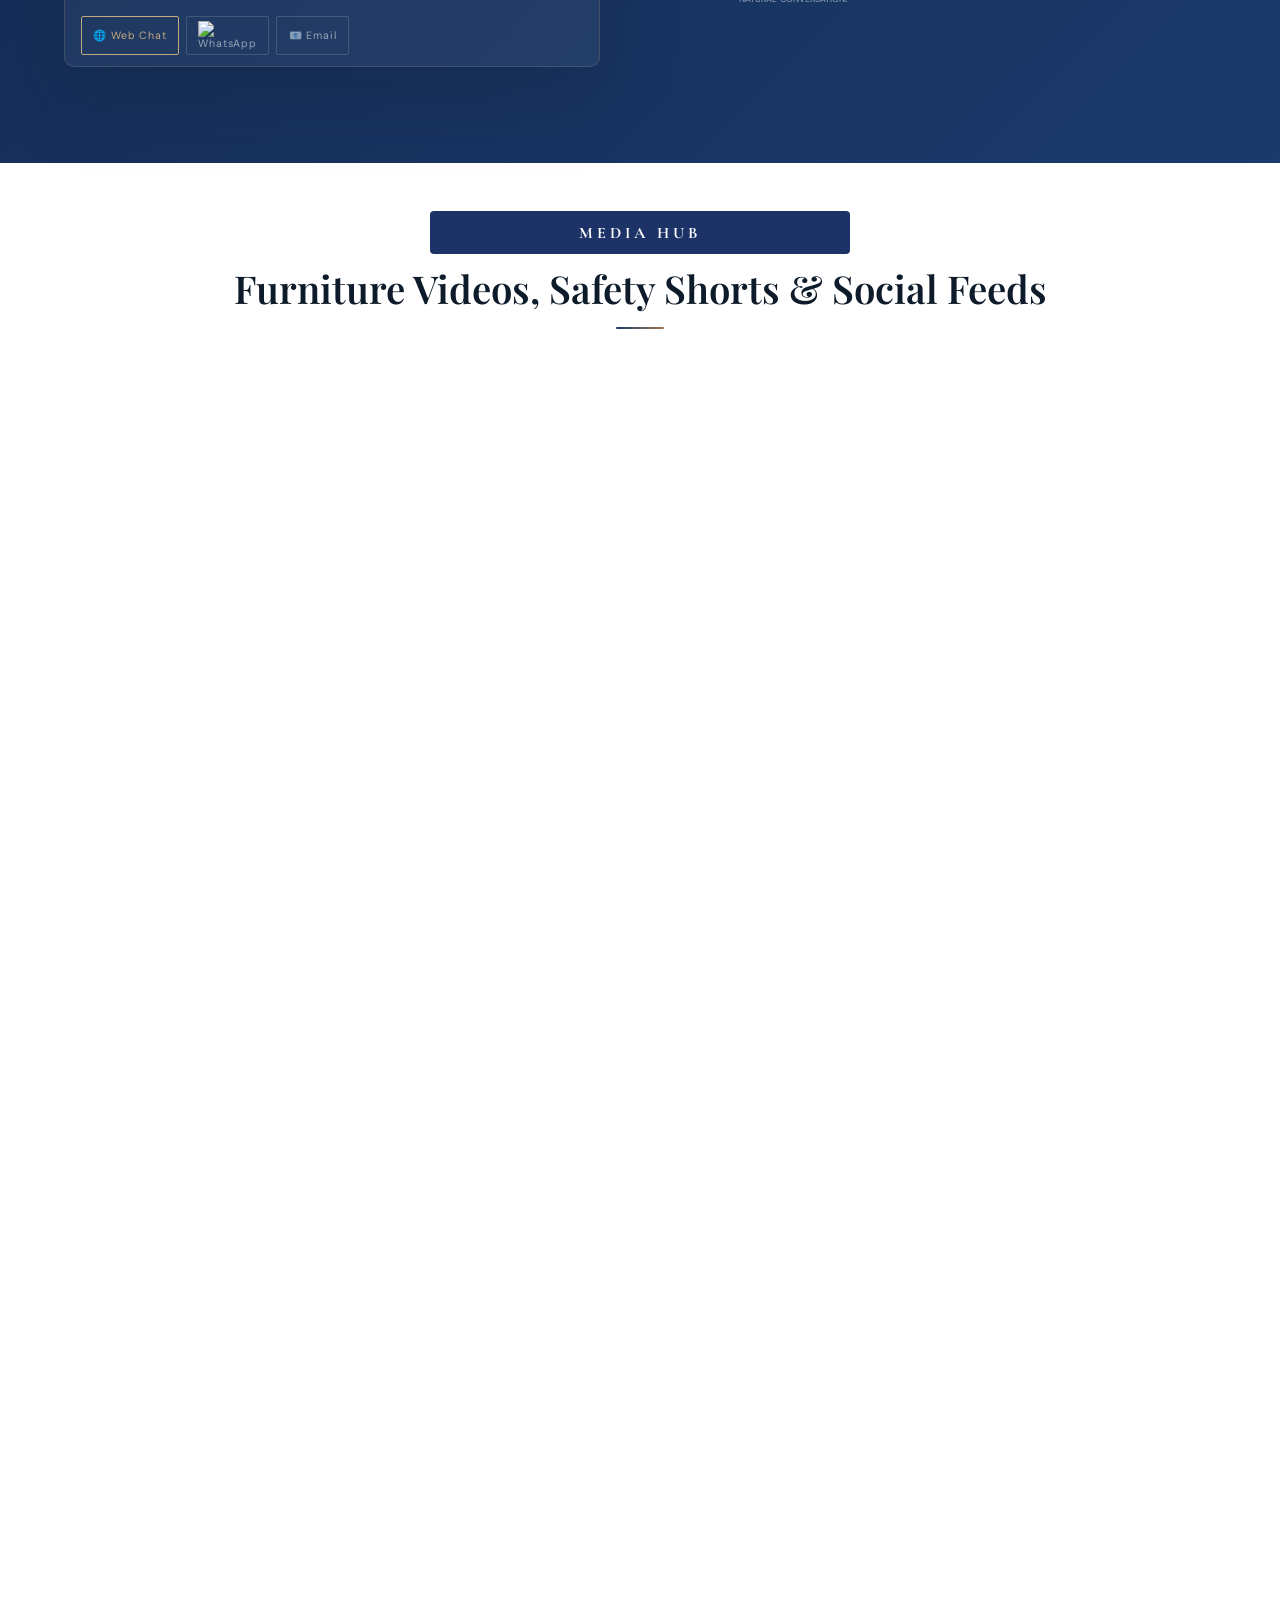
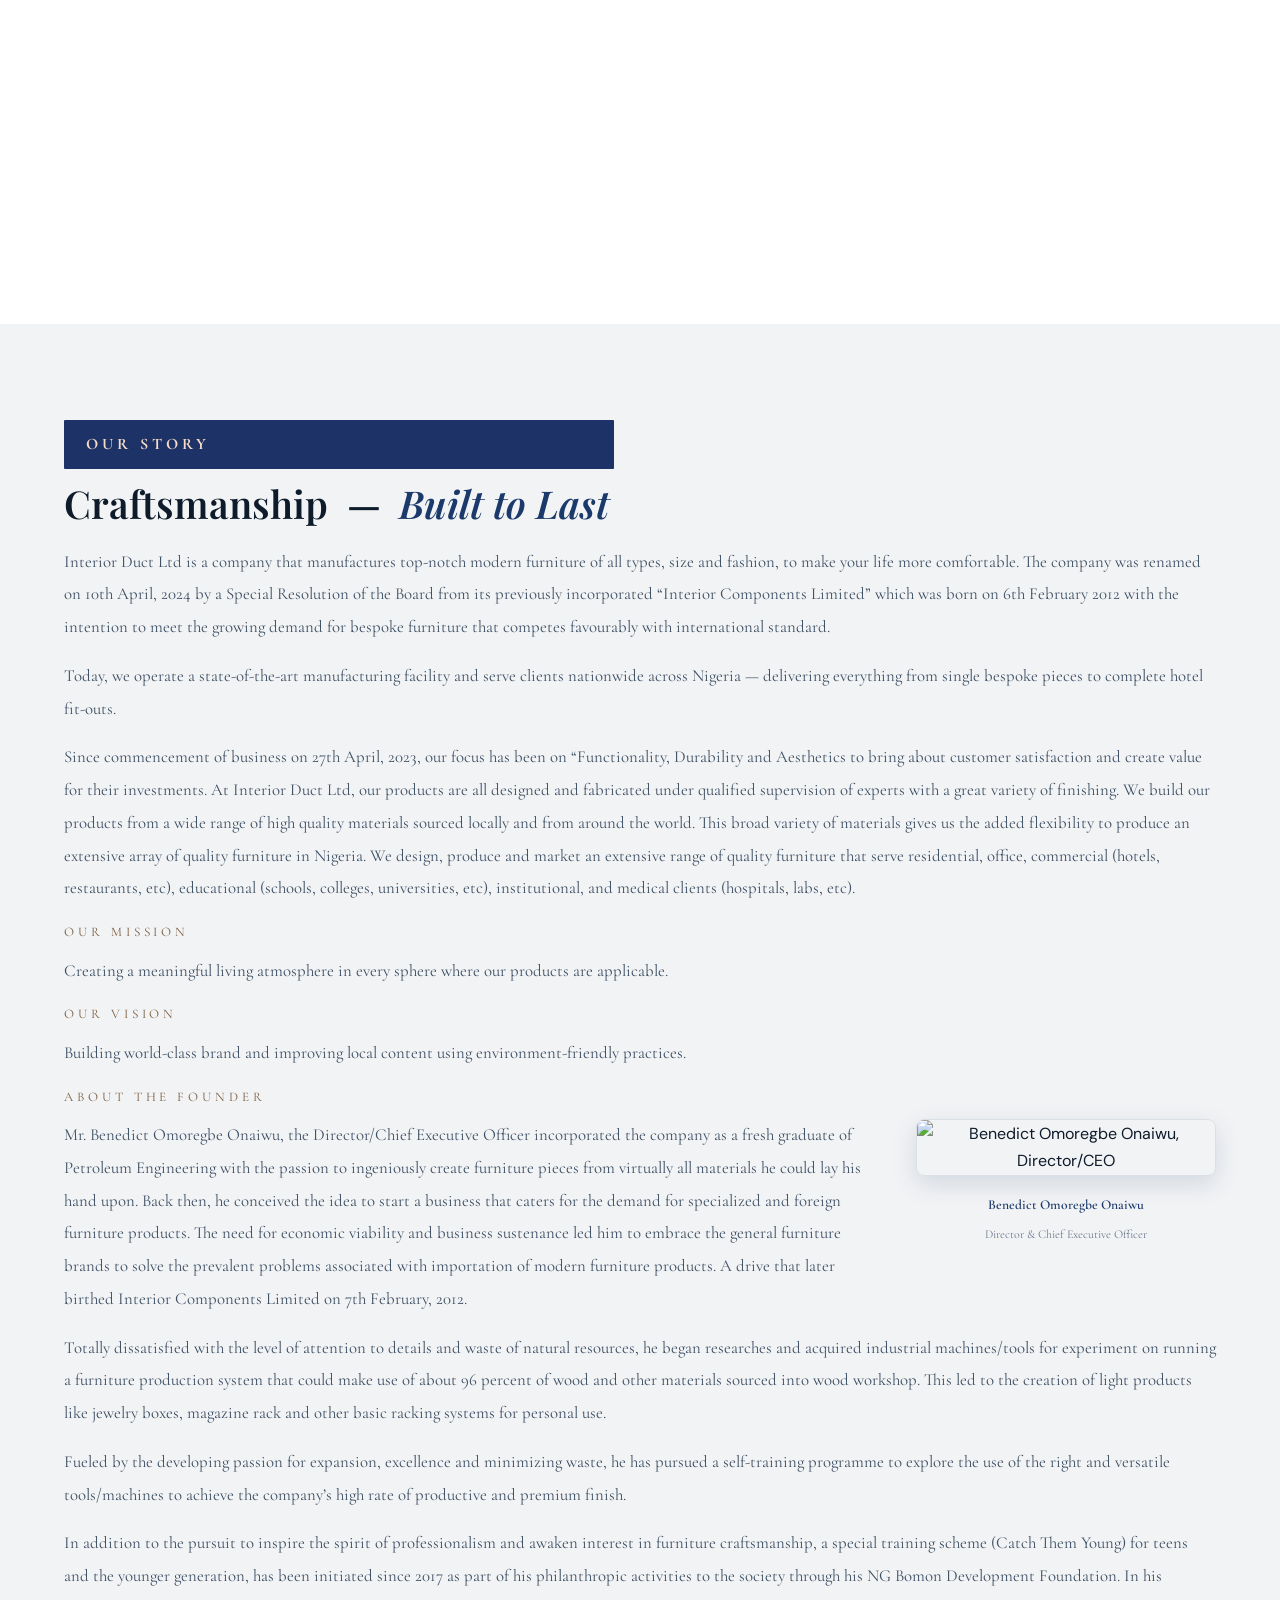
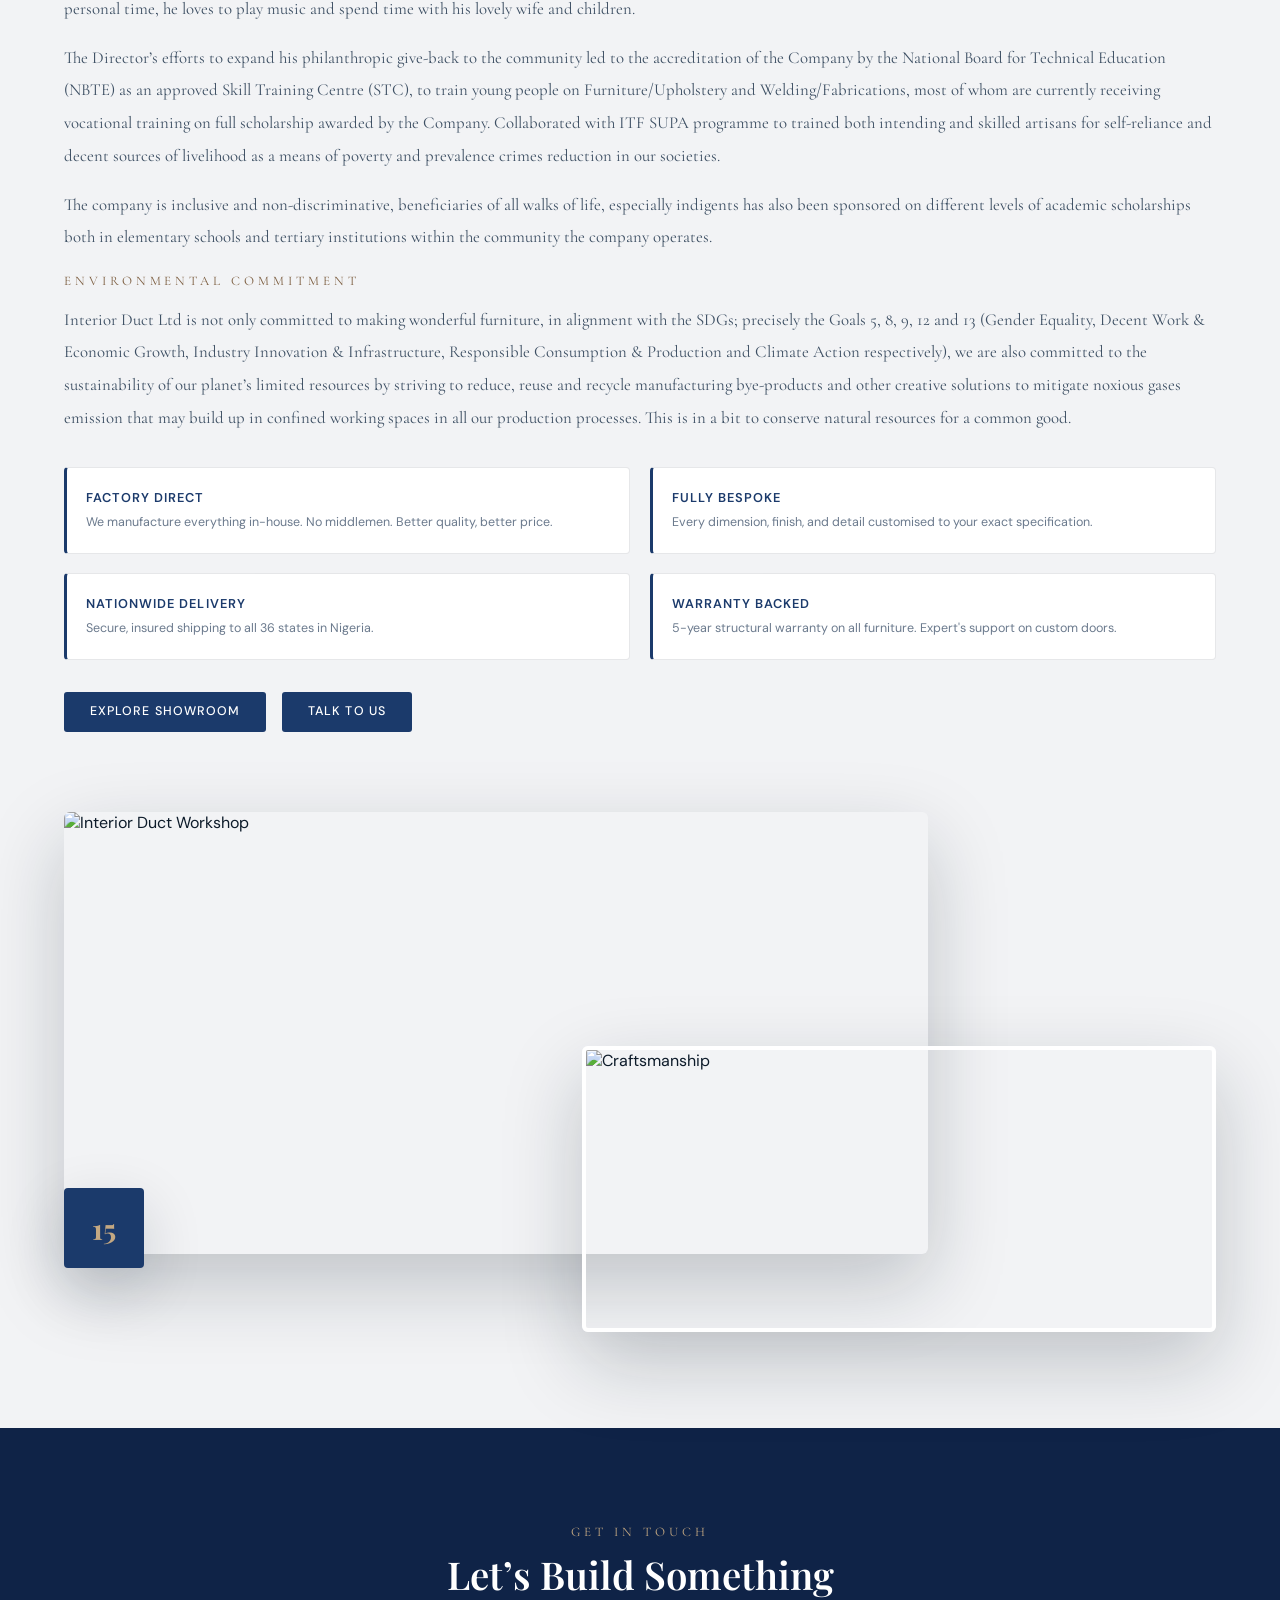
==== commit b8661ec5: "Avatar replaced" ====
--- a/index.html
+++ b/index.html
@@ -484,6 +484,17 @@
 .chat-hdr{padding:.9rem 1.3rem;background:rgba(255,255,255,.06);border-bottom:1px solid rgba(196,168,130,.15);display:flex;align-items:center;gap:.85rem}
 .chat-av{width:36px;height:36px;border-radius:50%;overflow:hidden;border:1.5px solid var(--brown-pale);flex-shrink:0}
 .chat-av img{width:100%;height:100%;object-fit:cover}
+.chat-promo{display:flex;align-items:center;gap:.9rem;padding:.9rem 1rem;background:rgba(255,255,255,.08);border-bottom:1px solid rgba(255,255,255,.08);}
+.chat-promo-icon{width:38px;height:38px;min-width:38px;border-radius:50%;display:flex;align-items:center;justify-content:center;background:#1b3a6b;color:#fff;box-shadow:0 10px 25px rgba(0,0,0,.08);}
+.chat-promo-icon svg{width:22px;height:22px;}
+.chat-promo-copy{flex:1;display:flex;flex-direction:column;gap:.25rem;}
+.chat-promo-title{font-size:.95rem;font-weight:700;color:#fff;}
+.chat-promo-text{font-size:.85rem;color:rgba(255,255,255,.78);line-height:1.3;max-height:2.8rem;overflow:hidden;text-overflow:ellipsis;}
+.chat-promo-action{border:none;background:#fff;color:#1b3a6b;font-weight:700;padding:.55rem 1rem;border-radius:999px;cursor:pointer;box-shadow:0 8px 20px rgba(0,0,0,.08);}
+.chat-promo-media{padding:0 1rem 1rem;}
+.chat-promo-media-card{display:flex;align-items:center;gap:.8rem;padding:.8rem;border-radius:16px;background:rgba(255,255,255,.08);border:1px solid rgba(255,255,255,.12);}
+.chat-promo-media-thumb{width:72px;height:72px;border-radius:16px;background:linear-gradient(135deg,rgba(27,58,107,.5),rgba(123,92,62,.5));display:flex;align-items:center;justify-content:center;color:#fff;font-size:.8rem;font-weight:700;text-align:center;}
+.chat-promo-media-label{color:rgba(255,255,255,.85);font-size:.86rem;font-weight:600;}
 .chat-name-b .cn{font-size:.88rem;font-weight:500;color:#fff}
 .chat-name-b .cr{font-size:.66rem;color:rgba(255,255,255,.5)}
 .chat-online{margin-left:auto;font-size:.66rem;color:var(--brown-pale);display:flex;align-items:center;gap:.35rem}
@@ -1755,6 +1766,20 @@
           </div>
           <div class="chat-online"><span class="pulse"></span>Online</div>
         </div>
+        <div class="chat-promo" id="chatPromo" hidden>
+          <div class="chat-promo-icon" id="chatPromoIcon"></div>
+          <div class="chat-promo-copy">
+            <div class="chat-promo-title" id="chatPromoTitle">Promotion</div>
+            <div class="chat-promo-text" id="chatPromoText">Latest social post or marketplace item.</div>
+          </div>
+          <button class="chat-promo-action" id="chatPromoAction" type="button">View</button>
+        </div>
+        <div class="chat-promo-media" id="chatPromoMedia" hidden>
+          <div class="chat-promo-media-card">
+            <div class="chat-promo-media-thumb" id="chatPromoMediaThumb"></div>
+            <div class="chat-promo-media-label">Marketplace preview</div>
+          </div>
+        </div>
         <div class="chat-msgs" id="chatMsgs">
           <div class="cmsg ai"><div class="mn">Duct AI</div>Welcome to Interior Duct Ltd! I'm your luxury design advisor. I can help you:  
 <strong style="color:var(--brown-pale)">✓ Browse furniture</strong> by type (sofas, tables, doors, kitchens, bedrooms, living rooms, office)  
@@ -2227,12 +2252,76 @@
   return item.url || item.link || item.href || item.sourceUrl || item.platformUrl || item.videoUrl || 'marketplace.html';
 }
 
+function getPromoIconSvg(source) {
+  const icons = {
+    marketplace: '<svg viewBox="0 0 24 24" fill="currentColor" aria-hidden="true"><path d="M3 4h18v4H3V4zm0 6h18v10H3V10zm2 2v6h14v-6H5z"/></svg>',
+    facebook: '<svg viewBox="0 0 24 24" fill="currentColor" aria-hidden="true"><path d="M22 12c0-5.52-4.48-10-10-10S2 6.48 2 12c0 4.99 3.66 9.12 8.44 9.88v-6.99H7.9v-2.89h2.54V9.44c0-2.5 1.49-3.89 3.77-3.89 1.09 0 2.23.2 2.23.2v2.45h-1.25c-1.23 0-1.61.77-1.61 1.56v1.88h2.74l-.44 2.89h-2.3v6.99C18.34 21.12 22 16.99 22 12z"/></svg>',
+    instagram: '<svg viewBox="0 0 24 24" fill="currentColor" aria-hidden="true"><path d="M17 2H7C4.24 2 2 4.24 2 7v10c0 2.76 2.24 5 5 5h10c2.76 0 5-2.24 5-5V7c0-2.76-2.24-5-5-5zm3 15c0 1.65-1.35 3-3 3H7c-1.65 0-3-1.35-3-3V7c0-1.65 1.35-3 3-3h10c1.65 0 3 1.35 3 3v10zm-5-9a4 4 0 100 8 4 4 0 000-8zm0 6.5a2.5 2.5 0 110-5 2.5 2.5 0 010 5zm3.9-6.75a1 1 0 11-2 0 1 1 0 012 0z"/></svg>',
+    youtube: '<svg viewBox="0 0 24 24" fill="currentColor" aria-hidden="true"><path d="M10 15l5.19-3L10 9v6zm12-3c0-1.4-.12-2.6-.35-3.6-.23-1-.96-1.8-1.94-2.04C18.58 6.98 15.4 6 12 6s-6.58.98-7.71.36c-.98.24-1.71 1.04-1.94 2.04C2.12 9.4 2 10.6 2 12s.12 2.6.35 3.6c.23 1 1 1.8 1.94 2.04C5.42 17.02 8.6 18 12 18s6.58-.98 7.71-.36c.98-.24 1.71-1.04 1.94-2.04.23-1 .35-2.2.35-3.6z"/></svg>',
+    linkedin: '<svg viewBox="0 0 24 24" fill="currentColor" aria-hidden="true"><path d="M4.98 3.5a2.5 2.5 0 100 5 2.5 2.5 0 000-5zM3 8.88h3.96V21H3V8.88zM9.92 8.88h3.8v1.65h.05c.53-1 1.82-2.05 3.75-2.05 4 0 4.74 2.62 4.74 6.02V21h-3.96v-5.4c0-1.29-.02-2.95-1.8-2.95-1.8 0-2.08 1.4-2.08 2.85V21h-3.96V8.88z"/></svg>',
+    twitter: '<svg viewBox="0 0 24 24" fill="currentColor" aria-hidden="true"><path d="M22.46 6c-.77.35-1.6.59-2.47.69a4.3 4.3 0 001.88-2.38 8.6 8.6 0 01-2.72 1.04 4.28 4.28 0 00-7.3 3.9A12.13 12.13 0 013 4.79a4.28 4.28 0 001.33 5.71 4.22 4.22 0 01-1.94-.54v.05a4.28 4.28 0 003.43 4.2 4.27 4.27 0 01-1.93.07 4.28 4.28 0 003.99 2.97A8.58 8.58 0 012 19.54a12.08 12.08 0 006.56 1.92c7.88 0 12.2-6.53 12.2-12.19 0-.19 0-.37-.01-.56A8.72 8.72 0 0022.46 6z"/></svg>',
+    tiktok: '<svg viewBox="0 0 24 24" fill="currentColor" aria-hidden="true"><path d="M12.78 2h2.7v.25a5.34 5.34 0 01-2.82-.25c-.2.6-.55 1.18-1.05 1.59-.9.75-2.07 1.14-3.35 1.14a6 6 0 01-6-6v14h3.75v-7.4A3.75 3.75 0 019.96 5.5c.3 0 .6 0 .9.05v3.4c-.25-.05-.5-.1-.75-.1a1.88 1.88 0 00-1.88 1.88 1.92 1.92 0 001.9 1.9 1.92 1.92 0 001.88-1.9V2h2.7v8.37a5.32 5.32 0 01-2.58-.71v2.55a8 8 0 004.2 1.12V2z"/></svg>',
+    whatsapp: '<svg viewBox="0 0 24 24" fill="currentColor" aria-hidden="true"><path d="M16.83 7.17a5.76 5.76 0 01-1.64-1.09 1.38 1.38 0 00-1.15-.34 5.06 5.06 0 00-1.78.28 1.66 1.66 0 00-.9.56 5.6 5.6 0 00-1.18 1.72 1.46 1.46 0 00-.09 1.12 15.4 15.4 0 003.03 4.8 15.77 15.77 0 004.8 3.04 1.48 1.48 0 001.12-.09 5.6 5.6 0 001.72-1.18 1.67 1.67 0 00.56-.9 5.05 5.05 0 00.28-1.78 1.39 1.39 0 00-.34-1.15 5.83 5.83 0 01-1.09-1.64c-.3-.65-.75-1.13-1.68-1.97-.93-.85-1.6-1.06-2.24-1.36z"/></svg>'
+  };
+  return icons[source] || icons.marketplace;
+}
+
+function encodeSvgIcon(source) {
+  const svg = getPromoIconSvg(source);
+  return `data:image/svg+xml;charset=UTF-8,${encodeURIComponent(svg)}`;
+}
+
+function updateChatPromotion(index) {
+  if (!Array.isArray(socialUpdates) || socialUpdates.length === 0) return;
+  const promo = socialUpdates[index % socialUpdates.length];
+  if (!promo) return;
+
+  const promoEl = document.getElementById('chatPromo');
+  const promoIcon = document.getElementById('chatPromoIcon');
+  const promoTitle = document.getElementById('chatPromoTitle');
+  const promoText = document.getElementById('chatPromoText');
+  const promoAction = document.getElementById('chatPromoAction');
+  const promoMedia = document.getElementById('chatPromoMedia');
+  const avatarImg = document.querySelector('.chat-av img');
+
+  const source = promo.source || 'marketplace';
+  const url = promo.url || (source === 'marketplace' ? 'marketplace.html' : '');
+  const title = source === 'marketplace' ? 'For Sale' : `New from ${source.charAt(0).toUpperCase() + source.slice(1)}`;
+  const buttonLabel = source === 'marketplace' ? 'Open' : 'View';
+
+  if (promoEl) promoEl.hidden = false;
+  if (promoIcon) promoIcon.innerHTML = getPromoIconSvg(source);
+  if (promoTitle) promoTitle.textContent = title;
+  if (promoText) promoText.textContent = promo.text;
+  if (promoAction) {
+    promoAction.textContent = buttonLabel;
+    promoAction.onclick = () => { if (url) window.open(url, '_blank'); };
+  }
+  if (avatarImg) {
+    avatarImg.src = encodeSvgIcon(source);
+    avatarImg.alt = `${source} icon`;
+  }
+
+  if (promoMedia) {
+    promoMedia.hidden = source !== 'marketplace';
+    if (!promoMedia.hidden) {
+      const thumb = document.getElementById('chatPromoMediaThumb');
+      if (thumb) thumb.textContent = 'MACHINES';
+    }
+  }
+
+  if (window.DuctAIWidget && typeof window.DuctAIWidget.showPromoNotification === 'function') {
+    window.DuctAIWidget.showPromoNotification({ source, text: promo.text, url });
+  }
+}
+
 function showSocialPromotion(index) {
   if (!Array.isArray(socialUpdates) || !socialUpdates.length) return;
   const promo = socialUpdates[index % socialUpdates.length];
   if (promo && window.DuctAIWidget && typeof window.DuctAIWidget.showPromoNotification === 'function') {
     window.DuctAIWidget.showPromoNotification({ source: promo.source || 'marketplace', text: promo.text, url: promo.url });
   }
+  updateChatPromotion(index);
 }
 
 async function loadMediaHub() {
@@ -3409,11 +3498,10 @@
 loadContent();
 </script>
 <script src="hero-popup-slider.js"></script>
-<script src="duct-ai-assistant.js"></script>
 <script src="static/payment.js"></script>
-<!-- Duct AI Chat Widget (deprecated old versions removed - using new production widget) -->
-
-<!-- Duct AI floating button replacement removed; using the new floating AI widget instead -->
+<!-- Duct AI Chat Widget (legacy assistant removed) -->
+
+<!-- Duct AI floating button replacement removed; using the new production widget instead -->
 <script>
 // Floating WhatsApp button for product image slider
 function openWhatsAppProductSlider() {
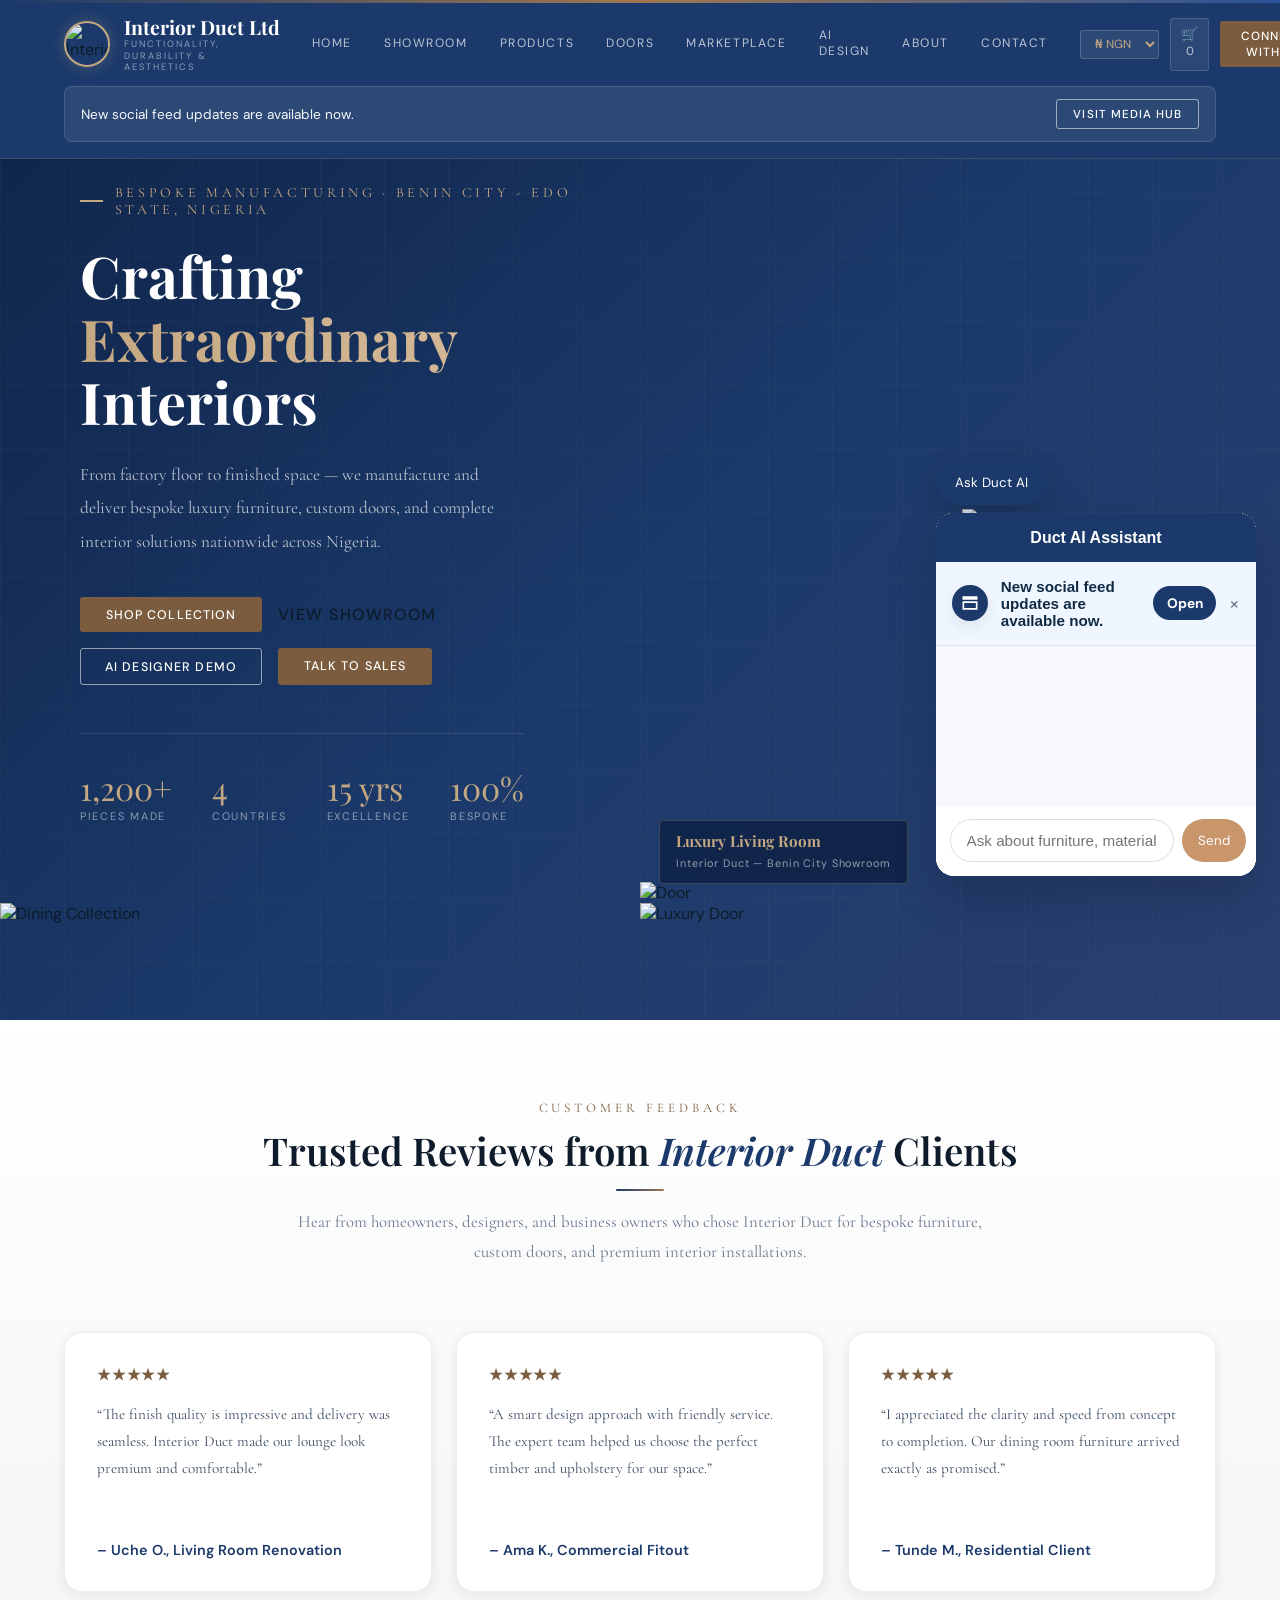
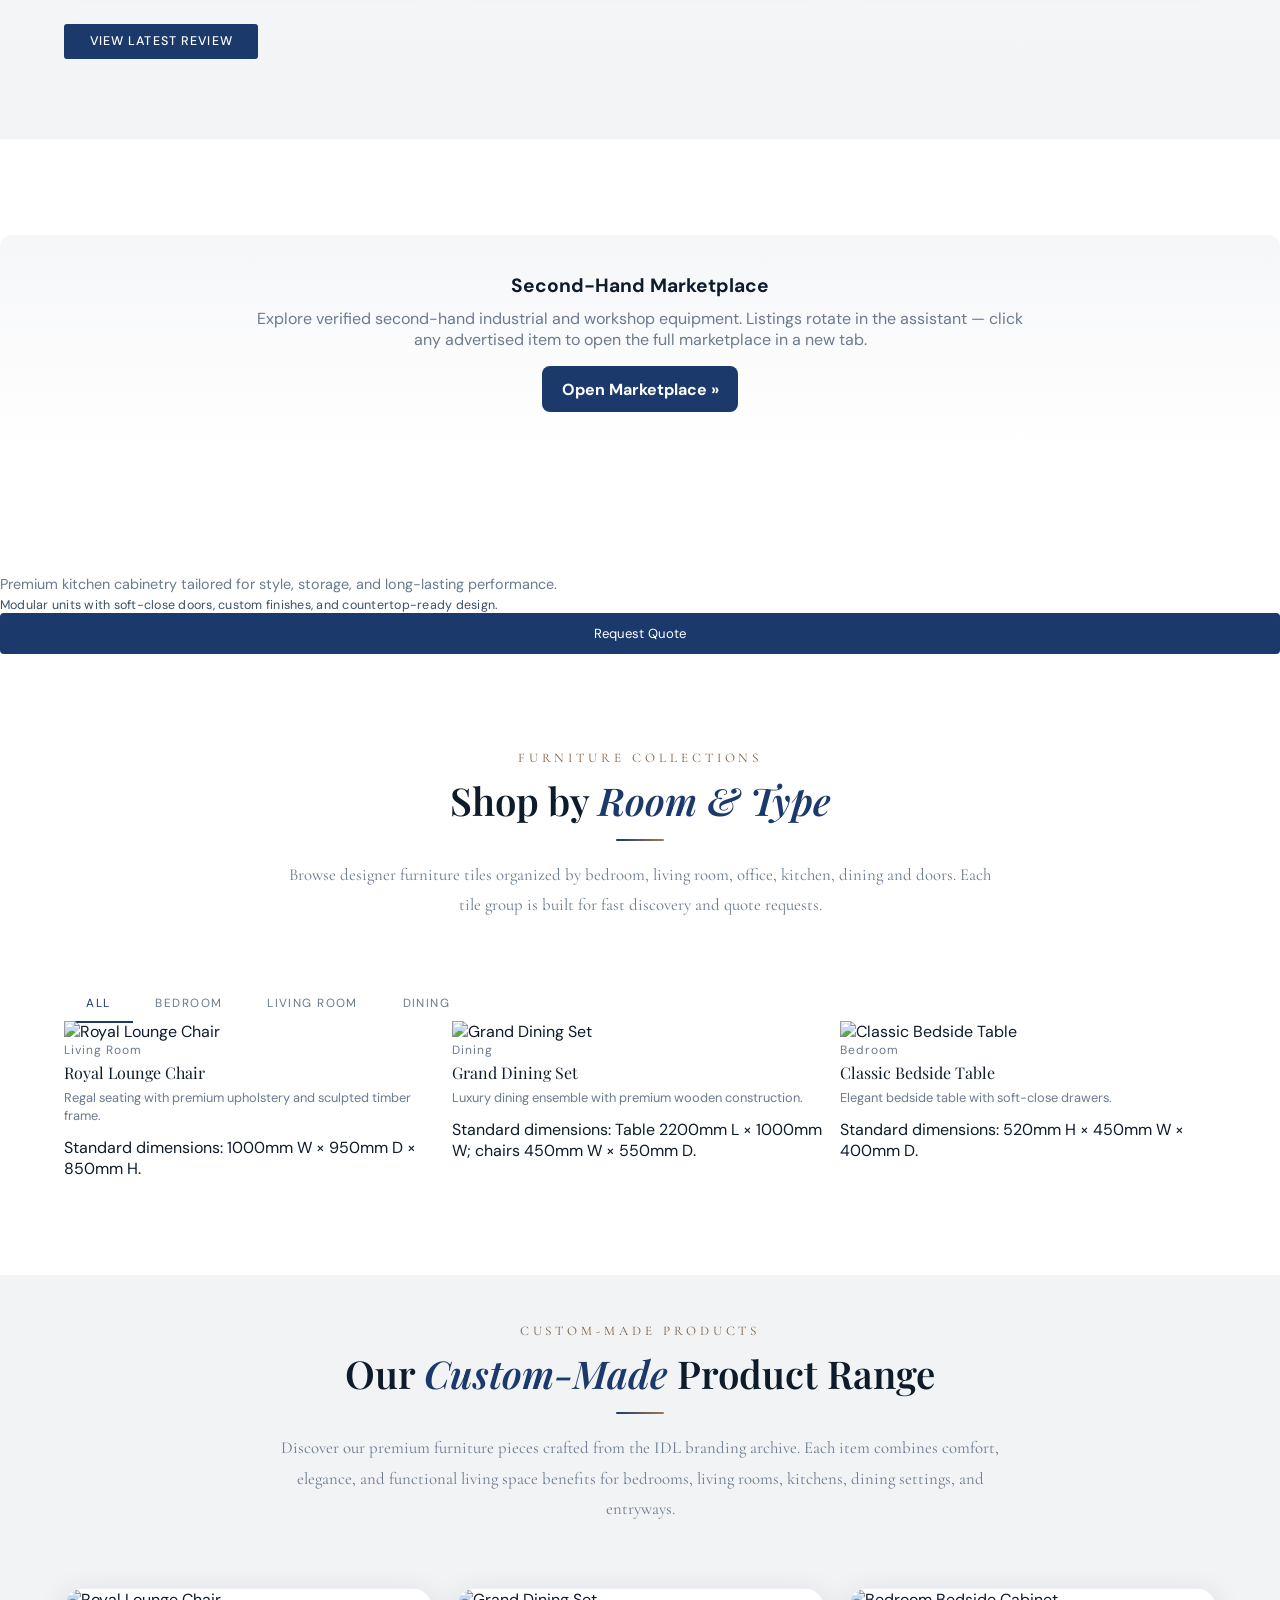
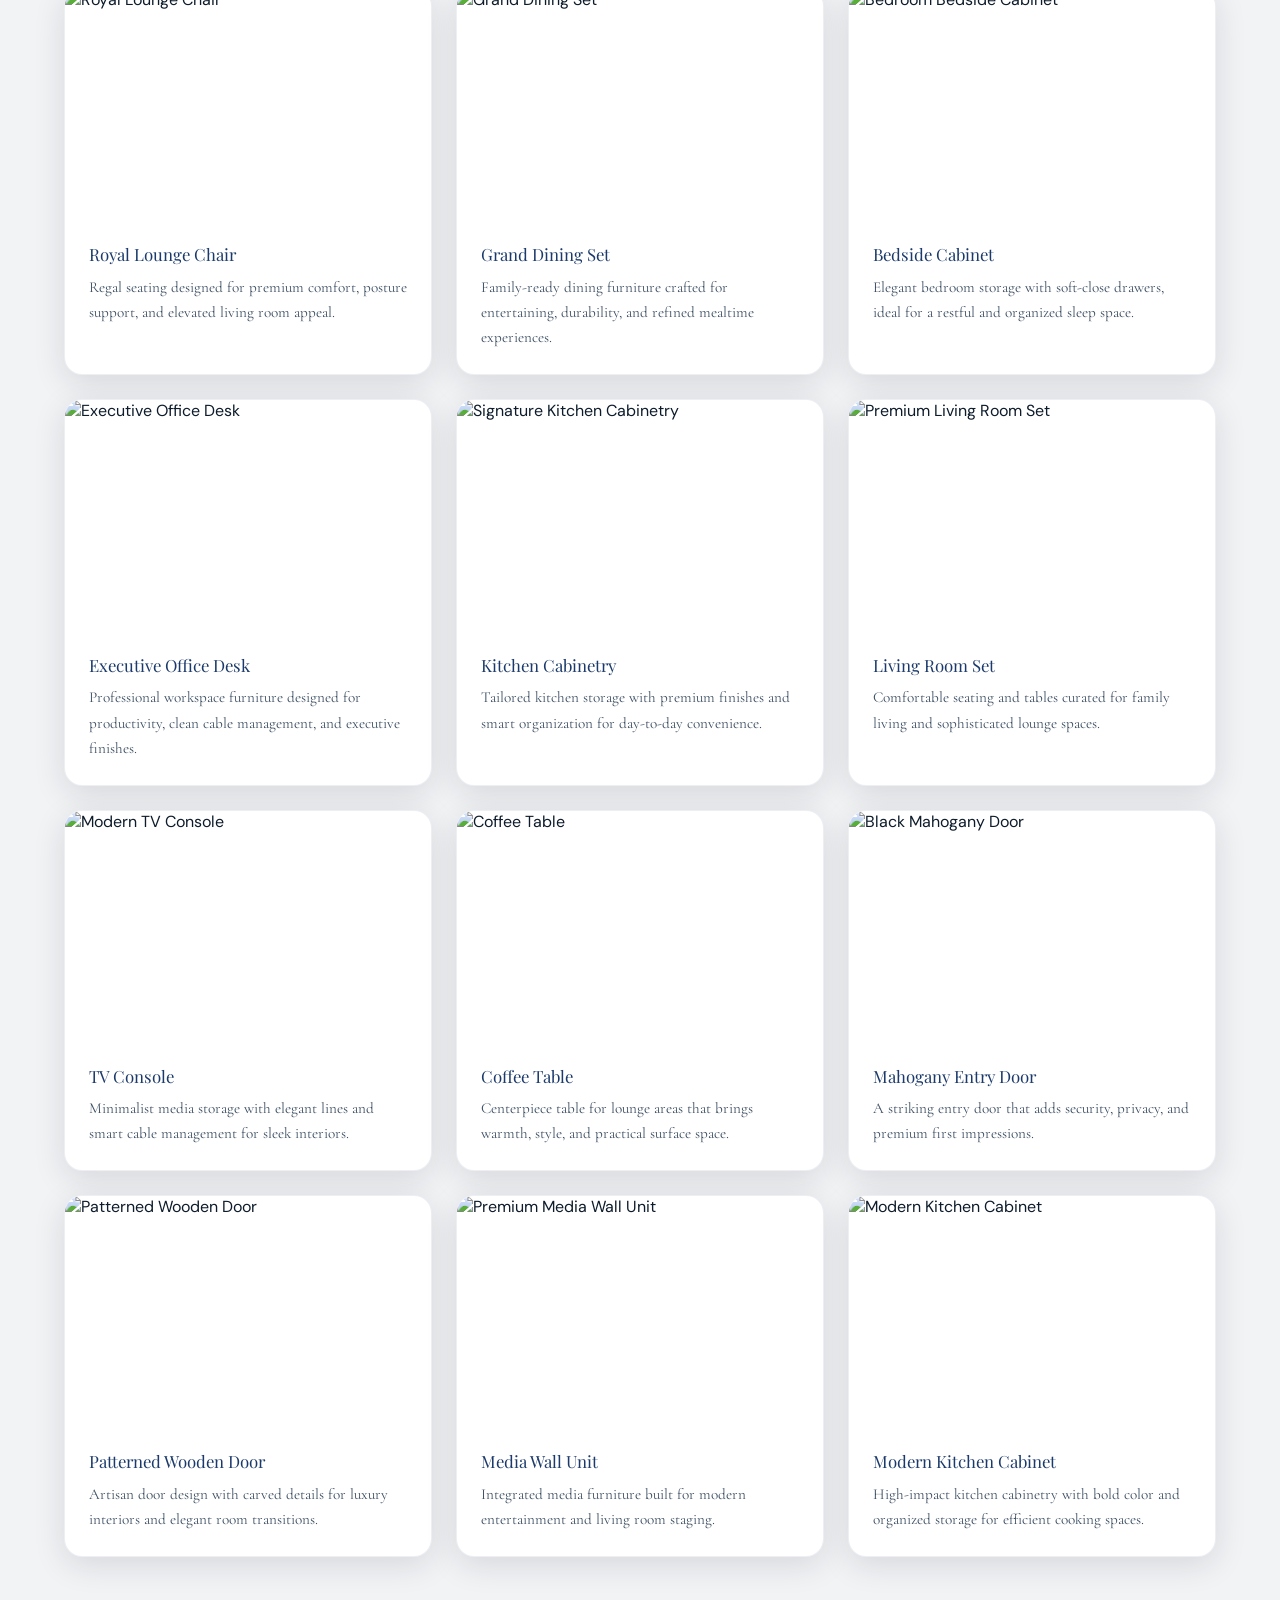
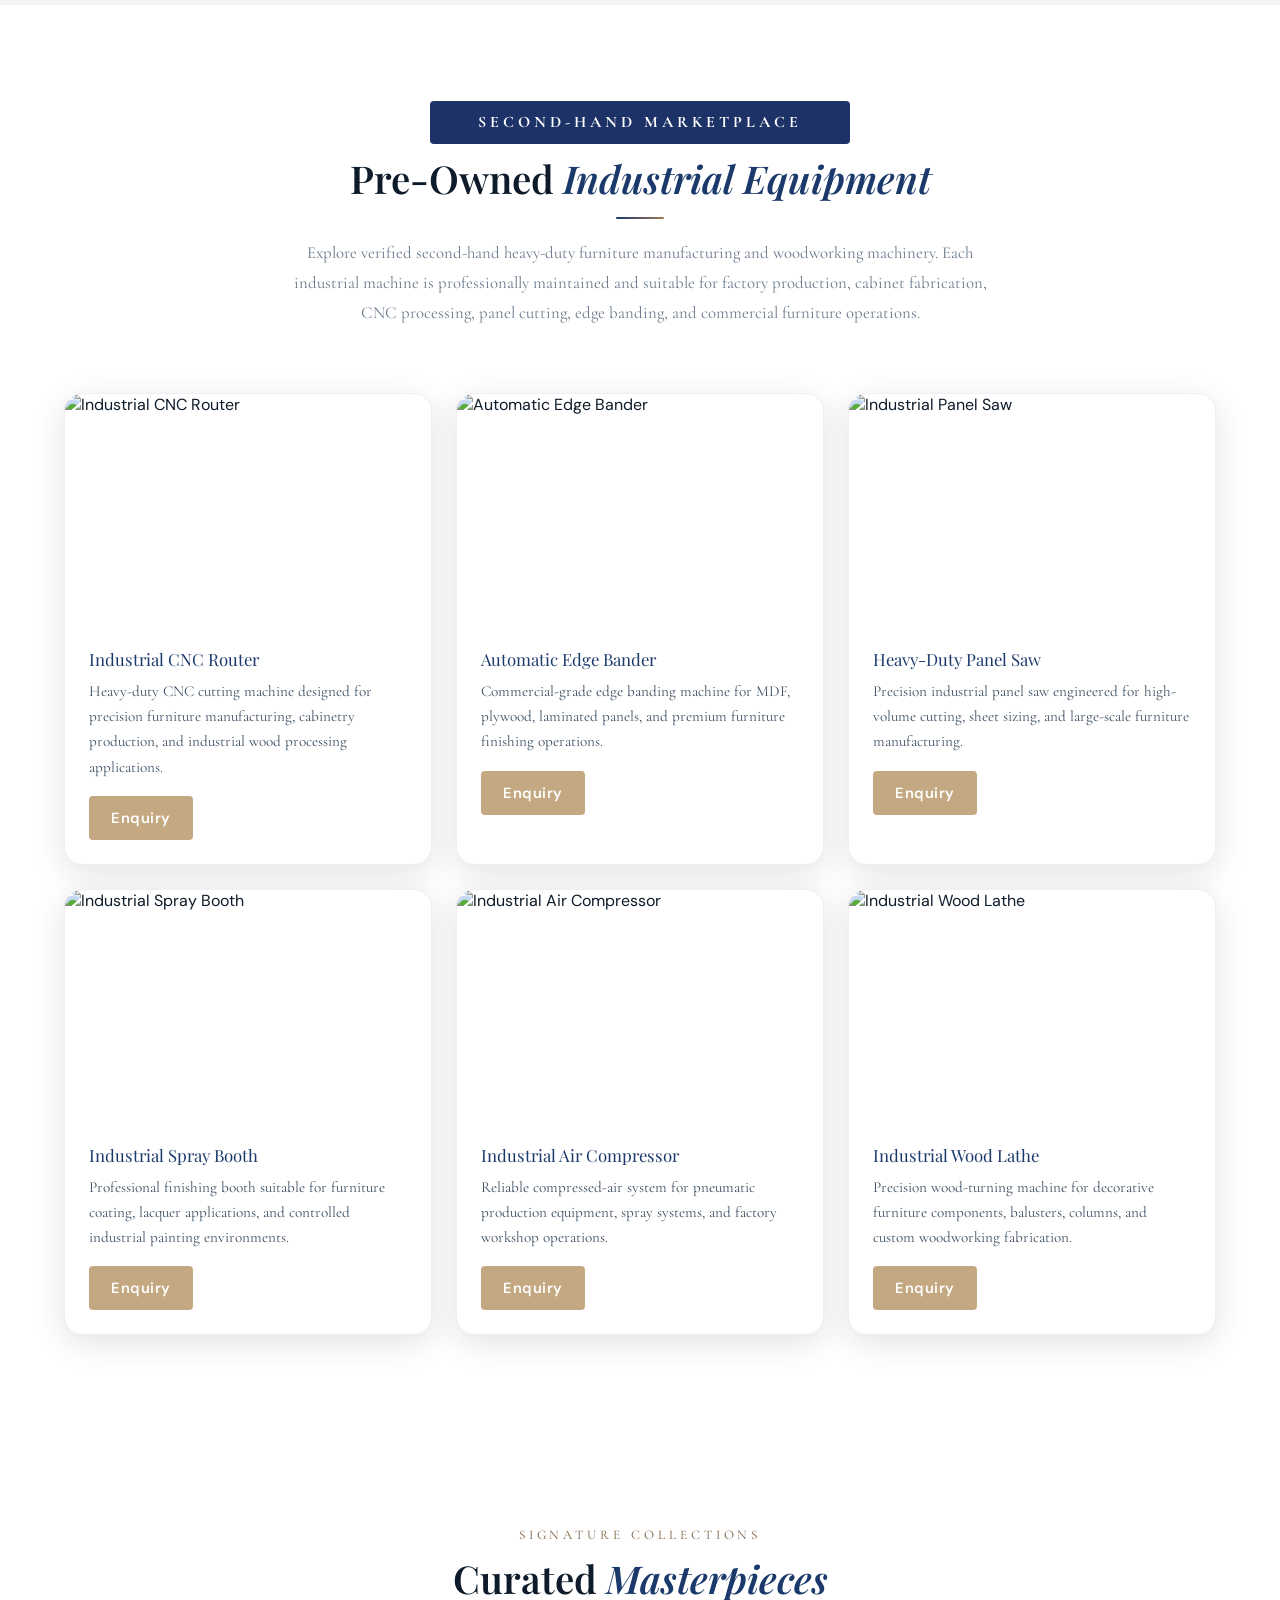
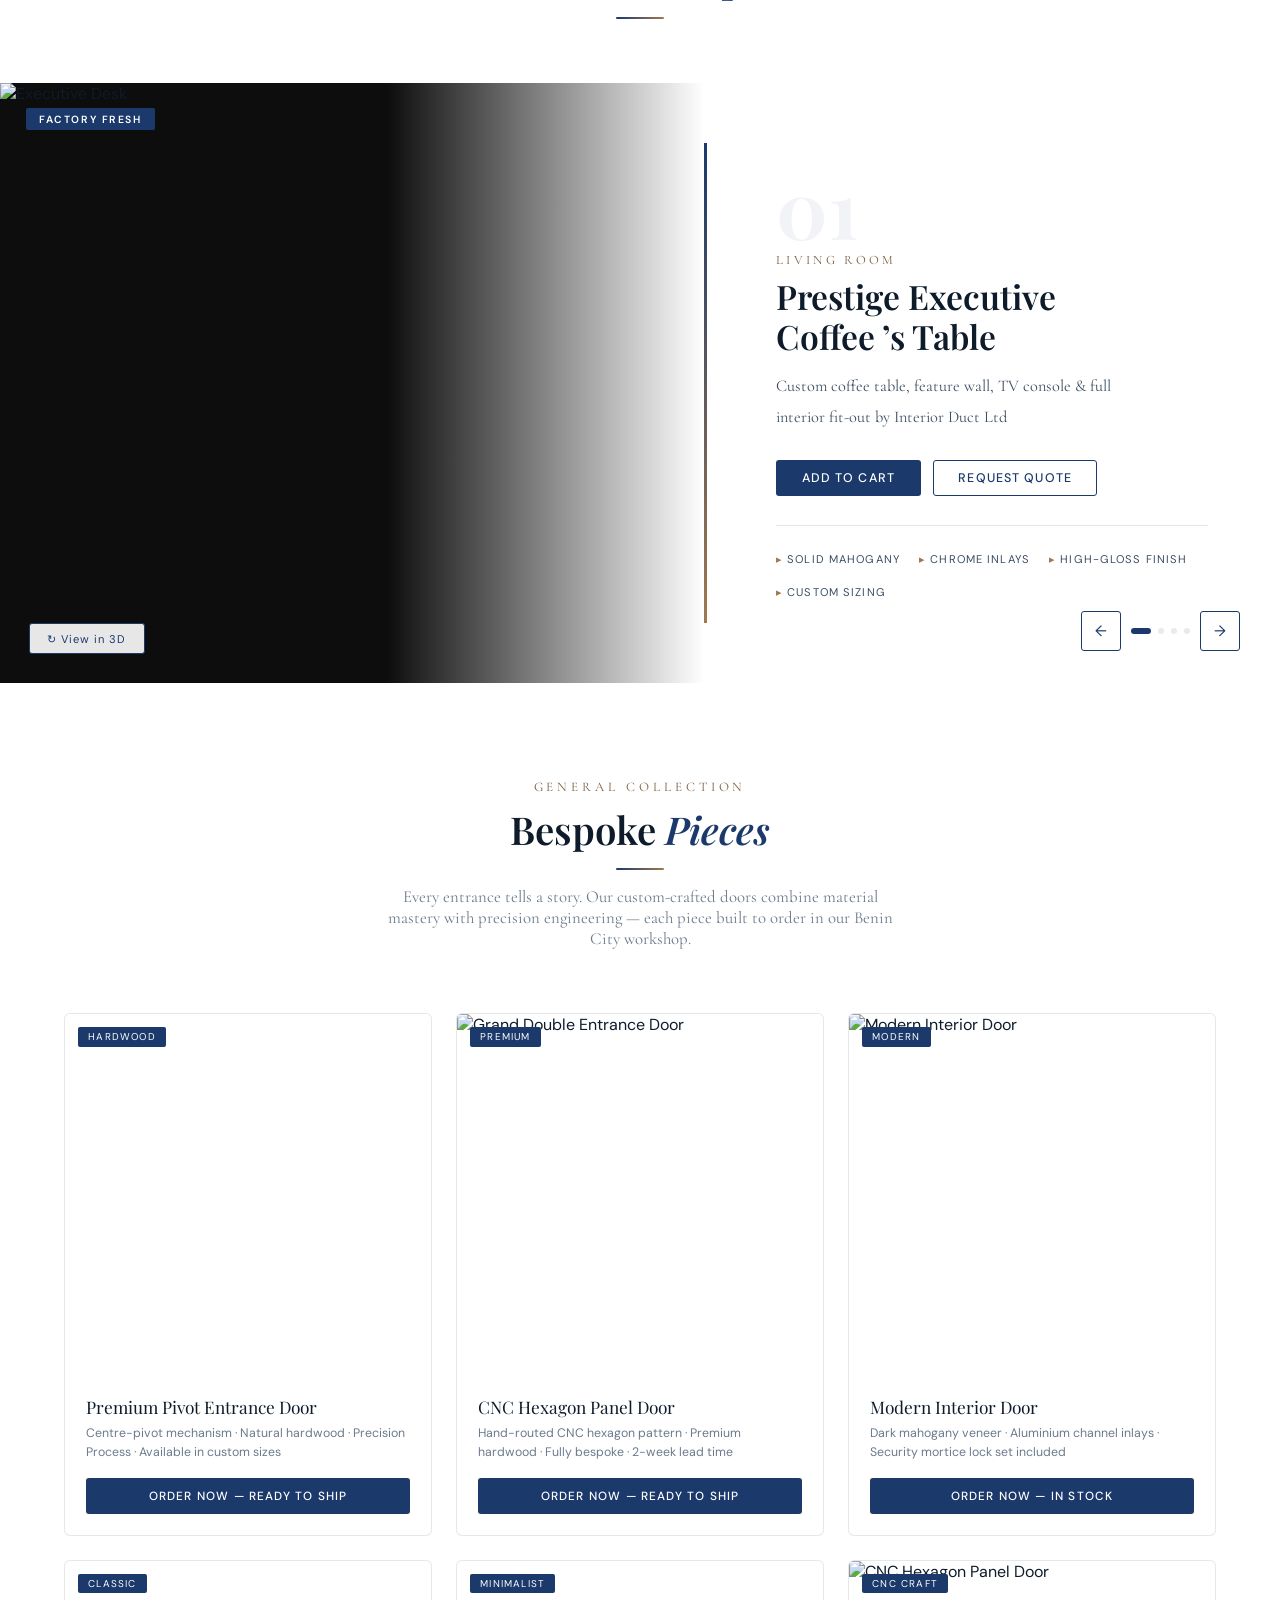
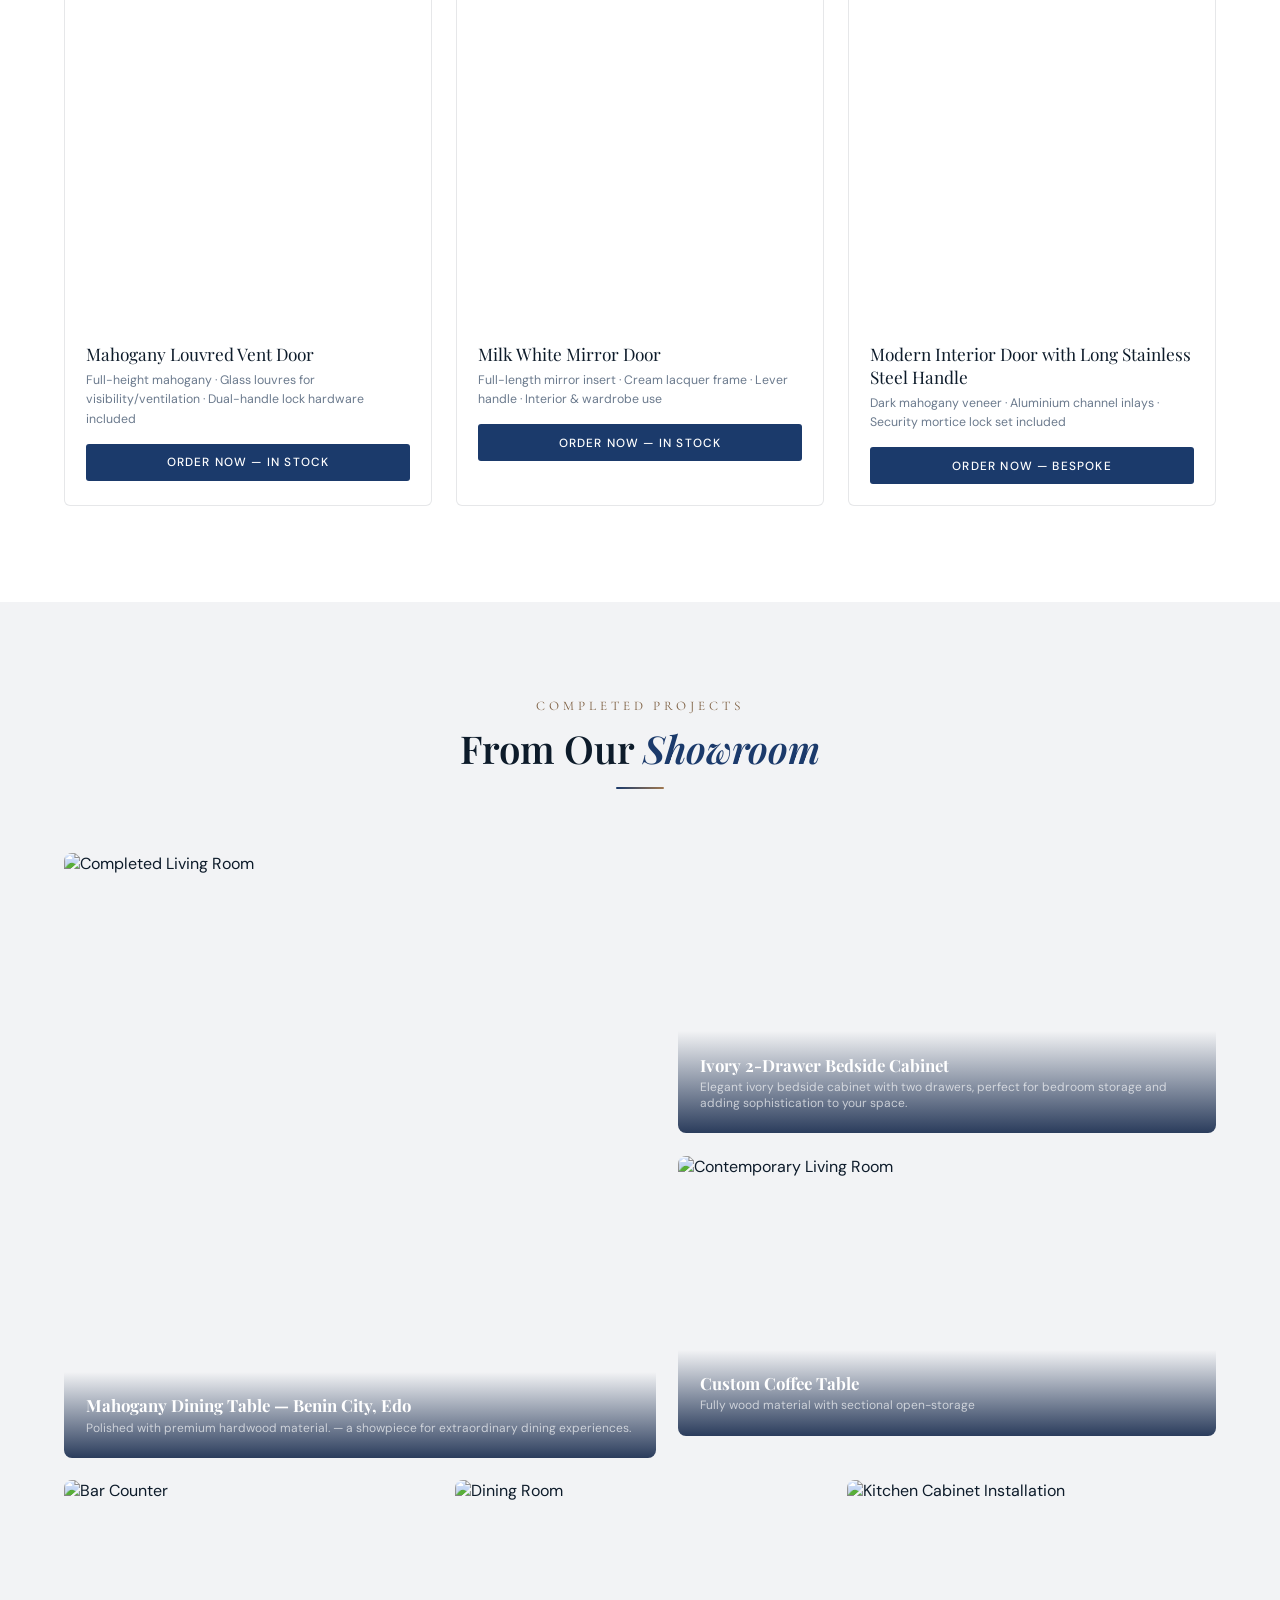
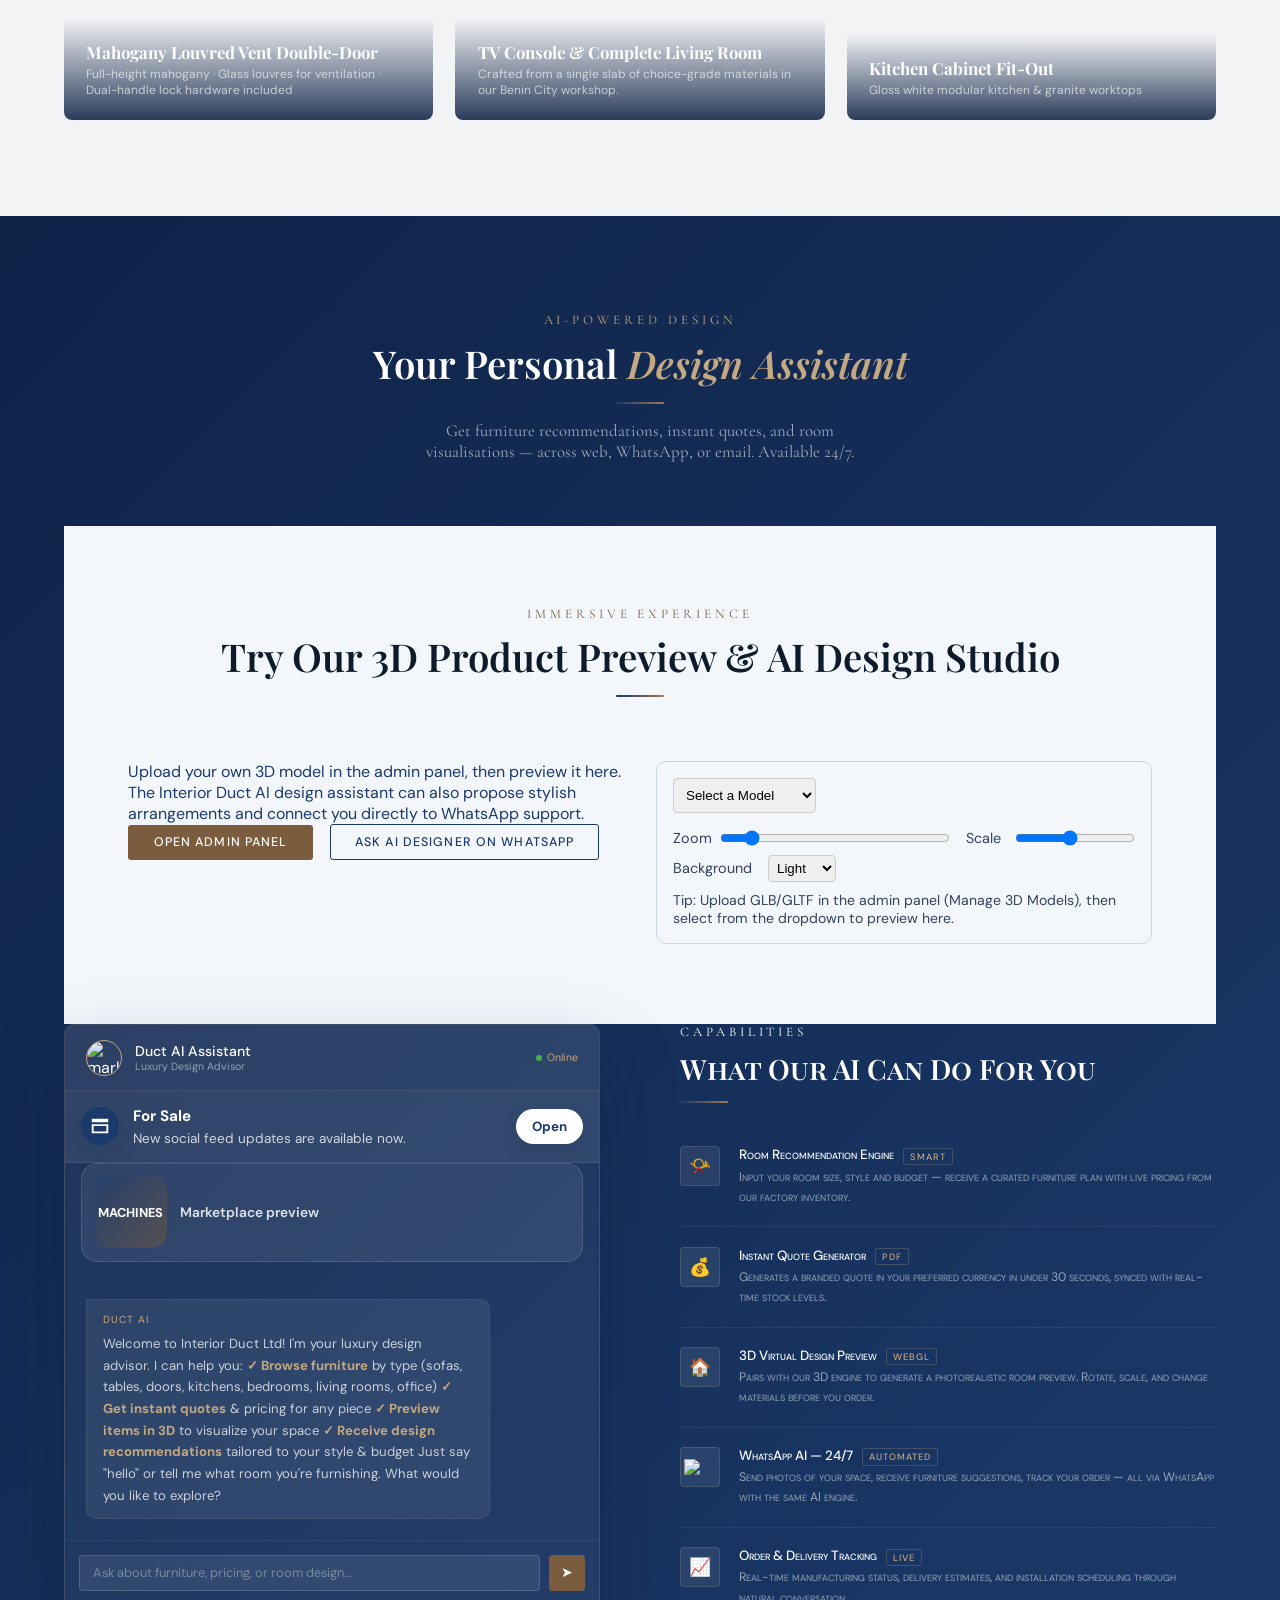
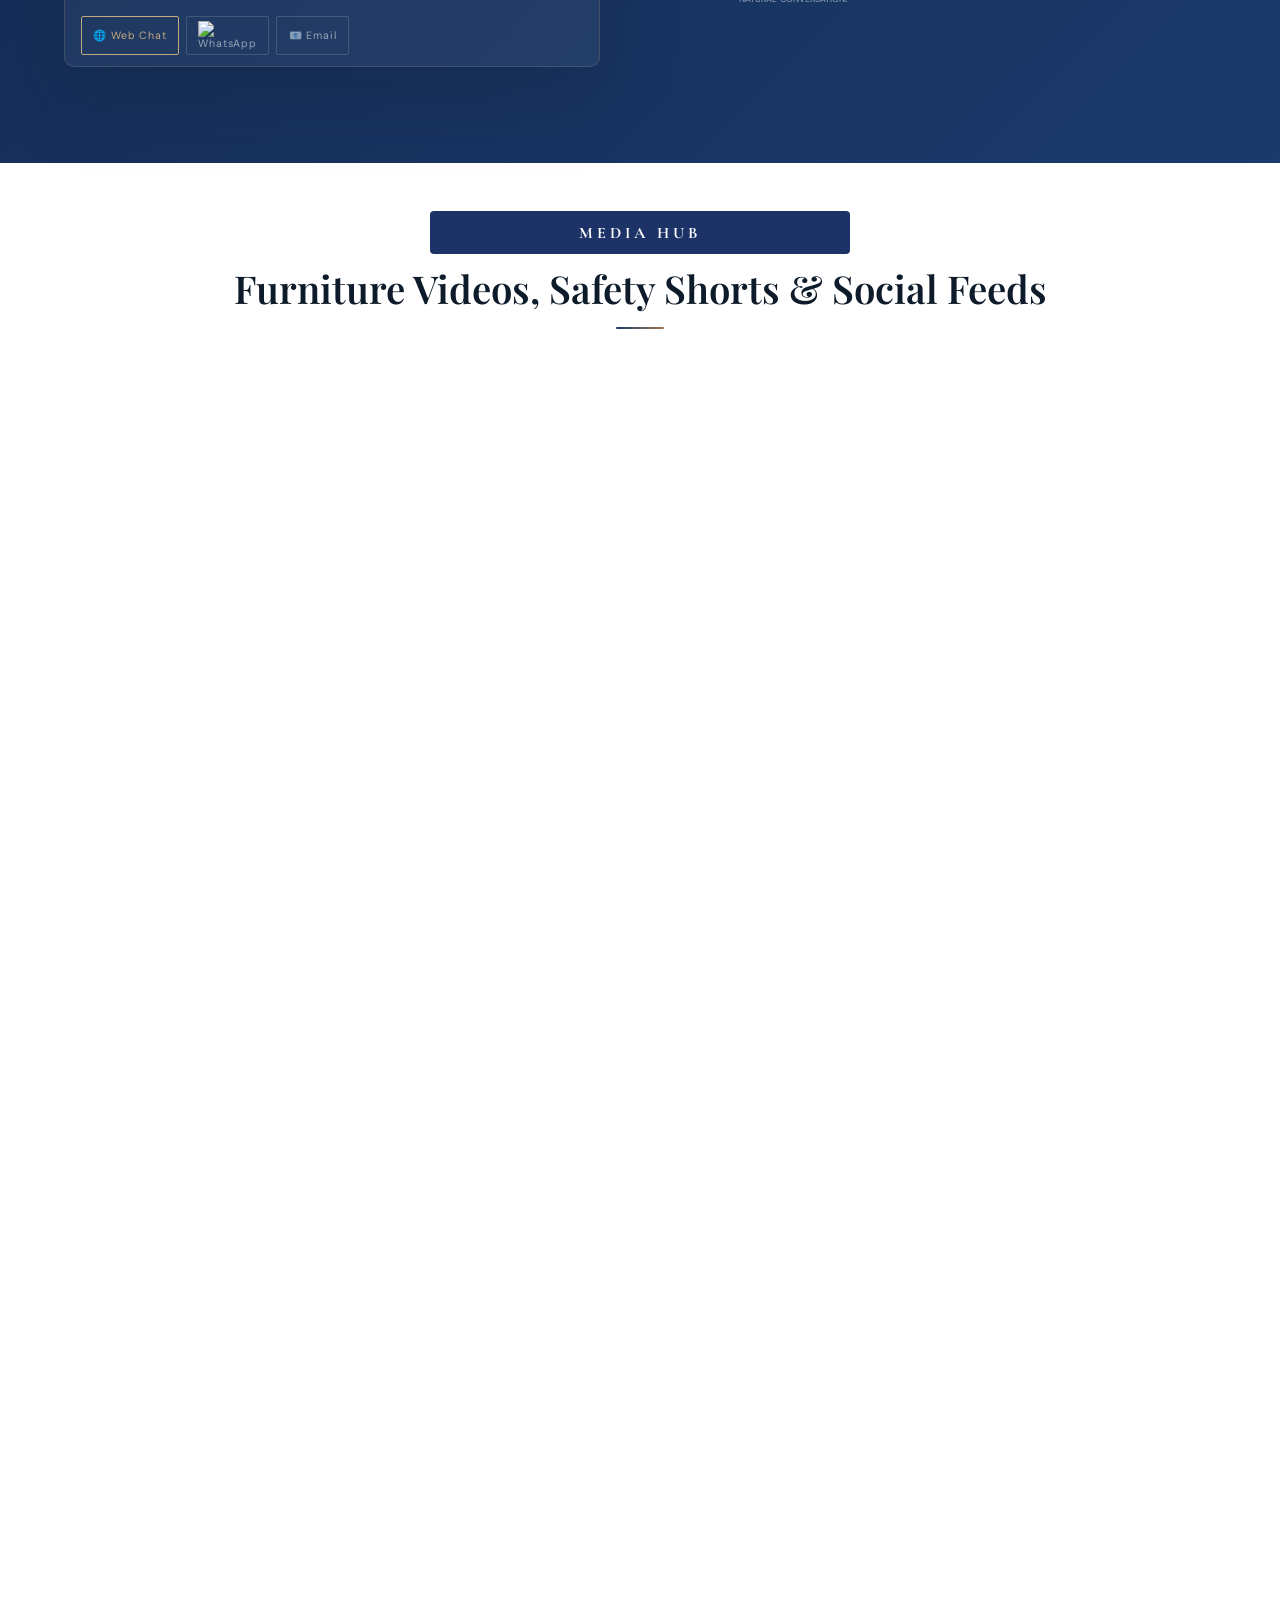
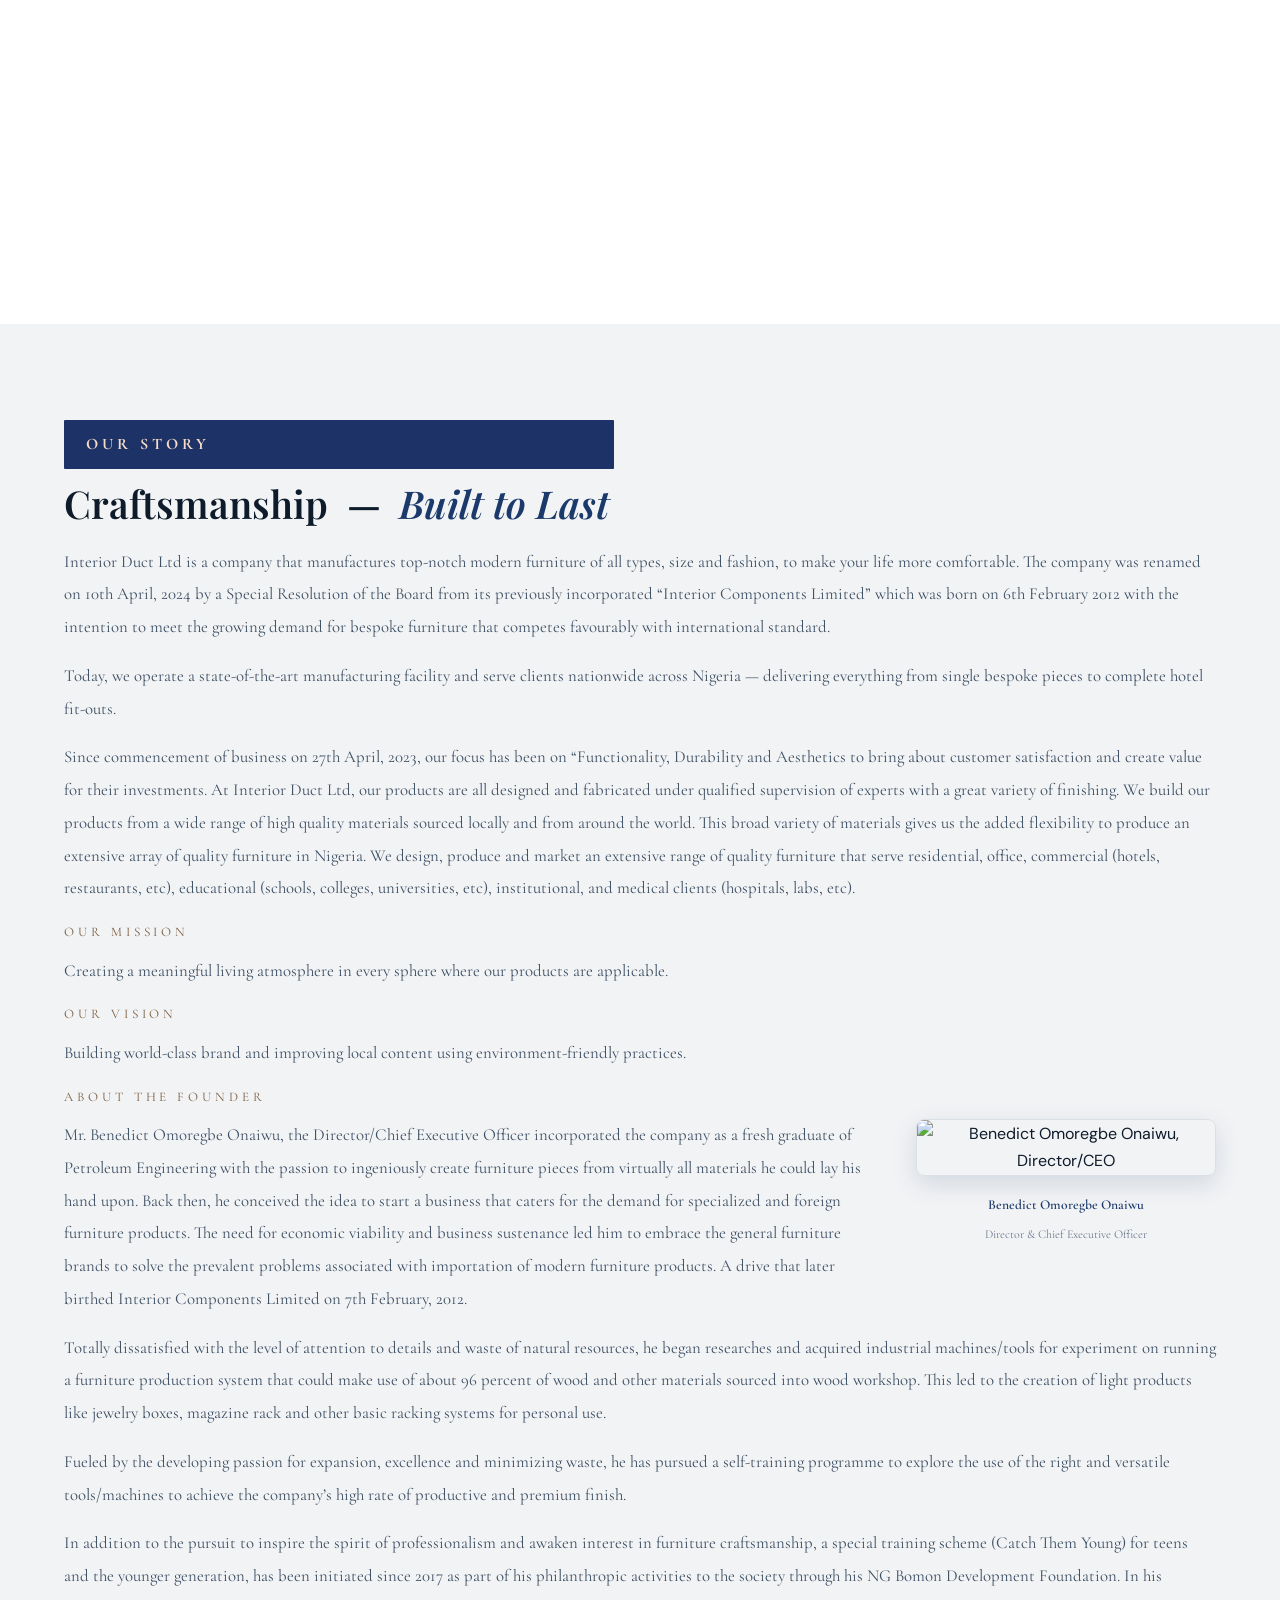
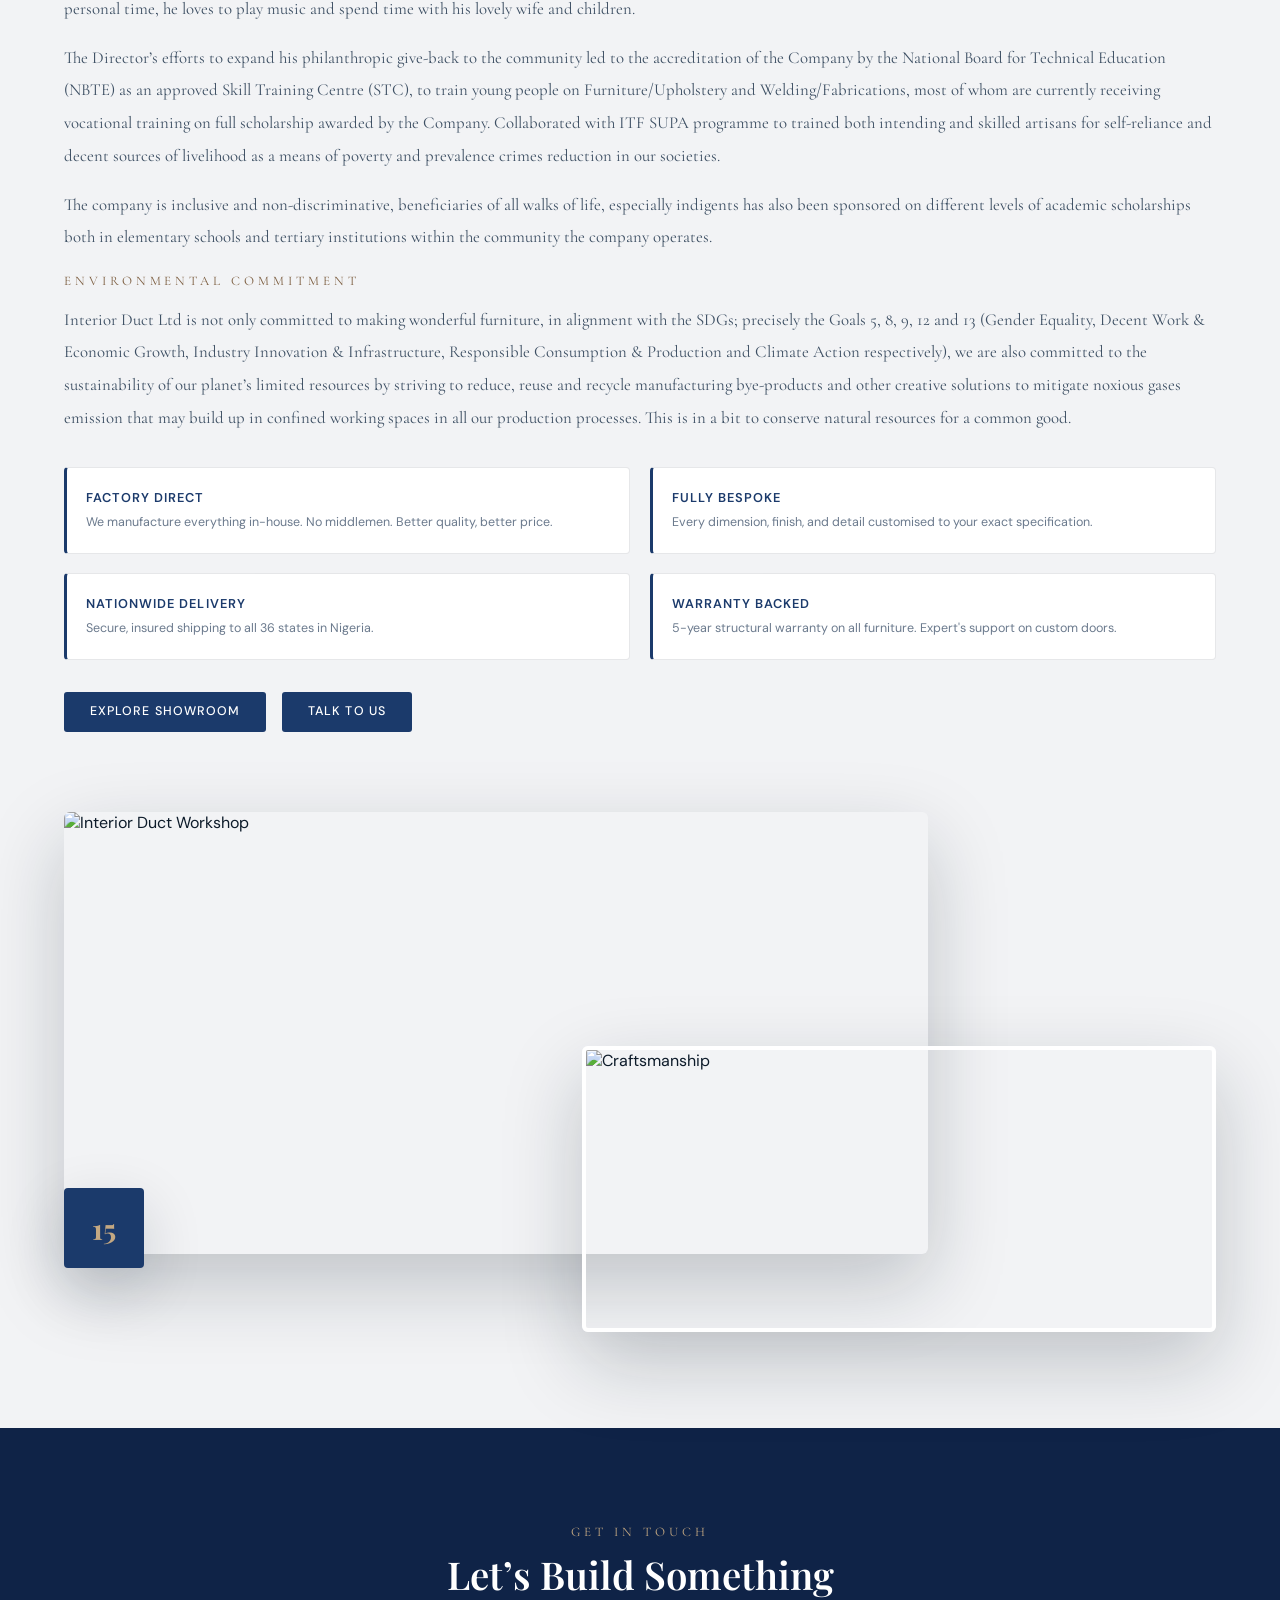
==== commit b7bcc2db: "Smarter AI responses" ====
--- a/index.html
+++ b/index.html
@@ -504,6 +504,7 @@
 .cmsg{max-width:82%;font-size:.82rem;line-height:1.65}
 .cmsg.ai{background:rgba(255,255,255,.07);border:1px solid rgba(196,168,130,.12);border-radius:0 10px 10px 10px;padding:.75rem 1rem;color:rgba(255,255,255,.75)}
 .cmsg.ai .mn{font-size:.64rem;color:var(--brown-pale);margin-bottom:.25rem;letter-spacing:.1em;text-transform:uppercase}
+.ai-provider-note{display:block;margin-top:.55rem;font-size:.75rem;line-height:1.35;color:rgba(255,255,255,.65);opacity:.9}
 .cmsg.user{background:linear-gradient(135deg,rgba(27,58,107,.6),rgba(42,82,152,.4));border:1px solid rgba(196,168,130,.2);border-radius:10px 0 10px 10px;padding:.75rem 1rem;color:#fff;align-self:flex-end}
 .typing{display:flex;gap:.28rem;align-items:center;padding:.65rem .9rem;background:rgba(255,255,255,.07);border-radius:0 10px 10px 10px;width:54px}
 .td{width:5px;height:5px;border-radius:50%;background:var(--brown-pale);animation:td .8s ease-in-out infinite}
@@ -2572,10 +2573,10 @@
 
 function getBackendUrls() {
   const urls = [];
+  const configured = window.DUCT_AI_BACKEND_API_URL || window.DUCT_AI_BACKEND_URL || 'https://interior-ecommerce-production.up.railway.app';
   if (window.location.protocol === 'file:' || window.location.hostname === 'localhost' || window.location.hostname === '127.0.0.1') {
     urls.push('http://localhost:5000');
   }
-  const configured = window.DUCT_AI_BACKEND_URL || 'https://interior-ecommerce-production.up.railway.app';
   if (configured) urls.push(configured);
   urls.push('https://interior-ecommerce-production.up.railway.app');
   return [...new Set(urls)];
@@ -2693,16 +2694,32 @@
   return sessionId;
 }
 
-function addMessage(role, message) {
+function addMessage(role, message, providerNote) {
   const msgs = document.getElementById('chatMsgs');
   if (!msgs) return;
   const msgEl = document.createElement('div');
   msgEl.className = role === 'bot' ? 'cmsg ai' : 'cmsg user';
+
   if (role === 'bot') {
-    msgEl.innerHTML = '<div class="mn">Duct AI</div>' + (message || '');
+    const botName = document.createElement('div');
+    botName.className = 'mn';
+    botName.textContent = 'Duct AI';
+    msgEl.appendChild(botName);
+
+    const textNode = document.createElement('div');
+    textNode.textContent = message || '';
+    msgEl.appendChild(textNode);
+
+    if (providerNote) {
+      const note = document.createElement('small');
+      note.className = 'ai-provider-note';
+      note.textContent = providerNote;
+      msgEl.appendChild(note);
+    }
   } else {
     msgEl.textContent = message;
   }
+
   msgs.appendChild(msgEl);
   msgs.scrollTop = msgs.scrollHeight;
 }
@@ -2718,7 +2735,7 @@
   const kb = await loadDuctAiKb();
   const localReply = getLocalKbReply(message, kb);
   if (localReply) {
-    addMessage('bot', aiLuxuryTone(localReply));
+    addMessage('bot', aiLuxuryTone(localReply), 'Answered by local knowledge base');
     logQueryForLearning(message, localReply);
     return;
   }
@@ -2730,13 +2747,13 @@
 
     for (const backendUrl of backendUrls) {
       try {
-        res = await fetchWithTimeout(`${backendUrl.replace(/\/$/, '')}/ai-query`, {
+        res = await fetchWithTimeout(`${backendUrl.replace(/\/$/, '')}/api/chat`, {
           method: 'POST',
           headers: {
             'Content-Type': 'application/json'
           },
           body: JSON.stringify({
-            query: message,
+            messages: [{ role: 'user', content: message }],
             session_id: getSessionId(),
             context: {
               page: window.location.pathname,
@@ -2770,11 +2787,13 @@
 
     const data = await res.json();
     const reply = data.answer || data.reply;
+    const provider = data.provider || data.source;
 
     if (reply) {
-      addMessage('bot', reply);
+      const providerNote = provider ? `Answered by ${provider.replace(/_/g, ' ')}` : '';
+      addMessage('bot', reply, providerNote);
       if (data.recommendation) {
-        addMessage('bot', data.recommendation);
+        addMessage('bot', data.recommendation, providerNote);
       }
       if (Array.isArray(data.actions)) {
         processChatActions(data.actions);
--- a/static/css/duct-ai-widget.css
+++ b/static/css/duct-ai-widget.css
@@ -178,6 +178,13 @@
   text-align: left;
 }
 
+.duct-ai-widget-provider {
+  margin-top: 0.4rem;
+  font-size: 0.78rem;
+  color: #556070;
+  opacity: 0.85;
+}
+
 .duct-ai-widget-footer {
   display: flex;
   gap: 0.5rem;
